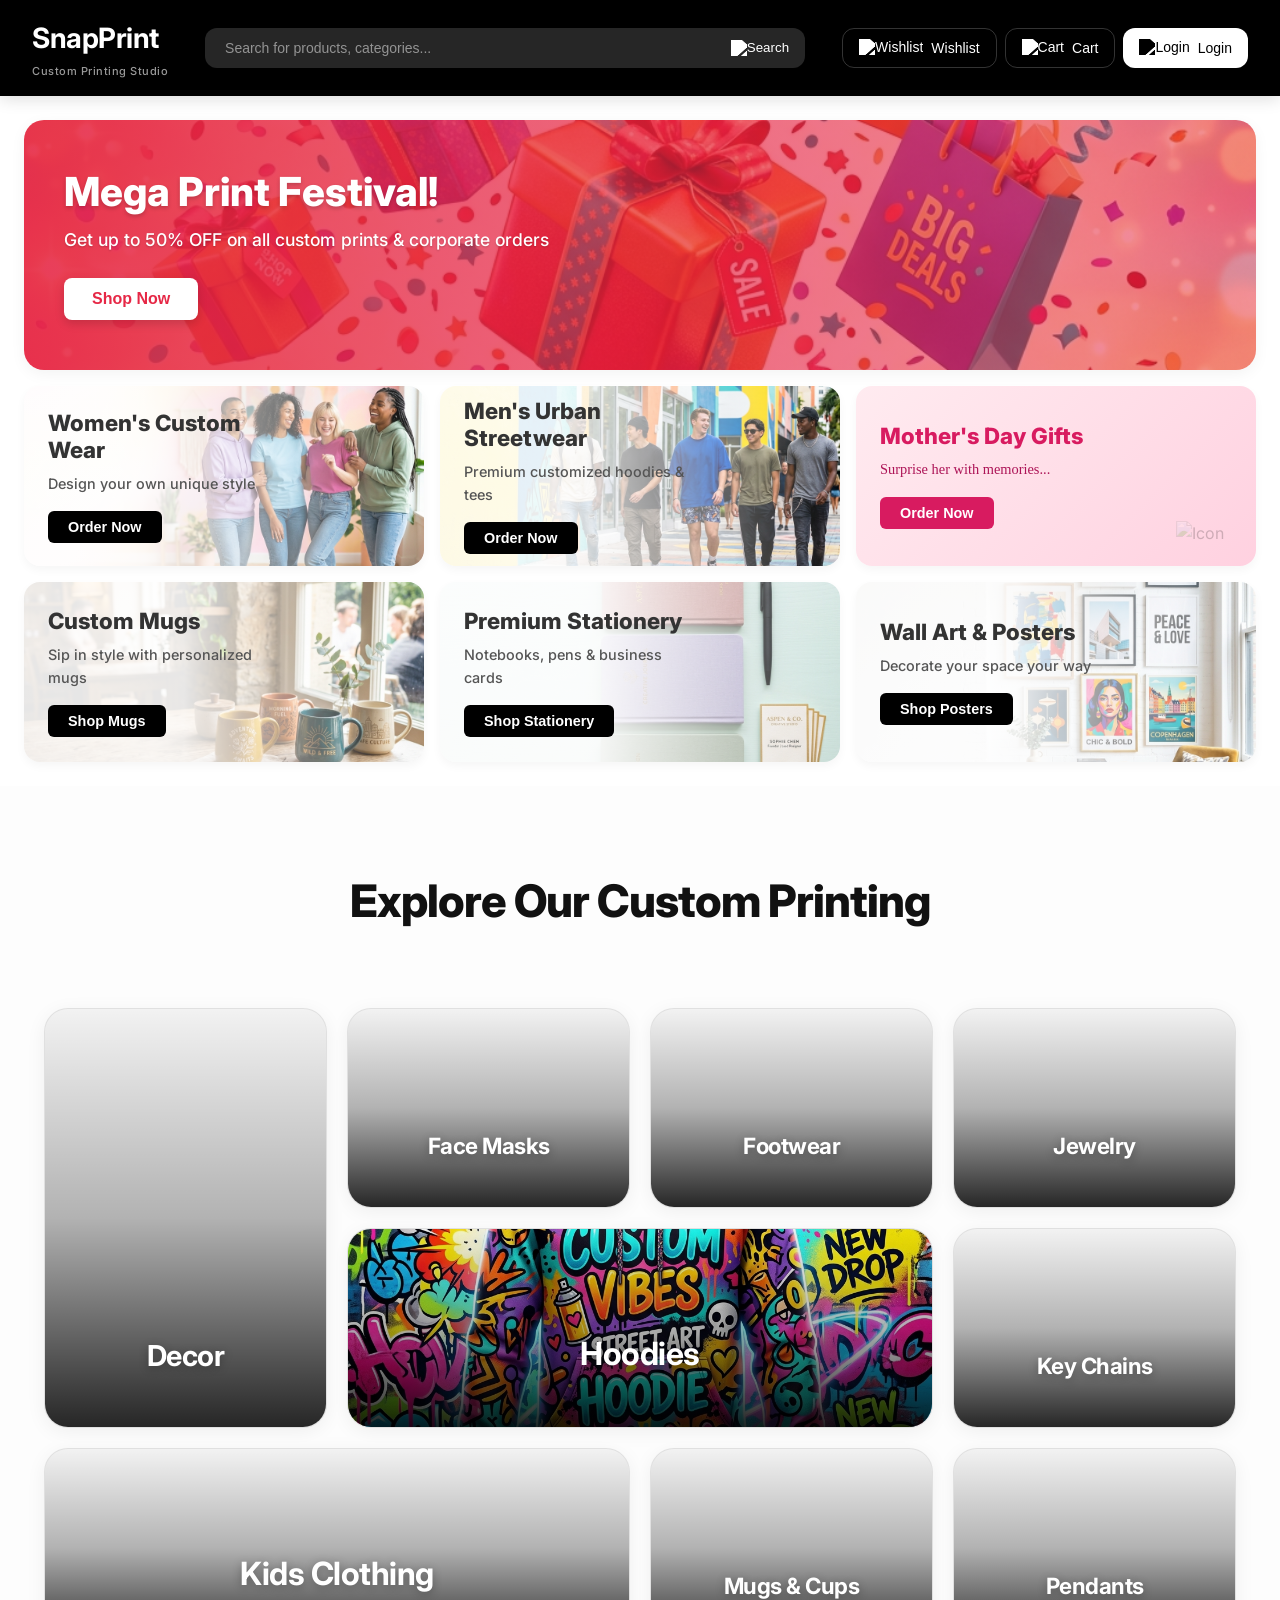
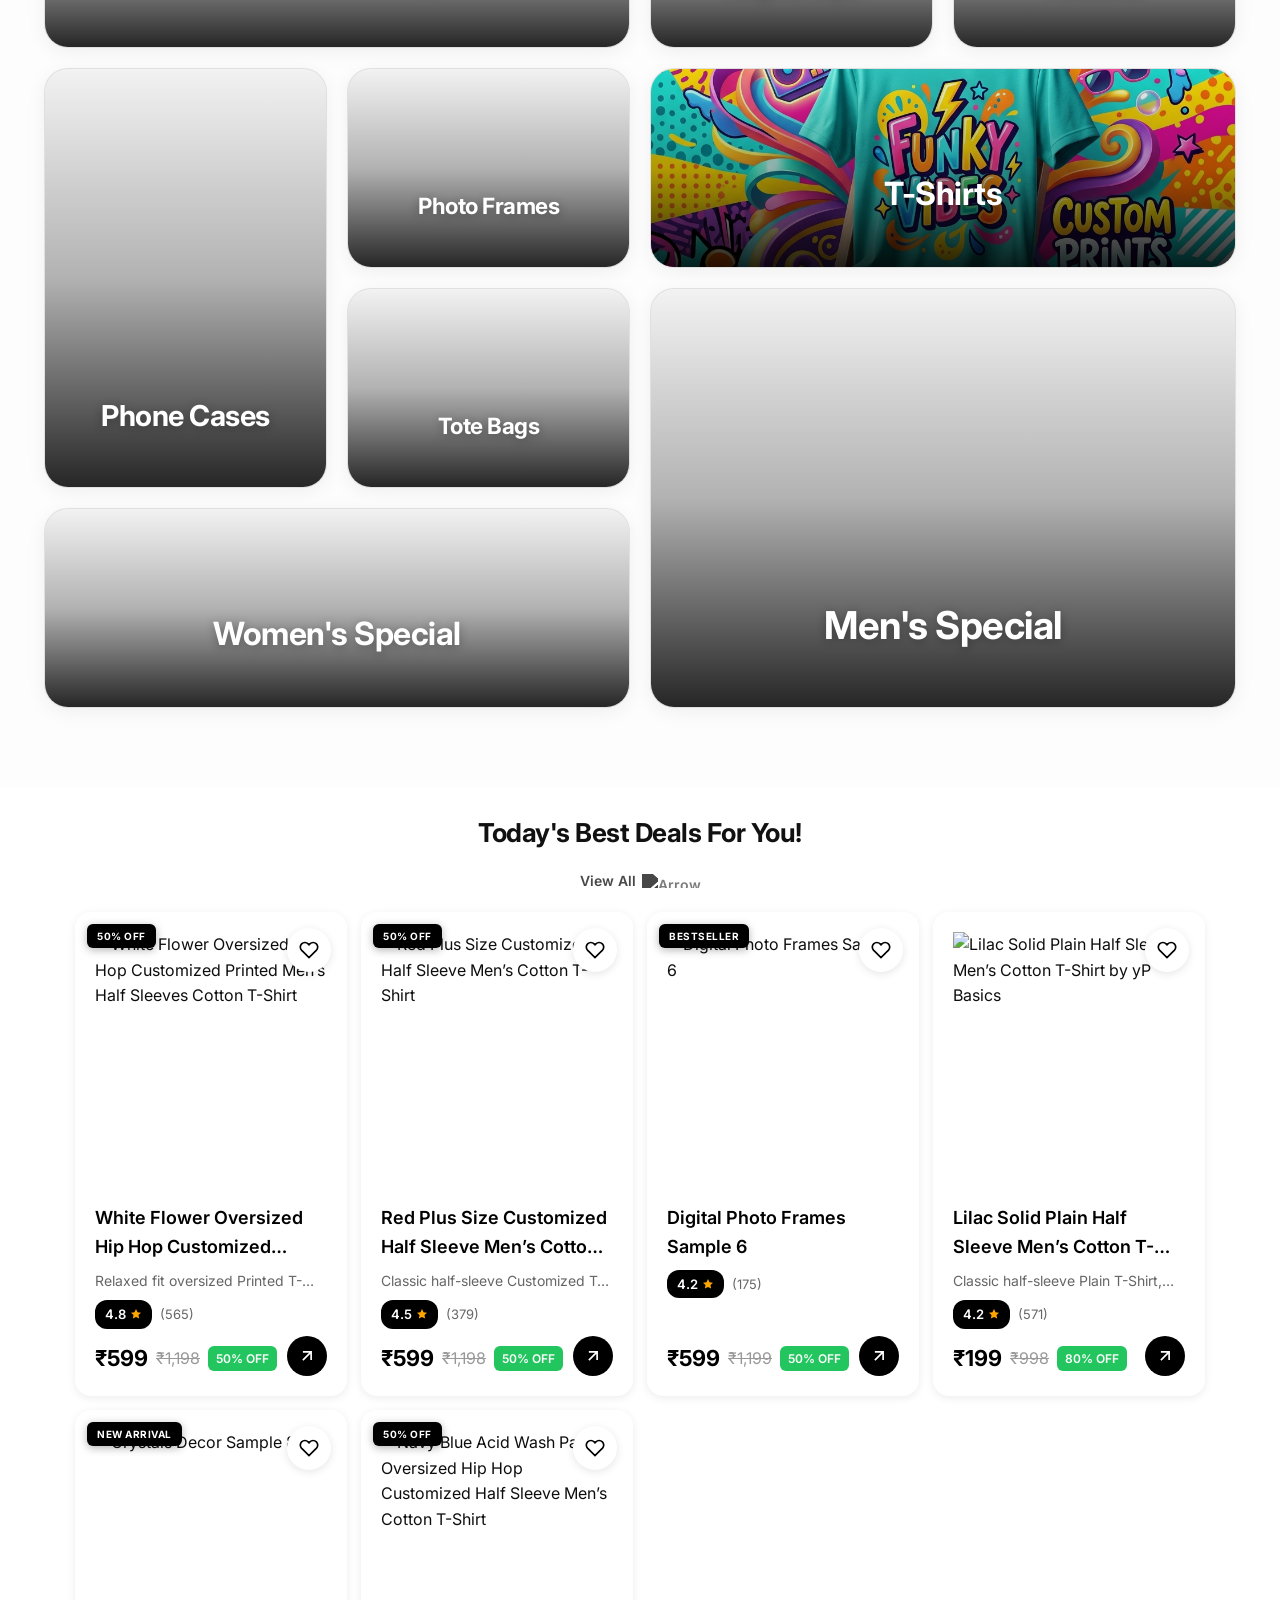
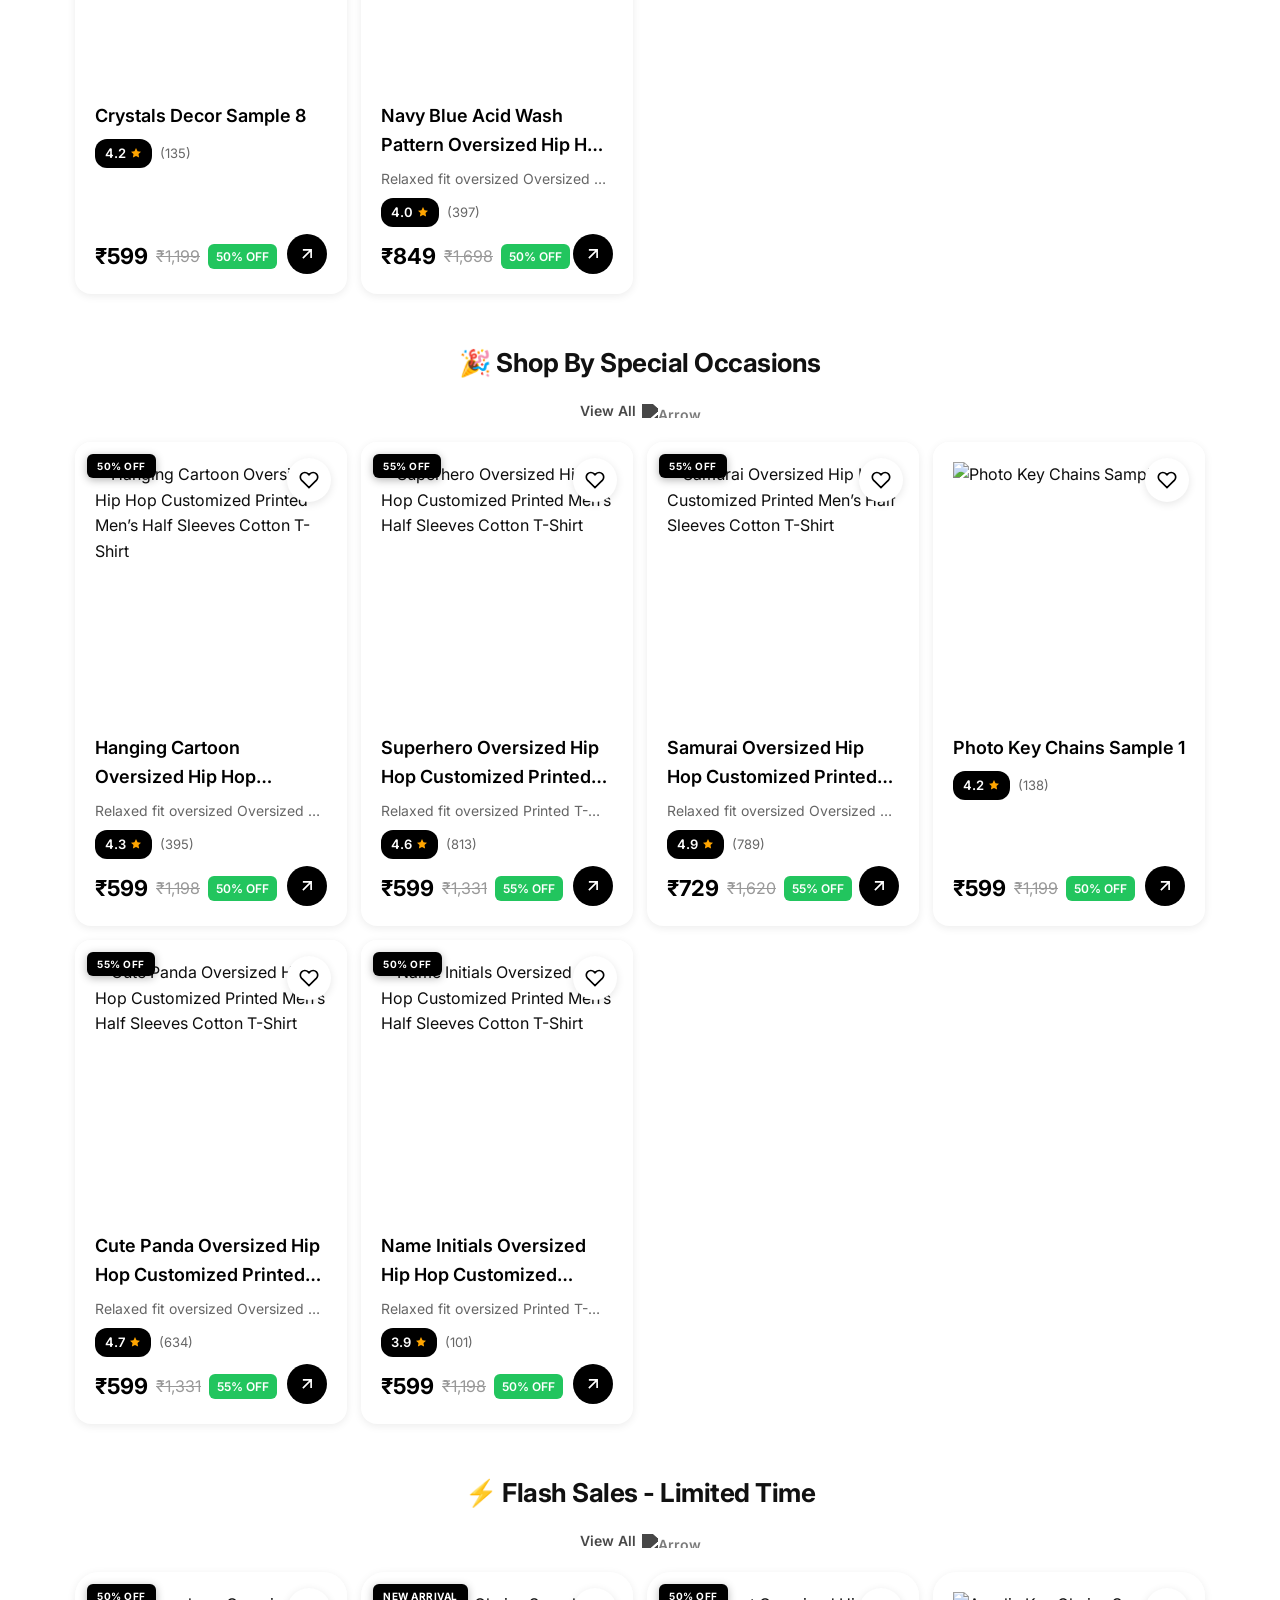
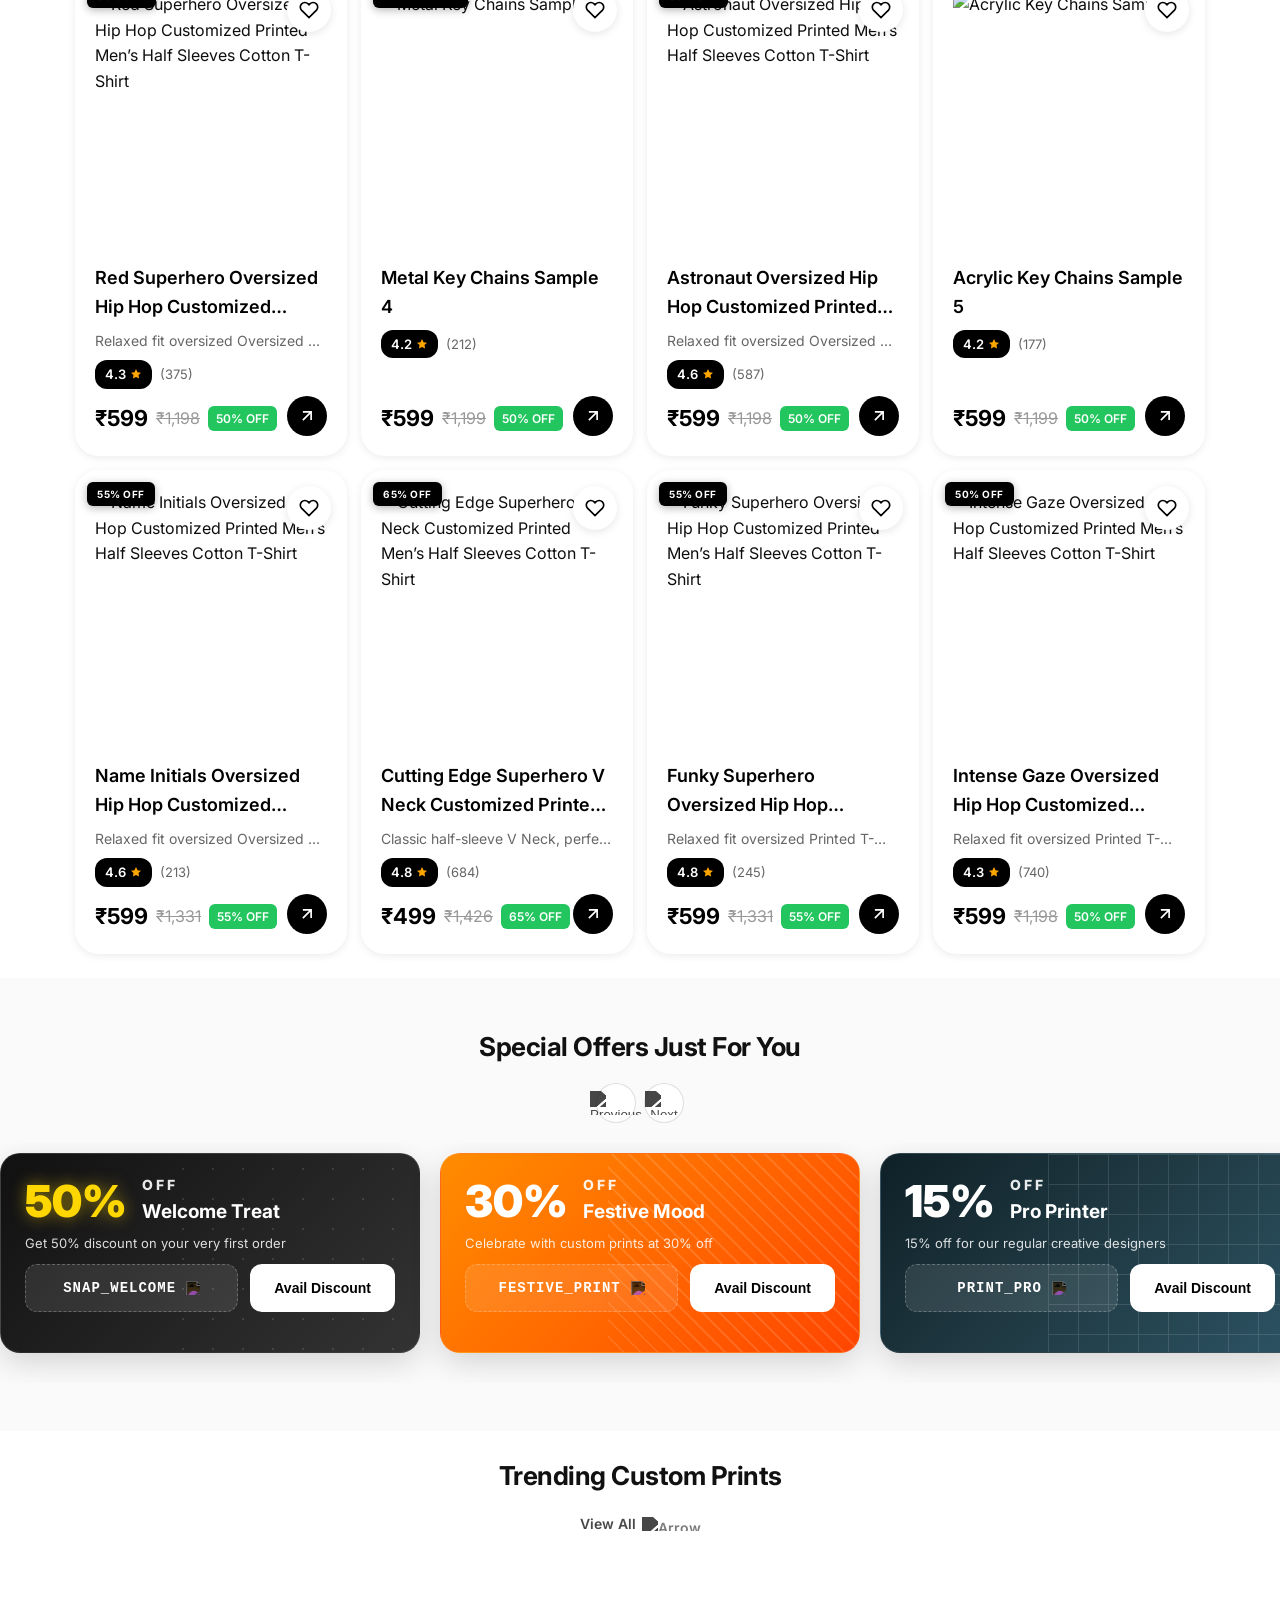
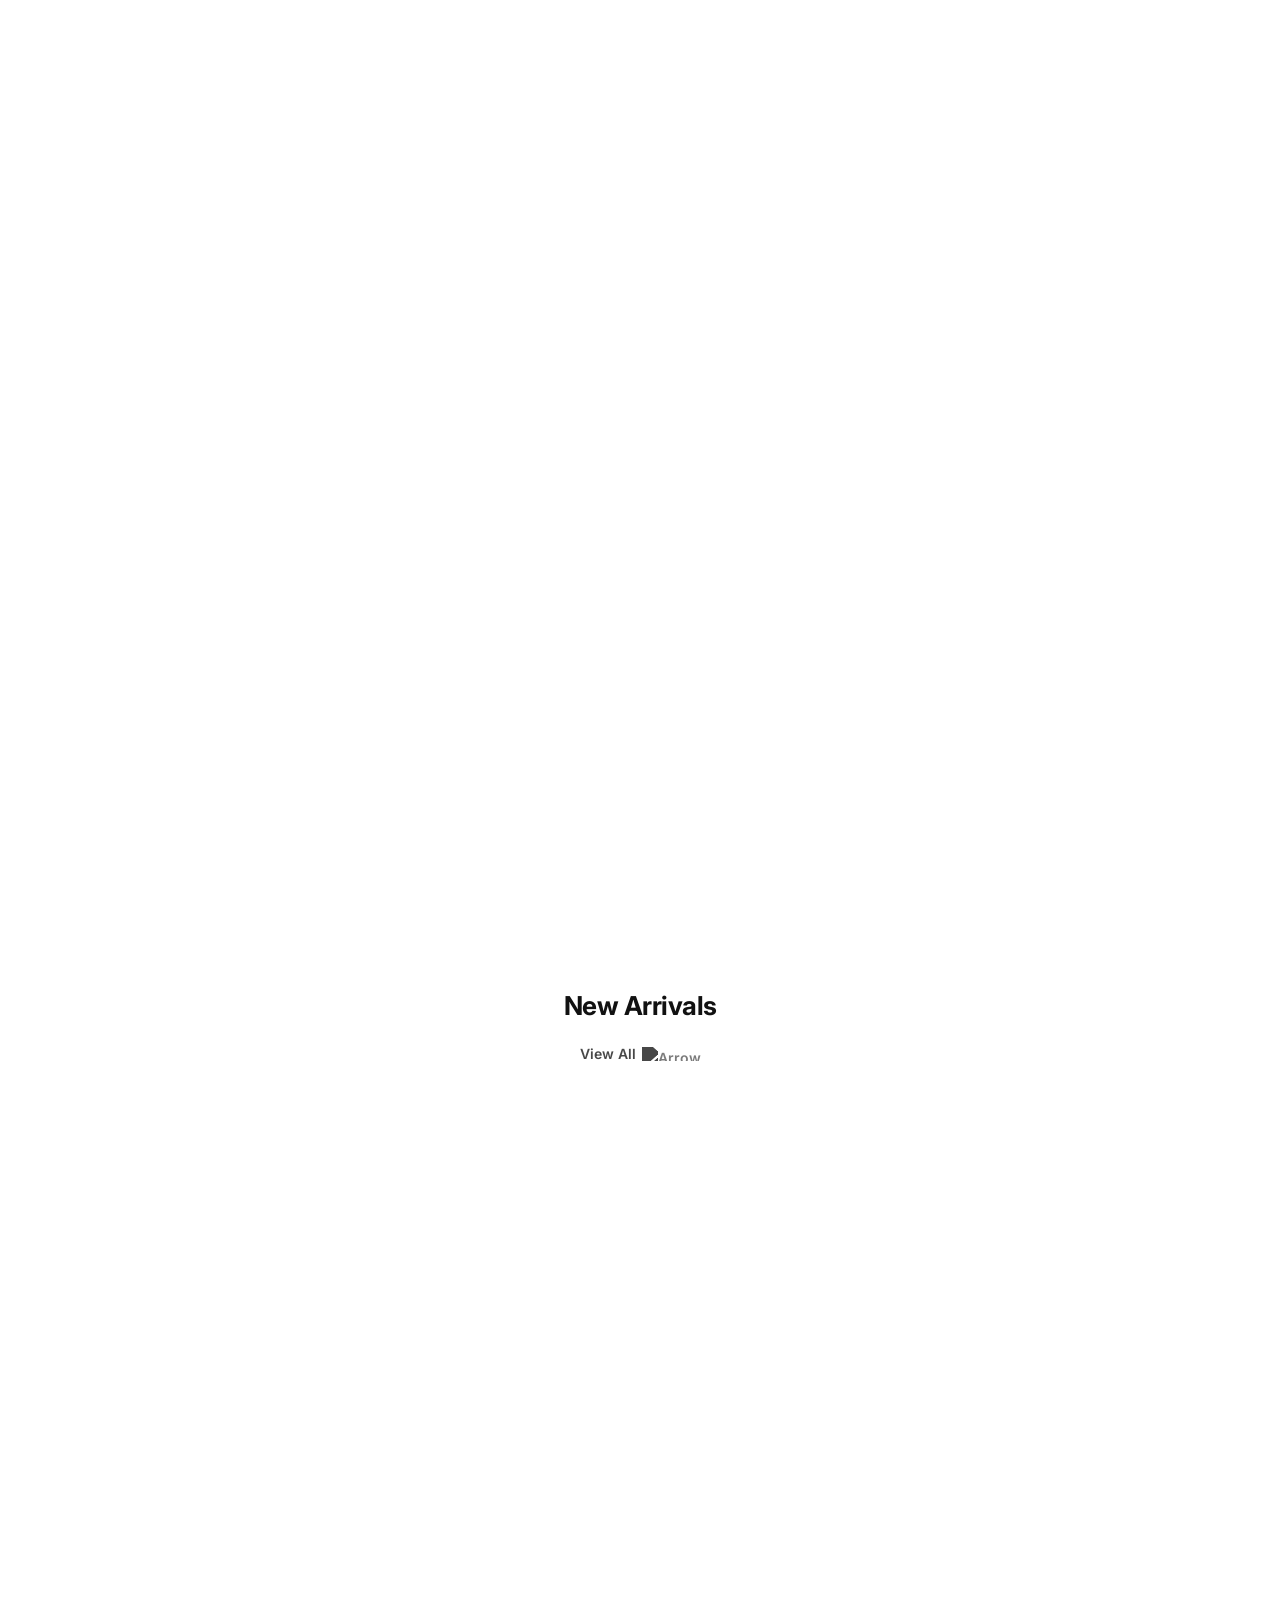
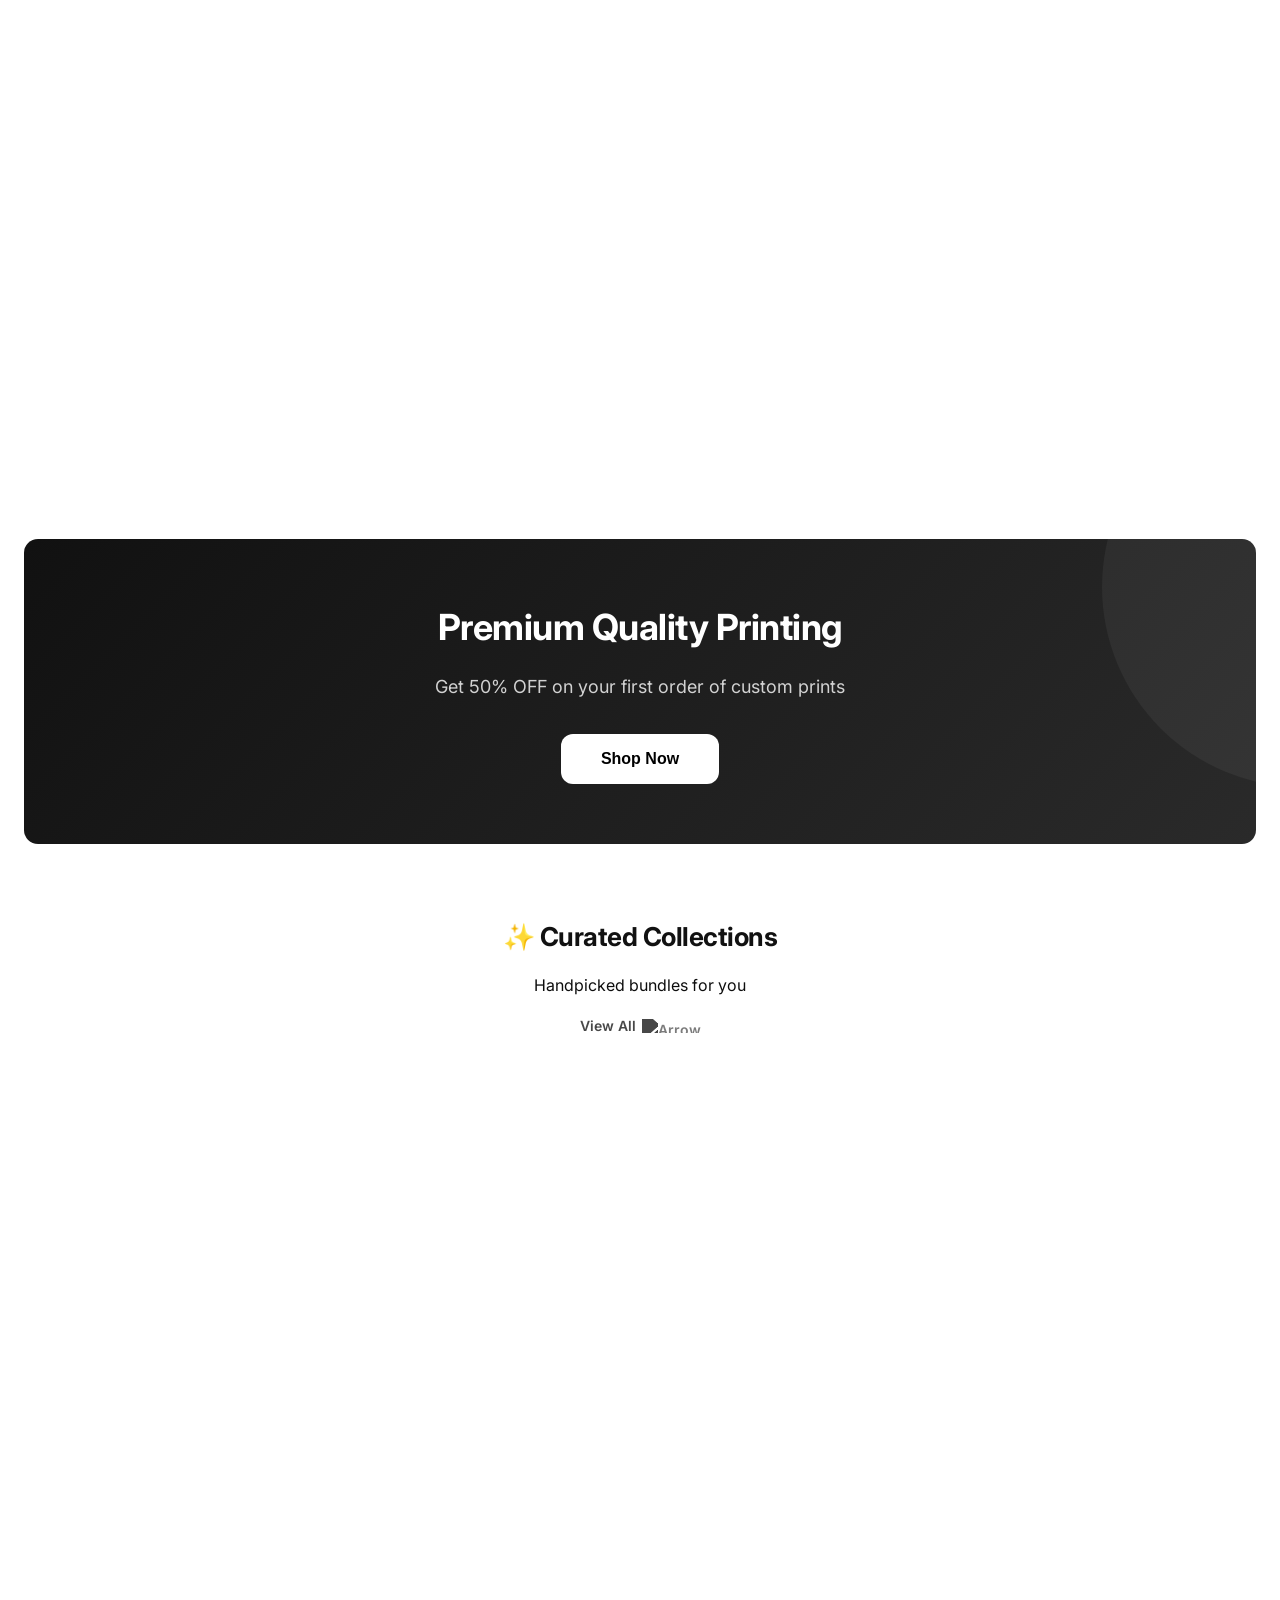
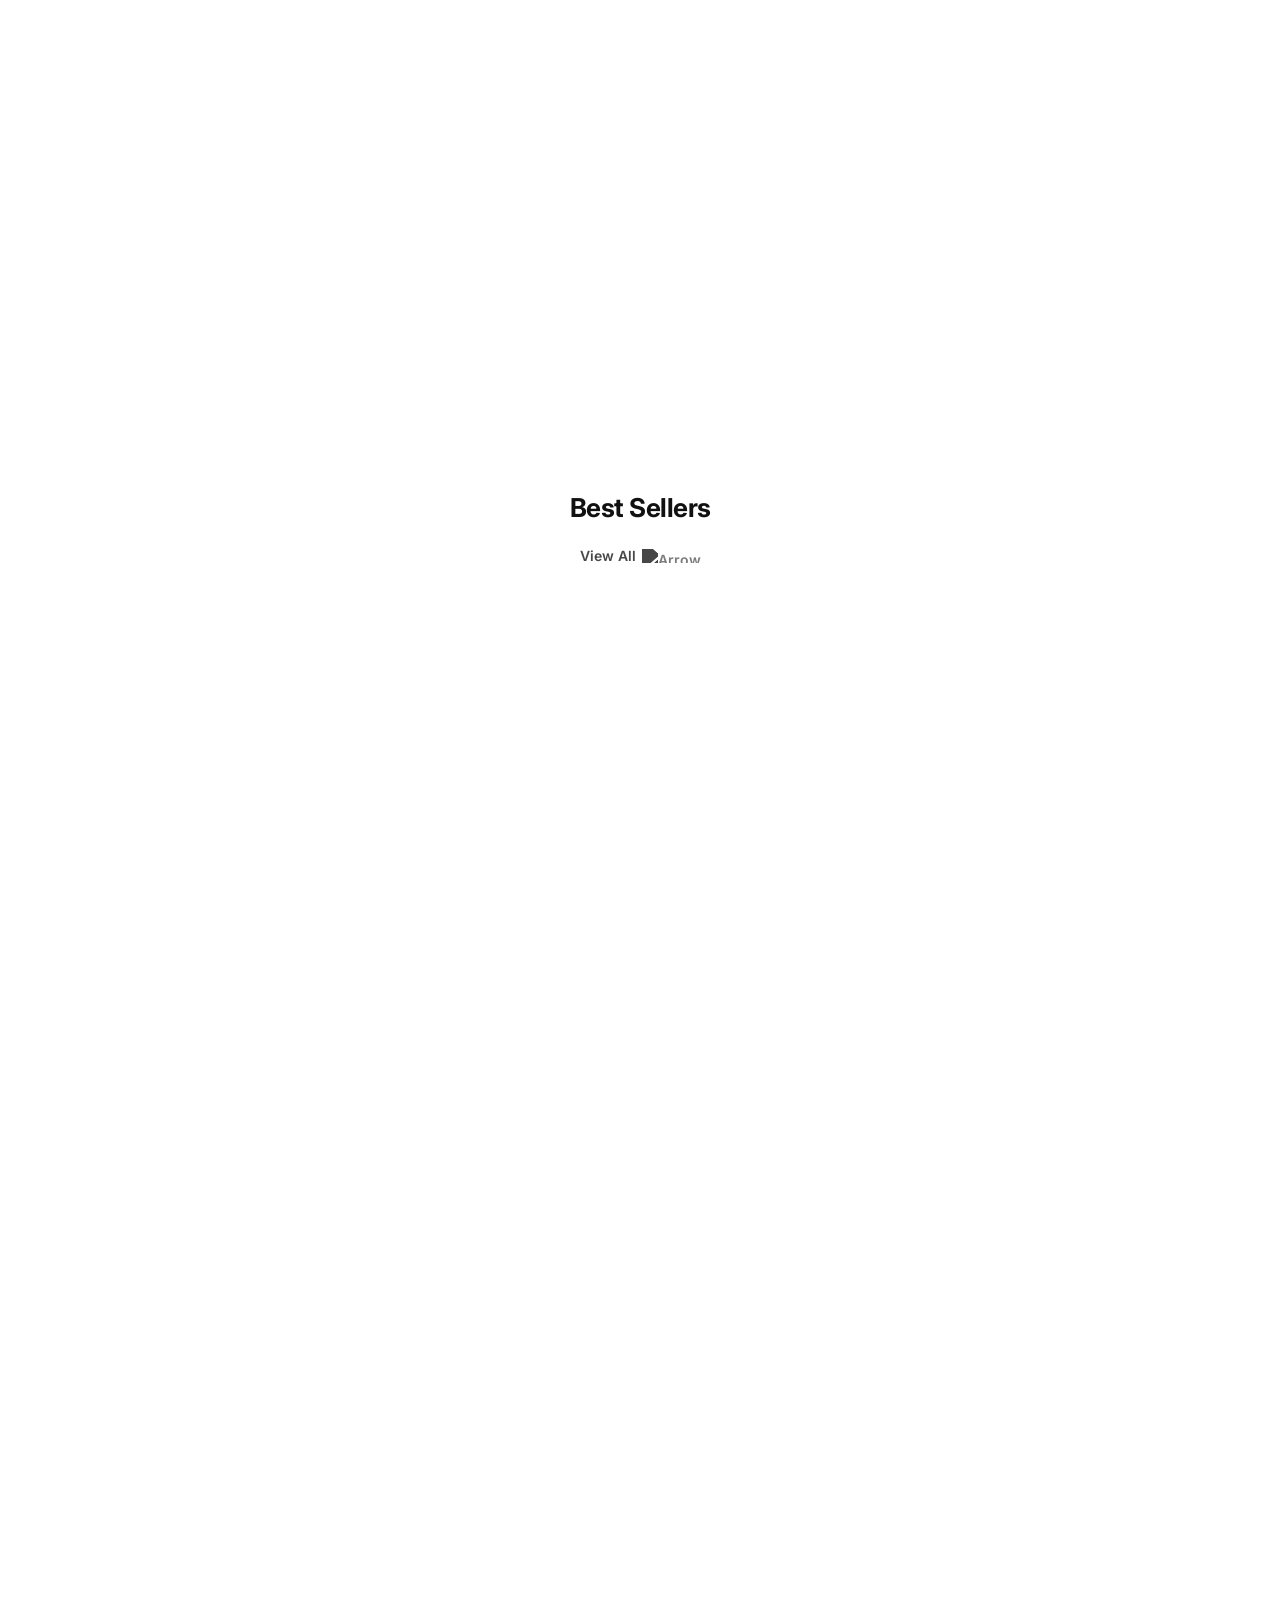
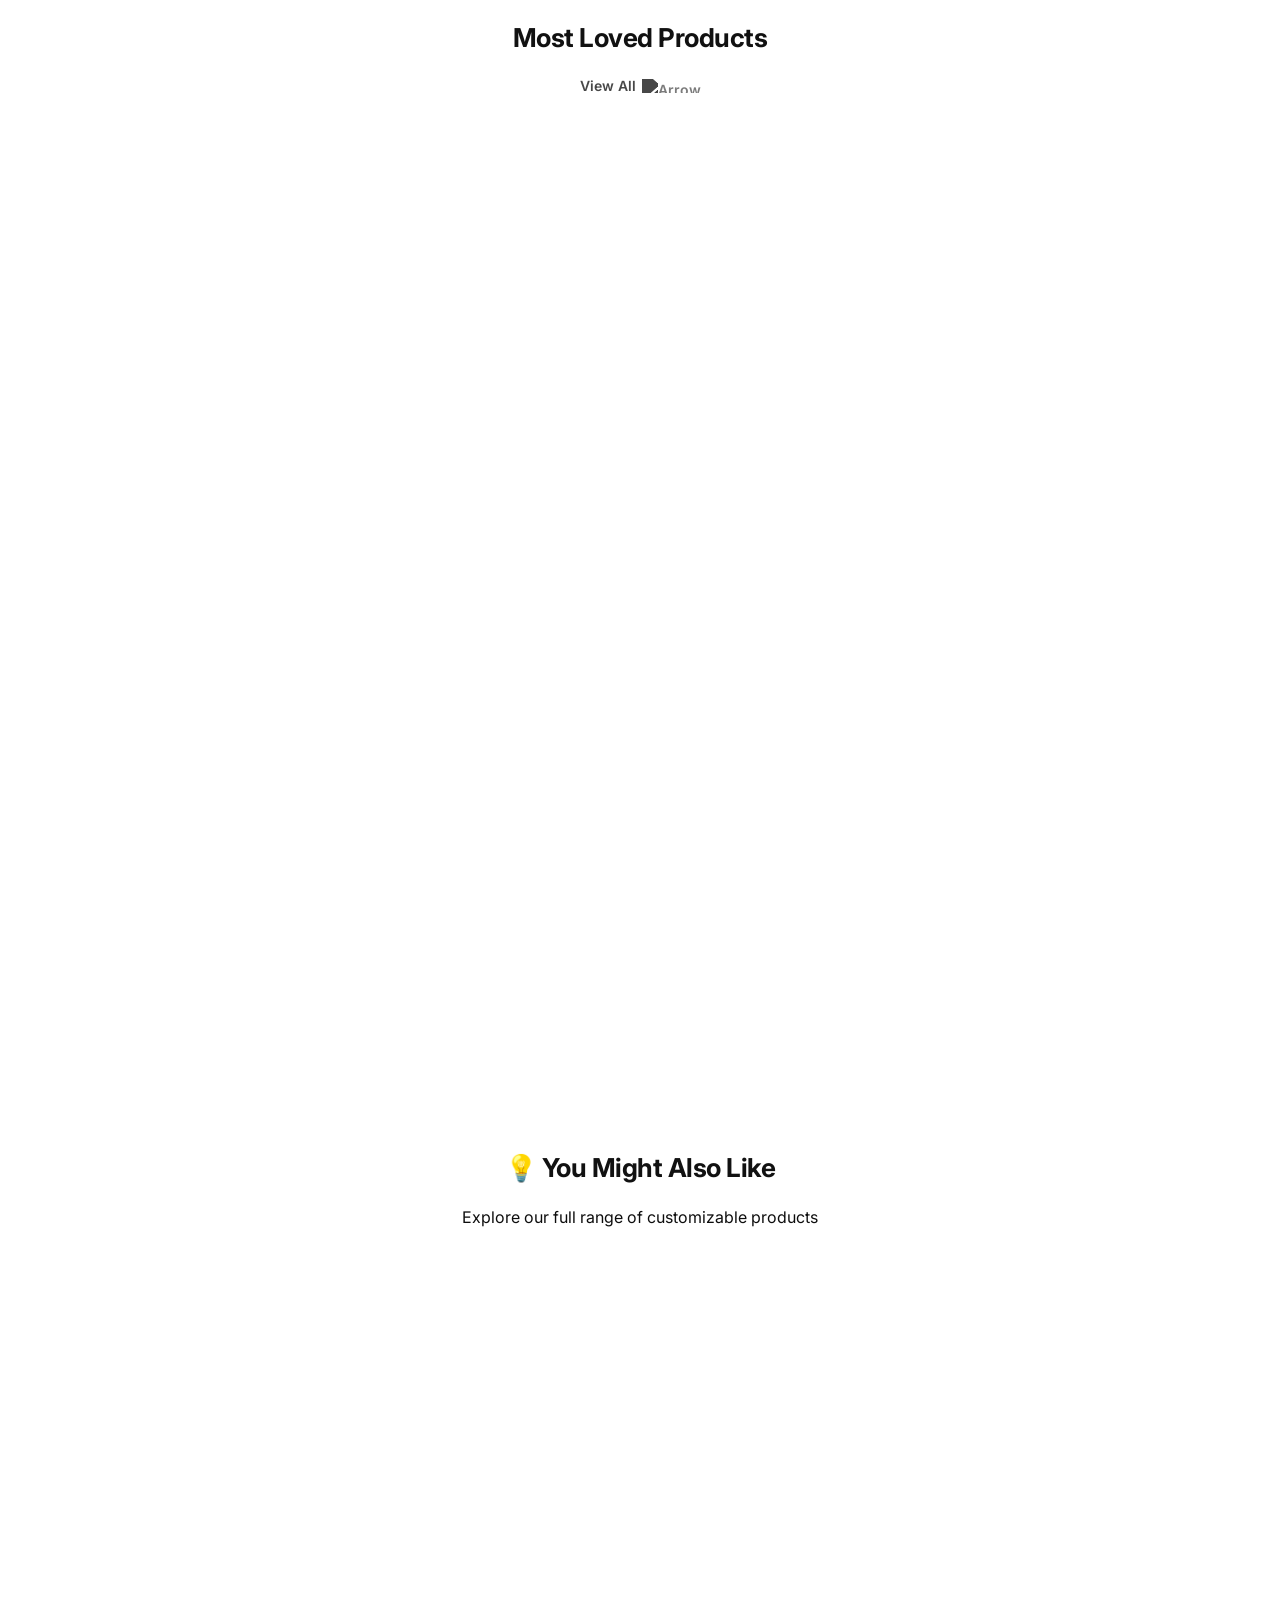
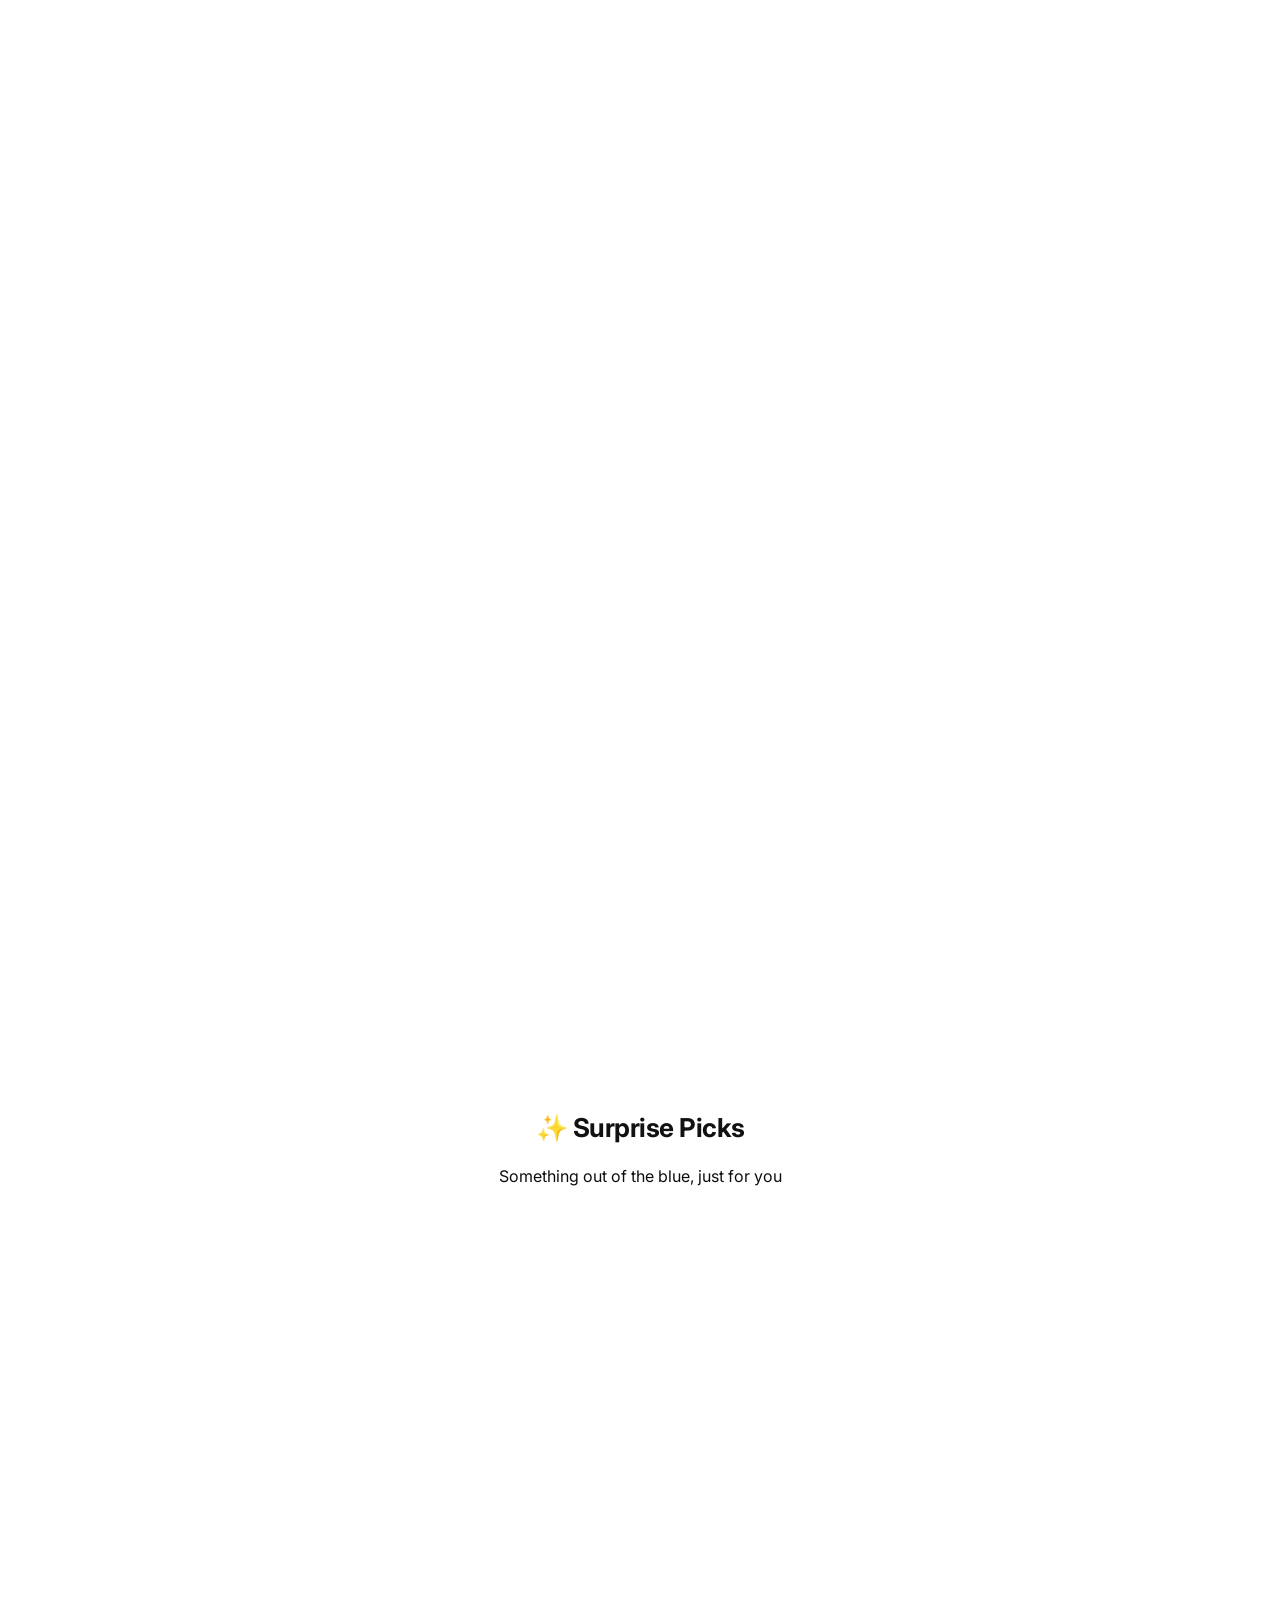
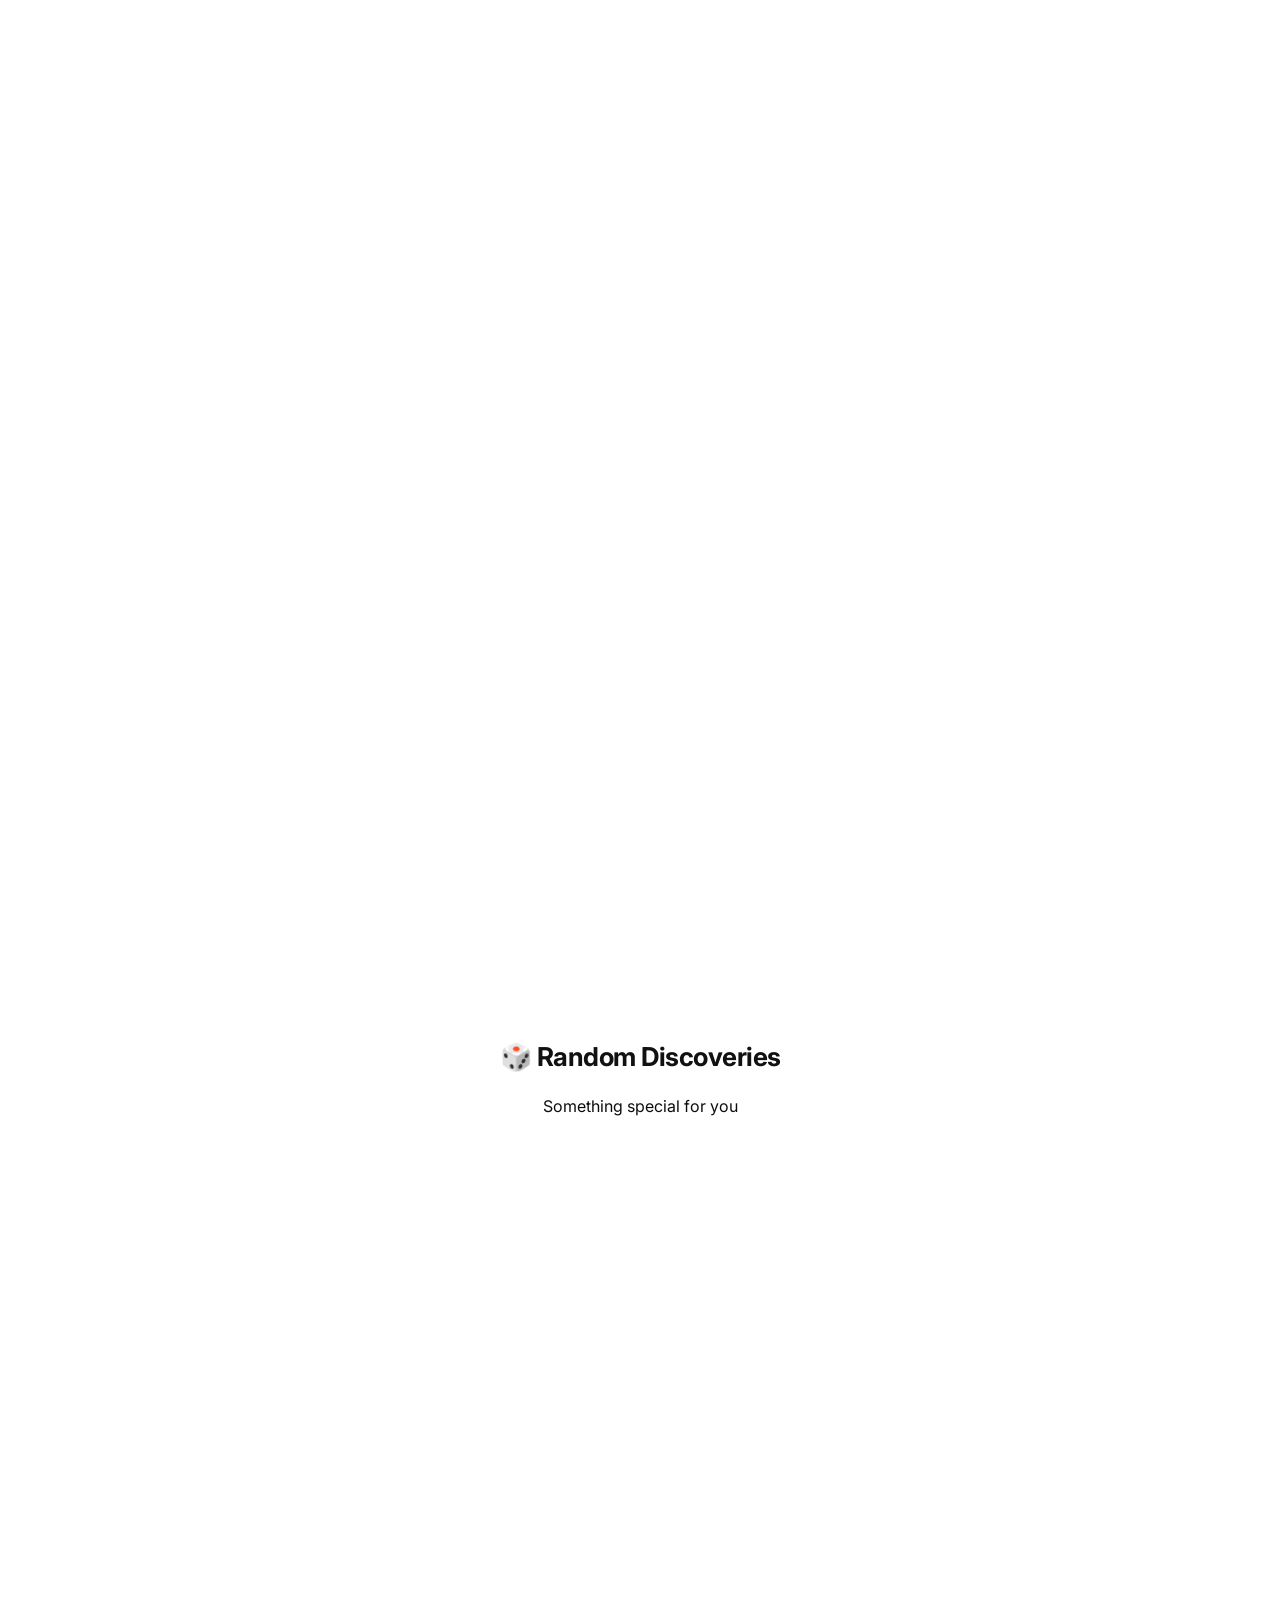
==== index.html @ 355e6d6d "Modifying the homoepage section" ====
<!DOCTYPE html>
<html lang="en">
<head>
    <meta charset="UTF-8">
    <meta name="viewport" content="width=device-width, initial-scale=1.0">
    <title>SnapPrint - Premium Custom Printing</title>
    <link rel="preconnect" href="https://fonts.googleapis.com">
    <link rel="preconnect" href="https://fonts.gstatic.com" crossorigin>
    <link href="https://fonts.googleapis.com/css2?family=Inter:wght@400;500;600;700&display=swap" rel="stylesheet">
    <link rel="stylesheet" href="styles/homepage.css">
    <link rel="stylesheet" href="styles/loginModal.css">
    <script src="scripts/dataService.js"></script>
    <script src="scripts/analyticsService.js"></script>

    <link rel="stylesheet" href="styles/loader.css">
    <link rel="stylesheet" href="styles/category_redesign.css">
    <script src="scripts/loader.js"></script>
</head>
<body>
    <!-- Global Loader -->
    <div id="global-loader">
        <div class="loader-container">
            <div class="loader-header skeleton-box">
                <div class="skeleton-logo skeleton-box" style="background: #e2e4e8;"></div>
                <div class="skeleton-search skeleton-box" style="background: #e2e4e8;"></div>
                <div class="skeleton-nav-items">
                    <div class="skeleton-nav-item skeleton-box" style="background: #e2e4e8;"></div>
                    <div class="skeleton-nav-item skeleton-box" style="background: #e2e4e8;"></div>
                    <div class="skeleton-nav-item skeleton-box" style="background: #e2e4e8;"></div>
                </div>
            </div>
            <div class="loader-hero skeleton-box"></div>
            <div class="loader-content">
                <div class="skeleton-title skeleton-box"></div>
                <div class="loader-grid">
                    <div class="skeleton-card">
                        <div class="skeleton-card-img skeleton-box"></div>
                        <div class="skeleton-card-text skeleton-box"></div>
                        <div class="skeleton-card-text short skeleton-box"></div>
                    </div>
                    <div class="skeleton-card">
                        <div class="skeleton-card-img skeleton-box"></div>
                        <div class="skeleton-card-text skeleton-box"></div>
                        <div class="skeleton-card-text short skeleton-box"></div>
                    </div>
                    <div class="skeleton-card">
                        <div class="skeleton-card-img skeleton-box"></div>
                        <div class="skeleton-card-text skeleton-box"></div>
                        <div class="skeleton-card-text short skeleton-box"></div>
                    </div>
                    <div class="skeleton-card">
                        <div class="skeleton-card-img skeleton-box"></div>
                        <div class="skeleton-card-text skeleton-box"></div>
                        <div class="skeleton-card-text short skeleton-box"></div>
                    </div>
                </div>
            </div>
        </div>
    </div>

    <!-- Main Container -->
    <div class="main-container">
        <!-- Navigation Header -->
        <header class="header">
            <div class="header-top">
                <!-- Mobile Menu Toggle -->
                <button class="hamburger-menu" aria-label="Toggle menu">
                    <span></span>
                    <span></span>
                    <span></span>
                </button>

                <div class="logo">
                    <h1>SnapPrint</h1>
                    <span class="tagline">Custom Printing Studio</span>
                </div>
                
                <div class="search-bar">
                    <input type="text" placeholder="Search for products, categories...">
                    <button class="search-btn">
                        <img src="constants/icons/search.svg" alt="Search" class="icon">
                    </button>
                </div>

                <div class="header-actions">
                    <button class="header-btn">
                        <img src="constants/icons/heart.svg" alt="Wishlist" class="icon">
                        <span>Wishlist</span>
                    </button>
                    <button class="header-btn">
                        <img src="constants/icons/cart.svg" alt="Cart" class="icon">
                        <span>Cart</span>
                    </button>
                    <button class="header-btn login-btn">
                        <img src="constants/icons/user.svg" alt="Login" class="icon">
                        <span>Login</span>
                    </button>
                </div>
            </div>
        </header>

        <!-- Promo Banners Section (Blinkit Style) -->
        <section class="promo-banners-section">
            <div class="promo-banners-container">
                <!-- Main Wide Banner -->
                <div class="promo-banner-main" style="background-image: linear-gradient(to right, rgba(230, 40, 70, 0.9), rgba(230, 40, 70, 0.5)), url('constants/promos/discount_promo_bg.png');">
                    <div class="promo-content-left">
                        <h2>Mega Print Festival!</h2>
                        <p>Get up to 50% OFF on all custom prints & corporate orders</p>
                        <button class="shop-now-btn">Shop Now</button>
                    </div>
                </div>
                
                <!-- Secondary Banners Grid -->
                <div class="promo-secondary-grid">
                    <div class="promo-banner-card womens-promo" style="background-image: linear-gradient(to right, rgba(255, 255, 255, 0.9) 30%, rgba(255, 255, 255, 0)), url('constants/promos/womens_fashion_bg.png');">
                        <div class="promo-content">
                            <h3>Women's Custom Wear</h3>
                            <p>Design your own unique style</p>
                            <button class="order-now-btn">Order Now</button>
                        </div>
                    </div>
                    <div class="promo-banner-card mens-promo" style="background-image: linear-gradient(to right, rgba(255, 255, 255, 0.9) 30%, rgba(255, 255, 255, 0)), url('constants/promos/mens_fashion_bg.png');">
                        <div class="promo-content">
                            <h3>Men's Urban Streetwear</h3>
                            <p>Premium customized hoodies & tees</p>
                            <button class="order-now-btn">Order Now</button>
                        </div>
                    </div>
                    <div class="promo-banner-card mothers-day-promo" style="background: linear-gradient(135deg, #FFEBF0 0%, #FFD1E0 100%);">
                        <div class="promo-content">
                            <h3 style="color: #D81B60;">Mother's Day Gifts</h3>
                            <p style="color: #ad1457; font-family: cursive;">Surprise her with memories...</p>
                            <button class="order-now-btn mothers-btn">Order Now</button>
                        </div>
                        <img src="constants/icons/heart.svg" class="floating-icon" alt="Heart" style="position: absolute; right: 20px; bottom: 20px; width: 60px; opacity: 0.2;">
                    </div>
                </div>
            </div>
        </section>

        <!-- Category Grid -->
        <section class="category-section">
            <div class="section-header">
                <h2>Explore Our Custom Printing</h2>
            </div>
            <div id="category-grid" class="category-grid"></div>
        </section>

        <!-- Featured Products -->
        <section class="products-section">
            <div class="section-header">
                <h2>Today's Best Deals For You!</h2>
                <a href="#" class="view-all">View All
                    <img src="constants/icons/arrow-right.svg" alt="Arrow" class="icon">
                </a>
            </div>
            <div id="featured-products" class="product-grid"></div>
        </section>

        <!-- Special Occasions -->
        <section class="products-section">
            <div class="section-header">
                <h2>🎉 Shop By Special Occasions</h2>
                <a href="#" class="view-all">View All
                    <img src="constants/icons/arrow-right.svg" alt="Arrow" class="icon">
                </a>
            </div>
            <div id="special-occasions" class="product-grid"></div>
        </section>

        <!-- Flash Sales -->
        <section class="products-section flash-sales-section">
            <div class="section-header">
                <h2>⚡ Flash Sales - Limited Time</h2>
                <a href="#" class="view-all">View All
                    <img src="constants/icons/arrow-right.svg" alt="Arrow" class="icon">
                </a>
            </div>
            <div id="flash-sales" class="product-grid"></div>
        </section>

        <!-- Special Offers Carousel -->
        <section class="special-offers-section">
            <div class="section-header">
                <h2>Special Offers Just For You</h2>
                <div class="carousel-controls">
                    <button class="carousel-btn prev" data-carousel="special-offers">
                        <img src="constants/icons/chevron-left.svg" alt="Previous" class="icon">
                    </button>
                    <button class="carousel-btn next" data-carousel="special-offers">
                        <img src="constants/icons/chevron-right.svg" alt="Next" class="icon">
                    </button>
                </div>
            </div>
            <div id="special-offers" class="special-carousel"></div>
        </section>

        <!-- Trending Products -->
        <section class="products-section">
            <div class="section-header">
                <h2>Trending Custom Prints</h2>
                <a href="#" class="view-all">View All
                    <img src="constants/icons/arrow-right.svg" alt="Arrow" class="icon">
                </a>
            </div>
            <div id="trending-products" class="product-grid"></div>
        </section>

        <!-- New Arrivals -->
        <section class="products-section">
            <div class="section-header">
                <h2>New Arrivals</h2>
                <a href="#" class="view-all">View All
                    <img src="constants/icons/arrow-right.svg" alt="Arrow" class="icon">
                </a>
            </div>
            <div id="new-arrivals" class="product-grid"></div>
        </section>

        <!-- Recently Viewed -->
        <section class="products-section">
            <div class="section-header">
                <h2>👀 Recently Viewed</h2>
                <a href="#" class="view-all">View All
                    <img src="constants/icons/arrow-right.svg" alt="Arrow" class="icon">
                </a>
            </div>
            <div id="recently-viewed" class="product-grid"></div>
        </section>

        <!-- Banner Section -->
        <section class="banner-section">
            <div class="promo-banner">
                <div class="banner-content">
                    <h2>Premium Quality Printing</h2>
                    <p>Get 50% OFF on your first order of custom prints</p>
                    <button class="cta-btn">Shop Now</button>
                </div>
            </div>
        </section>

        <!-- Best Sellers -->
        <!-- Curated Collections -->
        <section class="products-section curated-collections-section">
            <div class="section-header">
                <h2>✨ Curated Collections</h2>
                <p class="section-subtitle">Handpicked bundles for you</p>
                <a href="#" class="view-all">View All
                    <img src="constants/icons/arrow-right.svg" alt="Arrow" class="icon">
                </a>
            </div>
            <div id="curated-collections" class="product-grid"></div>
        </section>

        <!-- Best Sellers -->
        <section class="products-section">
            <div class="section-header">
                <h2>Best Sellers</h2>
                <a href="#" class="view-all">View All
                    <img src="constants/icons/arrow-right.svg" alt="Arrow" class="icon">
                </a>
            </div>
            <div id="best-sellers" class="product-grid"></div>
        </section>

        <!-- Most Loved Section -->
        <section class="products-section">
            <div class="section-header">
                <h2>Most Loved Products</h2>
                <a href="#" class="view-all">View All
                    <img src="constants/icons/arrow-right.svg" alt="Arrow" class="icon">
                </a>
            </div>
            <div id="most-loved" class="product-grid"></div>
        </section>

        <!-- You Might Like - Massive Mixed Categories Section -->
        <section class="products-section you-might-like-section">
            <div class="section-header">
                <h2>💡 You Might Also Like</h2>
                <p class="section-subtitle">Explore our full range of customizable products</p>
            </div>
            <div id="you-might-like" class="product-grid product-grid-large"></div>
        </section>

        <!-- Random Discoveries -->
        <section class="products-section random-section">
            <div class="section-header">
                <h2>🎲 Random Discoveries</h2>
                <p class="section-subtitle">Something special for you</p>
            </div>
            <div id="random-discoveries" class="product-grid"></div>
        </section>

        <!-- Footer -->
        <footer class="footer">
            <div class="footer-content">
                <div class="footer-section">
                    <h3>About SnapPrint</h3>
                    <p>Premium custom printing services for all your personalization needs.</p>
                </div>
                <div class="footer-section">
                    <h3>Quick Links</h3>
                    <ul>
                        <li><a href="#">About Us</a></li>
                        <li><a href="#">Contact</a></li>
                        <li><a href="#">FAQs</a></li>
                        <li><a href="#">Track Order</a></li>
                    </ul>
                </div>
                <div class="footer-section">
                    <h3>Categories</h3>
                    <ul>
                        <li><a href="#">T-Shirts</a></li>
                        <li><a href="#">Mugs & Cups</a></li>
                        <li><a href="#">Phone Cases</a></li>
                        <li><a href="#">Photo Frames</a></li>
                    </ul>
                </div>
                <div class="footer-section">
                    <h3>Customer Service</h3>
                    <ul>
                        <li><a href="#">Returns</a></li>
                        <li><a href="#">Shipping Info</a></li>
                        <li><a href="#">Privacy Policy</a></li>
                        <li><a href="#">Terms & Conditions</a></li>
                    </ul>
                </div>
            </div>
            <div class="footer-bottom">
                <p>&copy; 2026 SnapPrint. All rights reserved.</p>
            </div>
        </footer>
    </div>

    <!-- Scripts -->
    <script src="scripts/authService.js"></script>
    <script src="widgets/loginModal.js"></script>
    <script src="scripts/globalNavigation.js"></script>
    <script src="widgets/slidshowImage.js"></script>
    <script src="widgets/category_unit.js"></script>
    <script src="widgets/productCard.js"></script>
    <script src="widgets/specialProductCards.js"></script>
    <script src="widgets/discountCard.js"></script>
    <script src="scripts/scrollReveal.js"></script>
    <script src="scripts/homepage.js"></script>
</body>
</html>
---- styles/homepage.css ----
/* ========== ROOT & RESET ========== */
* {
    margin: 0;
    padding: 0;
    box-sizing: border-box;
}

:root {
    /* Colors */
    --color-white: #FFFFFF;
    --color-black: #000000;
    --color-primary: #000000;
    --color-primary-rgb: 0, 0, 0;
    --gray-900: #111111;
    --gray-800: #1A1A1A;
    --gray-700: #2A2A2A;
    --gray-600: #3A3A3A;
    --gray-500: #5A5A5A;
    --gray-400: #8A8A8A;
    --gray-300: #CFCFCF;
    --gray-200: #E6E6E6;
    --gray-100: #F4F4F4;
    --gray-050: #FAFAFA;

    --surface-1: var(--color-white);
    --surface-2: var(--gray-100);

    /* Opacity-based */
    --text-primary: rgba(0, 0, 0, 0.95);
    --text-secondary: rgba(0, 0, 0, 0.72);
    --text-meta: rgba(0, 0, 0, 0.55);
    --text-disabled: rgba(0, 0, 0, 0.35);
    --border-color: rgba(0, 0, 0, 0.12);
    --shadow-color: rgba(0, 0, 0, 0.08);

    /* Spacing */
    --container-width: 1400px;
    --section-padding: 48px;
    --card-radius: 14px;
    --button-radius: 12px;
}

body {
    font-family: 'Inter', -apple-system, BlinkMacSystemFont, 'Segoe UI', sans-serif;
    background: var(--gray-050);
    color: var(--text-primary);
    line-height: 1.6;
    overflow-x: hidden;
}

/* ========== ICON STYLING ========== */
.icon {
    display: inline-block;
    width: auto;
    height: 1.25em;
    vertical-align: middle;
}

/* White icons for dark backgrounds (header) */
.header .icon {
    filter: brightness(0) invert(1);
}

/* Black icon for login button (white background) */
.login-btn .icon {
    filter: brightness(0);
}

/* Dark icons for view-all links */
.view-all .icon {
    filter: brightness(0) saturate(100%) opacity(0.72);
    height: 1em;
}

.view-all:hover .icon {
    filter: brightness(0) saturate(100%) opacity(0.95);
}

/* Carousel button icons */
.carousel-btn .icon {
    filter: brightness(0) saturate(100%) opacity(0.72);
    transition: all 0.3s ease;
    height: 24px;
}

.carousel-btn:hover .icon {
    filter: brightness(0) invert(1);
}

/* ========== MAIN CONTAINER ========== */
.main-container {
    max-width: var(--container-width);
    margin: 0 auto;
    background: var(--color-white);
    box-shadow: 0 0 40px var(--shadow-color);
    min-height: 100vh;
}

/* ========== HEADER ========== */
.header {
    background: var(--color-black);
    color: var(--color-white);
    position: sticky;
    top: 0;
    z-index: 1000;
    box-shadow: 0 2px 16px rgba(0, 0, 0, 0.15);
    animation: slideDown 0.5s ease-out;
}

@keyframes slideDown {
    from {
        transform: translateY(-100%);
        opacity: 0;
    }

    to {
        transform: translateY(0);
        opacity: 1;
    }
}

.header-top {
    display: flex;
    align-items: center;
    justify-content: space-between;
    padding: 16px 32px;
    gap: 32px;
}

/* Hamburger Menu */
.hamburger-menu {
    display: none;
    flex-direction: column;
    gap: 5px;
    background: none;
    border: none;
    cursor: pointer;
    padding: 8px;
}

.hamburger-menu span {
    width: 24px;
    height: 2px;
    background: var(--color-white);
    transition: all 0.3s ease;
    border-radius: 2px;
}

.hamburger-menu.active span:nth-child(1) {
    transform: rotate(45deg) translate(7px, 7px);
}

.hamburger-menu.active span:nth-child(2) {
    opacity: 0;
}

.hamburger-menu.active span:nth-child(3) {
    transform: rotate(-45deg) translate(7px, -7px);
}

.logo {
    display: flex;
    flex-direction: column;
    gap: 2px;
}

.logo h1 {
    font-size: 28px;
    font-weight: 700;
    letter-spacing: -0.5px;
    color: var(--color-white);
}

.logo .tagline {
    font-size: 11px;
    font-weight: 500;
    color: rgba(255, 255, 255, 0.6);
    letter-spacing: 0.5px;
}

.search-bar {
    flex: 1;
    max-width: 600px;
    position: relative;
    display: flex;
    align-items: center;
}

.search-bar input {
    width: 100%;
    padding: 12px 50px 12px 20px;
    border: none;
    border-radius: var(--button-radius);
    background: rgba(255, 255, 255, 0.15);
    color: var(--color-white);
    font-size: 14px;
    font-weight: 400;
    transition: all 0.3s ease;
}

.search-bar input::placeholder {
    color: rgba(255, 255, 255, 0.5);
}

.search-bar input:focus {
    outline: none;
    background: rgba(255, 255, 255, 0.22);
    box-shadow: 0 0 0 3px rgba(255, 255, 255, 0.1);
}

.search-btn {
    position: absolute;
    right: 8px;
    background: none;
    border: none;
    color: var(--color-white);
    cursor: pointer;
    padding: 8px;
    display: flex;
    align-items: center;
    justify-content: center;
    transition: transform 0.2s ease;
}

.search-btn:hover {
    transform: scale(1.1);
}

.header-actions {
    display: flex;
    gap: 8px;
}

.header-btn {
    display: flex;
    align-items: center;
    gap: 8px;
    padding: 10px 16px;
    background: transparent;
    border: 1px solid rgba(255, 255, 255, 0.2);
    border-radius: var(--button-radius);
    color: var(--color-white);
    font-size: 14px;
    font-weight: 500;
    cursor: pointer;
    transition: all 0.3s ease;
}

.header-btn:hover {
    background: rgba(255, 255, 255, 0.1);
    border-color: rgba(255, 255, 255, 0.4);
    transform: translateY(-2px);
}

.login-btn {
    background: var(--color-white);
    color: var(--color-black);
    border: none;
}

.login-btn:hover {
    background: var(--gray-100);
    transform: translateY(-2px);
}

/* ========== HERO SECTION ========== */
.hero-section {
    padding: 24px;
    animation: fadeInUp 0.6s ease-out 0.2s both;
}

@keyframes fadeInUp {
    from {
        opacity: 0;
        transform: translateY(30px);
    }

    to {
        opacity: 1;
        transform: translateY(0);
    }
}

.hero-slider {
    position: relative;
    border-radius: var(--card-radius);
    overflow: hidden;
    min-height: 380px;
    background: var(--gray-100);
}

/* ========== SECTION HEADERS ========== */
.section-header {
    display: flex;
    justify-content: center;
    align-items: center;
    padding: 0 24px 20px;
    flex-direction: column;
    gap: 16px;
}

.section-header h2 {
    font-size: 26px;
    font-weight: 700;
    color: var(--gray-900);
    letter-spacing: -0.5px;
    text-align: center;
}

.view-all {
    display: flex;
    align-items: center;
    gap: 6px;
    color: var(--text-secondary);
    text-decoration: none;
    font-size: 14px;
    font-weight: 600;
    transition: all 0.3s ease;
}

.view-all:hover {
    color: var(--color-black);
    gap: 10px;
}

/* ========== CATEGORY SECTION ========== */
.category-section {
    padding: var(--section-padding) 0;
    animation: fadeInUp 0.6s ease-out 0.3s both;
}

.category-grid {
    display: grid;
    grid-template-columns: repeat(auto-fit, minmax(140px, 1fr));
    gap: 20px;
    padding: 0 24px;
}

.category-unit {
    display: flex;
    flex-direction: column;
    align-items: center;
    text-align: center;
    padding: 24px 16px;
    background: var(--color-white);
    border: 1px solid var(--border-color);
    border-radius: var(--card-radius);
    cursor: pointer;
    transition: all 0.4s cubic-bezier(0.4, 0, 0.2, 1);
    text-decoration: none;
    color: var(--text-primary);
}

.category-unit:hover {
    transform: translateY(-8px);
    border-color: var(--gray-400);
    box-shadow: 0 12px 32px var(--shadow-color);
}

.category-icon {
    width: 80px;
    height: 80px;
    background: var(--gray-050);
    border-radius: 50%;
    display: flex;
    align-items: center;
    justify-content: center;
    margin-bottom: 16px;
    transition: all 0.4s ease;
    font-size: 32px;
}

.category-unit:hover .category-icon {
    background: var(--gray-100);
    transform: scale(1.1) rotate(5deg);
}

.category-icon-img {
    width: 50px;
    height: 50px;
    object-fit: contain;
}

.category-name {
    font-size: 14px;
    font-weight: 600;
    color: var(--text-primary);
}

.category-count {
    font-size: 12px;
    color: var(--text-meta);
    margin-top: 4px;
}

/* ========== PRODUCTS SECTION ========== */
.products-section {
    padding: 24px 0;
    animation: fadeInUp 0.6s ease-out 0.4s both;
}

.product-grid {
    display: grid;
    grid-template-columns: repeat(auto-fill, minmax(260px, 1fr));
    gap: 14px;
    padding: 0 75px;
}

.product-grid-dense {
    grid-template-columns: repeat(auto-fill, minmax(180px, 1fr));
    gap: 12px;
}

/* Product Cards - Consistent Design */
.product-card-link {
    text-decoration: none;
    color: inherit;
    display: block;
    height: 100%;
}

.product-card-detail {
    background: white;
    border-radius: 16px;
    overflow: hidden;
    transition: all 0.3s ease;
    position: relative;
    height: 100%;
    display: flex;
    flex-direction: column;
    box-shadow: 0 2px 8px rgba(0, 0, 0, 0.08);
}

.product-card-detail:hover {
    transform: translateY(-8px);
    box-shadow: 0 12px 24px rgba(0, 0, 0, 0.15);
}

.product-card-detail.product-card-curved-bottom {
    border-bottom-left-radius: 32px;
    border-bottom-right-radius: 32px;
}

.product-card-detail.product-card-curved-all {
    border-radius: 24px;
}

.product-card-image {
    width: 100%;
    aspect-ratio: 1;
    overflow: hidden;
    background: #ffffff; /* White background for clean look */
    position: relative;
    padding: 20px; /* Padding for better product presentation */
    display: flex;
    align-items: center;
    justify-content: center;
}

.product-card-image img {
    width: 100%;
    height: 100%;
    object-fit: contain; /* Changed from cover to contain */
    transition: transform 0.3s ease;
}

.product-card-detail:hover .product-card-image img {
    transform: scale(1.05);
}

.product-badge {
    background: #000;
    color: white;
    padding: 6px 14px;
    border-radius: 6px;
    font-weight: 700;
    font-size: 11px;
    text-transform: uppercase;
    letter-spacing: 0.5px;
    z-index: 2;
    box-shadow: 0 4px 12px rgba(0, 0, 0, 0.2);
}

.badge-standard {
    background: #000;
}

.wishlist-btn {
    position: absolute;
    top: 16px;
    right: 16px;
    width: 44px;
    height: 44px;
    background: white;
    border: none;
    border-radius: 50%;
    display: flex;
    align-items: center;
    justify-content: center;
    cursor: pointer;
    transition: all 0.3s ease;
    z-index: 2;
    box-shadow: 0 2px 8px rgba(0, 0, 0, 0.1);
}

.wishlist-btn:hover {
    background: #000;
    transform: scale(1.1);
}

.wishlist-btn:hover svg {
    stroke: white;
    fill: white;
}

.wishlist-btn.active {
    background: #000;
}

.wishlist-btn.active svg {
    stroke: white;
    fill: white;
}

.product-card-info {
    padding: 20px;
    flex: 1;
    display: flex;
    flex-direction: column;
}

.product-card-title {
    font-size: 18px;
    font-weight: 600;
    margin: 0 0 8px 0;
    color: #000;
    display: -webkit-box;
    -webkit-line-clamp: 2;
    -webkit-box-orient: vertical;
    overflow: hidden;
}

.product-card-description {
    font-size: 14px;
    color: #666;
    margin: 0 0 8px 0;
    display: -webkit-box;
    -webkit-line-clamp: 1;
    -webkit-box-orient: vertical;
    overflow: hidden;
}

.product-viewed-time {
    font-size: 13px;
    color: #999;
    margin: 0 0 12px 0;
}

.product-card-rating {
    display: flex;
    align-items: center;
    gap: 8px;
    margin-bottom: 12px;
}

.rating-badge {
    display: flex;
    align-items: center;
    gap: 4px;
    background: #000;
    color: white;
    padding: 4px 10px;
    border-radius: 12px;
    font-size: 13px;
    font-weight: 600;
}

.rating-badge svg {
    flex-shrink: 0;
}

.review-count {
    font-size: 13px;
    color: #666;
}

.product-card-pricing {
    margin-top: auto;
}

.product-price-row {
    display: flex;
    align-items: center;
    gap: 8px;
    flex-wrap: wrap;
}

.product-discount {
    font-size: 22px;
    font-weight: 700;
    color: #000;
}

.product-original-price {
    font-size: 16px;
    color: #999;
    text-decoration: line-through;
}

.product-discount-badge {
    background: #22c55e;
    color: white;
    padding: 3px 8px;
    border-radius: 6px;
    font-size: 12px;
    font-weight: 600;
}

.product-card-arrow {
    position: absolute;
    bottom: 20px;
    right: 20px;
    width: 40px;
    height: 40px;
    background: #000;
    border: none;
    border-radius: 50%;
    display: flex;
    align-items: center;
    justify-content: center;
    cursor: pointer;
    transition: all 0.3s ease;
}

.product-card-arrow svg {
    stroke: white;
    transform: rotate(-45deg);
}

.product-card-detail:hover .product-card-arrow {
    transform: scale(1.1);
    background: #333;
}

/* ========== SPECIAL OFFERS CAROUSEL ========== */
.special-offers-section {
    padding: var(--section-padding) 0;
    background: var(--gray-050);
    animation: fadeInUp 0.6s ease-out 0.5s both;
}

.carousel-controls {
    display: flex;
    gap: 8px;
}

.carousel-btn {
    width: 40px;
    height: 40px;
    background: var(--color-white);
    border: 1px solid var(--border-color);
    border-radius: 50%;
    display: flex;
    align-items: center;
    justify-content: center;
    cursor: pointer;
    transition: all 0.3s ease;
}

.carousel-btn:hover {
    background: var(--color-black);
    border-color: var(--color-black);
}

.special-carousel {
    display: flex;
    gap: 20px;
    overflow-x: auto;
    scroll-behavior: smooth;
    padding: 0 24px 20px;
    scrollbar-width: none;
}

.special-carousel::-webkit-scrollbar {
    display: none;
}

.special-card {
    flex: 0 0 auto;
    width: 320px;
    background: var(--color-white);
    border: 1px solid var(--border-color);
    border-radius: var(--card-radius);
    overflow: hidden;
    transition: all 0.4s ease;
    cursor: pointer;
}

.special-card:hover {
    transform: translateY(-6px) scale(1.02);
    box-shadow: 0 16px 40px var(--shadow-color);
}

/* ========== BANNER SECTION ========== */
.banner-section {
    padding: var(--section-padding) 24px;
    animation: fadeInUp 0.6s ease-out 0.6s both;
}

.promo-banner {
    background: linear-gradient(135deg, var(--gray-900) 0%, var(--gray-700) 100%);
    border-radius: var(--card-radius);
    padding: 60px 40px;
    text-align: center;
    position: relative;
    overflow: hidden;
}

.promo-banner::before {
    content: '';
    position: absolute;
    top: -50%;
    right: -20%;
    width: 400px;
    height: 400px;
    background: rgba(255, 255, 255, 0.05);
    border-radius: 50%;
    animation: float 8s ease-in-out infinite;
}

@keyframes float {

    0%,
    100% {
        transform: translate(0, 0) rotate(0deg);
    }

    25% {
        transform: translate(-20px, 20px) rotate(90deg);
    }

    50% {
        transform: translate(0, 40px) rotate(180deg);
    }

    75% {
        transform: translate(20px, 20px) rotate(270deg);
    }
}

.banner-content {
    position: relative;
    z-index: 1;
}

.banner-content h2 {
    font-size: 36px;
    font-weight: 700;
    color: var(--color-white);
    margin-bottom: 16px;
    letter-spacing: -0.5px;
}

.banner-content p {
    font-size: 18px;
    color: rgba(255, 255, 255, 0.8);
    margin-bottom: 32px;
}

.cta-btn {
    padding: 16px 40px;
    background: var(--color-white);
    color: var(--color-black);
    border: none;
    border-radius: var(--button-radius);
    font-size: 16px;
    font-weight: 600;
    cursor: pointer;
    transition: all 0.3s ease;
}

.cta-btn:hover {
    transform: translateY(-3px);
    box-shadow: 0 12px 32px rgba(255, 255, 255, 0.3);
}

/* ========== FOOTER ========== */
.footer {
    background: var(--gray-900);
    color: rgba(255, 255, 255, 0.8);
    padding: 60px 32px 24px;
    margin-top: var(--section-padding);
}

.footer-content {
    display: grid;
    grid-template-columns: repeat(auto-fit, minmax(250px, 1fr));
    gap: 40px;
    margin-bottom: 40px;
}

.footer-section h3 {
    color: var(--color-white);
    font-size: 16px;
    font-weight: 600;
    margin-bottom: 16px;
}

.footer-section p {
    font-size: 14px;
    line-height: 1.7;
}

.footer-section ul {
    list-style: none;
}

.footer-section li {
    margin-bottom: 12px;
}

.footer-section a {
    color: rgba(255, 255, 255, 0.7);
    text-decoration: none;
    font-size: 14px;
    transition: color 0.3s ease;
}

.footer-section a:hover {
    color: var(--color-white);
}

.footer-bottom {
    text-align: center;
    padding-top: 24px;
    border-top: 1px solid rgba(255, 255, 255, 0.1);
    font-size: 13px;
    color: rgba(255, 255, 255, 0.5);
}

/* ========== RESPONSIVE ========== */
@media (max-width: 1024px) {
    :root {
        --container-width: 100%;
        --section-padding: 36px;
    }

    .header-top {
        padding: 12px 20px;
    }

    .product-grid {
        grid-template-columns: repeat(auto-fill, minmax(220px, 1fr));
        gap: 16px;
    }
}

@media (max-width: 768px) {
    .header-top {
        flex-wrap: wrap;
        gap: 16px;
        padding: 12px 16px;
    }

    .hamburger-menu {
        display: flex;
    }

    .logo {
        flex: 1;
        text-align: center;
    }

    .logo h1 {
        font-size: 22px;
    }

    .logo .tagline {
        font-size: 9px;
    }

    .search-bar {
        order: 3;
        flex-basis: 100%;
        max-width: 100%;
    }

    .header-actions {
        display: none;
        flex-basis: 100%;
        order: 4;
        gap: 8px;
    }

    .header-actions.active {
        display: flex;
    }

    .header-btn {
        flex: 1;
        justify-content: center;
        padding: 8px 12px;
        font-size: 13px;
    }

    .category-grid {
        grid-template-columns: repeat(auto-fit, minmax(100px, 1fr));
        gap: 12px;
        padding: 0 16px;
    }

    .category-icon {
        width: 60px;
        height: 60px;
        font-size: 24px;
    }

    .category-name {
        font-size: 12px;
    }

    /* SQUARE CARDS ON MOBILE */
    .product-grid {
        grid-template-columns: repeat(2, 1fr);
        gap: 16px;
        padding: 0 16px;
    }

    .product-card {
        aspect-ratio: 0.75 / 1;
    }

    .product-image-container {
        padding-top: 85%;
    }

    .product-info {
        padding: 16px 12px 12px;
        gap: 8px;
        display: flex;
        flex-direction: column;
    }

    .product-title {
        font-size: 14px;
        -webkit-line-clamp: 2;
        line-height: 1.4;
        margin-bottom: 4px;
    }

    .product-description {
        display: none !important;
        /* Hide description on mobile */
    }

    .product-rating {
        display: none !important;
        /* Hide rating on mobile */
    }

    .product-price {
        font-size: 16px;
        font-weight: 700;
        line-height: 1.2;
    }

    .product-original-price {
        font-size: 12px;
        line-height: 1.2;
    }

    .product-discount {
        font-size: 10px;
        flex-shrink: 0;
        line-height: 1.2;
    }

    .product-badge {
        padding: 4px 8px;
        font-size: 8px;
        top: 8px;
        left: 8px;
        max-width: calc(100% - 16px);
    }

    .product-bottom-row {
        margin-top: auto;
        padding-top: 8px;
        gap: 8px;
    }

    .product-price-group {
        gap: 6px 8px;
        flex-wrap: wrap;
        min-width: 0;
        align-items: center;
    }

    .wishlist-btn {
        width: 38px;
        height: 38px;
    }

    .wishlist-btn svg {
        width: 19px;
        height: 19px;
    }

    .product-arrow-btn {
        width: 38px;
        height: 38px;
    }

    .product-arrow-btn svg {
        width: 19px;
        height: 19px;
    }

    .product-badge {
        padding: 4px 8px;
        font-size: 8px;
        top: 8px;
        left: 8px;
        max-width: calc(100% - 16px);
        white-space: nowrap;
        overflow: hidden;
        text-overflow: ellipsis;
    }

    .section-header {
        padding: 0 16px 16px;
    }

    .section-header h2 {
        font-size: 18px;
    }

    .view-all {
        font-size: 12px;
    }

    .footer-content {
        grid-template-columns: 1fr;
        gap: 32px;
        padding: 0 16px;
    }

    .hero-section {
        padding: 16px;
    }

    .banner-section {
        padding: 24px 16px;
    }

    .promo-banner {
        padding: 40px 24px;
    }

    .banner-content h2 {
        font-size: 22px;
    }

    .banner-content p {
        font-size: 14px;
    }
}

@media (max-width: 480px) {
    .header-actions {
        flex-wrap: wrap;
        width: 100%;
    }

    .header-btn span {
        display: none;
    }

    .logo h1 {
        font-size: 20px;
    }

    .logo .tagline {
        font-size: 8px;
    }

    .banner-content h2 {
        font-size: 20px;
    }

    .banner-content p {
        font-size: 13px;
    }

    .section-header h2 {
        font-size: 16px;
    }

    .view-all {
        font-size: 11px;
    }

    /* Extra tight spacing for very small screens */
    .product-grid {
        gap: 12px;
        padding: 0 12px;
    }

    .product-info {
        padding: 12px;
        gap: 5px;
    }

    .product-title {
        font-size: 12px;
        line-height: 1.3;
    }

    .product-price {
        font-size: 14px;
    }

    .product-original-price {
        font-size: 10px;
    }

    .product-discount {
        font-size: 9px;
    }

    .wishlist-btn {
        width: 32px;
        height: 32px;
    }

    .wishlist-btn svg {
        width: 16px;
        height: 16px;
    }

    .product-arrow-btn {
        width: 32px;
        height: 32px;
    }

    .product-arrow-btn svg {
        width: 16px;
        height: 16px;
    }

    .product-badge {
        padding: 3px 6px;
        font-size: 7px;
        letter-spacing: 0.3px;
    }

    .category-grid {
        grid-template-columns: repeat(auto-fit, minmax(80px, 1fr));
        gap: 10px;
    }

    .category-icon {
        width: 50px;
        height: 50px;
        font-size: 20px;
    }

    .category-name {
        font-size: 11px;
    }

    .category-count {
        font-size: 9px;
    }
}

/* ========== ANIMATIONS ========== */
@keyframes shimmer {
    0% {
        background-position: -1000px 0;
    }

    100% {
        background-position: 1000px 0;
    }
}

.loading {
    background: linear-gradient(90deg,
            var(--gray-100) 0%,
            var(--gray-050) 50%,
            var(--gray-100) 100%);
    background-size: 1000px 100%;
    animation: shimmer 2s infinite;
}

/* Smooth scroll */
html {
    scroll-behavior: smooth;
}

/* Selection */
::selection {
    background: var(--color-black);
    color: var(--color-white);
}

/* ========== EXTRA SMALL SCREENS ========== */
@media (max-width: 400px) {
    .section-header h2 {
        font-size: 14px;
    }

    .view-all {
        font-size: 10px;
    }

    .product-grid {
        gap: 6px;
        padding: 0 8px;
    }

    .product-info {
        padding: 6px;
        gap: 2px;
    }

    .product-title {
        font-size: 10px !important;
        line-height: 1.2 !important;
    }

    .product-price {
        font-size: 11px !important;
    }

    .product-original-price {
        font-size: 8px !important;
    }

    .product-discount {
        font-size: 7px !important;
    }

    .product-badge {
        padding: 2px 5px !important;
        font-size: 6px !important;
    }

    .wishlist-btn,
    .product-arrow-btn {
        width: 26px !important;
        height: 26px !important;
    }

    .wishlist-btn svg,
    .product-arrow-btn svg {
        width: 12px !important;
        height: 12px !important;
    }

    .category-grid {
        grid-template-columns: repeat(auto-fit, minmax(70px, 1fr));
        gap: 6px;
    }

    .category-icon {
        width: 45px;
        height: 45px;
        font-size: 18px;
    }

    .category-name {
        font-size: 9px;
    }

    .product-bottom-row {
        gap: 3px !important;
    }

    .product-price-group {
        gap: 2px !important;
    }
}

/* ========== SPECIAL OFFERS / DISCOUNT CARDS ========== */
.special-offers-container {
    padding: 20px 0;
    margin-bottom: 30px;
    background: #fafafa;
}

.special-offers-container .section-header {
    margin-bottom: 20px;
    padding: 0 24px;
}

.special-carousel {
    display: flex;
    gap: 20px;
    padding: 10px 24px 30px 24px;
    overflow-x: auto;
    scroll-behavior: smooth;
    scrollbar-width: none;
    -ms-overflow-style: none;
    scroll-snap-type: x mandatory;
}

.special-carousel::-webkit-scrollbar {
    display: none;
}

.discount-card {
    min-width: 420px;
    height: 200px;
    border-radius: 20px;
    position: relative;
    overflow: hidden;
    display: flex;
    flex-direction: column;
    justify-content: space-between;
    padding: 20px 24px;
    color: white;
    transition: all 0.5s cubic-bezier(0.4, 0, 0.2, 1);
    box-shadow: 0 10px 30px rgba(0, 0, 0, 0.15);
    cursor: default;
    border: 1px solid rgba(255, 255, 255, 0.1);
    scroll-snap-align: start;
    flex-shrink: 0;
}

@media (max-width: 768px) {
    .discount-card {
        min-width: calc(100vw - 48px);
        padding: 16px 20px;
        height: auto;
        min-height: 180px;
    }

    .discount-percent {
        font-size: 36px;
    }

    .desc-text {
        font-size: 16px;
    }
}

.discount-card:hover {
    transform: translateY(-8px) scale(1.02);
    box-shadow: 0 20px 40px rgba(0, 0, 0, 0.3);
}

/* Themes */
.black-gold {
    background: linear-gradient(135deg, #111 0%, #333 100%);
}

.black-gold .discount-percent {
    color: #ffd700;
    text-shadow: 0 0 15px rgba(255, 215, 0, 0.5);
}

.vibrant-orange {
    background: linear-gradient(135deg, #ff8c00 0%, #ff4500 100%);
}

.dark-blue {
    background: linear-gradient(135deg, #0f2027 0%, #203a43 50%, #2c5364 100%);
}

.premium-purple {
    background: linear-gradient(135deg, #6a11cb 0%, #2575fc 100%);
}

/* Patterns Overlay */
.card-bg-pattern {
    position: absolute;
    top: 0;
    right: 0;
    width: 60%;
    height: 100%;
    opacity: 0.12;
    background-size: 30px 30px;
    pointer-events: none;
}

.dots {
    background-image: radial-gradient(circle, #fff 1.5px, transparent 1.5px);
}

.chevrons {
    background: repeating-linear-gradient(45deg, transparent, transparent 10px, #fff 10px, #fff 12px);
}

.grid {
    background-image: linear-gradient(#fff 1px, transparent 1px), linear-gradient(90deg, #fff 1px, transparent 1px);
}

.circles {
    background: radial-gradient(circle, transparent 20%, #fff 21%, #fff 34%, transparent 35%, transparent 65%, #fff 66%, #fff 79%, transparent 80%);
    background-size: 20px 20px;
}

.discount-content {
    position: relative;
    z-index: 2;
}

.discount-main {
    display: flex;
    align-items: center;
    gap: 15px;
    margin-bottom: 8px;
}

.discount-percent {
    font-size: 44px;
    font-weight: 900;
    line-height: 1;
}

.discount-label {
    display: flex;
    flex-direction: column;
}

.off-text {
    font-size: 14px;
    font-weight: 800;
    letter-spacing: 3px;
    opacity: 0.9;
}

.desc-text {
    font-size: 19px;
    font-weight: 700;
}

.discount-detail {
    font-size: 13px;
    opacity: 0.85;
    margin-bottom: 12px;
    max-width: 90%;
    line-height: 1.3;
}

.discount-actions {
    display: flex;
    align-items: stretch;
    gap: 12px;
    margin-top: auto;
}

.coupon-code {
    background: rgba(255, 255, 255, 0.1);
    padding: 0 16px;
    border-radius: 12px;
    font-family: 'Courier New', Courier, monospace;
    font-weight: 800;
    font-size: 14px;
    display: flex;
    align-items: center;
    gap: 10px;
    cursor: pointer;
    border: 1px dashed rgba(255, 255, 255, 0.25);
    transition: all 0.3s ease;
    flex-grow: 1;
    justify-content: center;
    min-height: 48px;
}

.coupon-code:hover {
    background: rgba(255, 255, 255, 0.2);
    border-color: rgba(255, 255, 255, 0.5);
    transform: translateY(-2px);
}

.code-val {
    letter-spacing: 1px;
}

.icon-small {
    width: 14px;
    height: 14px;
    filter: invert(1);
    opacity: 0.8;
}

.avail-btn {
    background: #fff;
    color: #000;
    border: none;
    padding: 0 24px;
    border-radius: 12px;
    font-weight: 800;
    font-size: 14px;
    cursor: pointer;
    transition: all 0.3s cubic-bezier(0.175, 0.885, 0.32, 1.275);
    display: flex;
    align-items: center;
    justify-content: center;
    min-height: 48px;
    white-space: nowrap;
}

.avail-btn:hover:not(:disabled) {
    transform: scale(1.08);
    box-shadow: 0 8px 20px rgba(255, 255, 255, 0.4);
}

.avail-btn:active {
    transform: scale(0.95);
}

.avail-btn:disabled {
    background: rgba(255, 255, 255, 0.3);
    color: rgba(255, 255, 255, 0.7);
    cursor: not-allowed;
}

/* Success Animation Layer */
.card-success-overlay {
    position: absolute;
    top: 0;
    left: 0;
    width: 100%;
    height: 100%;
    background: rgba(0, 0, 0, 0.9);
    display: flex;
    flex-direction: column;
    align-items: center;
    justify-content: center;
    opacity: 0;
    visibility: hidden;
    transform: translateY(100%);
    transition: all 0.5s cubic-bezier(0.68, -0.55, 0.265, 1.55);
    z-index: 10;
    backdrop-filter: blur(4px);
}

.discount-card.availed .card-success-overlay {
    opacity: 1;
    visibility: visible;
    transform: translateY(0);
}

.success-icon {
    font-size: 50px;
    margin-bottom: 12px;
    animation: success-pop 0.6s cubic-bezier(0.175, 0.885, 0.32, 1.275) both;
}

.card-success-overlay p {
    font-size: 18px;
    font-weight: 800;
    color: #fff;
    letter-spacing: 1px;
}

@keyframes success-pop {
    0% {
        transform: scale(0);
        rotate: -45deg;
    }

    70% {
        transform: scale(1.2);
        rotate: 10deg;
    }

    100% {
        transform: scale(1);
        rotate: 0deg;
    }
}

/* ========== SCROLL REVEAL ANIMATIONS ========== */
.reveal {
    opacity: 0;
    transition: all 0.8s cubic-bezier(0.16, 1, 0.3, 1);
    will-change: transform, opacity;
}

.reveal-up {
    transform: translateY(40px);
}

.reveal-down {
    transform: translateY(-40px);
}

.reveal-left {
    transform: translateX(40px);
}

.reveal-right {
    transform: translateX(-40px);
}

.reveal-scale {
    transform: scale(0.95);
}

.reveal-blur {
    filter: blur(8px);
}

/* State when revealed */
.revealed {
    opacity: 1 !important;
    transform: translate(0, 0) scale(1) !important;
    filter: blur(0) !important;
}

/* Staggered Delay Utilities */
.stagger-1 { transition-delay: 0.1s; }
.stagger-2 { transition-delay: 0.2s; }
.stagger-3 { transition-delay: 0.3s; }
.stagger-4 { transition-delay: 0.4s; }
.stagger-5 { transition-delay: 0.5s; }
.stagger-6 { transition-delay: 0.6s; }
.stagger-7 { transition-delay: 0.7s; }
.stagger-8 { transition-delay: 0.8s; }

/* Grid specific reveal behavior */
.product-grid > *, 
.subcategory-grid > *,
.category-grid > * {
    opacity: 0;
    transform: translateY(30px);
    transition: all 0.7s cubic-bezier(0.165, 0.84, 0.44, 1);
}

.product-grid .revealed,
.subcategory-grid .revealed,
.category-grid .revealed {
    opacity: 1;
    transform: translateY(0);
}

/* ==========================================================================
   Blinkit-Style Promo Banners Section
   ========================================================================== */
.promo-banners-section {
    padding: 24px;
    max-width: 1400px;
    margin: 0 auto;
}

.promo-banners-container {
    display: flex;
    flex-direction: column;
    gap: 16px;
}

/* Main Wide Banner */
.promo-banner-main {
    position: relative;
    border-radius: 20px;
    height: 250px;
    background-size: cover;
    background-position: center;
    display: flex;
    align-items: center;
    padding: 40px;
    overflow: hidden;
    color: white;
    box-shadow: 0 4px 15px rgba(0,0,0,0.05);
}

.promo-content-left {
    position: relative;
    z-index: 2;
    max-width: 50%;
}

.promo-content-left h2 {
    font-size: 2.5rem;
    font-weight: 800;
    margin-bottom: 12px;
    line-height: 1.1;
    text-shadow: 0 2px 4px rgba(0,0,0,0.2);
}

.promo-content-left p {
    font-size: 1.1rem;
    margin-bottom: 24px;
    font-weight: 500;
    text-shadow: 0 1px 2px rgba(0,0,0,0.2);
}

.shop-now-btn {
    background: white;
    color: #e62846;
    border: none;
    padding: 12px 28px;
    border-radius: 8px;
    font-weight: 700;
    font-size: 1rem;
    cursor: pointer;
    transition: transform 0.2s;
    box-shadow: 0 4px 10px rgba(0,0,0,0.15);
}

.shop-now-btn:hover {
    transform: translateY(-2px);
}

/* Secondary Banners (Row-based for isolated hover) */
.promo-secondary-grid {
    display: flex;
    flex-direction: column;
    gap: 16px;
}

.promo-row {
    display: grid;
    grid-template-columns: 1fr 1fr 1fr;
    gap: 16px;
    transition: grid-template-columns 0.6s cubic-bezier(0.25, 1, 0.5, 1);
}

.promo-banner-card {
    position: relative;
    border-radius: 16px;
    height: 180px;
    background-size: cover;
    background-position: center;
    padding: 24px;
    display: flex;
    align-items: center;
    overflow: hidden;
    box-shadow: 0 4px 10px rgba(0,0,0,0.04);
    
    /* Animation base */
    width: 100%;
    transition: transform 0.4s cubic-bezier(0.25, 1, 0.5, 1), box-shadow 0.4s ease;
}

/* Hover expansion animation (Desktop only) - Isolated to Row */
@media (min-width: 1025px) {
    .promo-row:has(.promo-banner-card:nth-child(1):hover) {
        grid-template-columns: 2fr 1fr 1fr;
    }
    .promo-row:has(.promo-banner-card:nth-child(2):hover) {
        grid-template-columns: 1fr 2fr 1fr;
    }
    .promo-row:has(.promo-banner-card:nth-child(3):hover) {
        grid-template-columns: 1fr 1fr 2fr;
    }

    .promo-row .promo-banner-card:hover {
        transform: translateY(-4px);
        box-shadow: 0 12px 30px rgba(0,0,0,0.12);
        z-index: 10;
    }
}

.promo-banner-card:hover {
    transform: translateY(-4px);
    box-shadow: 0 8px 20px rgba(0,0,0,0.08);
}


.promo-content {
    position: relative;
    z-index: 2;
    max-width: 65%;
    transition: transform 0.4s ease;
}

.promo-banner-card:hover .promo-content {
    transform: translateX(5px);
}

.promo-banner-card h3 {
    font-size: 1.4rem;
    font-weight: 800;
    margin-bottom: 8px;
    color: #333;
    line-height: 1.2;
}

.promo-banner-card p {
    font-size: 0.9rem;
    margin-bottom: 16px;
    color: #555;
    font-weight: 500;
}

.order-now-btn {
    background: #000;
    color: #fff;
    border: none;
    padding: 8px 20px;
    border-radius: 6px;
    font-weight: 600;
    font-size: 0.9rem;
    cursor: pointer;
    transition: opacity 0.2s;
}

.order-now-btn:hover {
    opacity: 0.8;
}

.mothers-btn {
    background: #D81B60;
    color: white;
}

.floating-icon {
    transition: transform 0.4s ease;
}

.promo-banner-card:hover .floating-icon {
    transform: scale(1.1) rotate(-10deg);
}

/* Responsive */
@media (max-width: 1024px) {
    .promo-row {
        grid-template-columns: 1fr 1fr;
    }
    .promo-banner-card {
        width: 100%;
    }
}

@media (max-width: 768px) {
    .promo-banners-section {
        padding: 16px;
    }
    
    .promo-banner-main {
        height: 200px;
        padding: 24px;
        justify-content: center;
        text-align: center;
    }
    
    .promo-content-left {
        max-width: 100%;
    }
    
    .promo-content-left h2 {
        font-size: 1.8rem;
    }
    
    .promo-row {
        display: contents;
    }
    
    .promo-secondary-grid {
        display: flex;
        flex-direction: row;
        overflow-x: auto;
        scroll-snap-type: x mandatory;
        scrollbar-width: none;
        -ms-overflow-style: none;
        padding-bottom: 8px;
        scroll-behavior: smooth;
    }
    .promo-secondary-grid::-webkit-scrollbar {
        display: none;
    }
    
    .promo-banner-card {
        width: 85vw;
        min-width: 85vw;
        flex: 0 0 auto;
        scroll-snap-align: center;
        height: 160px;
    }
}
---- styles/loginModal.css ----
/* ========== LOGIN MODAL STYLES ========== */
.login-modal-overlay {
    position: fixed;
    top: 0;
    left: 0;
    width: 100vw;
    height: 100vh;
    background: rgba(0, 0, 0, 0.6);
    backdrop-filter: blur(8px);
    z-index: 9999;
    display: flex;
    align-items: center;
    justify-content: center;
    opacity: 0;
    pointer-events: none;
    transition: opacity 0.3s ease;
}

.login-modal-overlay.active {
    opacity: 1;
    pointer-events: auto;
}

.login-modal-container {
    background: var(--color-white);
    width: 100%;
    max-width: 440px;
    border-radius: 20px;
    box-shadow: 0 24px 64px rgba(0, 0, 0, 0.2);
    overflow: hidden;
    position: relative;
    transform: translateY(30px);
    transition: transform 0.4s cubic-bezier(0.175, 0.885, 0.32, 1.275);
}

.login-modal-overlay.active .login-modal-container {
    transform: translateY(0);
}

.login-modal-close {
    position: absolute;
    top: 16px;
    right: 16px;
    width: 36px;
    height: 36px;
    background: var(--gray-100);
    border: none;
    border-radius: 50%;
    display: flex;
    align-items: center;
    justify-content: center;
    cursor: pointer;
    transition: all 0.2s ease;
    z-index: 10;
}

.login-modal-close:hover {
    background: var(--gray-200);
    transform: rotate(90deg);
}

.login-modal-close svg {
    width: 18px;
    height: 18px;
    stroke: var(--color-black);
}

.login-step-wrapper {
    padding: 40px 32px;
}

/* Internal Steps Logic */
.login-step {
    display: none;
    animation: fadeInStep 0.4s ease forwards;
}

.login-step.active {
    display: block;
}

@keyframes fadeInStep {
    from { opacity: 0; transform: translateX(20px); }
    to { opacity: 1; transform: translateX(0); }
}

.login-header {
    text-align: center;
    margin-bottom: 32px;
}

.login-header .logo-text {
    font-size: 24px;
    font-weight: 700;
    color: var(--color-black);
    margin-bottom: 8px;
}

.login-header .subtitle {
    font-size: 14px;
    color: var(--text-secondary);
}

/* Inputs */
.login-input-group {
    margin-bottom: 24px;
    position: relative;
}

.login-input-group label {
    display: block;
    font-size: 13px;
    font-weight: 600;
    color: var(--gray-700);
    margin-bottom: 8px;
}

.login-input {
    width: 100%;
    padding: 14px 16px;
    border: 2px solid var(--gray-200);
    border-radius: var(--button-radius);
    font-size: 16px;
    font-family: inherit;
    transition: all 0.3s ease;
    background: var(--color-white);
}

.login-input:focus {
    outline: none;
    border-color: var(--color-black);
    box-shadow: 0 0 0 4px rgba(0,0,0,0.05);
}

.phone-input-wrapper {
    display: flex;
    gap: 12px;
}

.country-code {
    background: var(--gray-100);
    padding: 14px 16px;
    border-radius: var(--button-radius);
    font-size: 16px;
    font-weight: 600;
    border: 2px solid var(--gray-100);
    color: var(--color-black);
    display: flex;
    align-items: center;
}

/* Action Button */
.login-btn-primary {
    width: 100%;
    padding: 16px;
    background: var(--color-black);
    color: var(--color-white);
    border: none;
    border-radius: var(--button-radius);
    font-size: 16px;
    font-weight: 600;
    cursor: pointer;
    transition: all 0.3s ease;
    display: flex;
    align-items: center;
    justify-content: center;
    gap: 8px;
}

.login-btn-primary:not(:disabled):hover {
    background: var(--gray-800);
    transform: translateY(-2px);
    box-shadow: 0 8px 16px rgba(0,0,0,0.15);
}

.login-btn-primary:disabled {
    background: var(--gray-300);
    cursor: not-allowed;
}

.spinner {
    display: none;
    width: 20px;
    height: 20px;
    border: 3px solid rgba(255,255,255,0.3);
    border-radius: 50%;
    border-top-color: #fff;
    animation: spin 1s ease-in-out infinite;
}

.login-btn-primary.loading .spinner {
    display: inline-block;
}

.login-btn-primary.loading .btn-text {
    display: none;
}

@keyframes spin {
    to { transform: rotate(360deg); }
}

/* OTP Specifics */
.otp-inputs {
    display: flex;
    justify-content: space-between;
    gap: 8px;
    margin-bottom: 24px;
}

.otp-box {
    width: 48px;
    height: 56px;
    border: 2px solid var(--gray-200);
    border-radius: 12px;
    font-size: 24px;
    font-weight: 700;
    text-align: center;
    color: var(--color-black);
    transition: all 0.2s ease;
}

.otp-box:focus {
    outline: none;
    border-color: var(--color-black);
}

.error-message {
    color: #ef4444;
    font-size: 13px;
    margin-top: 8px;
    min-height: 20px;
    display: block;
}

.resend-text {
    text-align: center;
    margin-top: 16px;
    font-size: 14px;
    color: var(--text-secondary);
}

.resend-text a {
    color: var(--color-black);
    font-weight: 600;
    text-decoration: none;
    margin-left: 4px;
}

.resend-text a:hover {
    text-decoration: underline;
}
---- styles/loader.css ----
/* Global Loader Styles */
#global-loader {
    position: fixed;
    top: 0;
    left: 0;
    width: 100vw;
    height: 100vh;
    background-color: #ffffff;
    z-index: 999999;
    display: flex;
    justify-content: center;
    align-items: flex-start;
    overflow: hidden;
    transition: opacity 0.6s cubic-bezier(0.8, 0, 0.2, 1), visibility 0.6s cubic-bezier(0.8, 0, 0.2, 1);
}

#global-loader.hidden {
    opacity: 0;
    visibility: hidden;
    pointer-events: none;
}

.loader-container {
    width: 100%;
    max-width: 1400px; /* Same max-width as site */
    padding: 0;
    display: flex;
    flex-direction: column;
}

/* Skeleton Animations */
@keyframes shimmer {
    0% {
        background-position: -1000px 0;
    }
    100% {
        background-position: 1000px 0;
    }
}

.skeleton-box {
    background: #f6f7f8;
    background-image: linear-gradient(
        90deg,
        #f6f7f8 0px,
        #edeef1 20%,
        #f6f7f8 40%,
        #f6f7f8 100%
    );
    background-size: 1000px 100%;
    animation: shimmer 2s infinite linear;
    border-radius: 8px;
}

/* Specific Skeleton Parts */
.loader-header {
    height: 70px;
    width: 100%;
    display: flex;
    align-items: center;
    padding: 0 24px;
    border-bottom: 1px solid #eaeaea;
    gap: 20px;
}

.skeleton-logo {
    width: 150px;
    height: 30px;
}

.skeleton-search {
    flex-grow: 1;
    max-width: 500px;
    height: 40px;
    margin: 0 auto;
    border-radius: 20px;
}

.skeleton-nav-items {
    display: flex;
    gap: 15px;
}

.skeleton-nav-item {
    width: 80px;
    height: 24px;
}

.loader-hero {
    height: 400px;
    width: calc(100% - 48px);
    margin: 24px auto;
    border-radius: 16px;
}

.loader-content {
    padding: 24px;
    display: flex;
    flex-direction: column;
    gap: 30px;
}

.skeleton-title {
    width: 300px;
    height: 36px;
    margin-bottom: 20px;
}

.loader-grid {
    display: grid;
    grid-template-columns: repeat(auto-fill, minmax(250px, 1fr));
    gap: 24px;
    width: 100%;
}

.skeleton-card {
    display: flex;
    flex-direction: column;
    gap: 12px;
}

.skeleton-card-img {
    width: 100%;
    height: 280px;
    border-radius: 12px;
}

.skeleton-card-text {
    width: 80%;
    height: 20px;
}

.skeleton-card-text.short {
    width: 50%;
}

/* Mobile Adjustments */
@media (max-width: 768px) {
    .loader-header {
        height: 60px;
        padding: 0 16px;
    }
    
    .skeleton-search {
        display: none;
    }
    
    .skeleton-nav-items {
        display: none;
    }
    
    .loader-hero {
        height: 200px;
        width: calc(100% - 32px);
        margin: 16px auto;
    }
    
    .loader-content {
        padding: 16px;
    }
    
    .loader-grid {
        grid-template-columns: repeat(2, 1fr);
        gap: 16px;
    }
    
    .skeleton-card-img {
        height: 180px;
    }
}
---- styles/category_redesign.css ----
/* Professional Bento Grid Category Redesign */
.category-section {
    padding: 80px 20px;
    background: #fdfdfd;
}

.category-section h2 {
    text-align: center;
    font-size: 2.8rem;
    font-weight: 800;
    margin-bottom: 50px;
    color: #111;
    letter-spacing: -1px;
}

.category-grid {
    display: grid;
    grid-template-columns: repeat(4, 1fr);
    grid-auto-rows: 200px;
    gap: 20px;
    max-width: 1300px;
    margin: 0 auto;
    grid-auto-flow: dense;
}

.category-unit {
    position: relative;
    border-radius: 24px;
    overflow: hidden;
    display: flex;
    flex-direction: column;
    justify-content: flex-end;
    text-decoration: none;
    padding: 30px;
    box-shadow: 0 4px 20px rgba(0,0,0,0.06);
    transition: all 0.5s cubic-bezier(0.2, 0.8, 0.2, 1);
}

.category-unit:hover {
    transform: translateY(-8px);
    box-shadow: 0 20px 40px rgba(0,0,0,0.15);
}

.category-bg {
    position: absolute;
    inset: 0;
    background-size: cover;
    background-position: center;
    transition: transform 0.8s cubic-bezier(0.2, 0.8, 0.2, 1);
    z-index: 1;
}

.category-unit:hover .category-bg {
    transform: scale(1.1);
}

.category-overlay {
    position: absolute;
    inset: 0;
    background: linear-gradient(to top, rgba(0,0,0,0.85) 0%, rgba(0,0,0,0.3) 50%, rgba(0,0,0,0.05) 100%);
    z-index: 2;
    transition: opacity 0.5s ease;
}

.category-unit:hover .category-overlay {
    background: linear-gradient(to top, rgba(0,0,0,0.95) 0%, rgba(0,0,0,0.5) 60%, rgba(0,0,0,0.1) 100%);
}

.category-content {
    position: relative;
    z-index: 3;
    transform: translateY(12px);
    transition: transform 0.5s cubic-bezier(0.2, 0.8, 0.2, 1);
}

.category-unit:hover .category-content {
    transform: translateY(0);
}

.category-name {
    font-size: 1.6rem;
    font-weight: 700;
    color: #fff;
    margin-bottom: 10px;
    letter-spacing: -0.5px;
    line-height: 1.2;
    text-shadow: 0 2px 10px rgba(0,0,0,0.3);
}

.category-count {
    font-size: 1rem;
    font-weight: 600;
    color: rgba(255,255,255,0.8);
    display: flex;
    align-items: center;
    gap: 8px;
    opacity: 0;
    transform: translateX(-15px);
    transition: all 0.5s cubic-bezier(0.2, 0.8, 0.2, 1);
}

.category-unit:hover .category-count {
    opacity: 1;
    transform: translateX(0);
    color: #fff;
}

/* Grid Sizing */
.category-large {
    grid-column: span 2;
    grid-row: span 2;
}
.category-large .category-name { font-size: 2.4rem; margin-bottom: 15px; }

.category-wide {
    grid-column: span 2;
    grid-row: span 1;
}
.category-wide .category-name { font-size: 2rem; }

.category-tall {
    grid-column: span 1;
    grid-row: span 2;
}
.category-tall .category-name { font-size: 1.8rem; }

.category-small {
    grid-column: span 1;
    grid-row: span 1;
    padding: 24px;
}
.category-small .category-name { font-size: 1.4rem; }

/* Emoji fallback */
.category-emoji {
    font-size: 4rem;
    position: absolute;
    top: 50%;
    left: 50%;
    transform: translate(-50%, -50%);
    z-index: 1;
}

/* Responsive Layout */
@media (max-width: 1024px) {
    .category-grid {
        grid-template-columns: repeat(3, 1fr);
        grid-auto-rows: 180px;
    }
    
    .category-large {
        grid-column: span 2;
        grid-row: span 2;
    }
    .category-wide {
        grid-column: span 2;
        grid-row: span 1;
    }
}

@media (max-width: 768px) {
    .category-section {
        padding: 60px 15px;
    }
    
    .category-section h2 {
        font-size: 2.2rem;
        margin-bottom: 40px;
    }

    .category-grid {
        grid-template-columns: repeat(2, 1fr);
        grid-auto-rows: 160px;
        gap: 12px;
    }
    
    .category-large {
        grid-column: span 2;
        grid-row: span 2;
    }
    .category-wide {
        grid-column: span 2;
        grid-row: span 1;
    }
    .category-tall {
        grid-column: span 1;
        grid-row: span 2;
    }
    .category-small {
        grid-column: span 1;
        grid-row: span 1;
    }
    
    .category-large .category-name,
    .category-wide .category-name,
    .category-tall .category-name,
    .category-small .category-name {
        font-size: 1.4rem !important;
        margin-bottom: 8px;
    }
    
    .category-unit {
        padding: 20px;
        border-radius: 20px;
    }
    
    .category-count {
        opacity: 0.9;
        transform: translateX(0);
        font-size: 0.9rem;
    }
    
    .category-content {
        transform: translateY(0);
    }
}
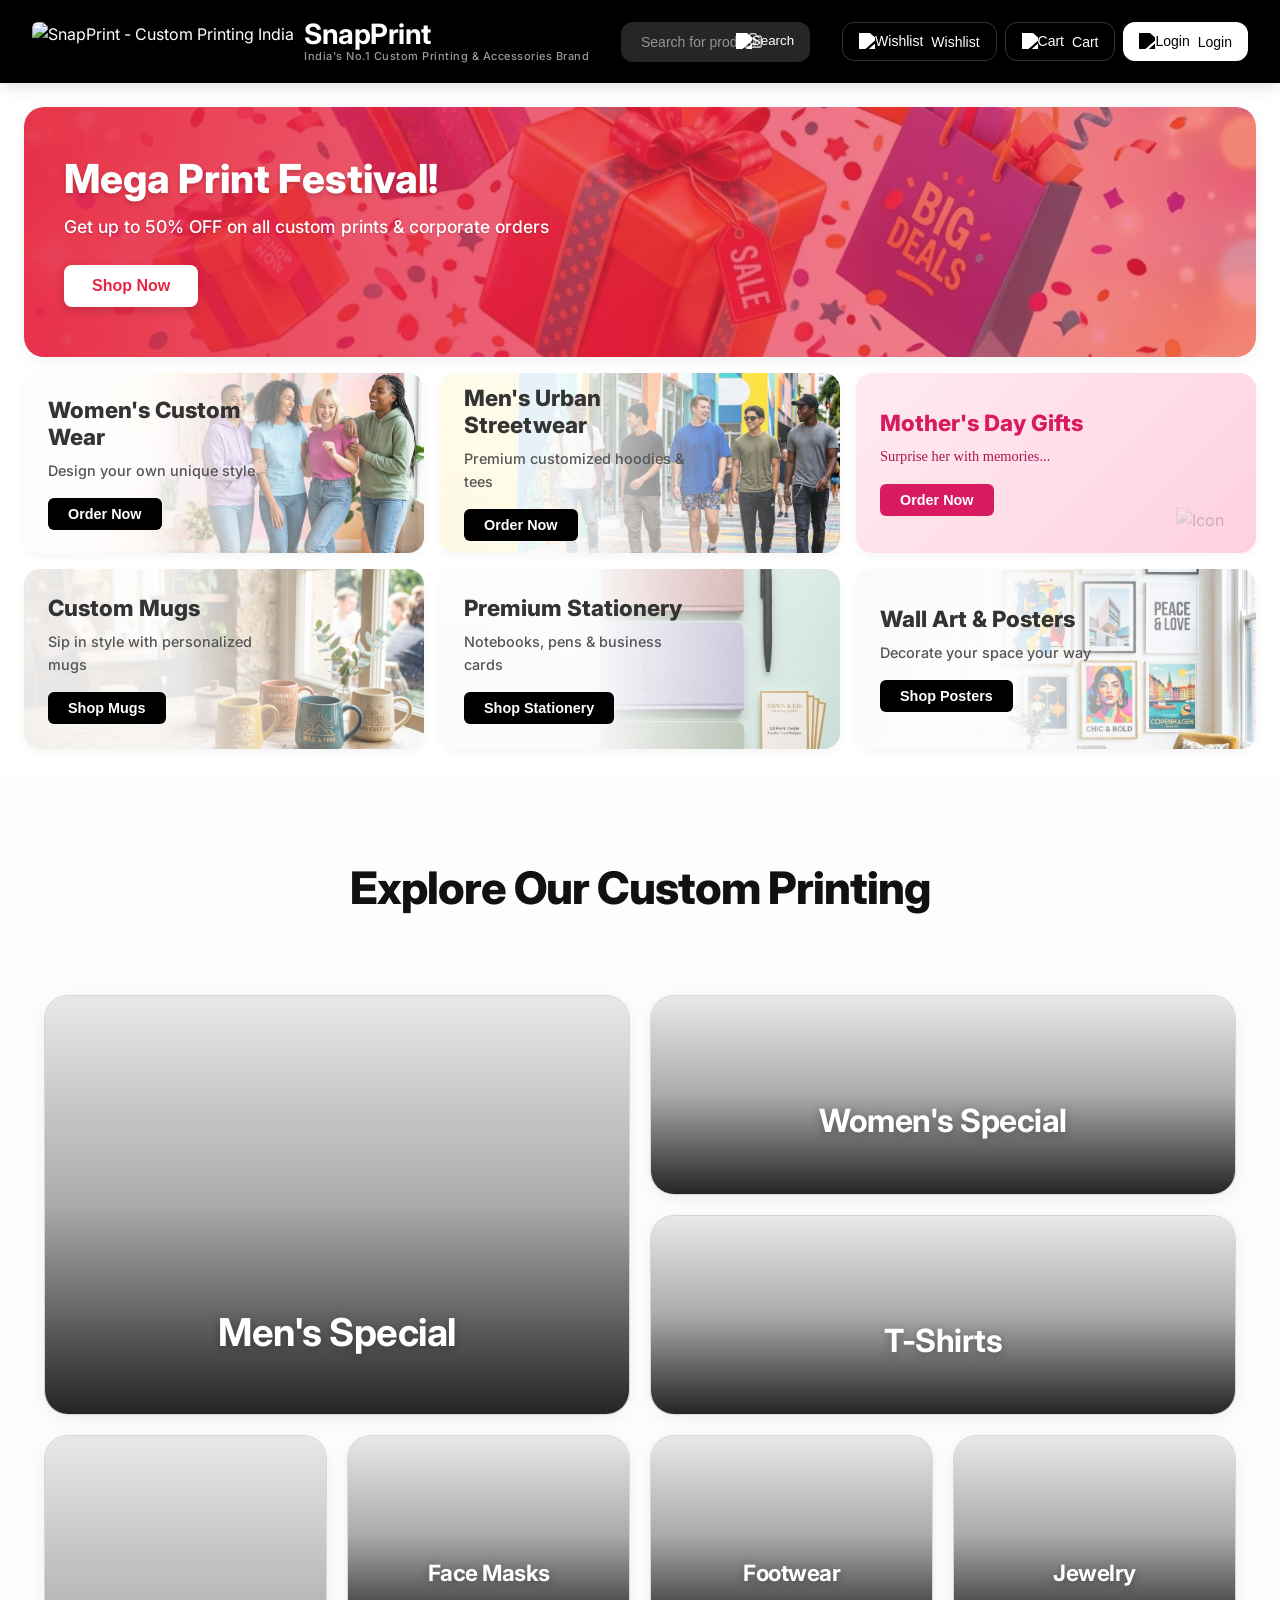
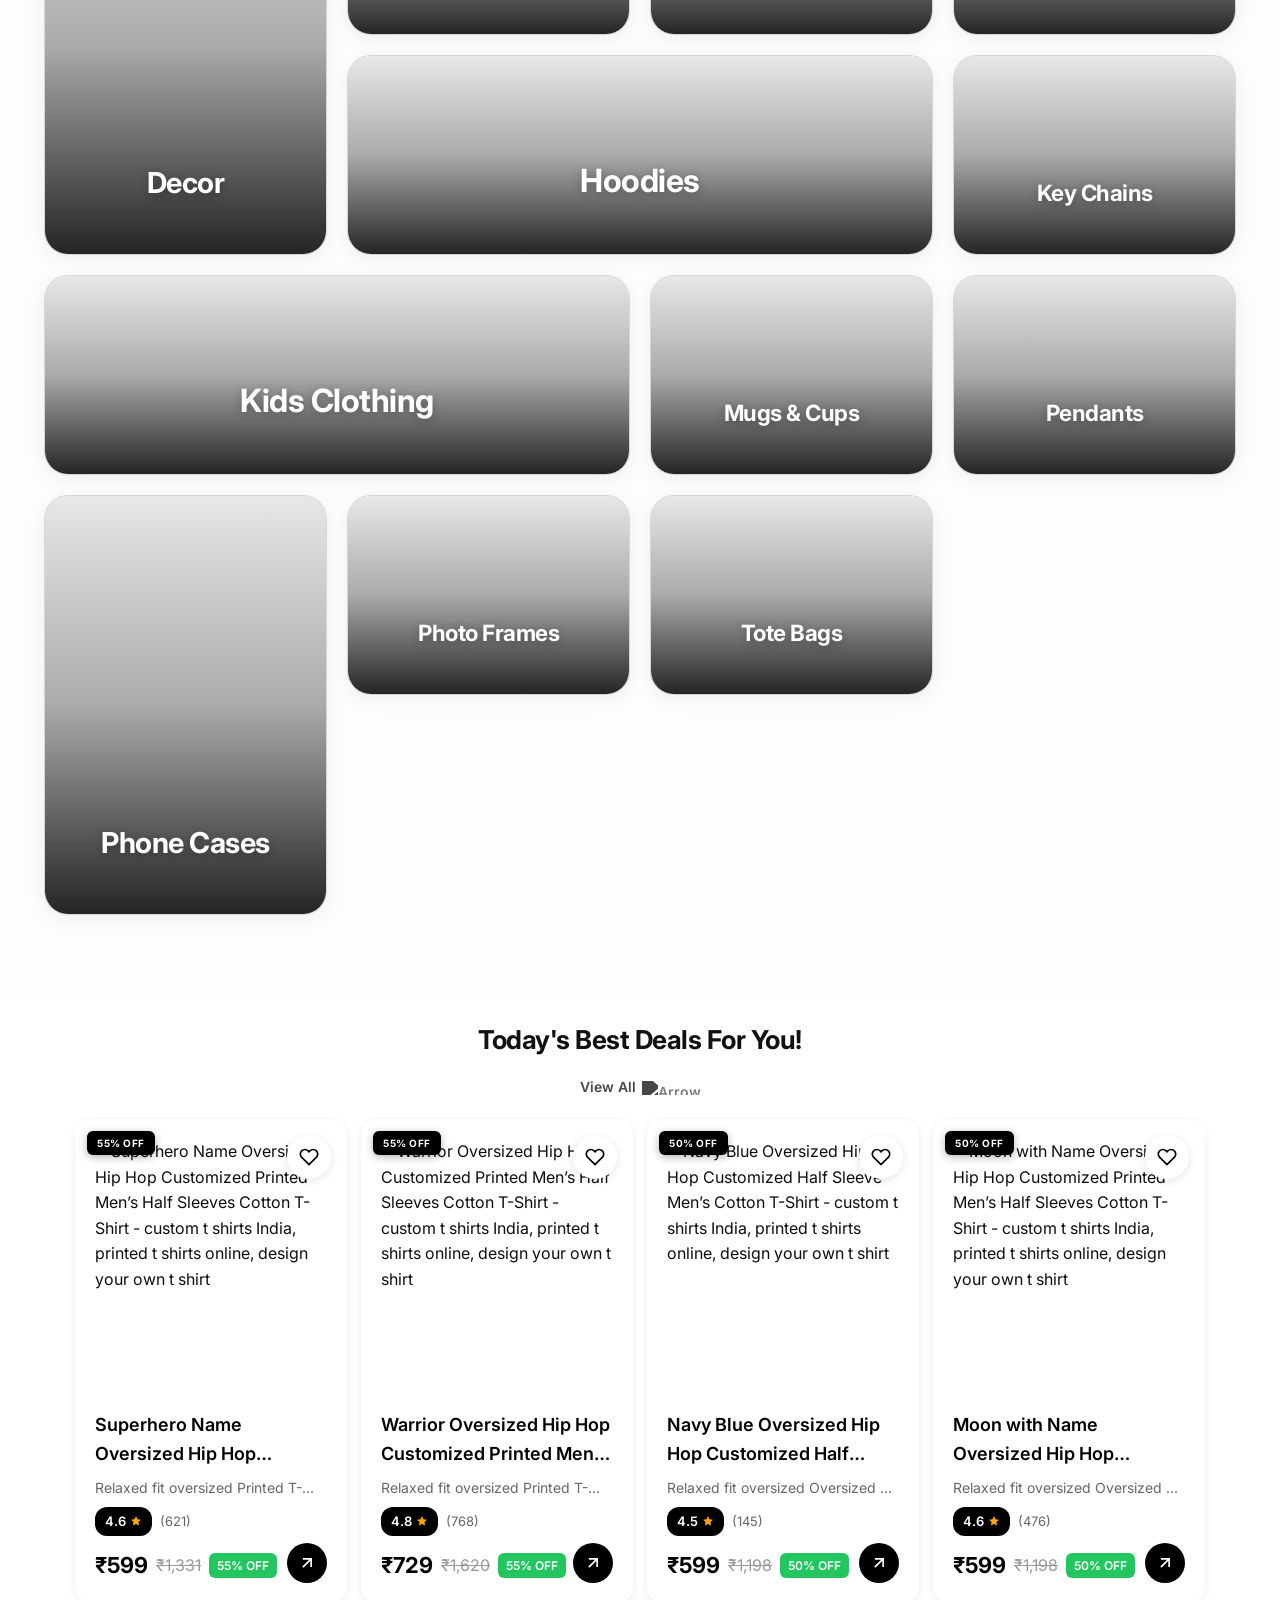
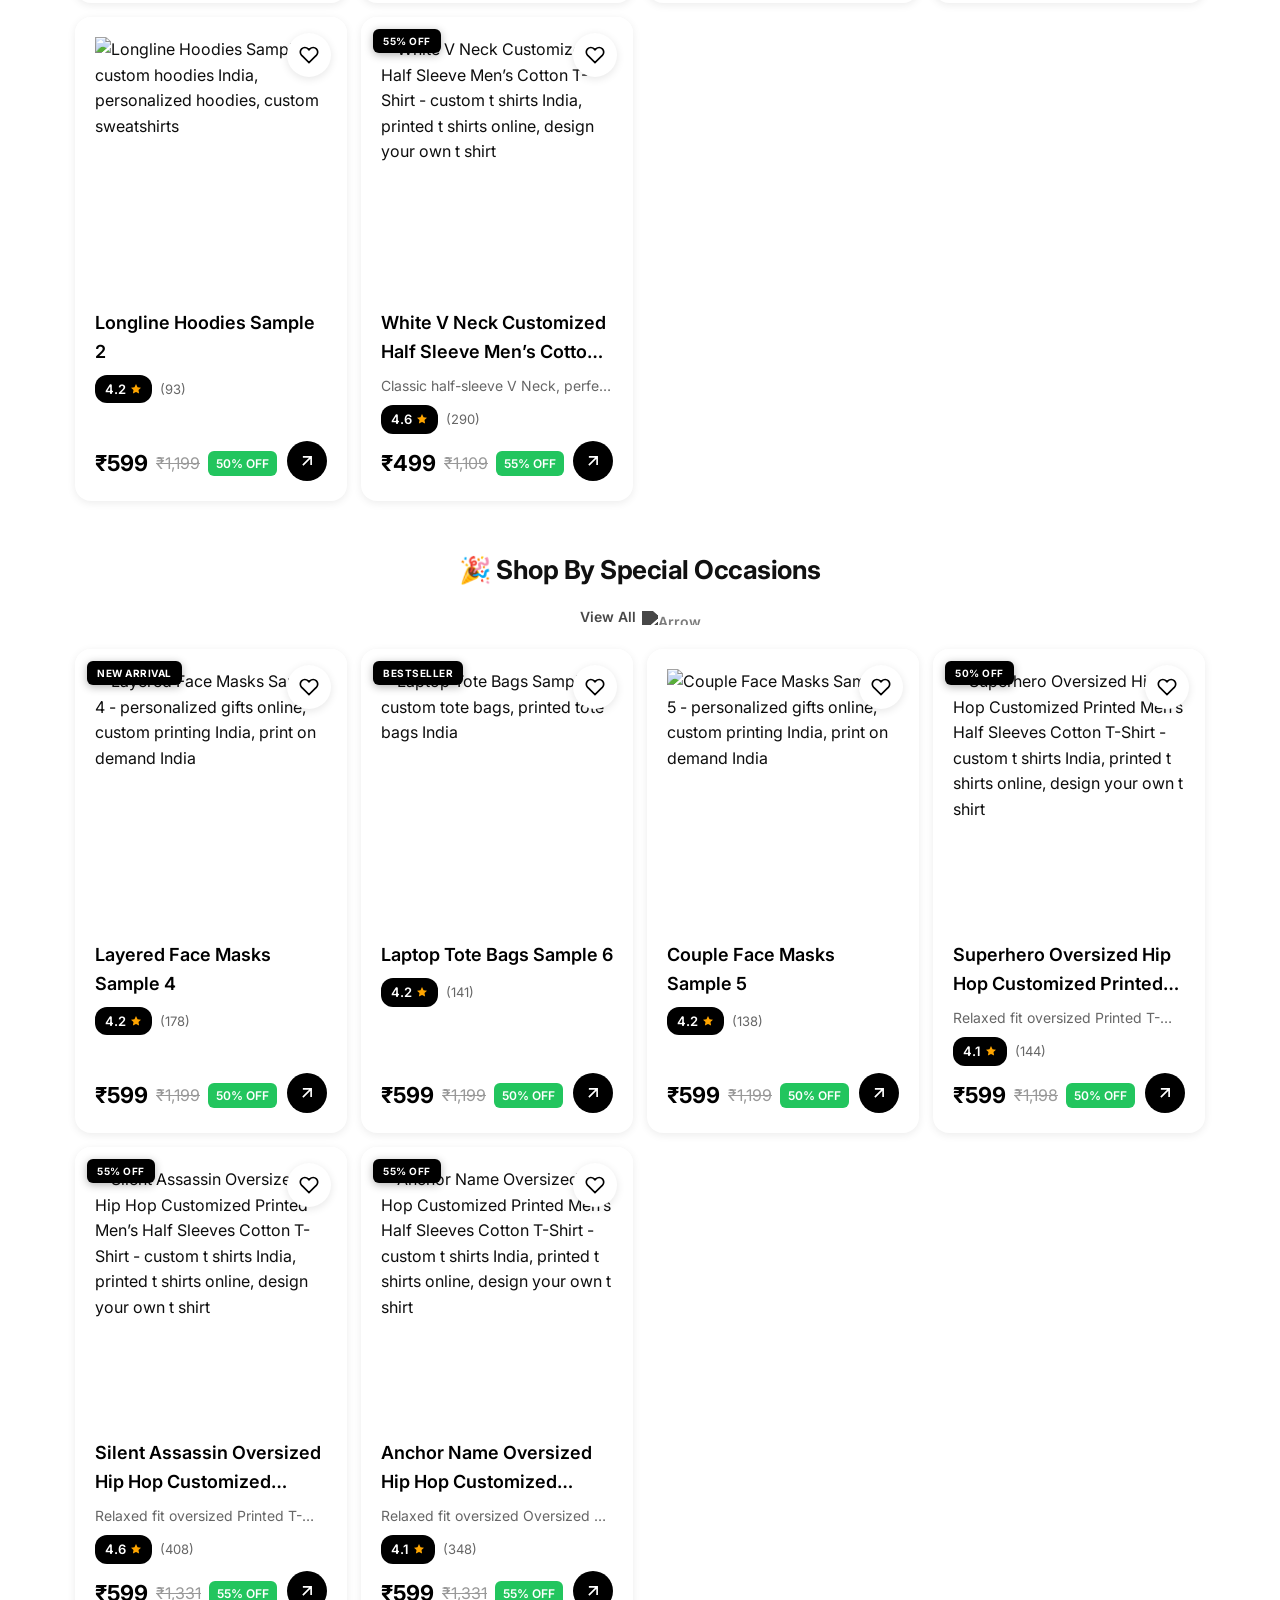
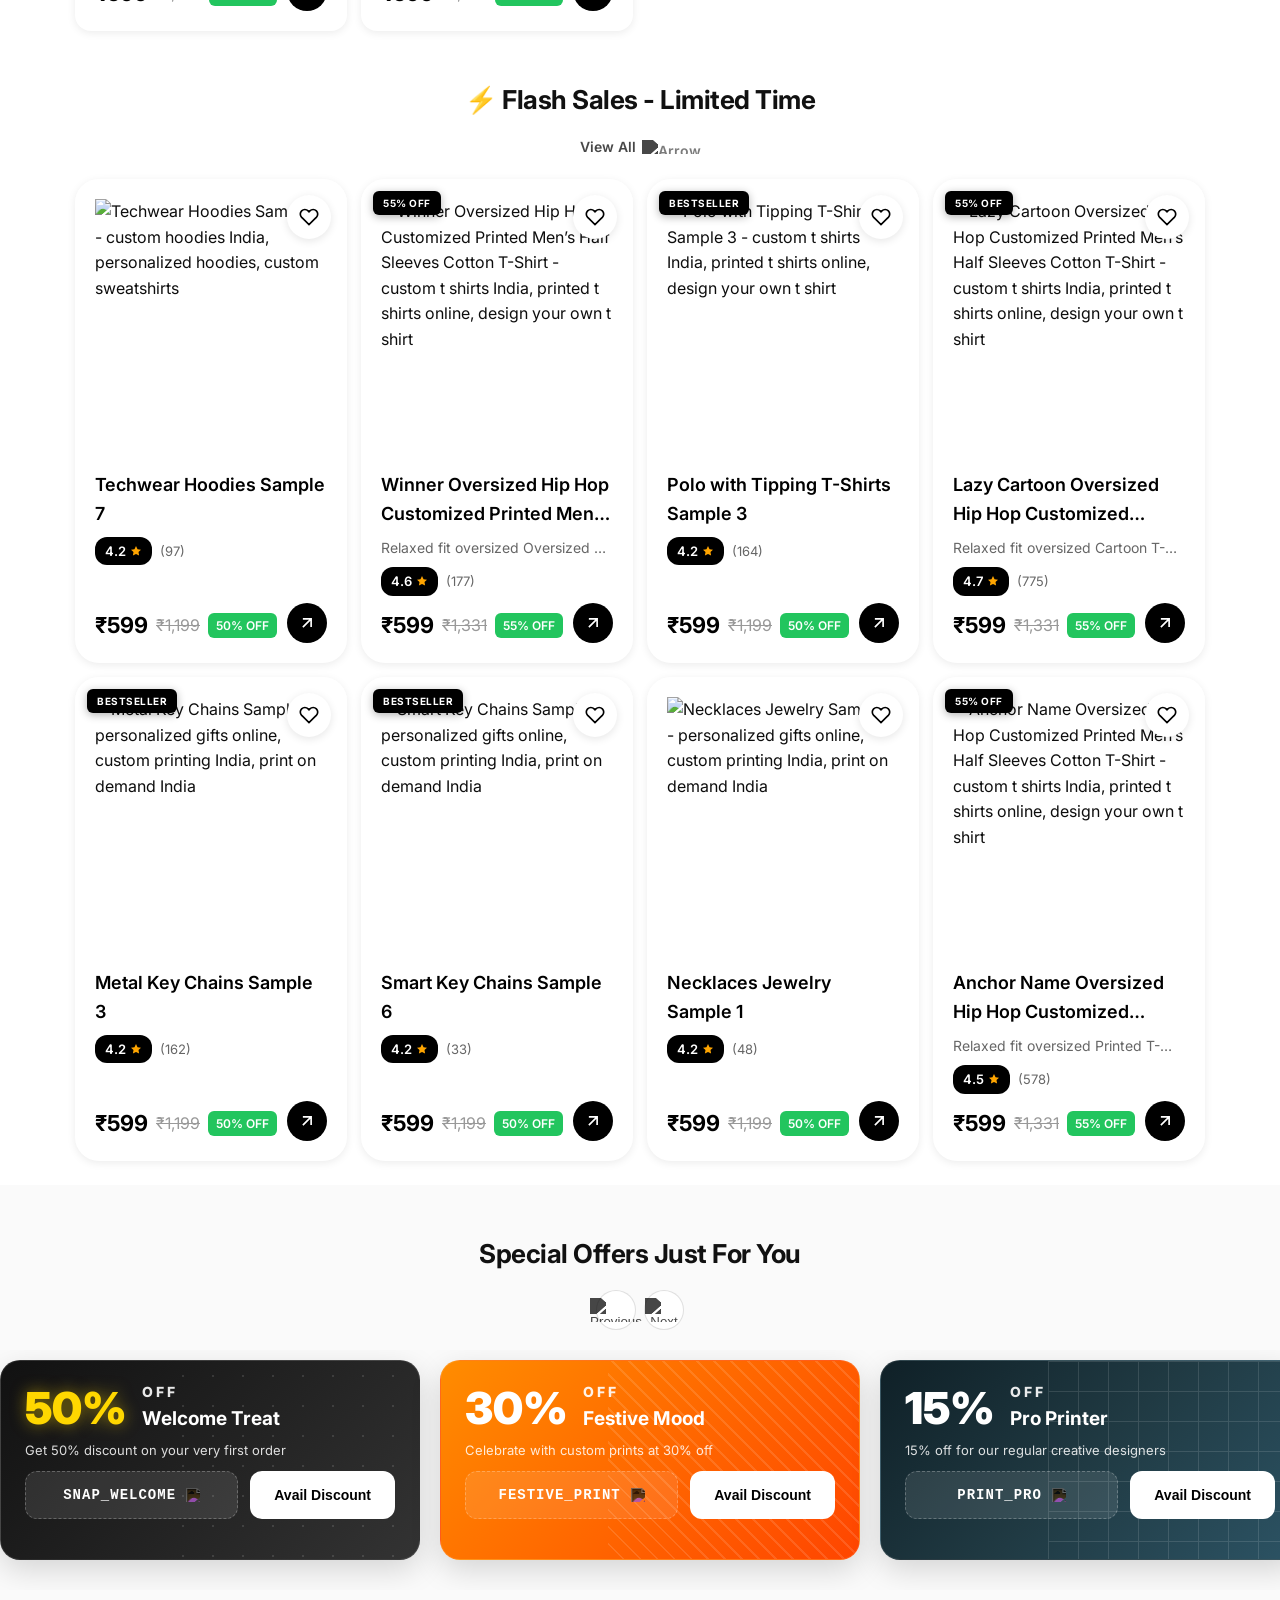
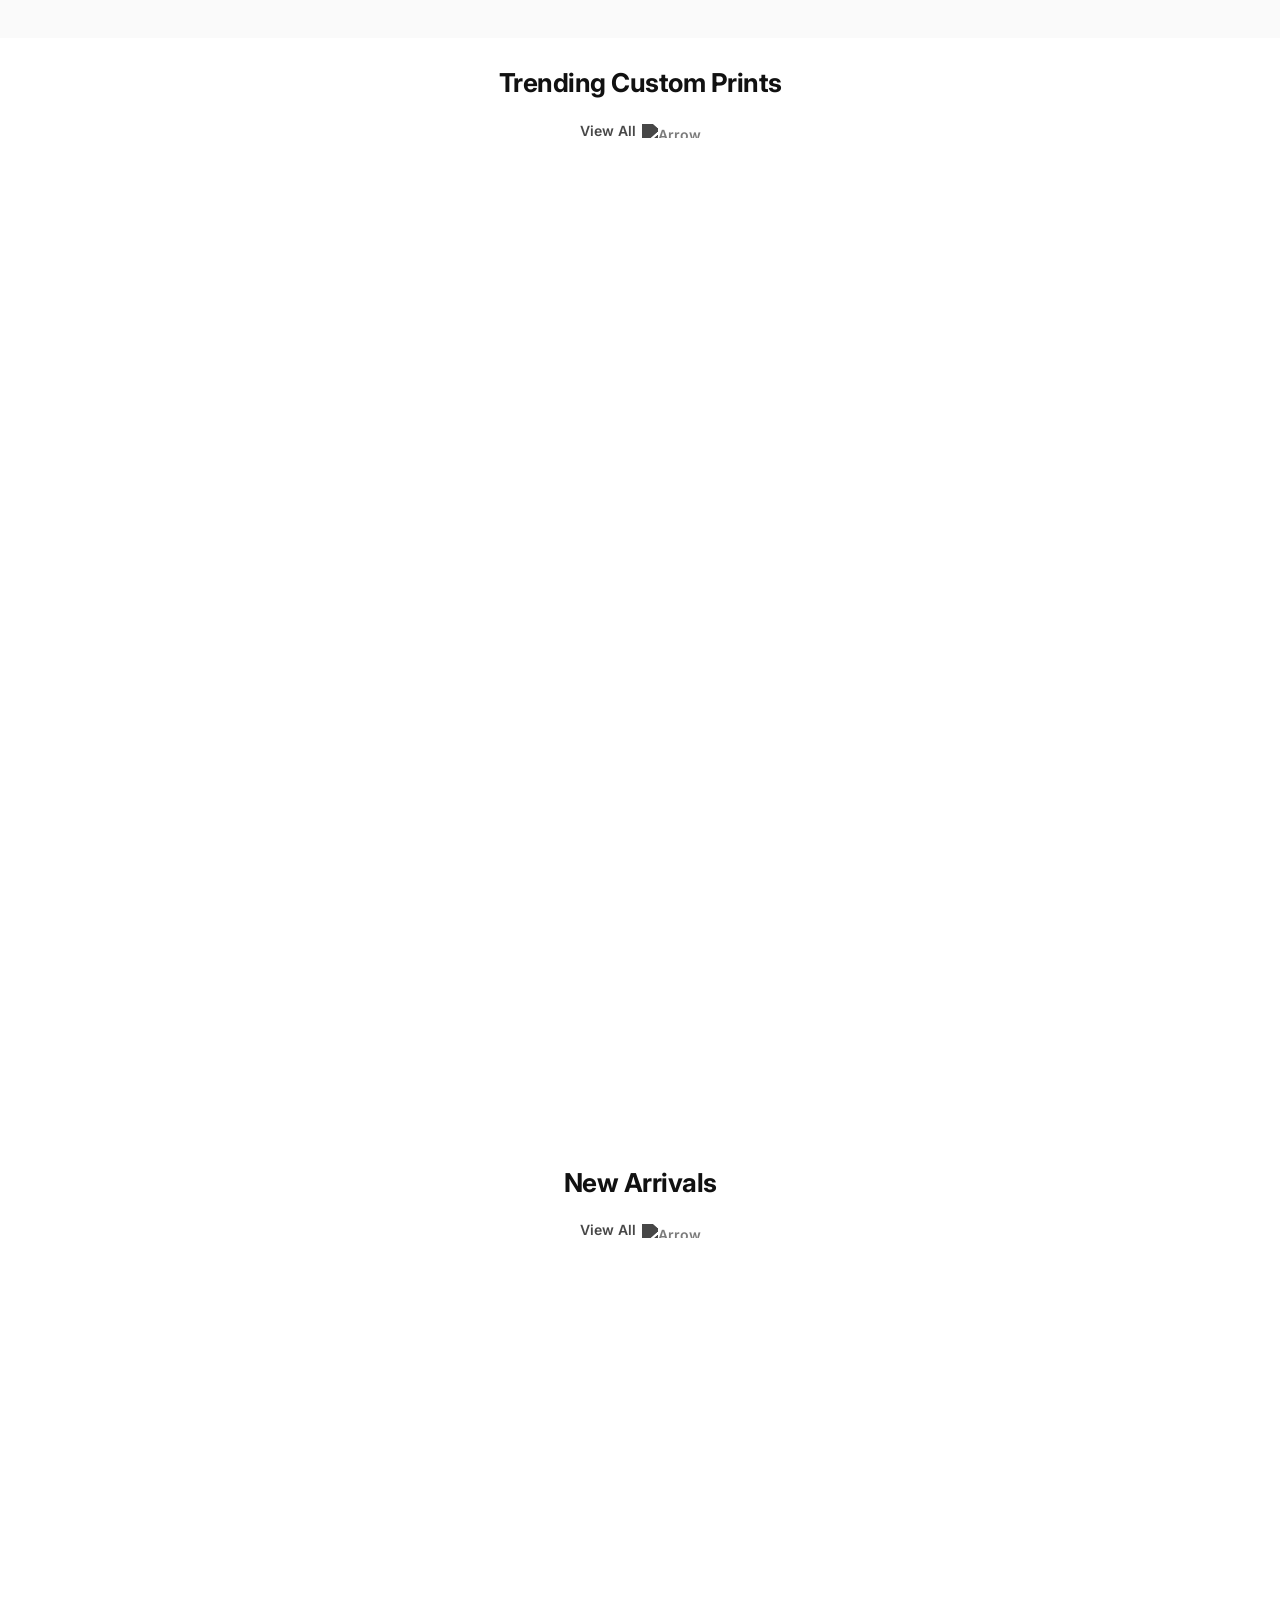
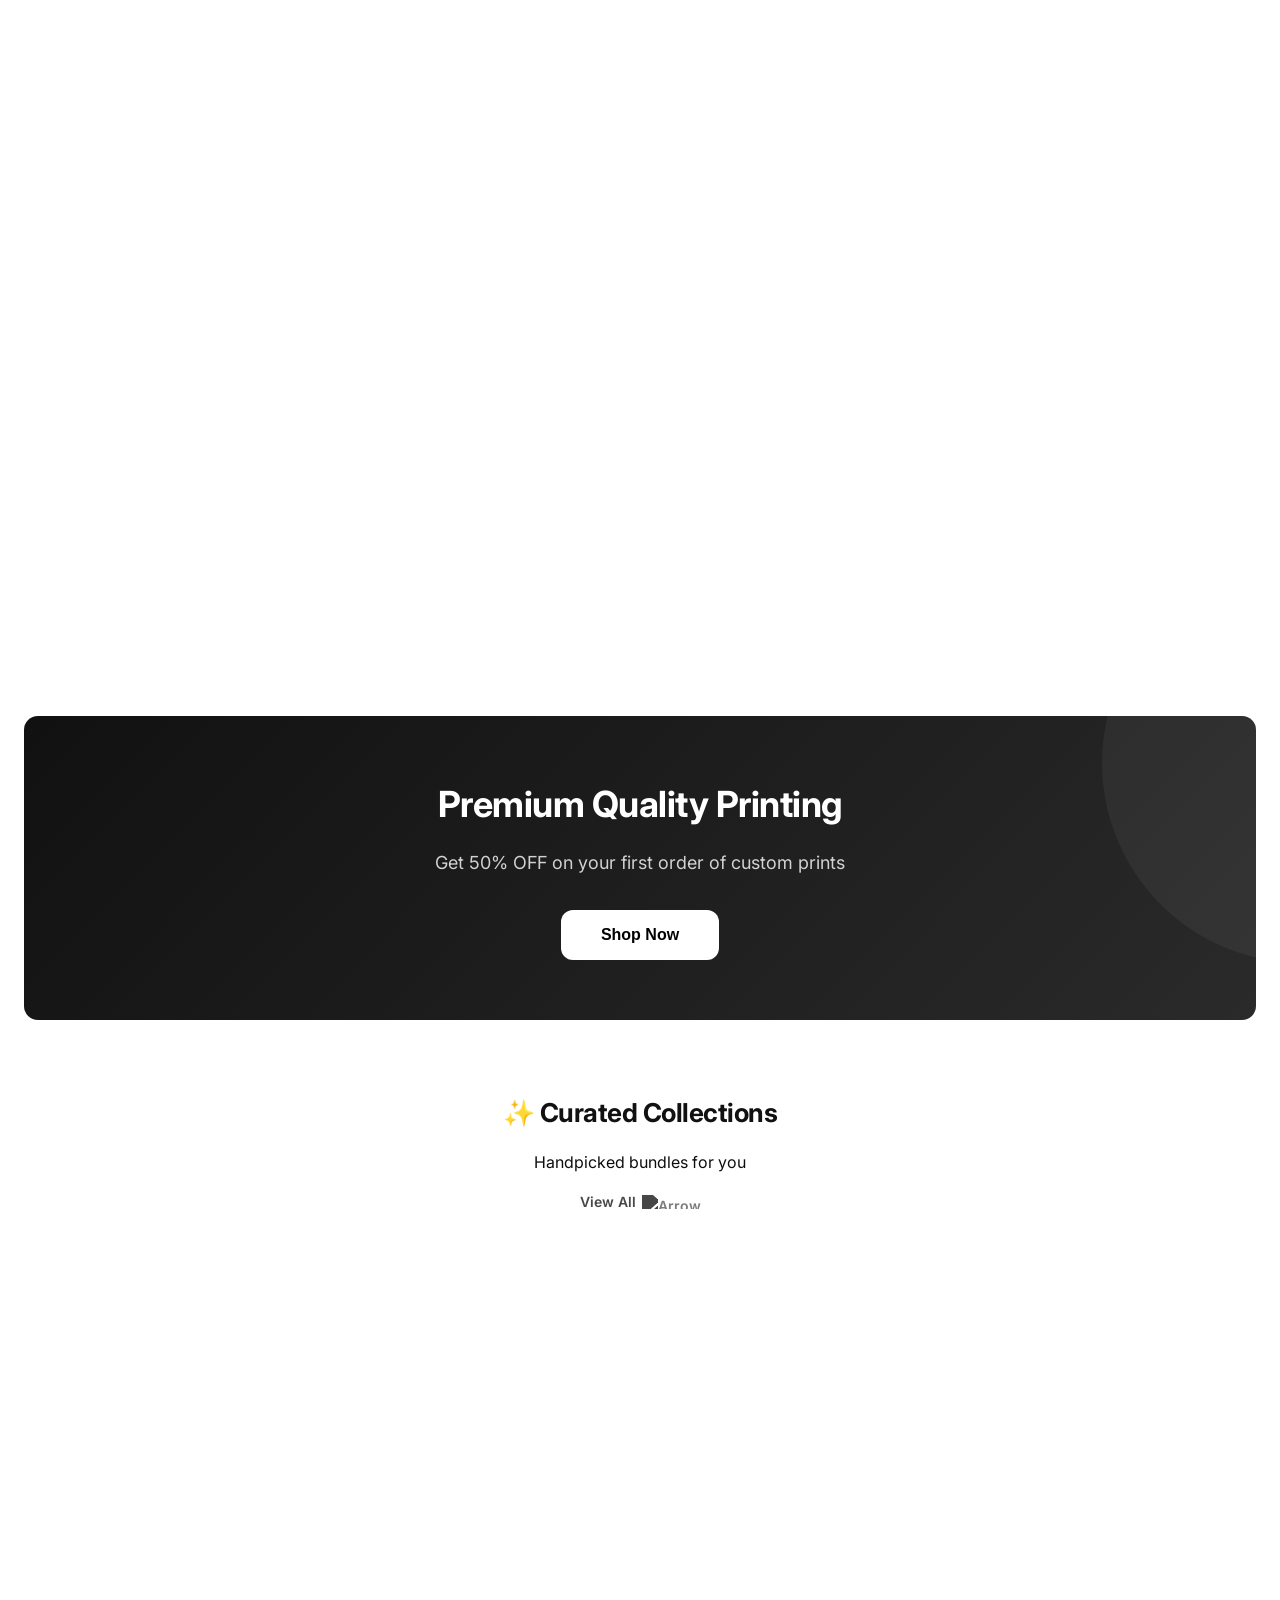
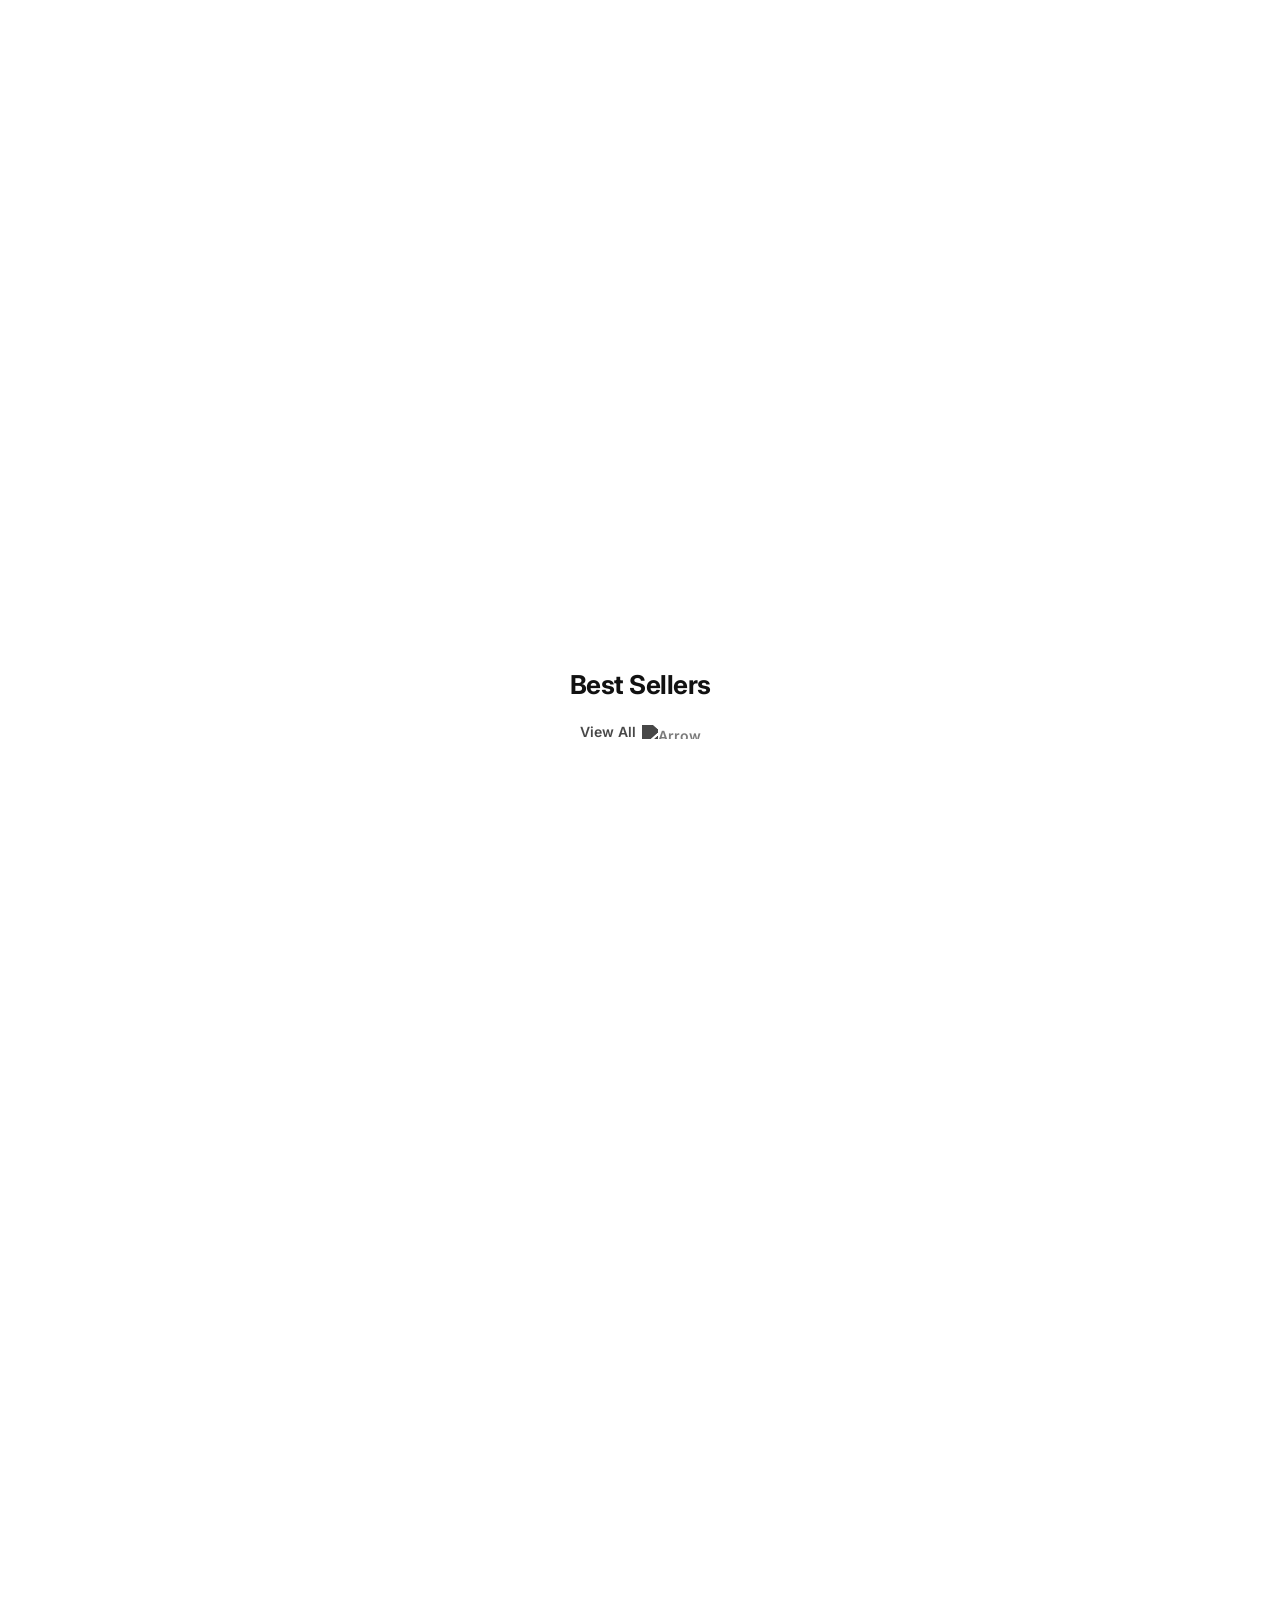
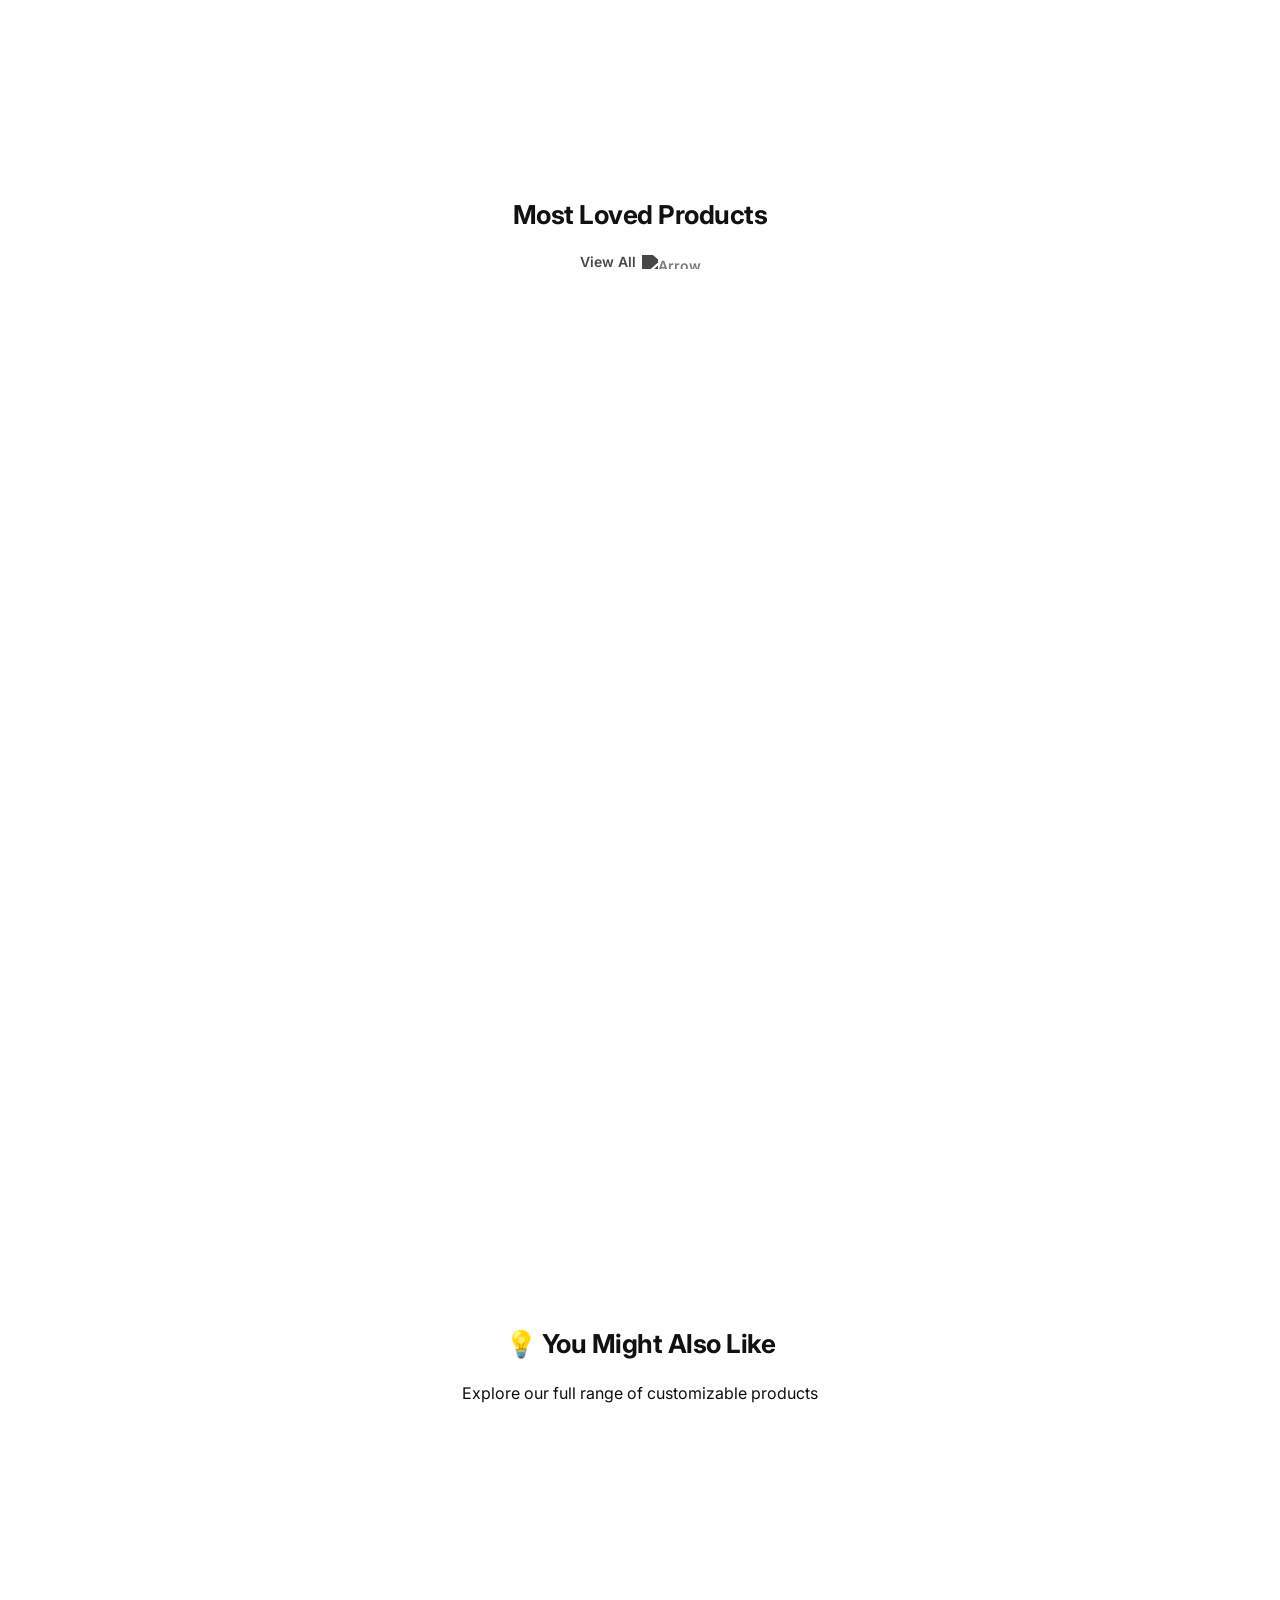
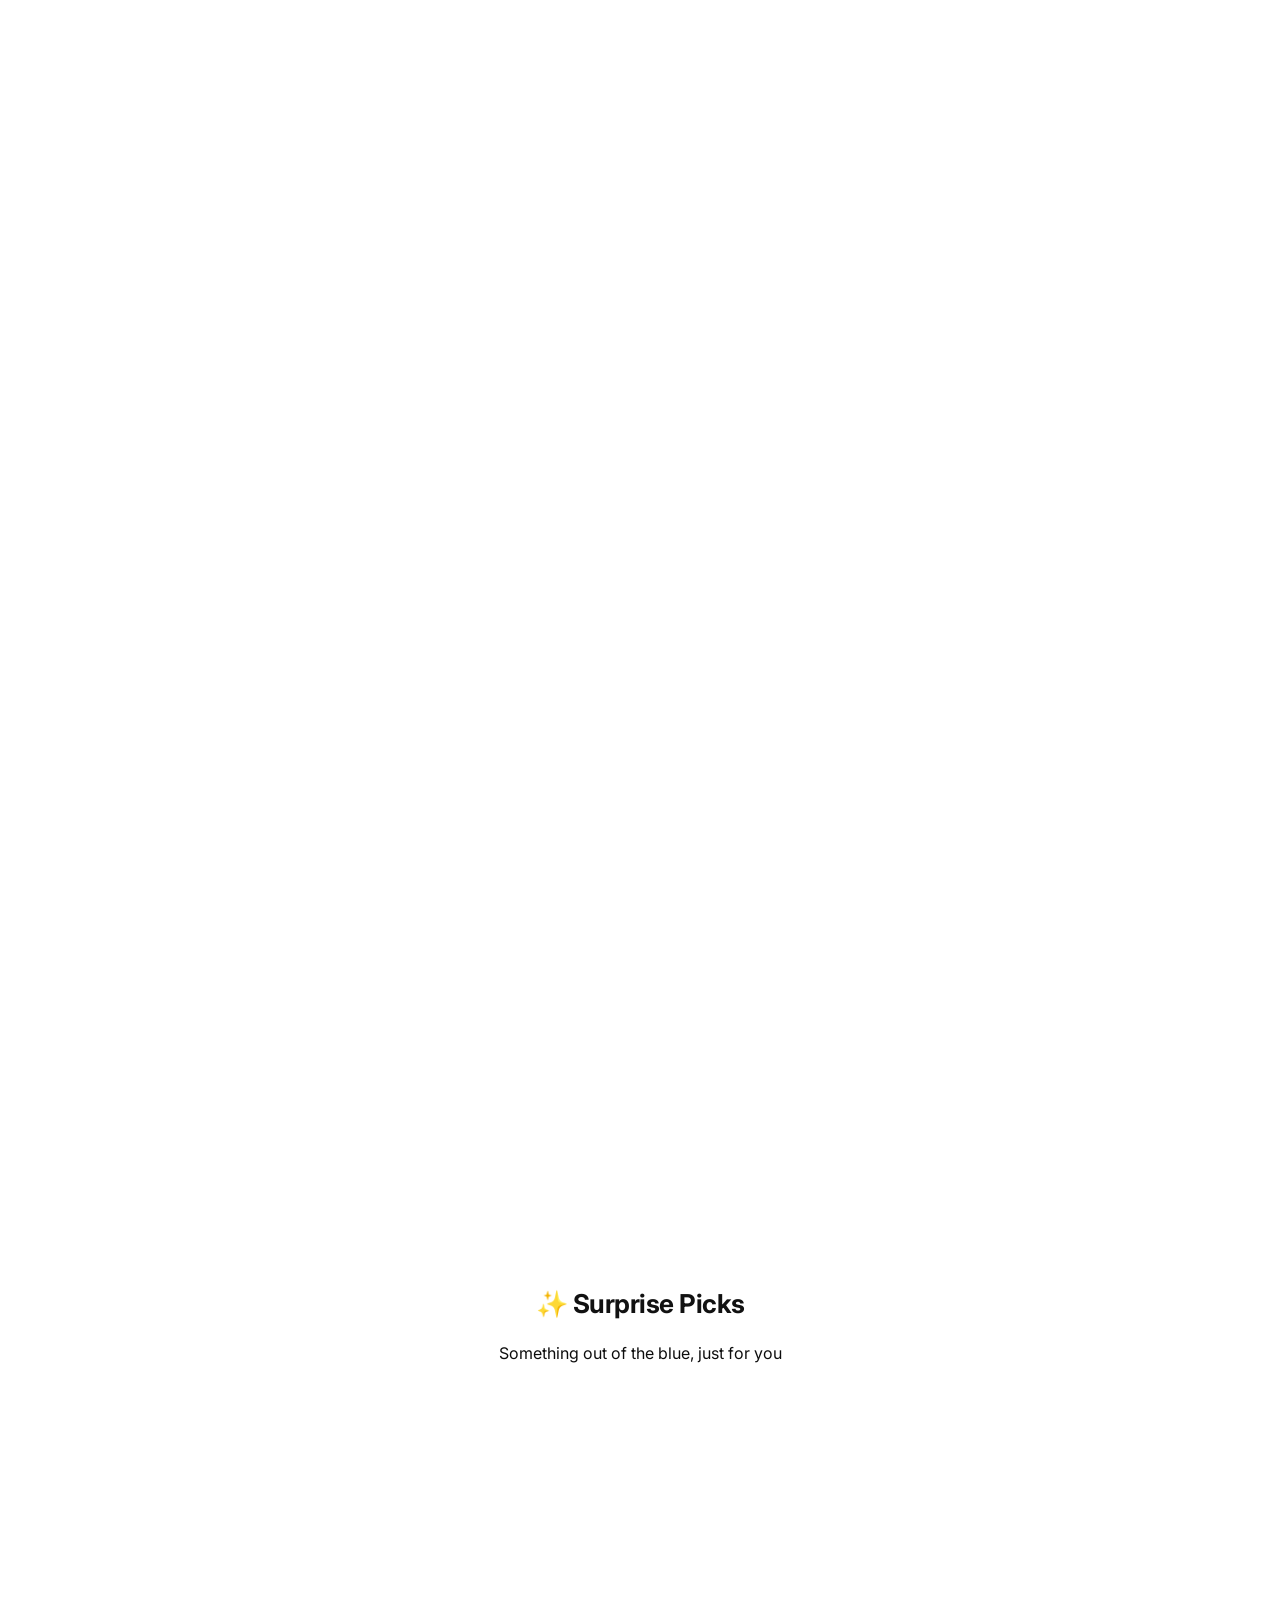
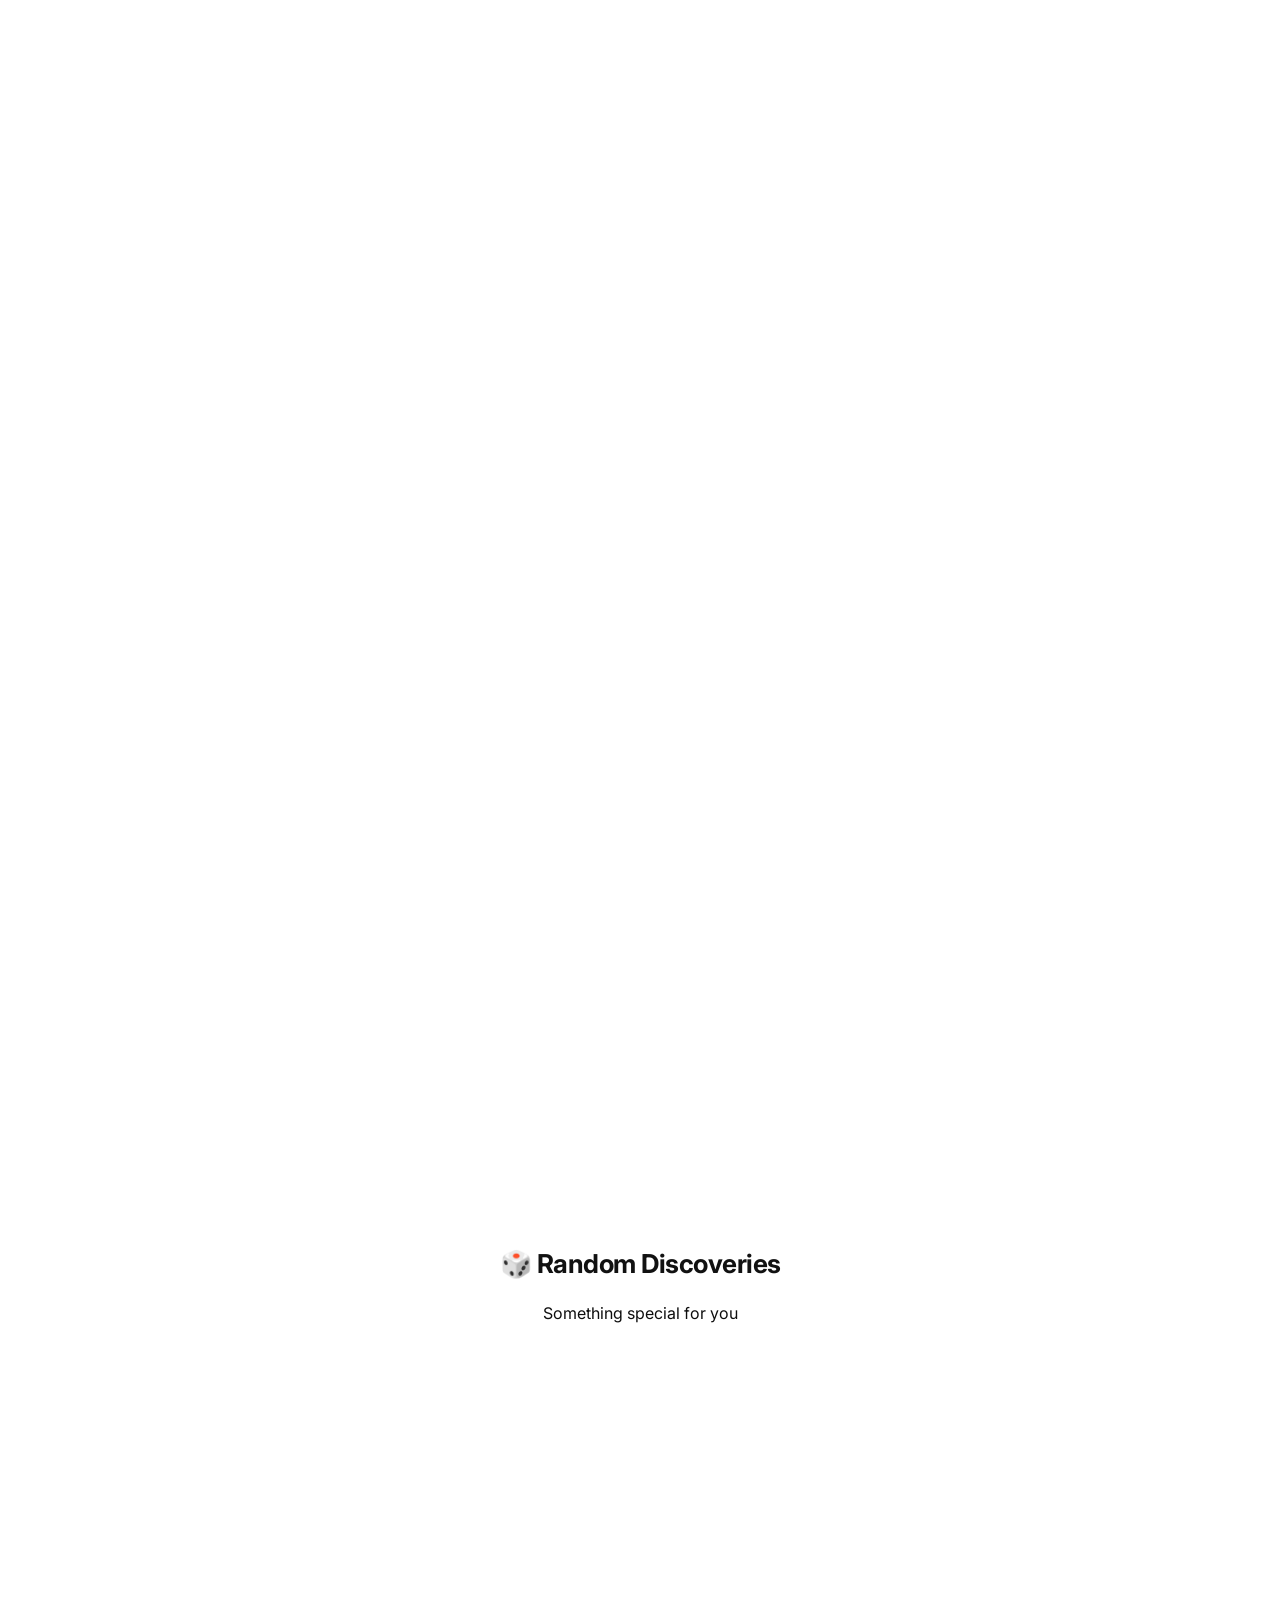
==== commit 45dffc31: "Imporoving the HomePage UI" ====
--- a/index.html
+++ b/index.html
@@ -3,7 +3,33 @@
 <head>
     <meta charset="UTF-8">
     <meta name="viewport" content="width=device-width, initial-scale=1.0">
-    <title>SnapPrint - Premium Custom Printing</title>
+    <title>SnapPrint – Custom Printing & Personalized Gifts Online in India</title>
+    <meta name="description" content="SnapPrint offers custom t-shirts, mugs, phone cases, and personalized gifts online in India. Design your own products with fast delivery and premium quality.">
+    <meta name="keywords" content="buy custom t shirts online India, order personalized gifts India, create custom hoodie online, design custom mug online India, custom phone case order online, print photo frame online India, cheap personalized gifts India, best print on demand India, custom printing website India, fast custom gift delivery India">
+    <script type="application/ld+json">
+    {
+      "@context": "https://schema.org",
+      "@type": "WebSite",
+      "name": "SnapPrint",
+      "url": "https://snapprint.in/",
+      "description": "India's No. 1 Custom Printing and Accessories Brand",
+      "potentialAction": {
+        "@type": "SearchAction",
+        "target": "https://snapprint.in/searchPage.html?q={search_term_string}",
+        "query-input": "required name=search_term_string"
+      }
+    }
+    </script>
+    <script type="application/ld+json">
+    {
+      "@context": "https://schema.org",
+      "@type": "Organization",
+      "name": "SnapPrint",
+      "url": "https://snapprint.in/",
+      "logo": "https://snapprint.in/constants/images/logo.jpeg",
+      "description": "India's No. 1 Custom Printing and Accessories Brand"
+    }
+    </script>
     <link rel="preconnect" href="https://fonts.googleapis.com">
     <link rel="preconnect" href="https://fonts.gstatic.com" crossorigin>
     <link href="https://fonts.googleapis.com/css2?family=Inter:wght@400;500;600;700&display=swap" rel="stylesheet">
@@ -15,6 +41,8 @@
     <link rel="stylesheet" href="styles/loader.css">
     <link rel="stylesheet" href="styles/category_redesign.css">
     <script src="scripts/loader.js"></script>
+    <link rel="icon" type="image/x-icon" href="constants/images/favicon.ico">
+    <link rel="apple-touch-icon" href="constants/images/apple-touch-icon.png">
 </head>
 <body>
     <!-- Global Loader -->
@@ -70,9 +98,12 @@
                     <span></span>
                 </button>
 
-                <div class="logo">
-                    <h1>SnapPrint</h1>
-                    <span class="tagline">Custom Printing Studio</span>
+                <div class="logo" style="cursor: pointer;" onclick="window.location.href='/'">
+                    <img src="constants/images/logo.jpeg" alt="SnapPrint - Custom Printing India" style="height: 40px; width: auto; border-radius: 6px;">
+                    <div class="logo-text-container" style="display: flex; flex-direction: column; text-align: left; justify-content: center;">
+                        <h1 style="margin: 0; line-height: 1;">SnapPrint</h1>
+                        <span class="tagline" style="line-height: 1.2; margin-top: 2px;">India's No.1 Custom Printing & Accessories Brand</span>
+                    </div>
                 </div>
                 
                 <div class="search-bar">
--- a/styles/homepage.css
+++ b/styles/homepage.css
@@ -123,7 +123,7 @@
     display: flex;
     align-items: center;
     justify-content: space-between;
-    padding: 16px 32px;
+    padding: 20px 32px;
     gap: 32px;
 }
 
@@ -160,8 +160,9 @@
 
 .logo {
     display: flex;
-    flex-direction: column;
-    gap: 2px;
+    flex-direction: row;
+    align-items: center;
+    gap: 10px;
 }
 
 .logo h1 {
@@ -859,7 +860,7 @@
     .header-top {
         flex-wrap: wrap;
         gap: 16px;
-        padding: 12px 16px;
+        padding: 16px 16px;
     }
 
     .hamburger-menu {
@@ -868,6 +869,7 @@
 
     .logo {
         flex: 1;
+        justify-content: center;
         text-align: center;
     }
 
--- a/styles/category_redesign.css
+++ b/styles/category_redesign.css
@@ -33,12 +33,13 @@
     text-decoration: none;
     padding: 30px;
     box-shadow: 0 4px 20px rgba(0,0,0,0.06);
-    transition: all 0.5s cubic-bezier(0.2, 0.8, 0.2, 1);
+    transition: transform 0.5s cubic-bezier(0.175, 0.885, 0.32, 1.275), box-shadow 0.5s ease;
+    background-color: #f4f4f4; /* Fallback for missing images */
 }
 
 .category-unit:hover {
-    transform: translateY(-8px);
-    box-shadow: 0 20px 40px rgba(0,0,0,0.15);
+    transform: translateY(-10px) scale(1.02);
+    box-shadow: 0 25px 50px rgba(0,0,0,0.2);
 }
 
 .category-bg {
@@ -51,7 +52,7 @@
 }
 
 .category-unit:hover .category-bg {
-    transform: scale(1.1);
+    transform: scale(1.15) rotate(1.5deg);
 }
 
 .category-overlay {
@@ -85,6 +86,11 @@
     letter-spacing: -0.5px;
     line-height: 1.2;
     text-shadow: 0 2px 10px rgba(0,0,0,0.3);
+    transition: transform 0.3s ease;
+}
+
+.category-unit:hover .category-name {
+    transform: translateY(-5px);
 }
 
 .category-count {
@@ -141,6 +147,16 @@
     z-index: 1;
 }
 
+/* Mobile Slider Wrapper */
+.cat-slider-wrapper {
+    position: relative;
+    width: 100%;
+}
+
+.cat-nav-btn {
+    display: none;
+}
+
 /* Responsive Layout */
 @media (max-width: 1024px) {
     .category-grid {
@@ -160,57 +176,124 @@
 
 @media (max-width: 768px) {
     .category-section {
-        padding: 60px 15px;
+        padding: 30px 0; /* Full width for horizontal slider */
     }
     
     .category-section h2 {
-        font-size: 2.2rem;
-        margin-bottom: 40px;
-    }
+        font-size: 1.8rem;
+        margin-bottom: 25px;
+        padding: 0 20px;
+        text-align: left;
+    }
+
+    .cat-nav-btn {
+        display: flex;
+        position: absolute;
+        top: 36px; /* center of the 72px circle */
+        transform: translateY(-50%);
+        width: 32px;
+        height: 32px;
+        border-radius: 50%;
+        background: rgba(255, 255, 255, 0.95);
+        border: 1px solid #eaeaea;
+        box-shadow: 0 4px 12px rgba(0,0,0,0.15);
+        align-items: center;
+        justify-content: center;
+        z-index: 10;
+        cursor: pointer;
+        color: #333;
+    }
+    
+    .cat-nav-btn svg {
+        width: 18px;
+        height: 18px;
+    }
+    
+    .cat-nav-left { left: 10px; }
+    .cat-nav-right { right: 10px; }
 
     .category-grid {
-        grid-template-columns: repeat(2, 1fr);
-        grid-auto-rows: 160px;
-        gap: 12px;
-    }
-    
-    .category-large {
-        grid-column: span 2;
-        grid-row: span 2;
-    }
-    .category-wide {
-        grid-column: span 2;
-        grid-row: span 1;
-    }
-    .category-tall {
-        grid-column: span 1;
-        grid-row: span 2;
-    }
-    .category-small {
-        grid-column: span 1;
-        grid-row: span 1;
+        display: flex;
+        flex-wrap: nowrap;
+        overflow-x: auto;
+        -webkit-overflow-scrolling: touch;
+        gap: 16px;
+        padding: 0 20px 20px 20px;
+        scrollbar-width: none;
+        grid-auto-rows: auto;
+    }
+    
+    .category-grid::-webkit-scrollbar {
+        display: none;
+    }
+
+    .category-unit {
+        flex: 0 0 auto;
+        width: 82px; /* Increased width to accommodate 2 lines of text */
+        padding: 0;
+        border-radius: 0;
+        box-shadow: none !important;
+        background: transparent;
+        display: flex;
+        flex-direction: column;
+        align-items: center;
+        justify-content: flex-start;
+        transform: none !important;
+    }
+    
+    .category-bg {
+        position: relative;
+        width: 72px;
+        height: 72px;
+        border-radius: 50%; /* Perfect circle */
+        border: 2px solid #fff; /* Internal white ring to separate color */
+        box-shadow: 0 0 0 2px var(--theme-color, #ccc), 0 4px 10px rgba(0,0,0,0.1);
+        inset: auto;
+        z-index: 1;
+        transition: transform 0.2s;
+    }
+
+    .category-unit:active .category-bg {
+        transform: scale(0.92);
+    }
+    
+    .category-overlay {
+        display: none; /* No overlay on mobile icons */
+    }
+    
+    .category-content {
+        position: relative;
+        transform: none !important;
+        margin-top: 12px;
+        text-align: center;
+        width: 100%;
+        padding: 0;
     }
     
     .category-large .category-name,
     .category-wide .category-name,
     .category-tall .category-name,
     .category-small .category-name {
-        font-size: 1.4rem !important;
-        margin-bottom: 8px;
-    }
-    
-    .category-unit {
-        padding: 20px;
-        border-radius: 20px;
+        font-size: 0.75rem !important;
+        color: #333;
+        font-weight: 600;
+        text-shadow: none;
+        margin-bottom: 0;
+        white-space: normal; /* Allow text to wrap */
+        display: -webkit-box;
+        -webkit-line-clamp: 2; /* Limit to 2 lines */
+        -webkit-box-orient: vertical;
+        overflow: hidden;
+        text-overflow: ellipsis;
+        max-width: 100%;
+        line-height: 1.2;
+        text-align: center;
+        transform: none !important;
     }
     
     .category-count {
-        opacity: 0.9;
-        transform: translateX(0);
-        font-size: 0.9rem;
-    }
-    
-    .category-content {
-        transform: translateY(0);
-    }
-}
+        display: none;
+    }
+}
+
+
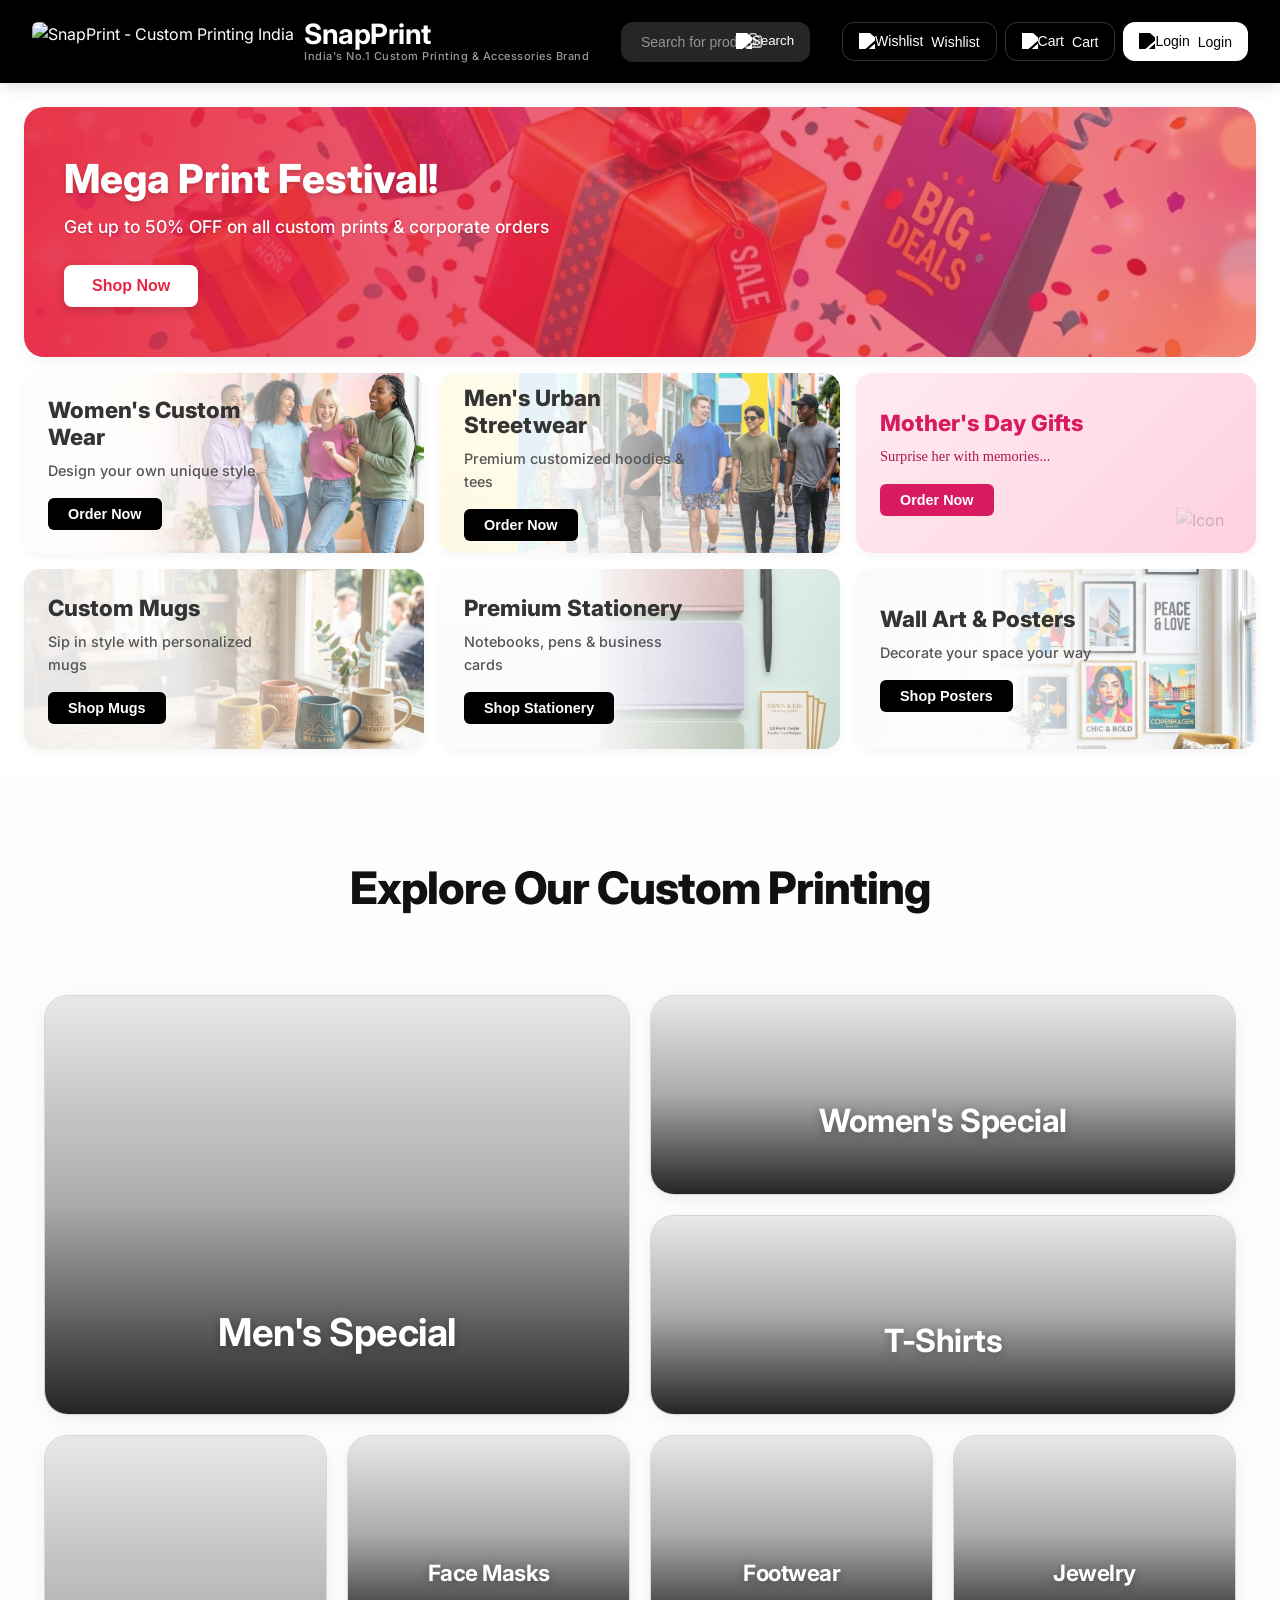
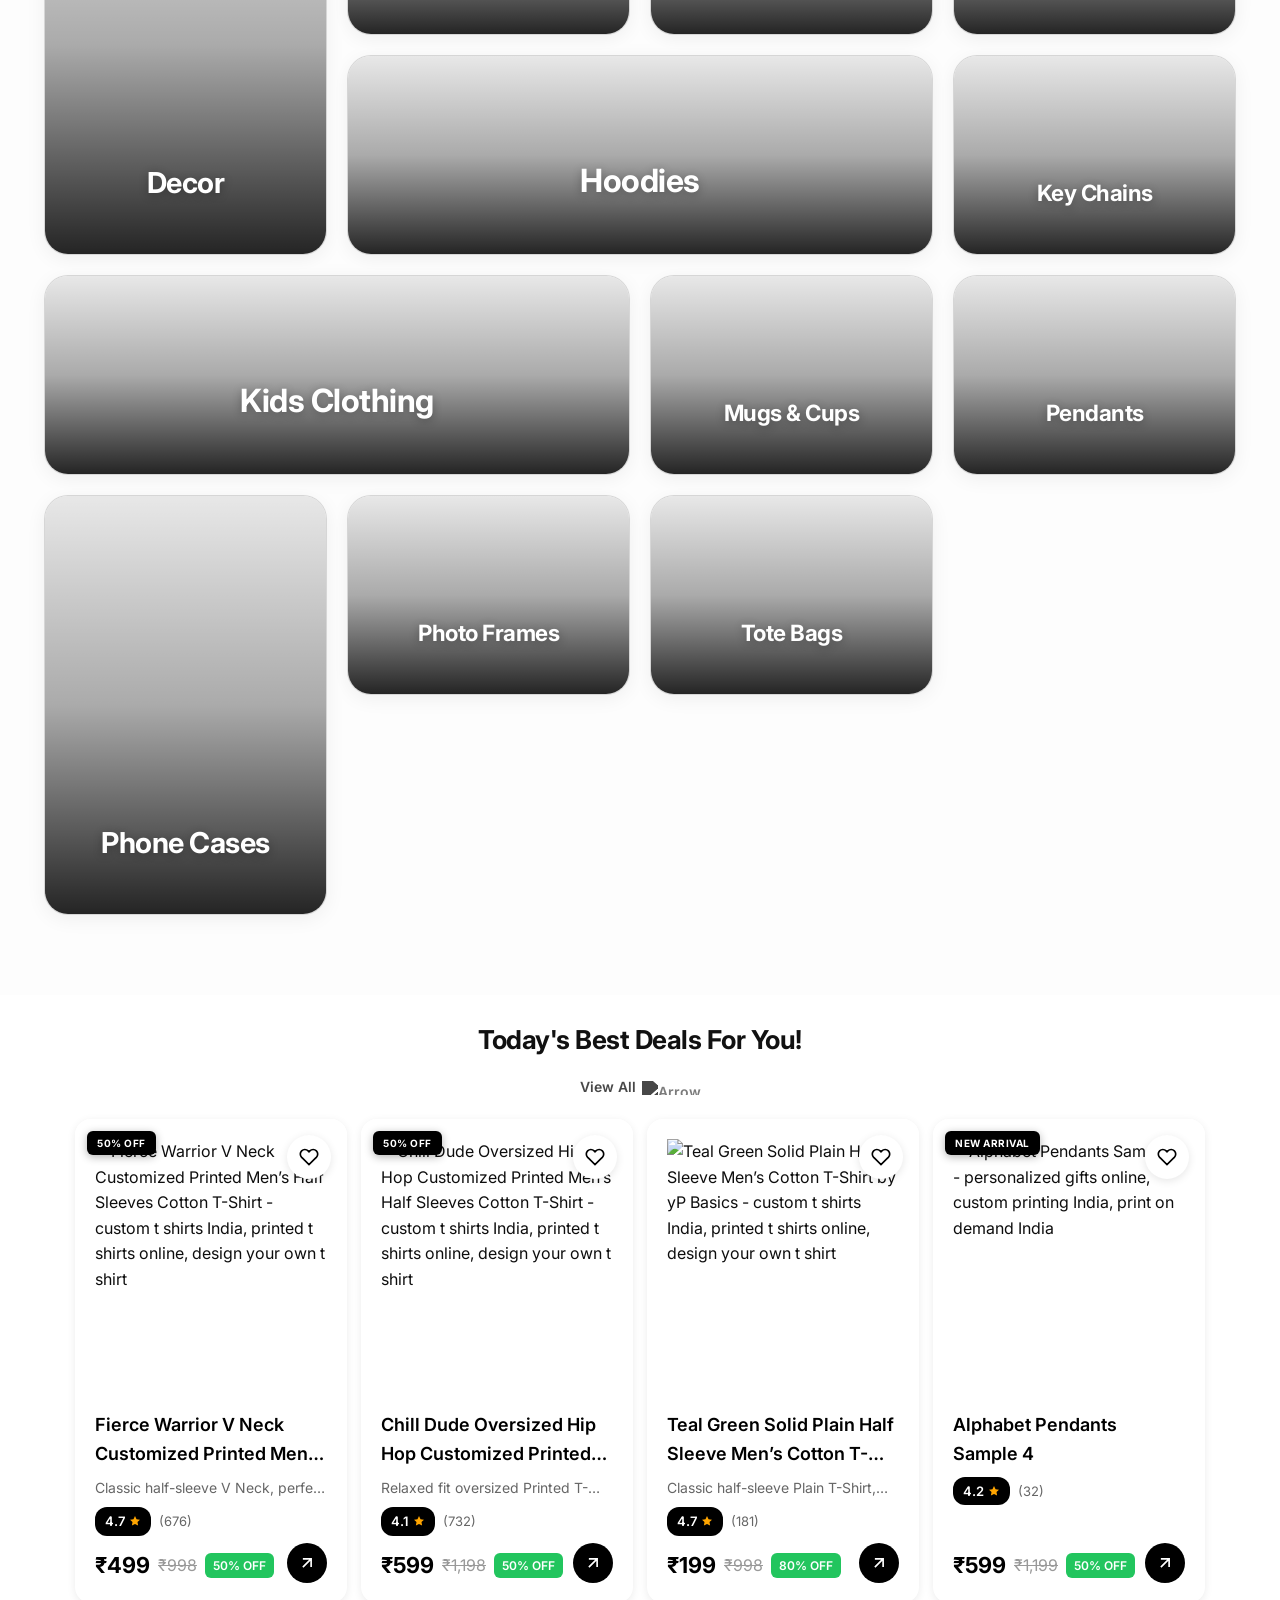
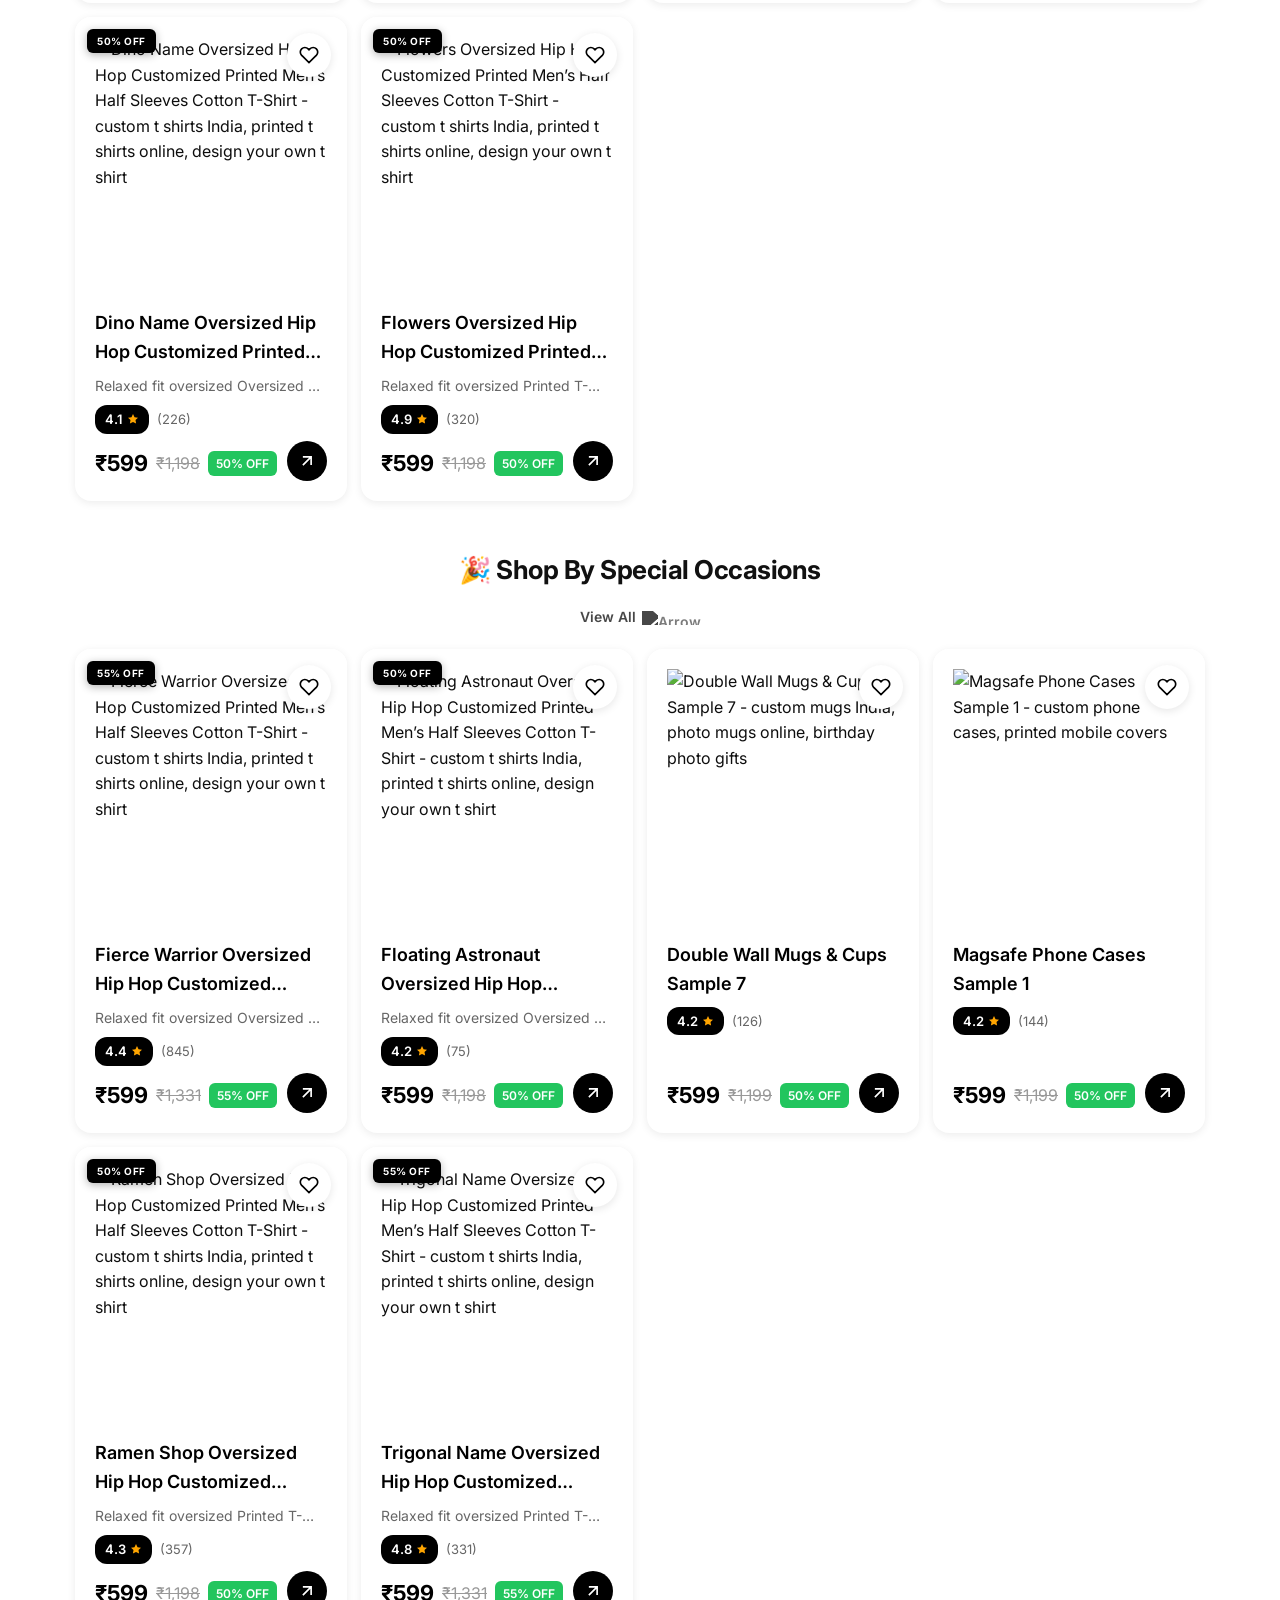
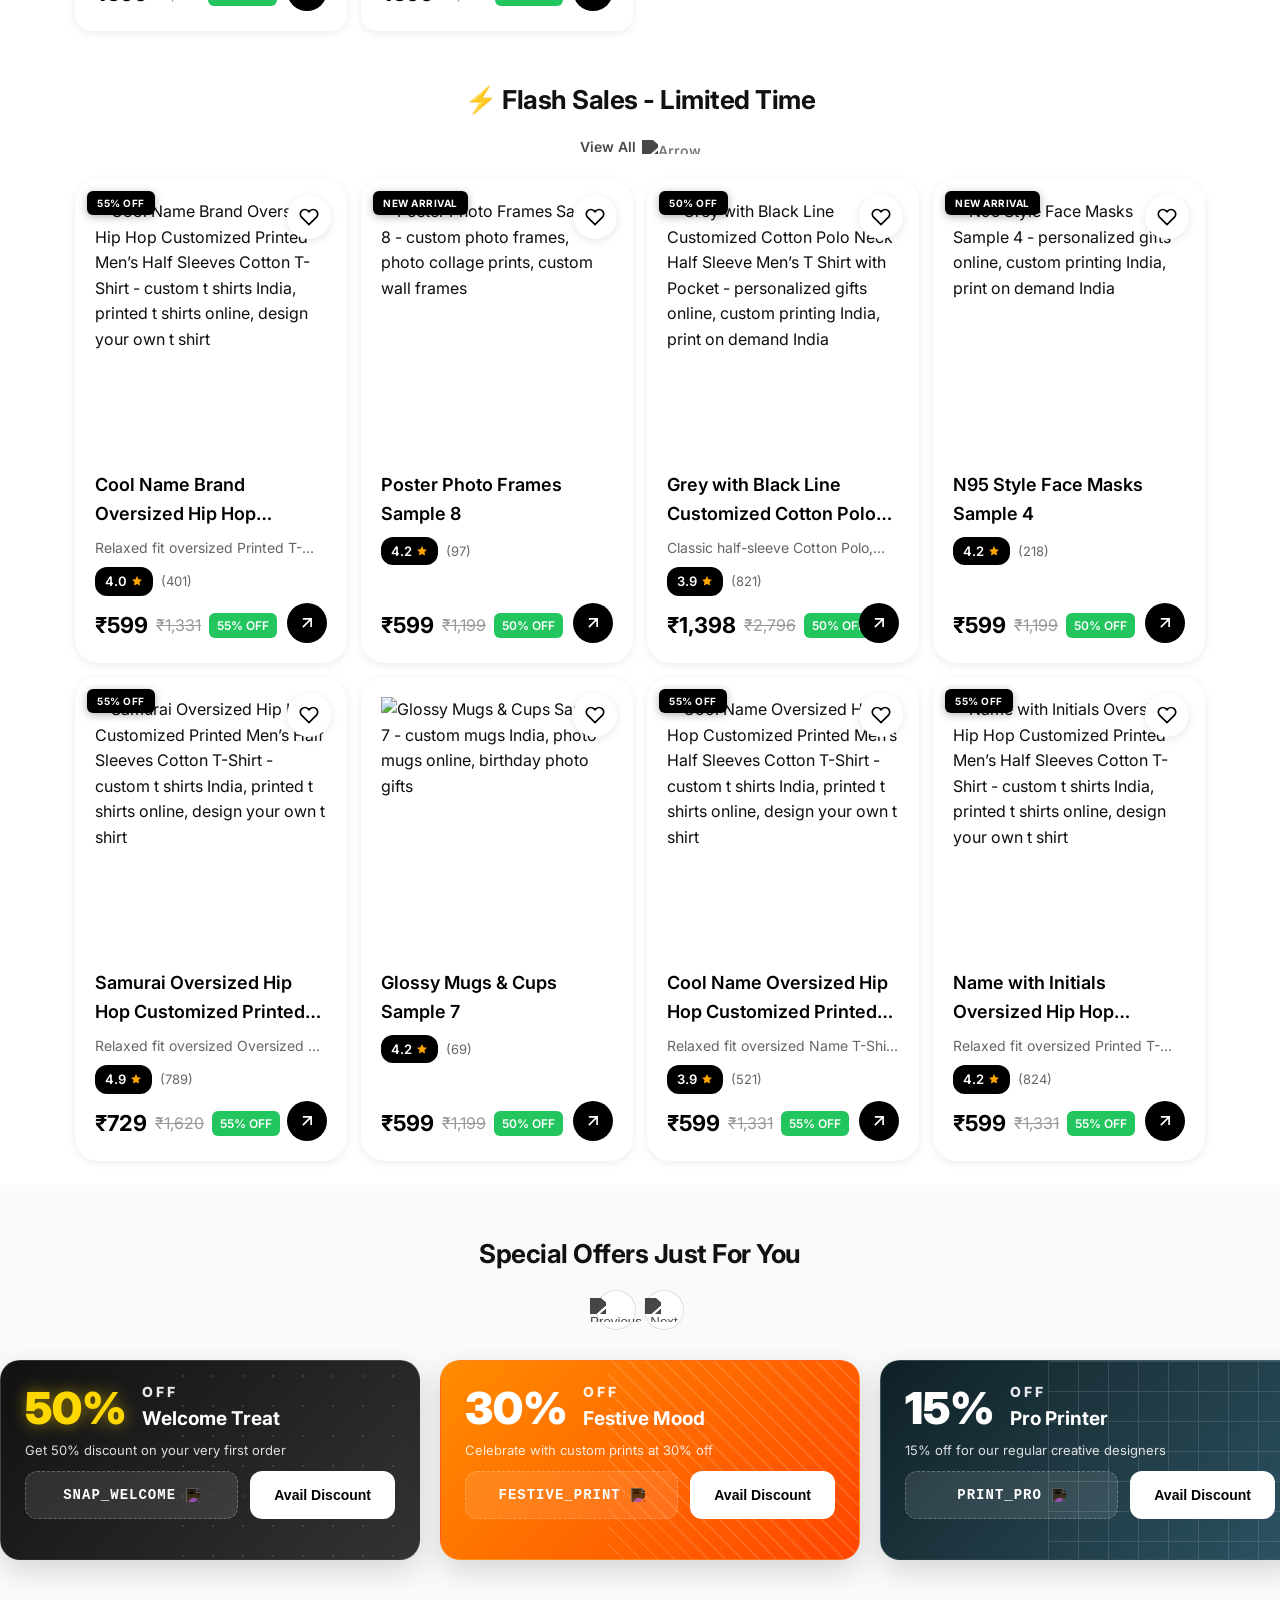
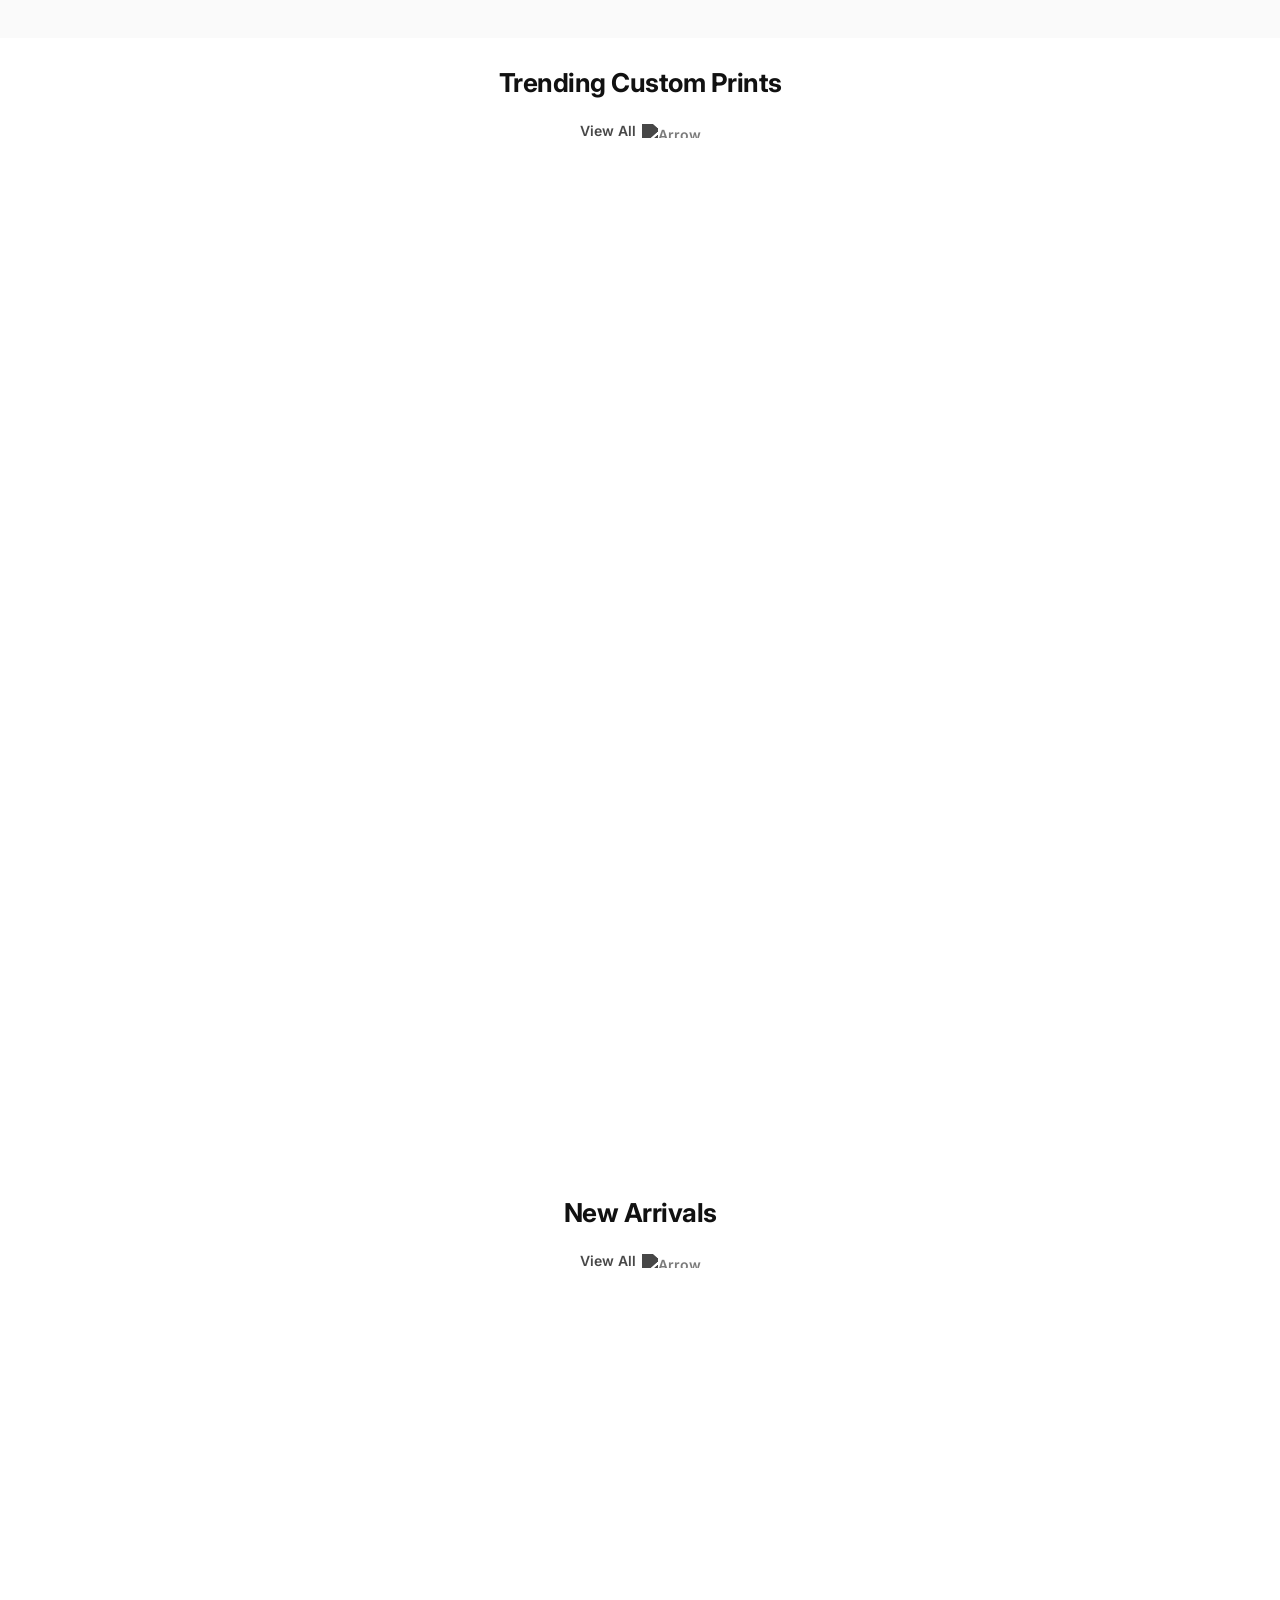
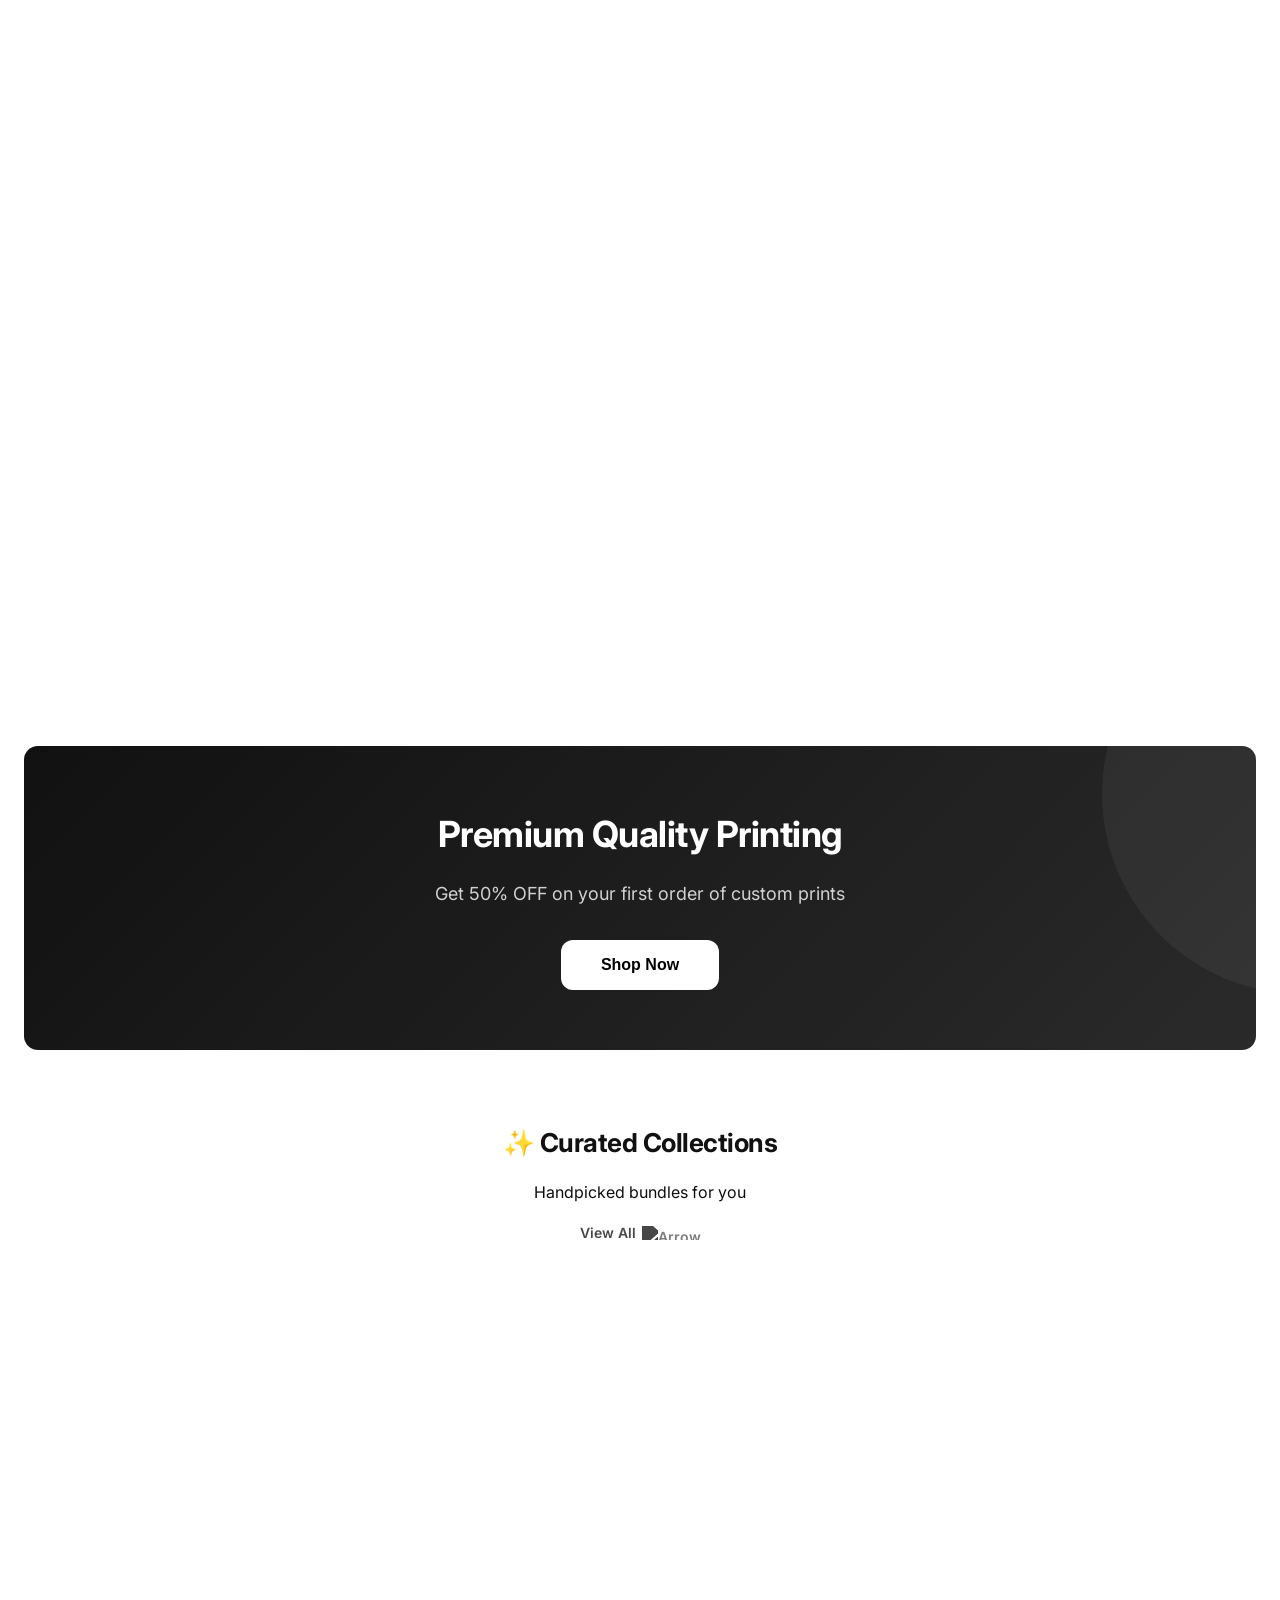
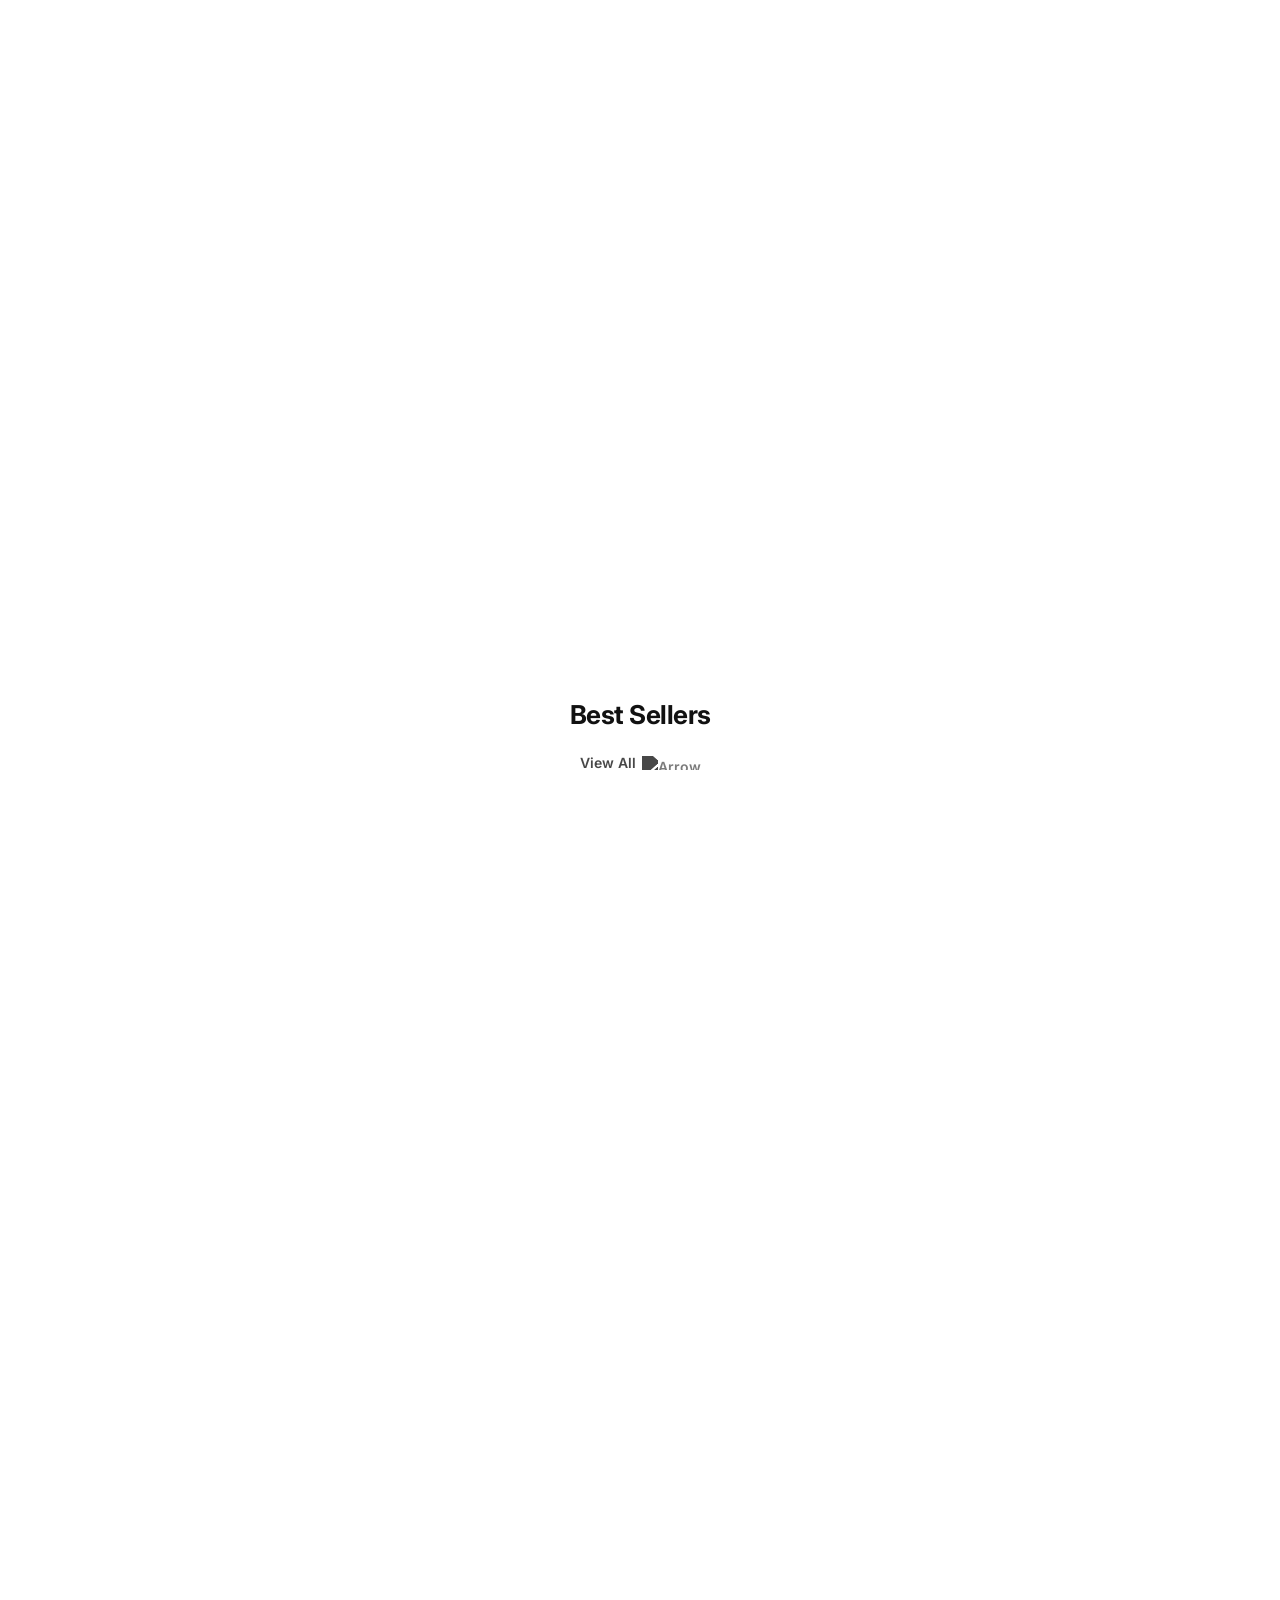
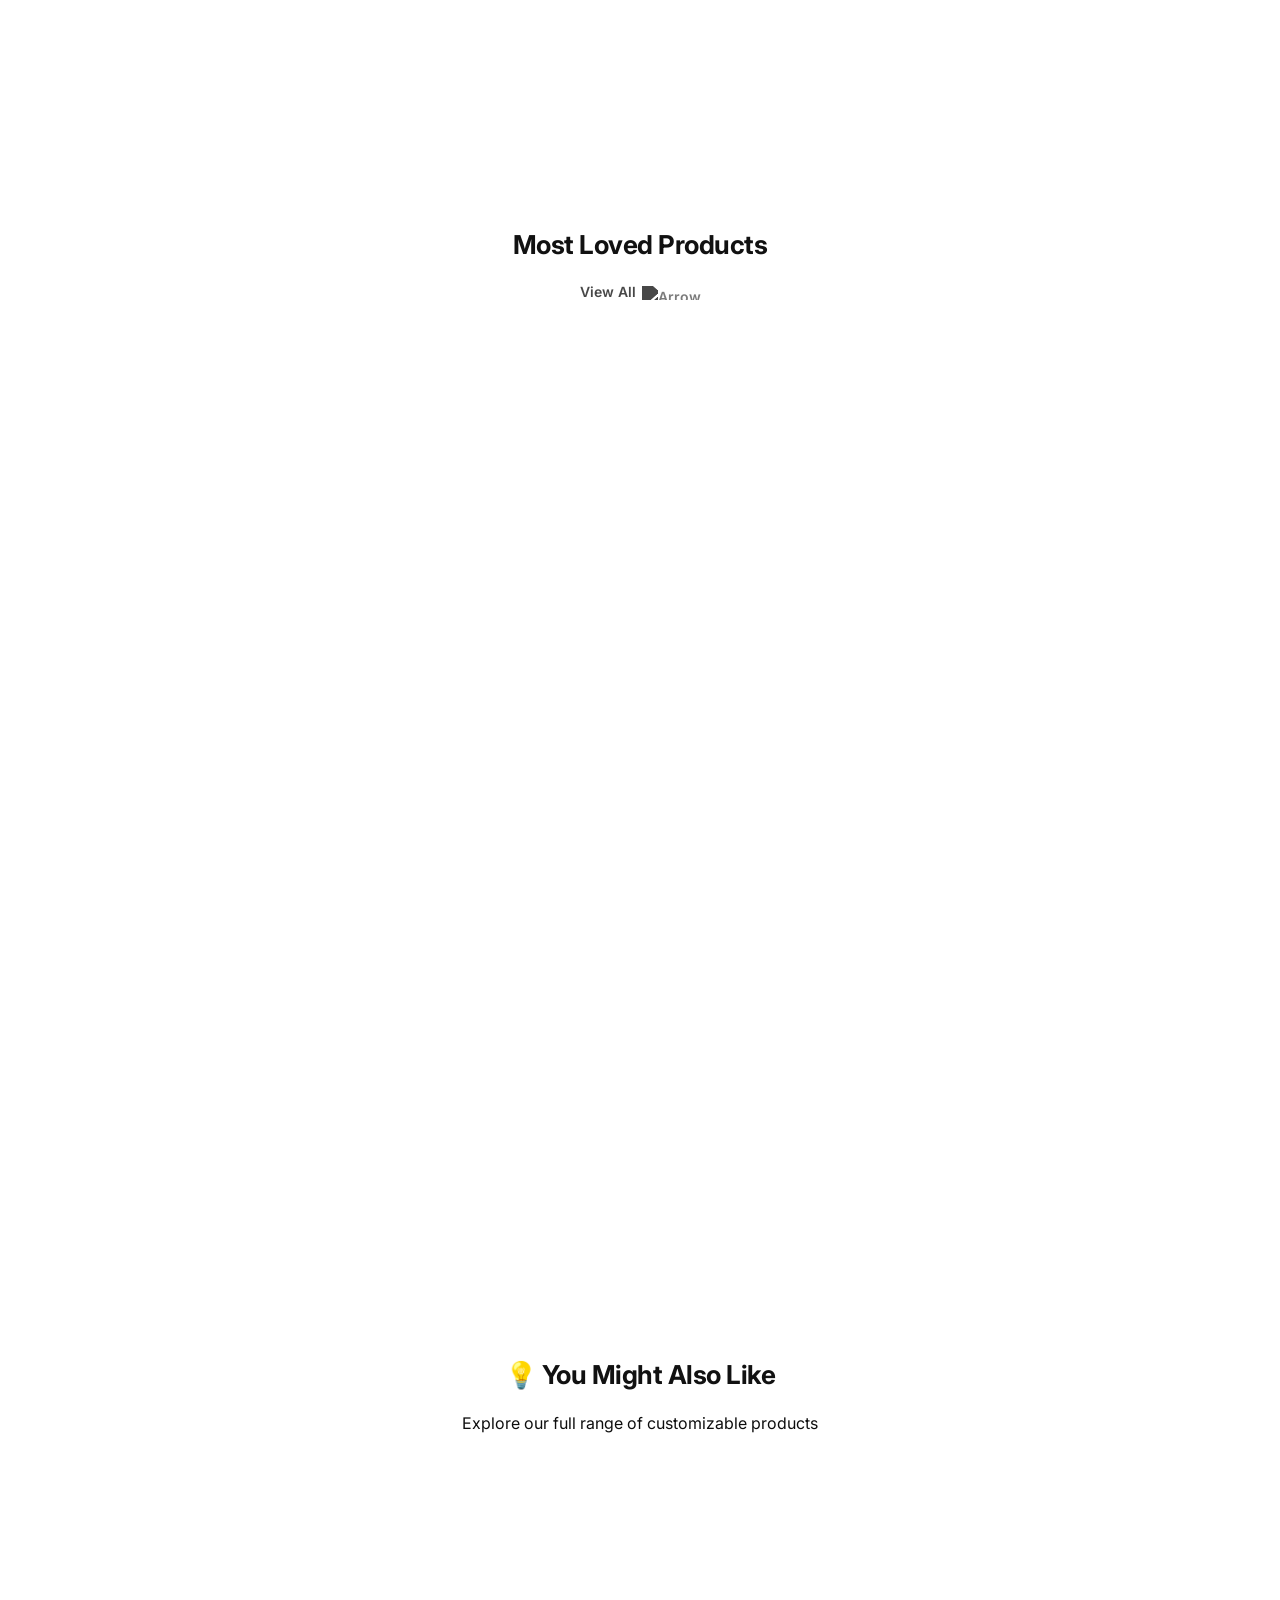
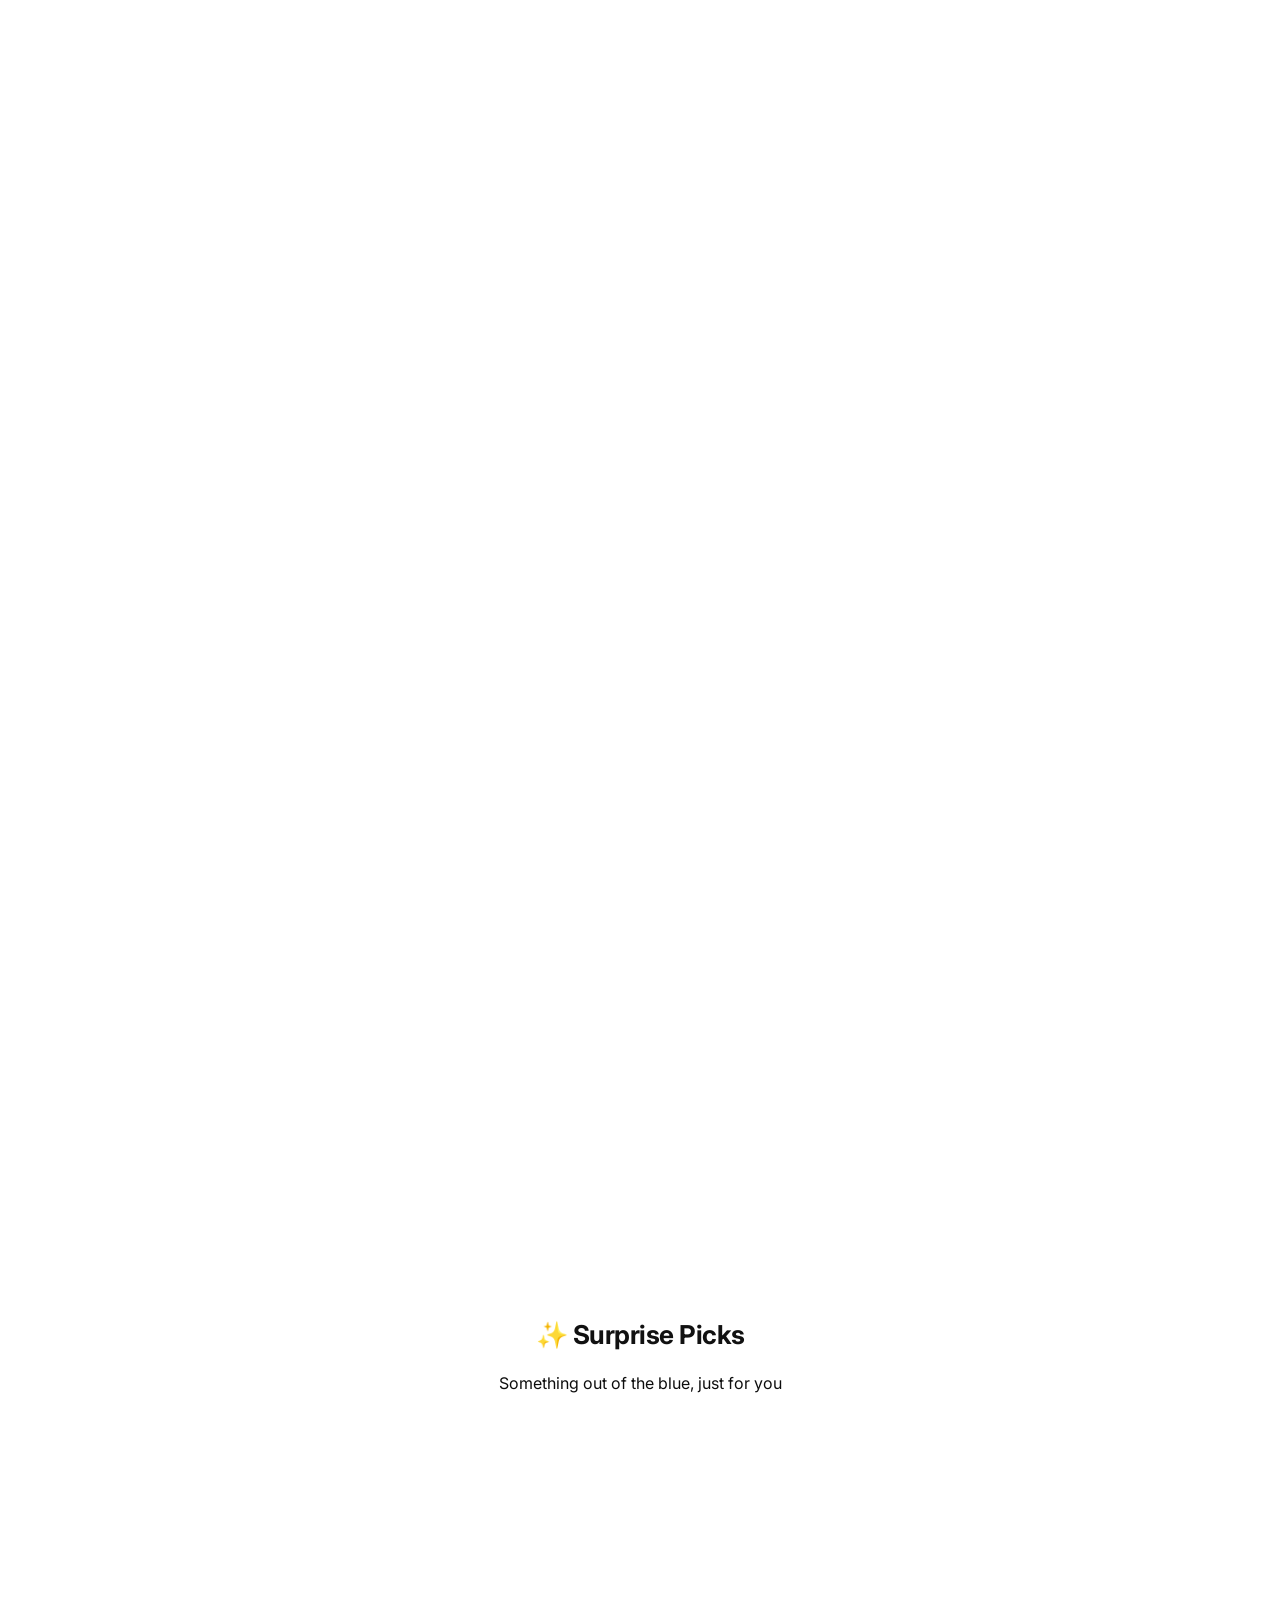
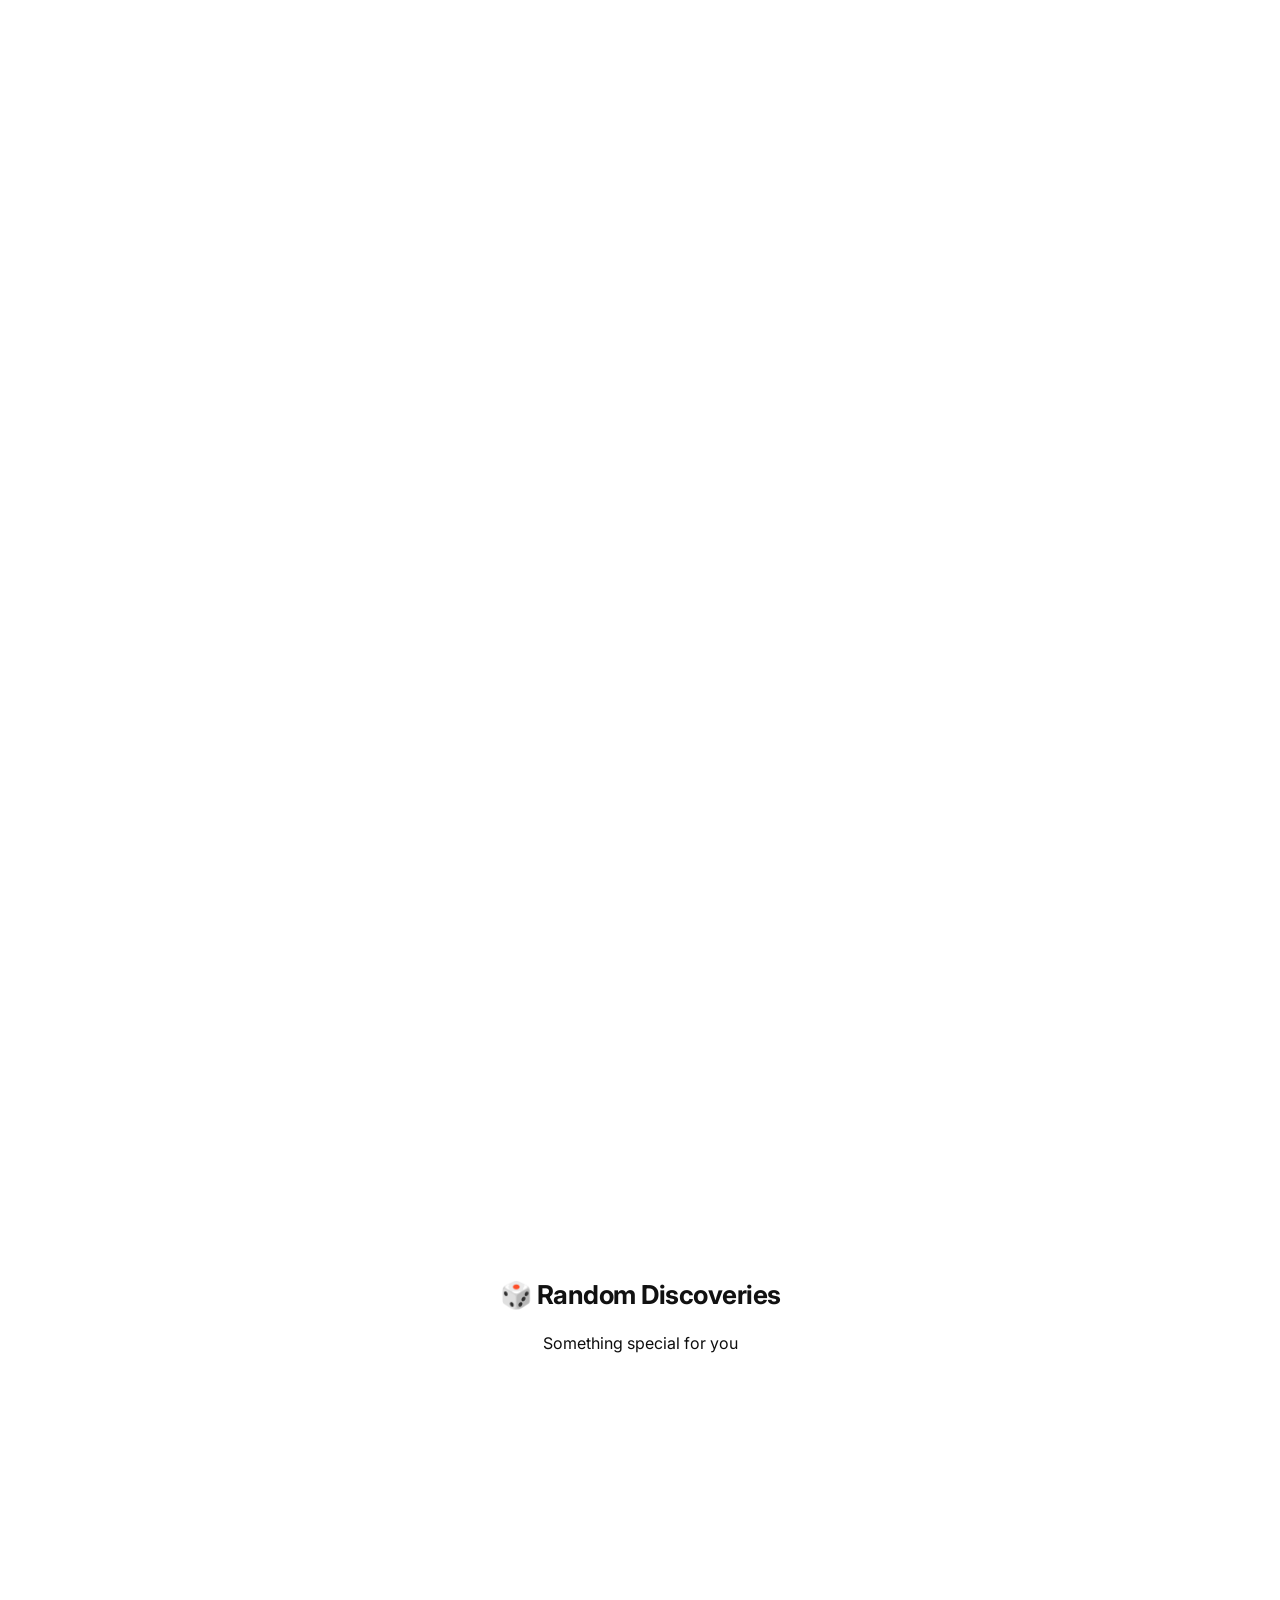
==== commit 9af023c1: "Adding the WhishList Section" ====
--- a/index.html
+++ b/index.html
@@ -114,9 +114,10 @@
                 </div>
 
                 <div class="header-actions">
-                    <button class="header-btn">
+                    <button class="header-btn" id="wishlist-header-btn" onclick="window.location.href='wishlist.html'">
                         <img src="constants/icons/heart.svg" alt="Wishlist" class="icon">
                         <span>Wishlist</span>
+                        <span class="wishlist-badge" id="wishlist-badge" style="display:none;">0</span>
                     </button>
                     <button class="header-btn">
                         <img src="constants/icons/cart.svg" alt="Cart" class="icon">
@@ -367,6 +368,7 @@
 
     <!-- Scripts -->
     <script src="scripts/authService.js"></script>
+    <script src="scripts/wishlistService.js"></script>
     <script src="widgets/loginModal.js"></script>
     <script src="scripts/globalNavigation.js"></script>
     <script src="widgets/slidshowImage.js"></script>
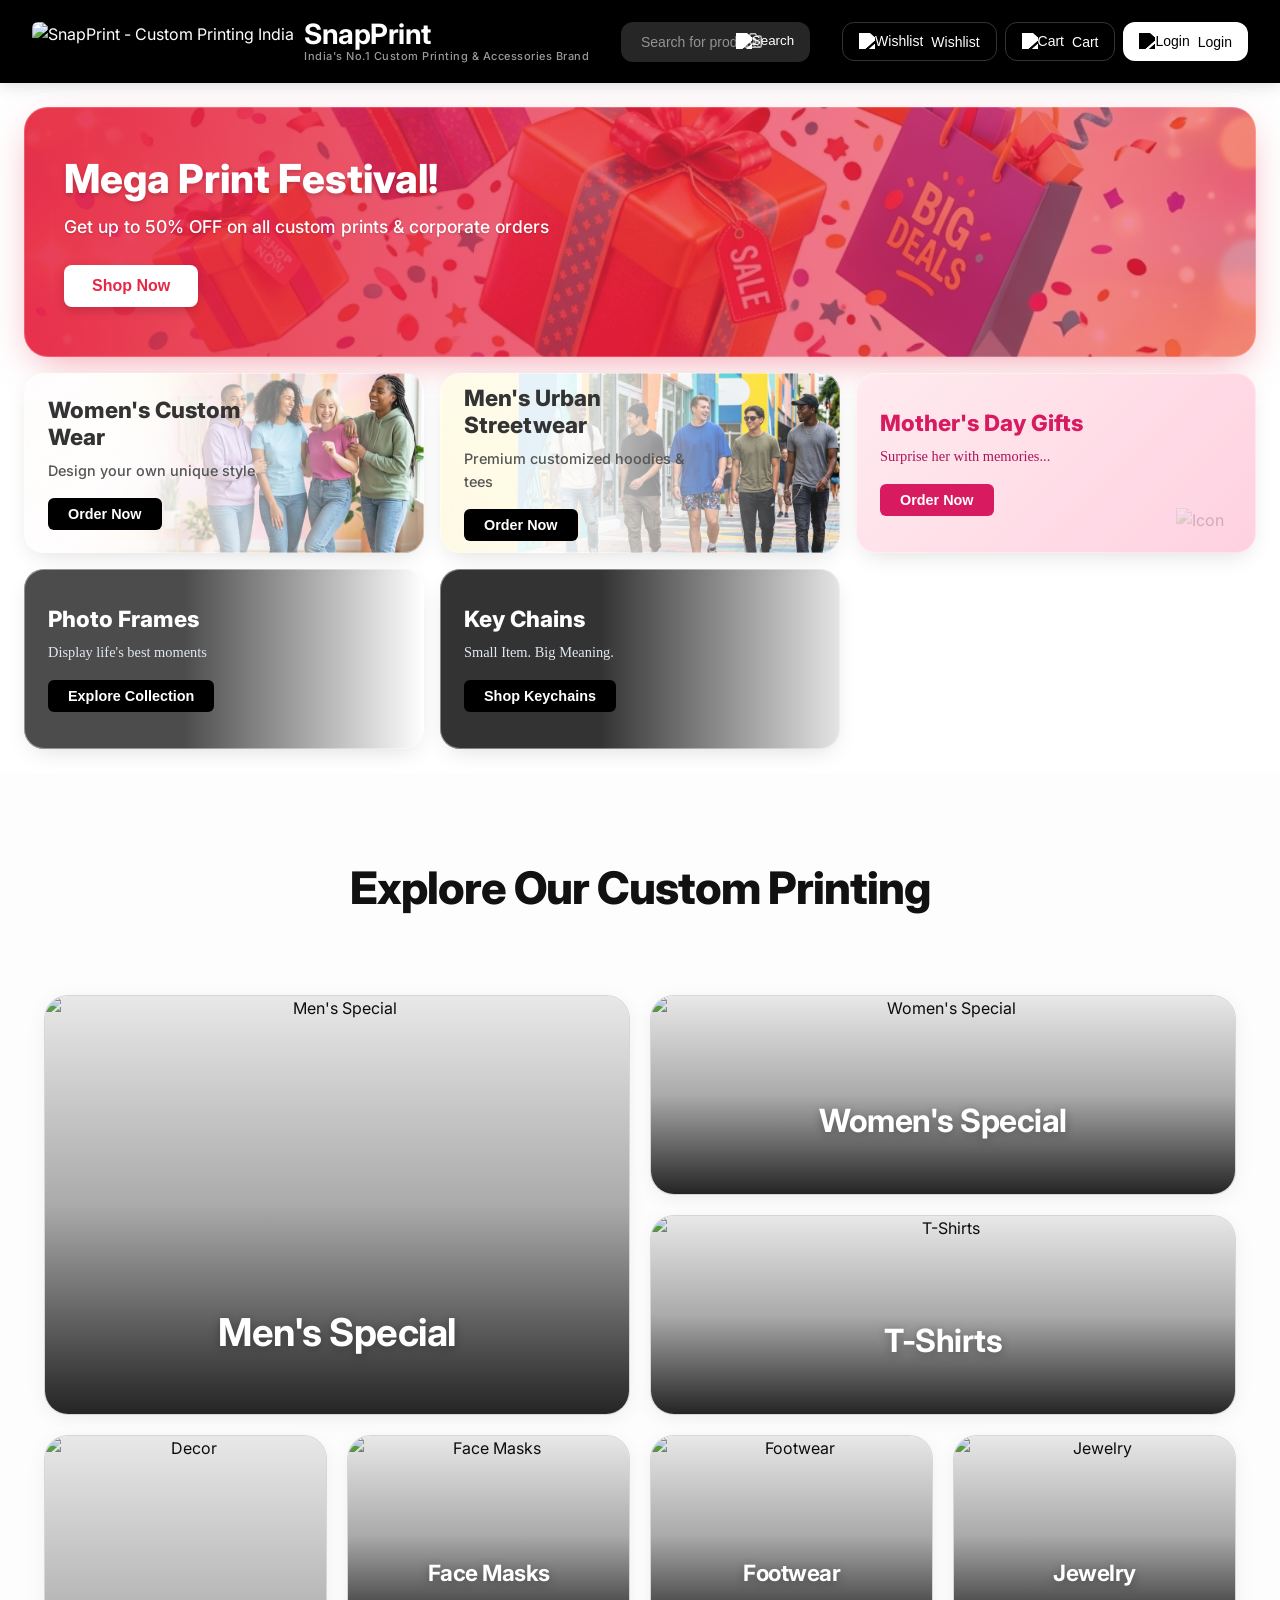
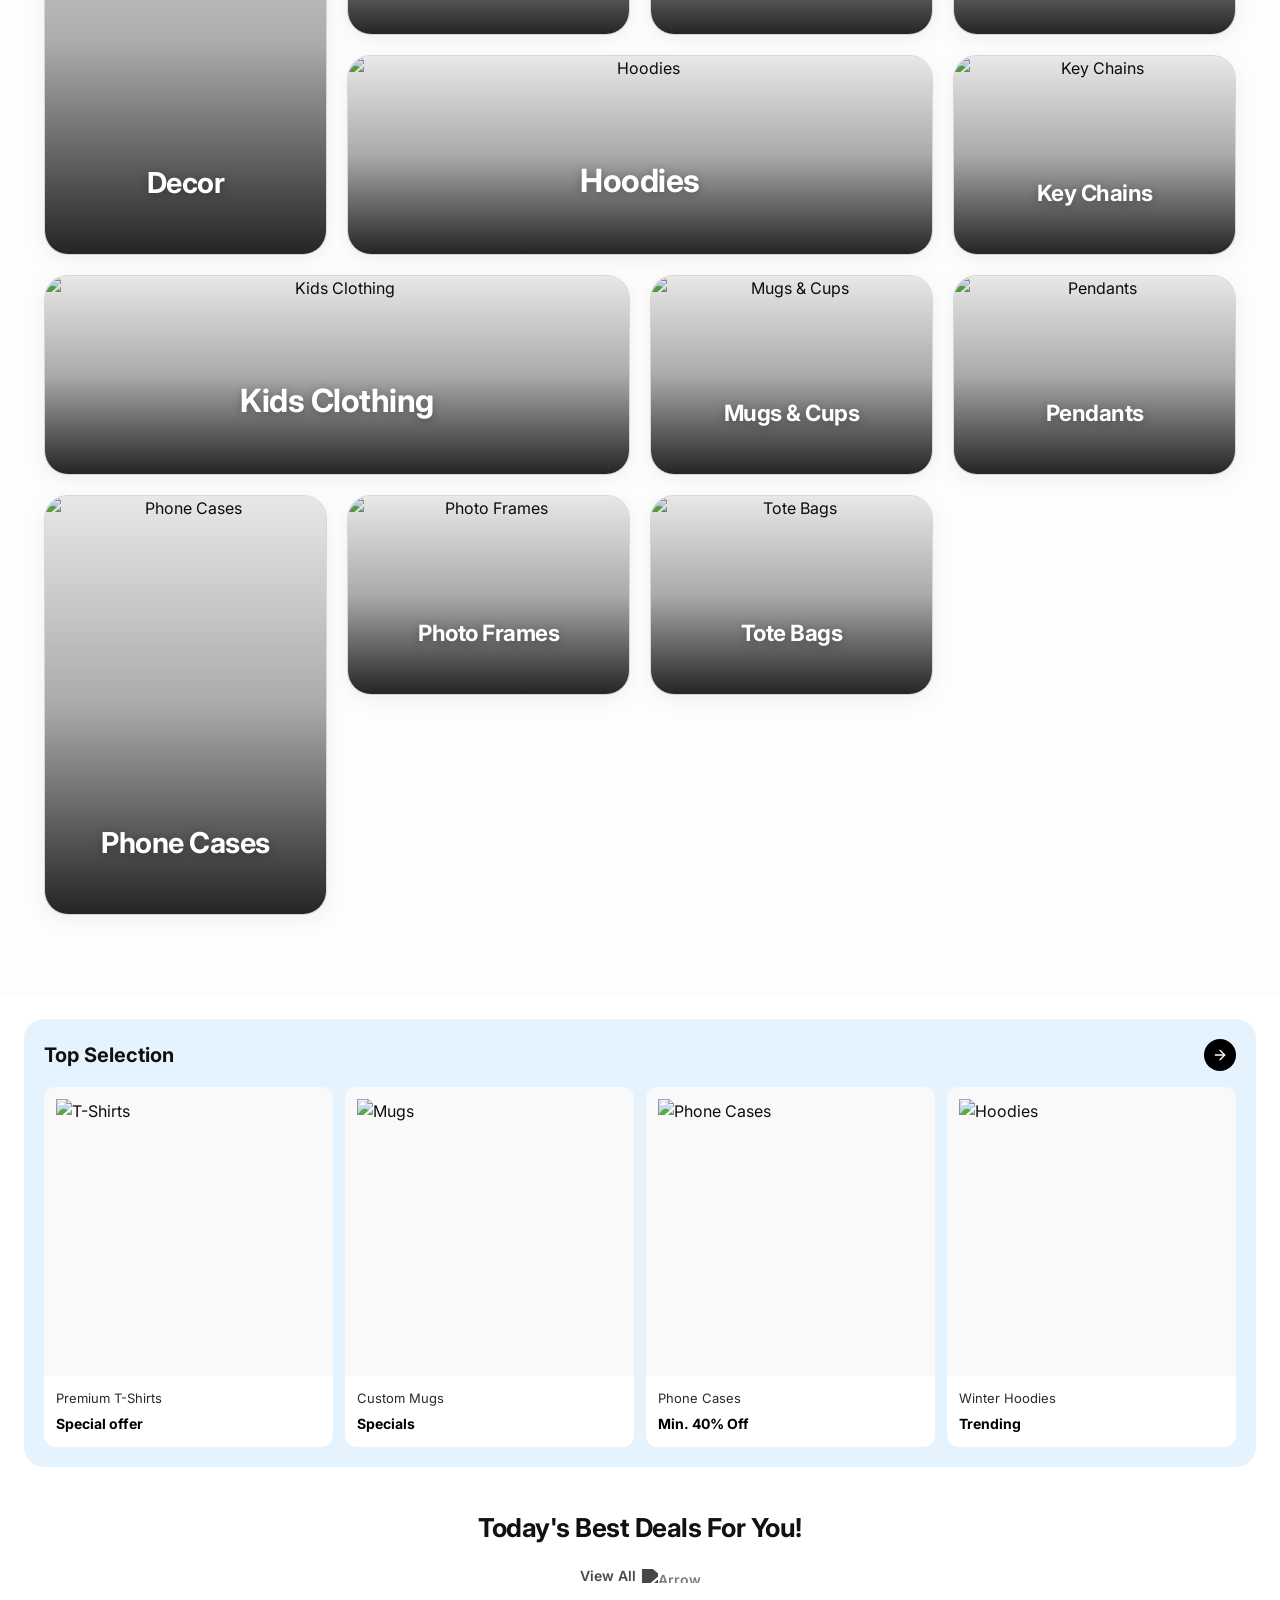
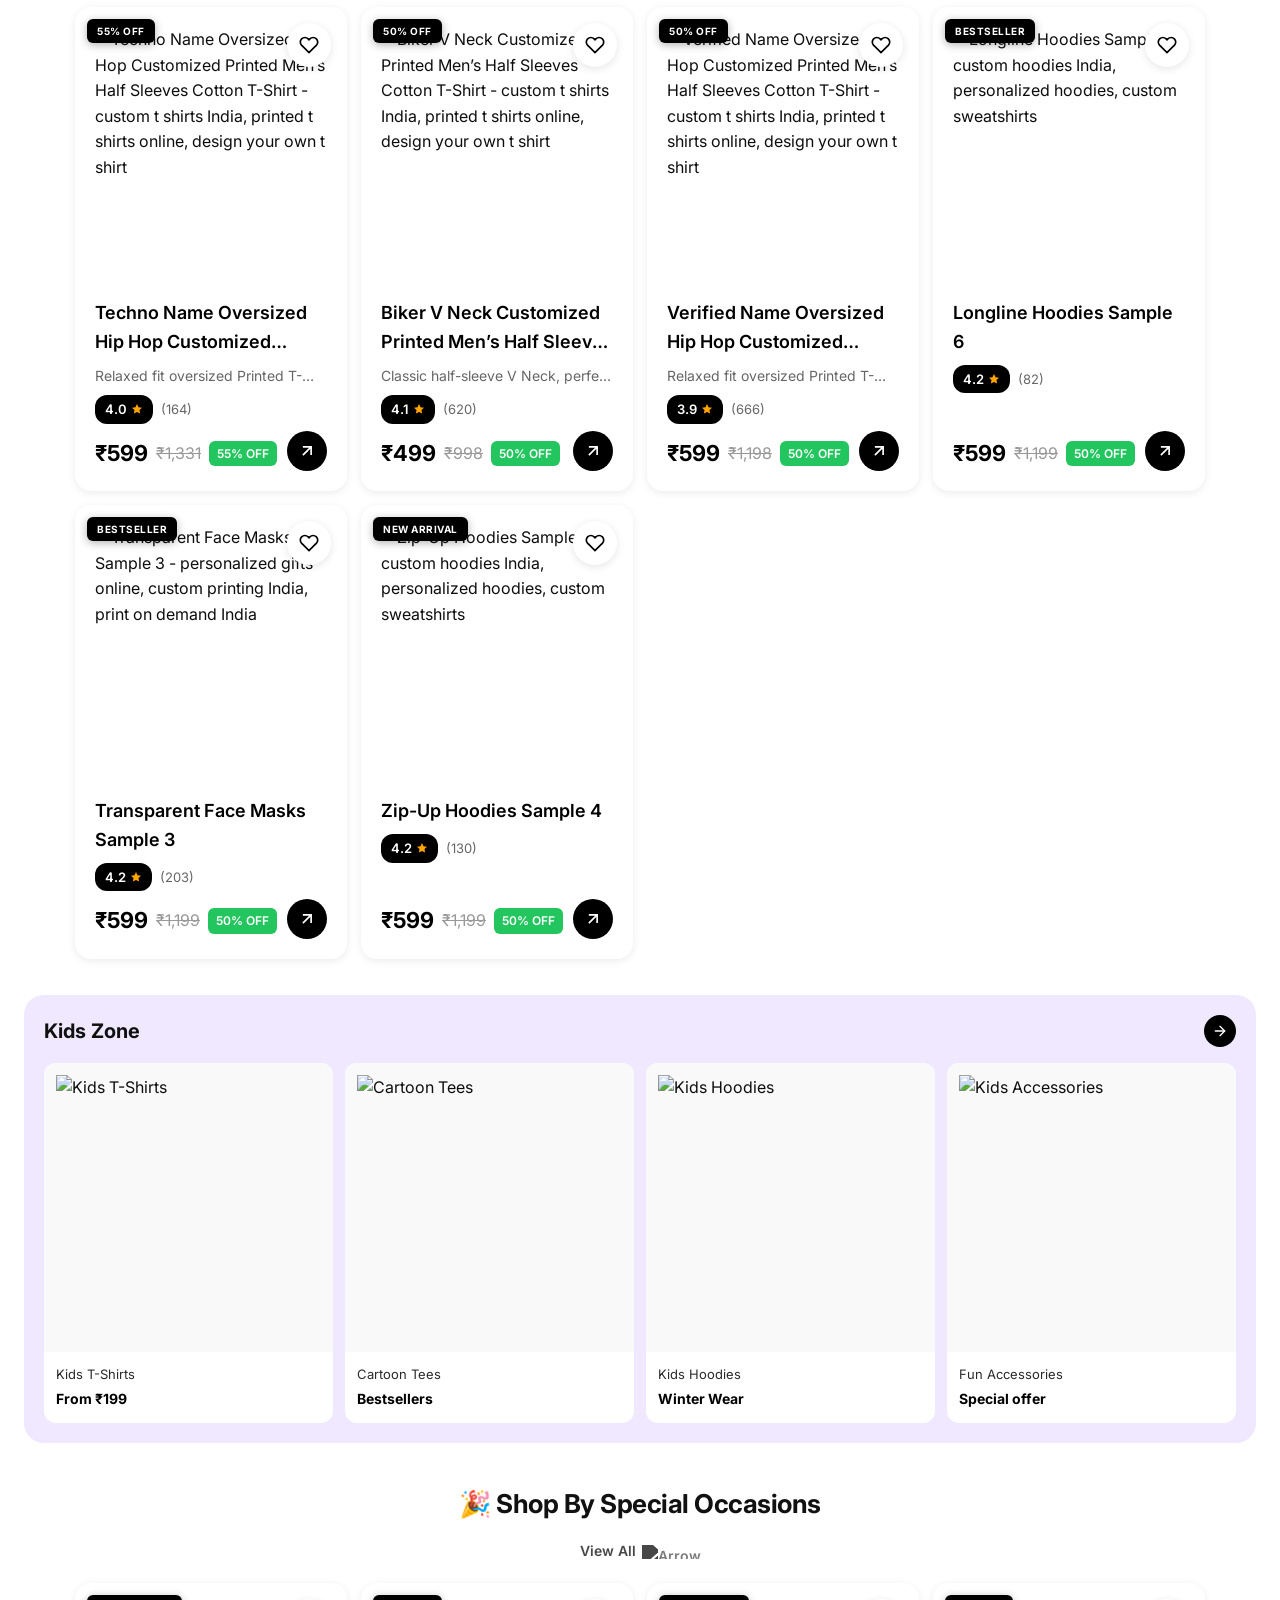
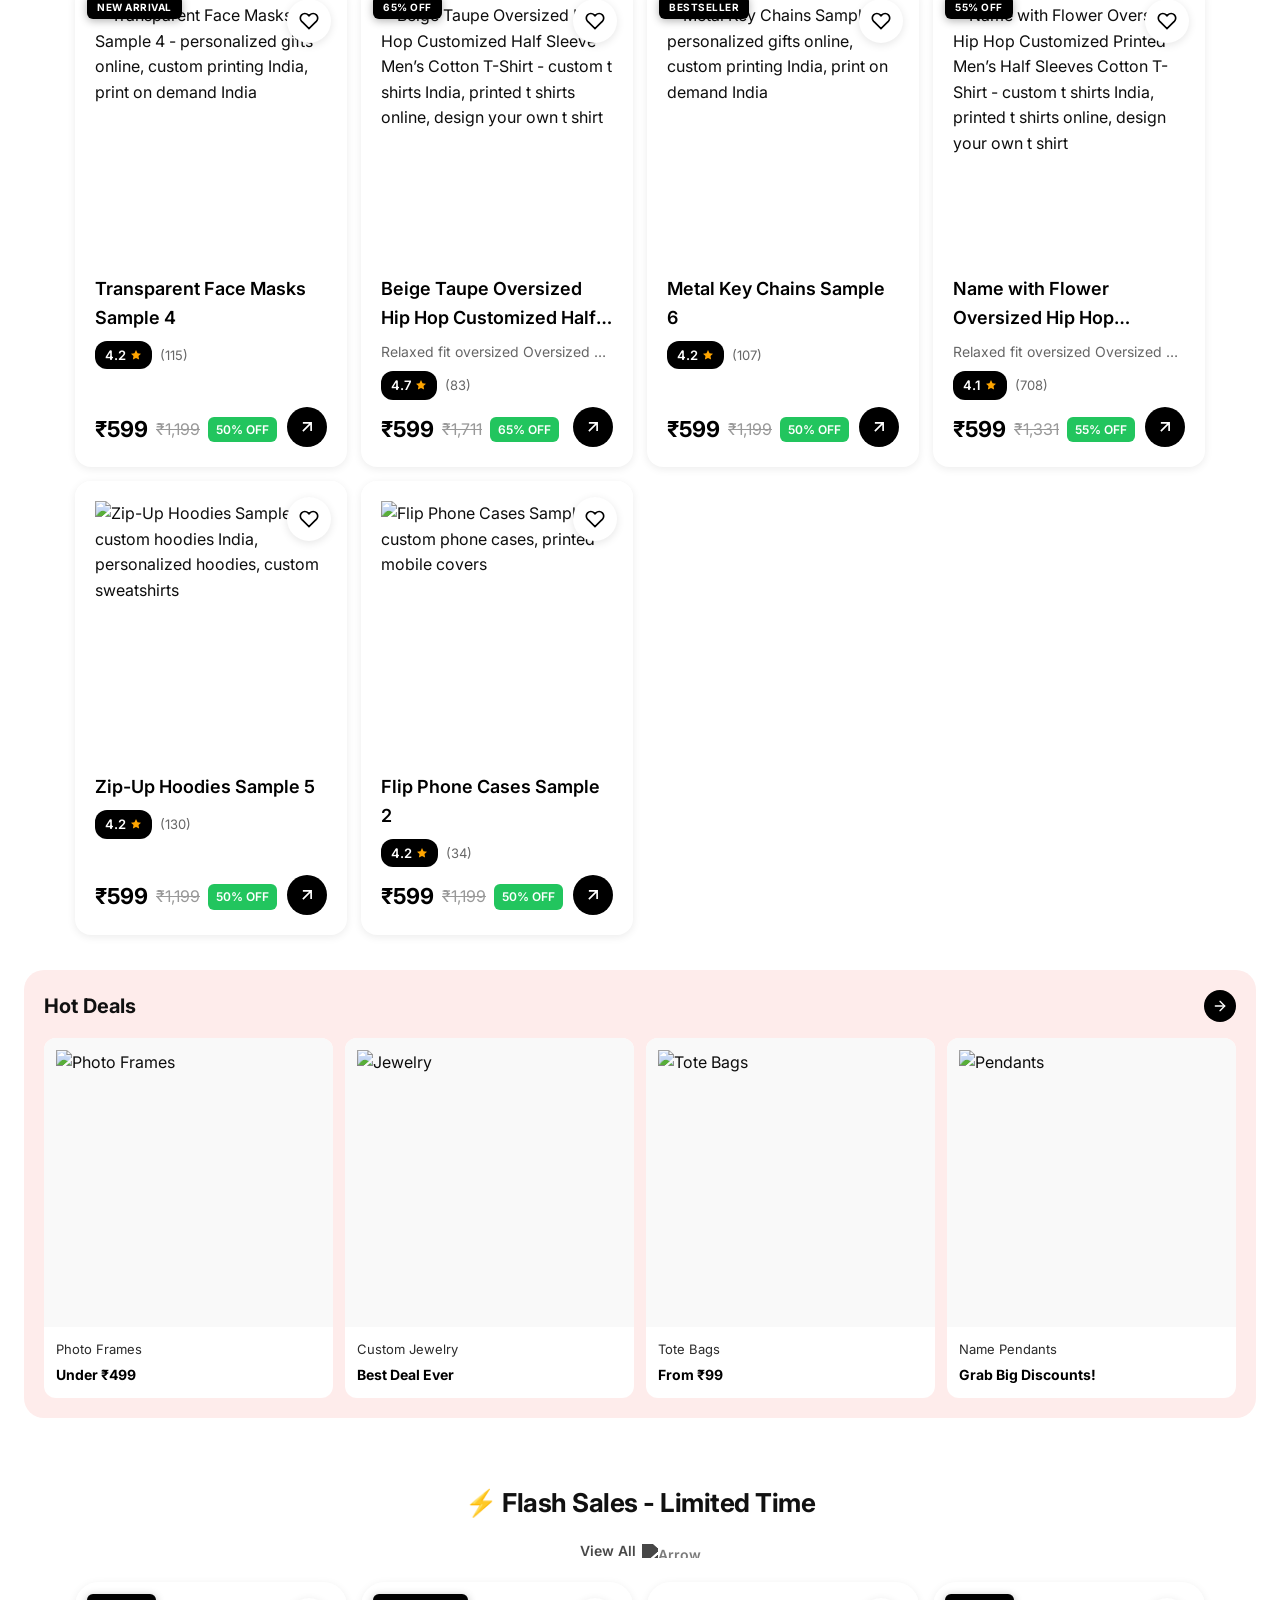
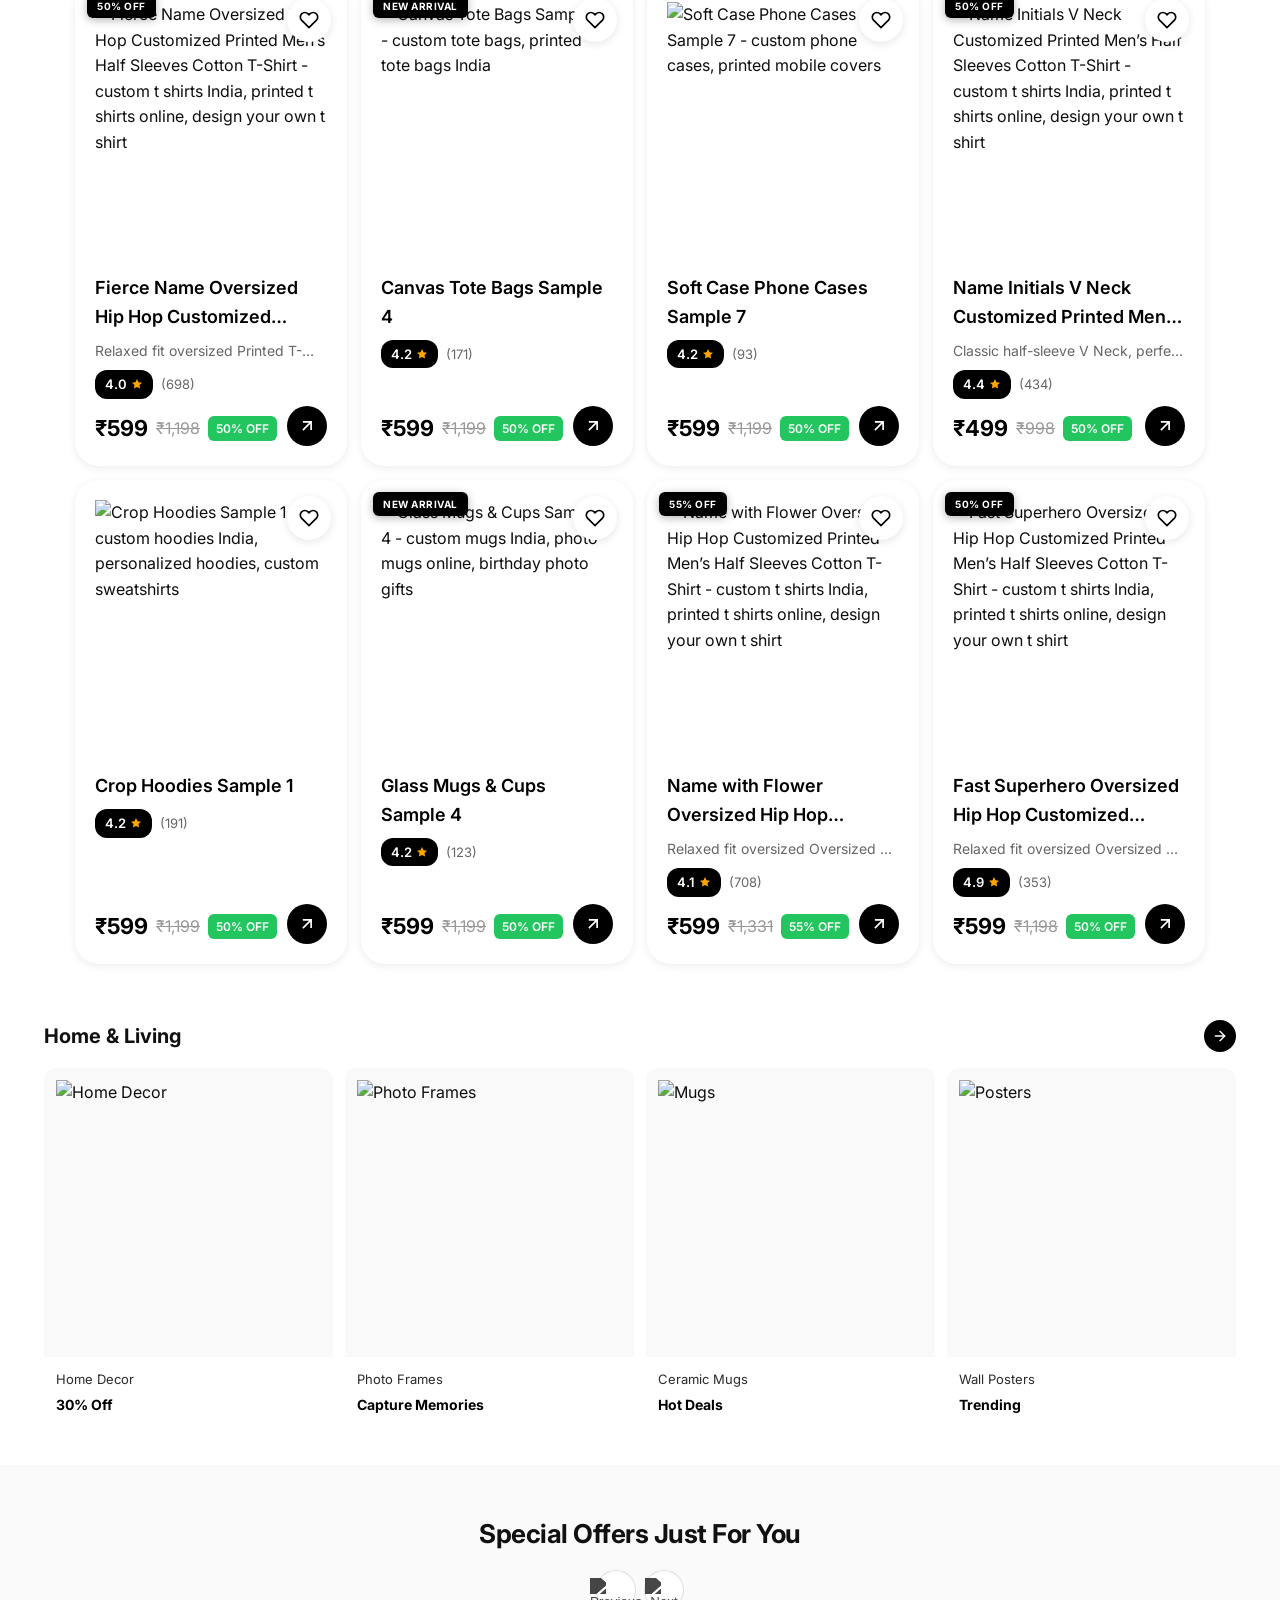
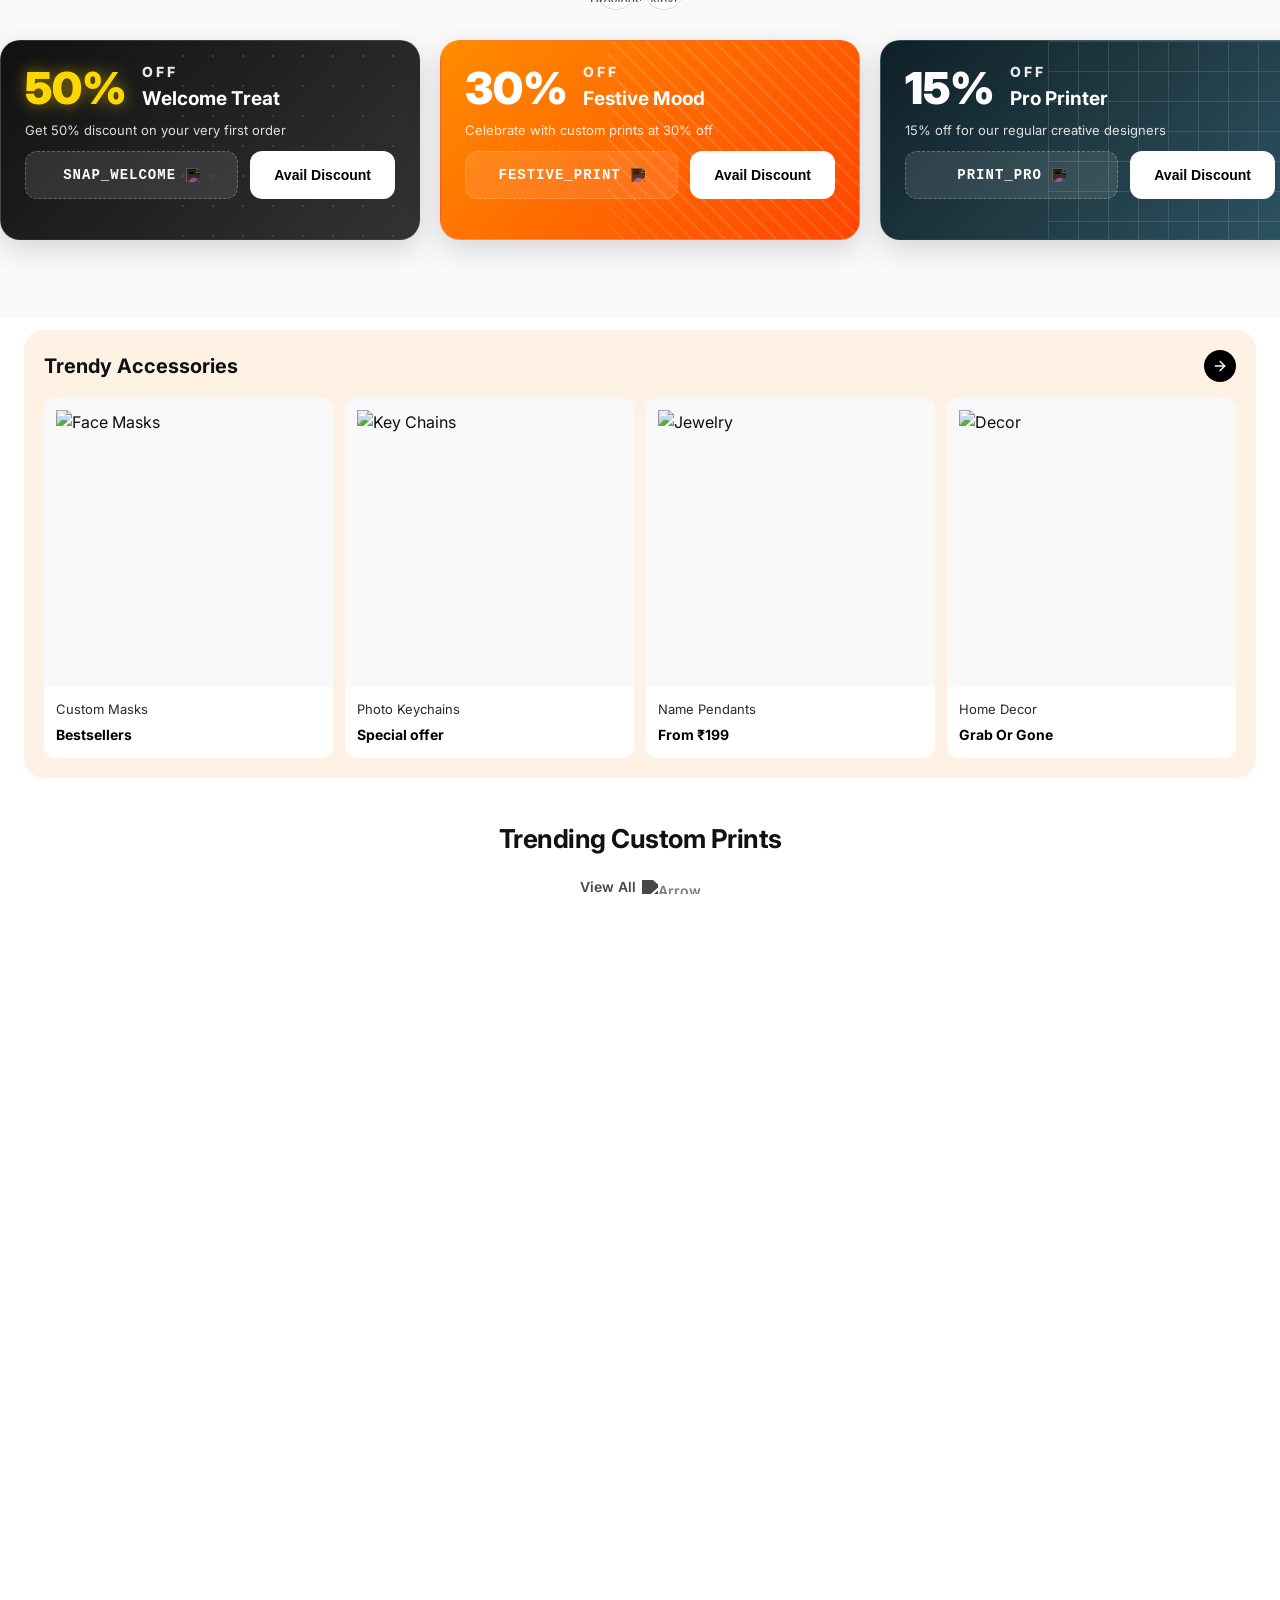
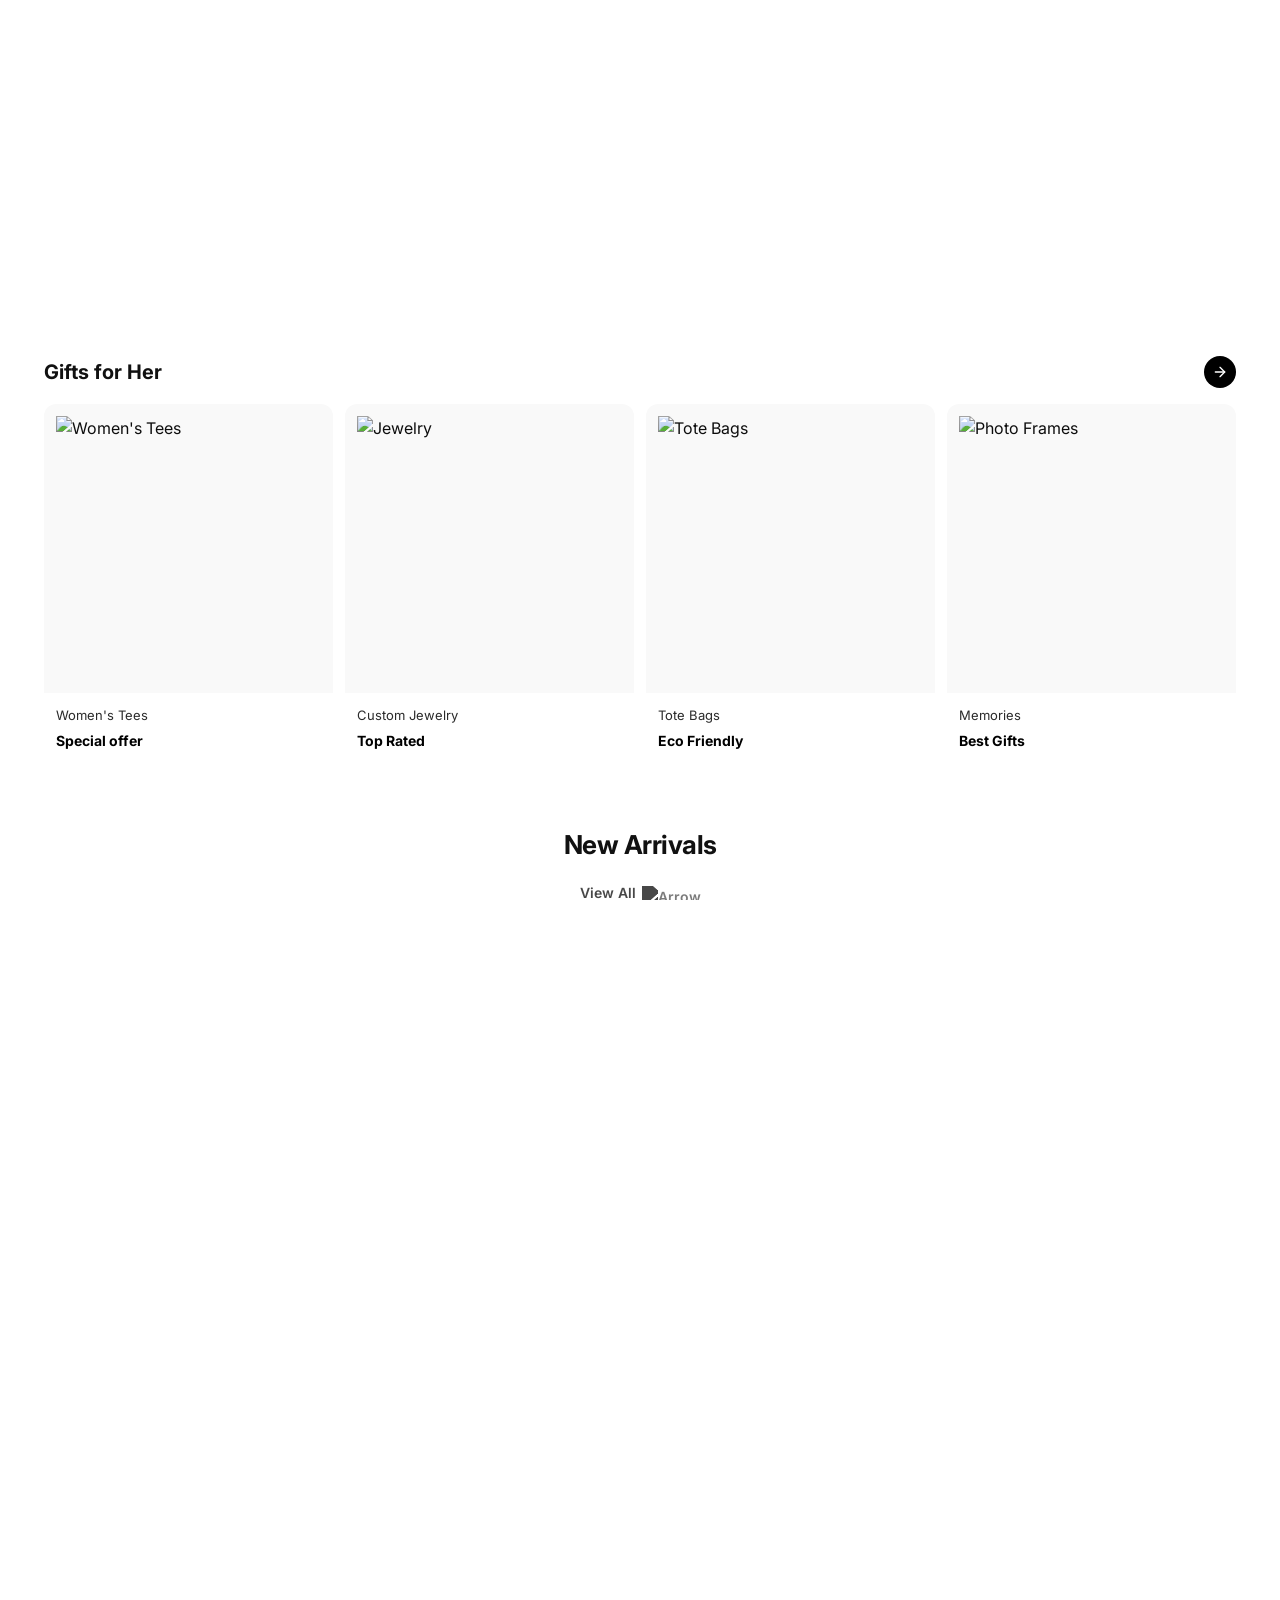
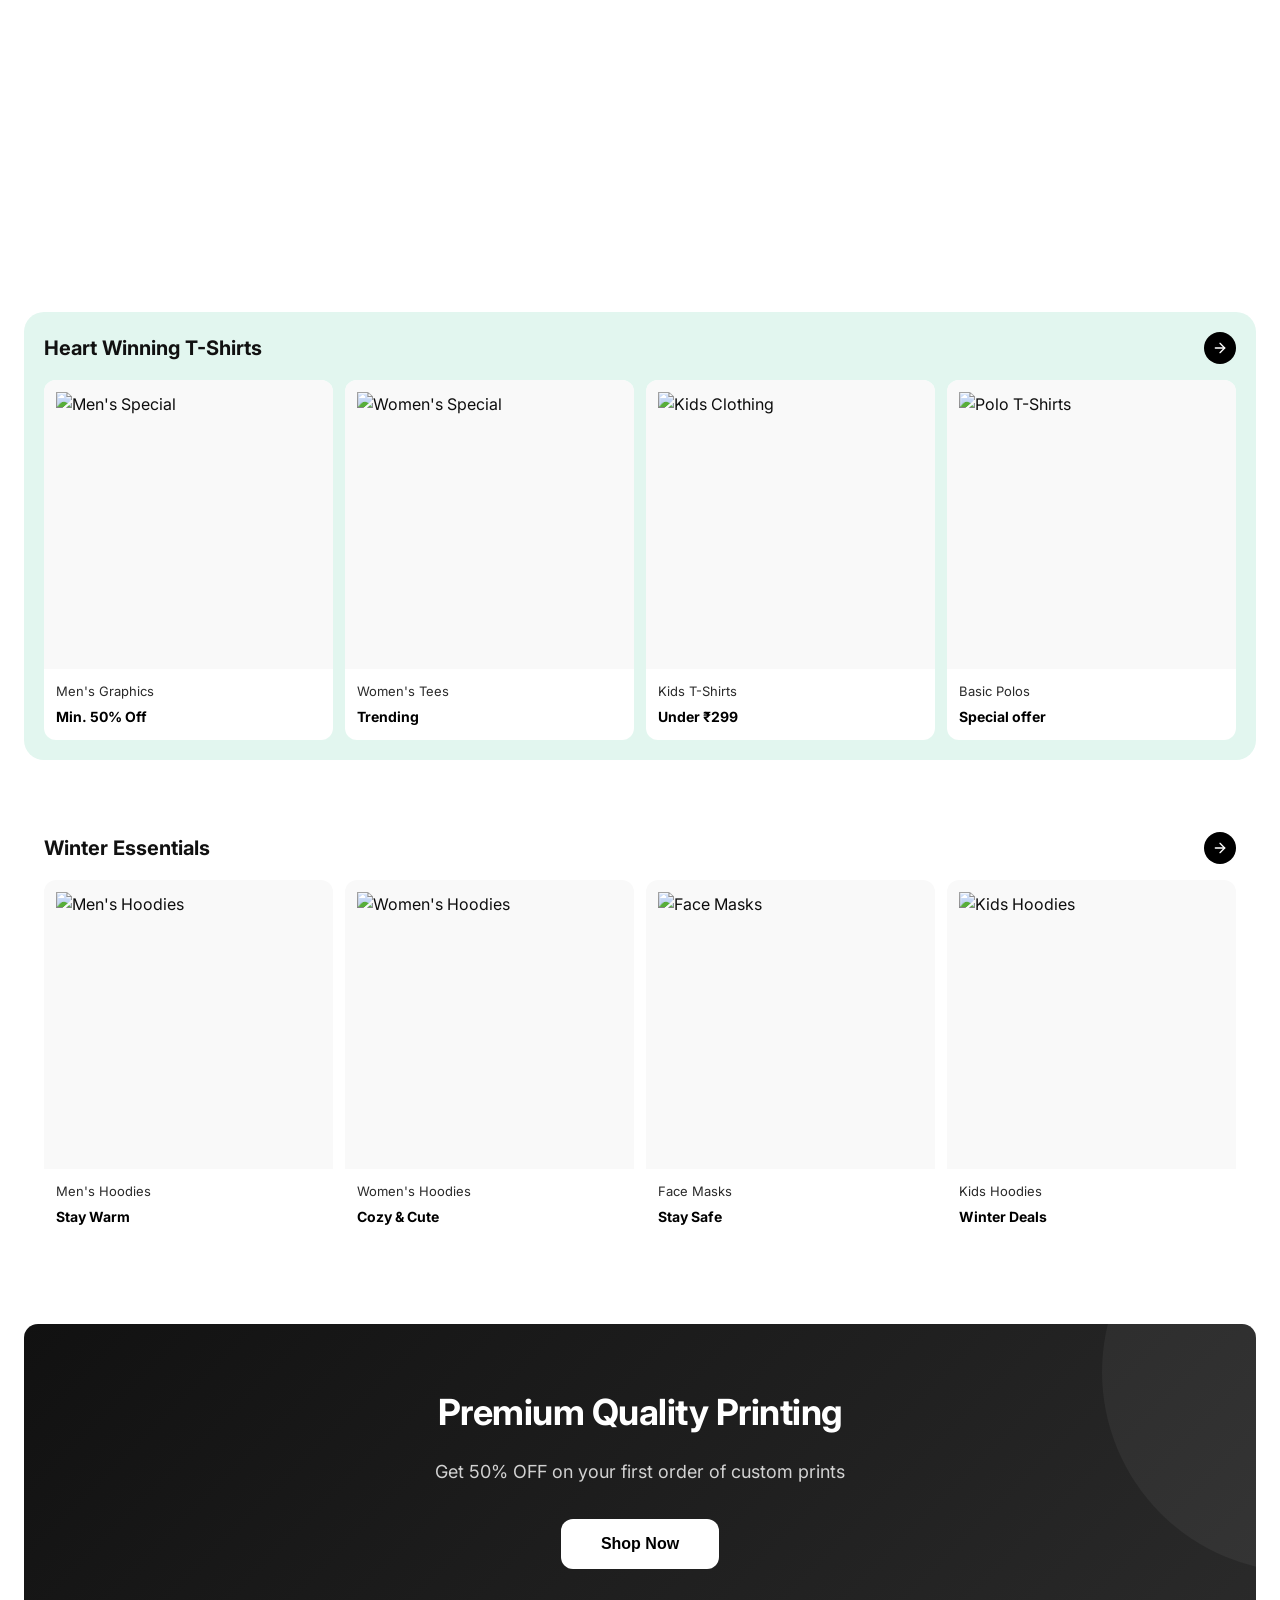
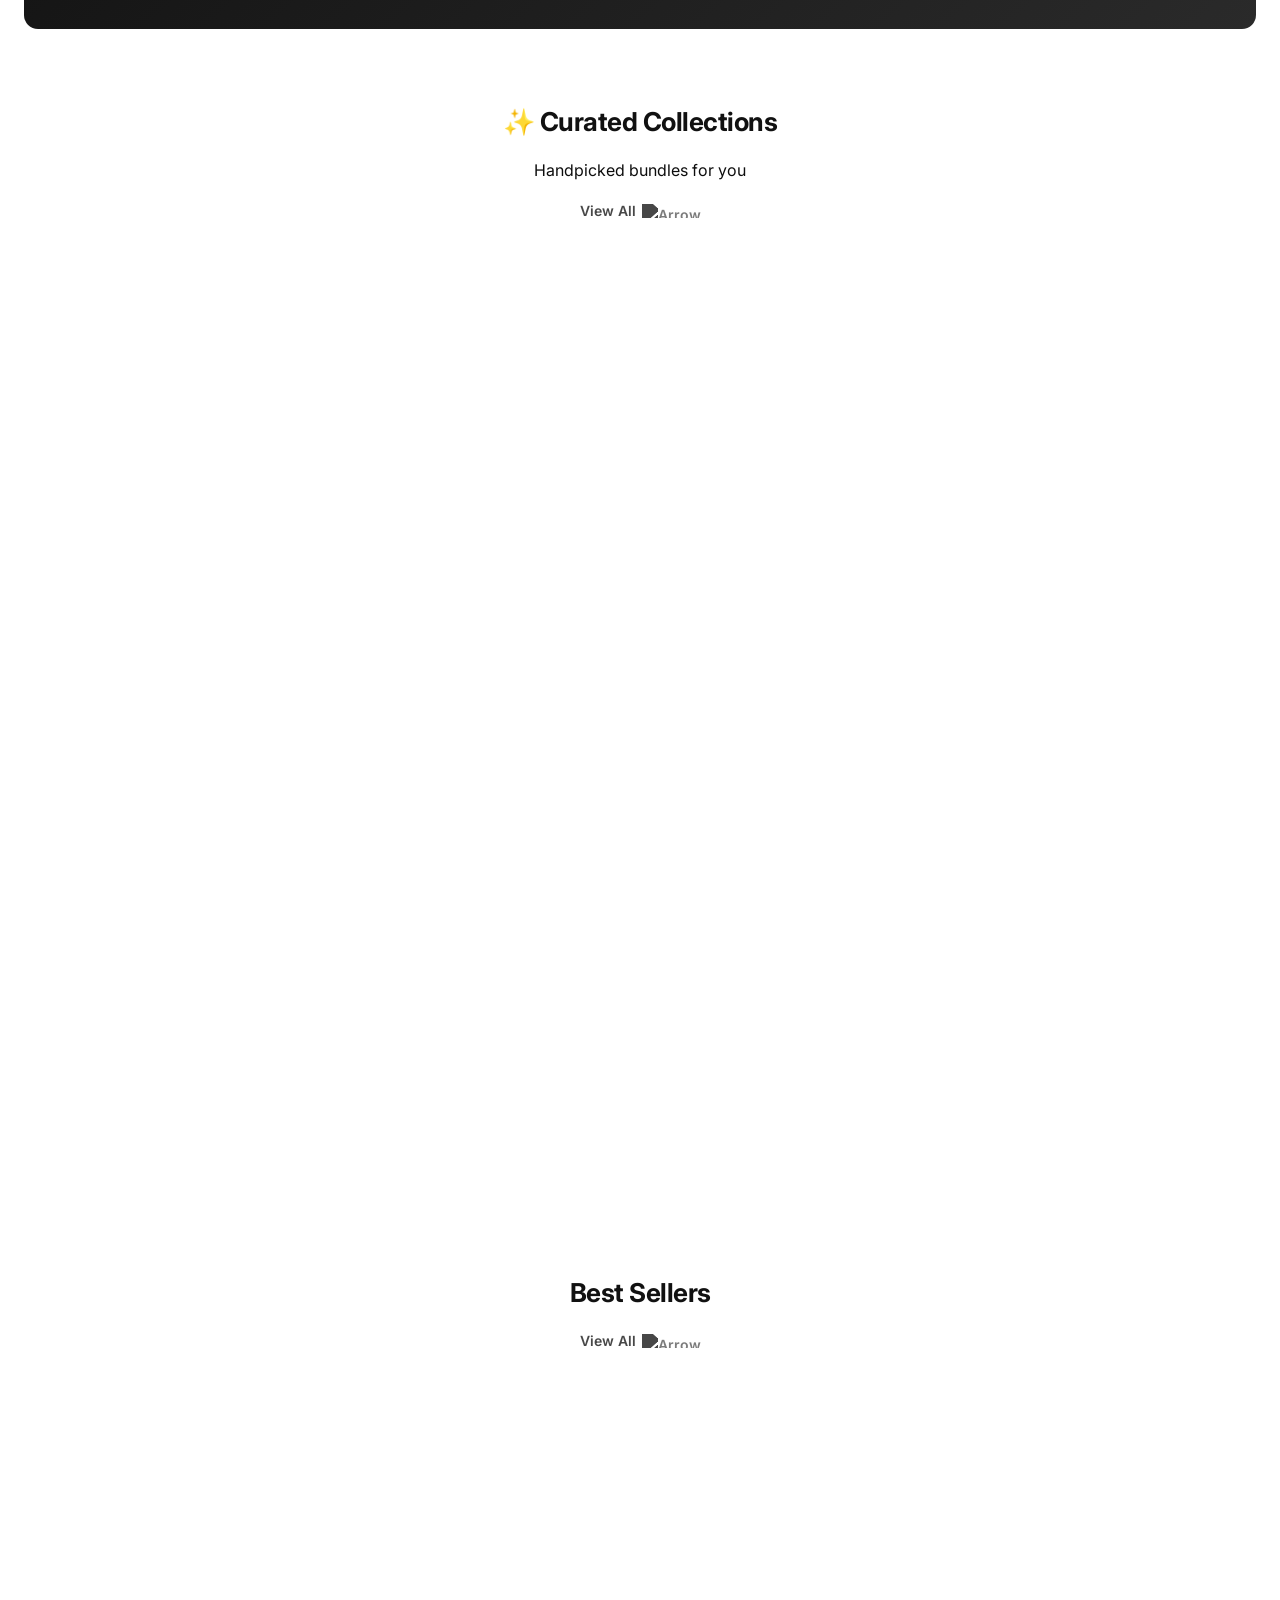
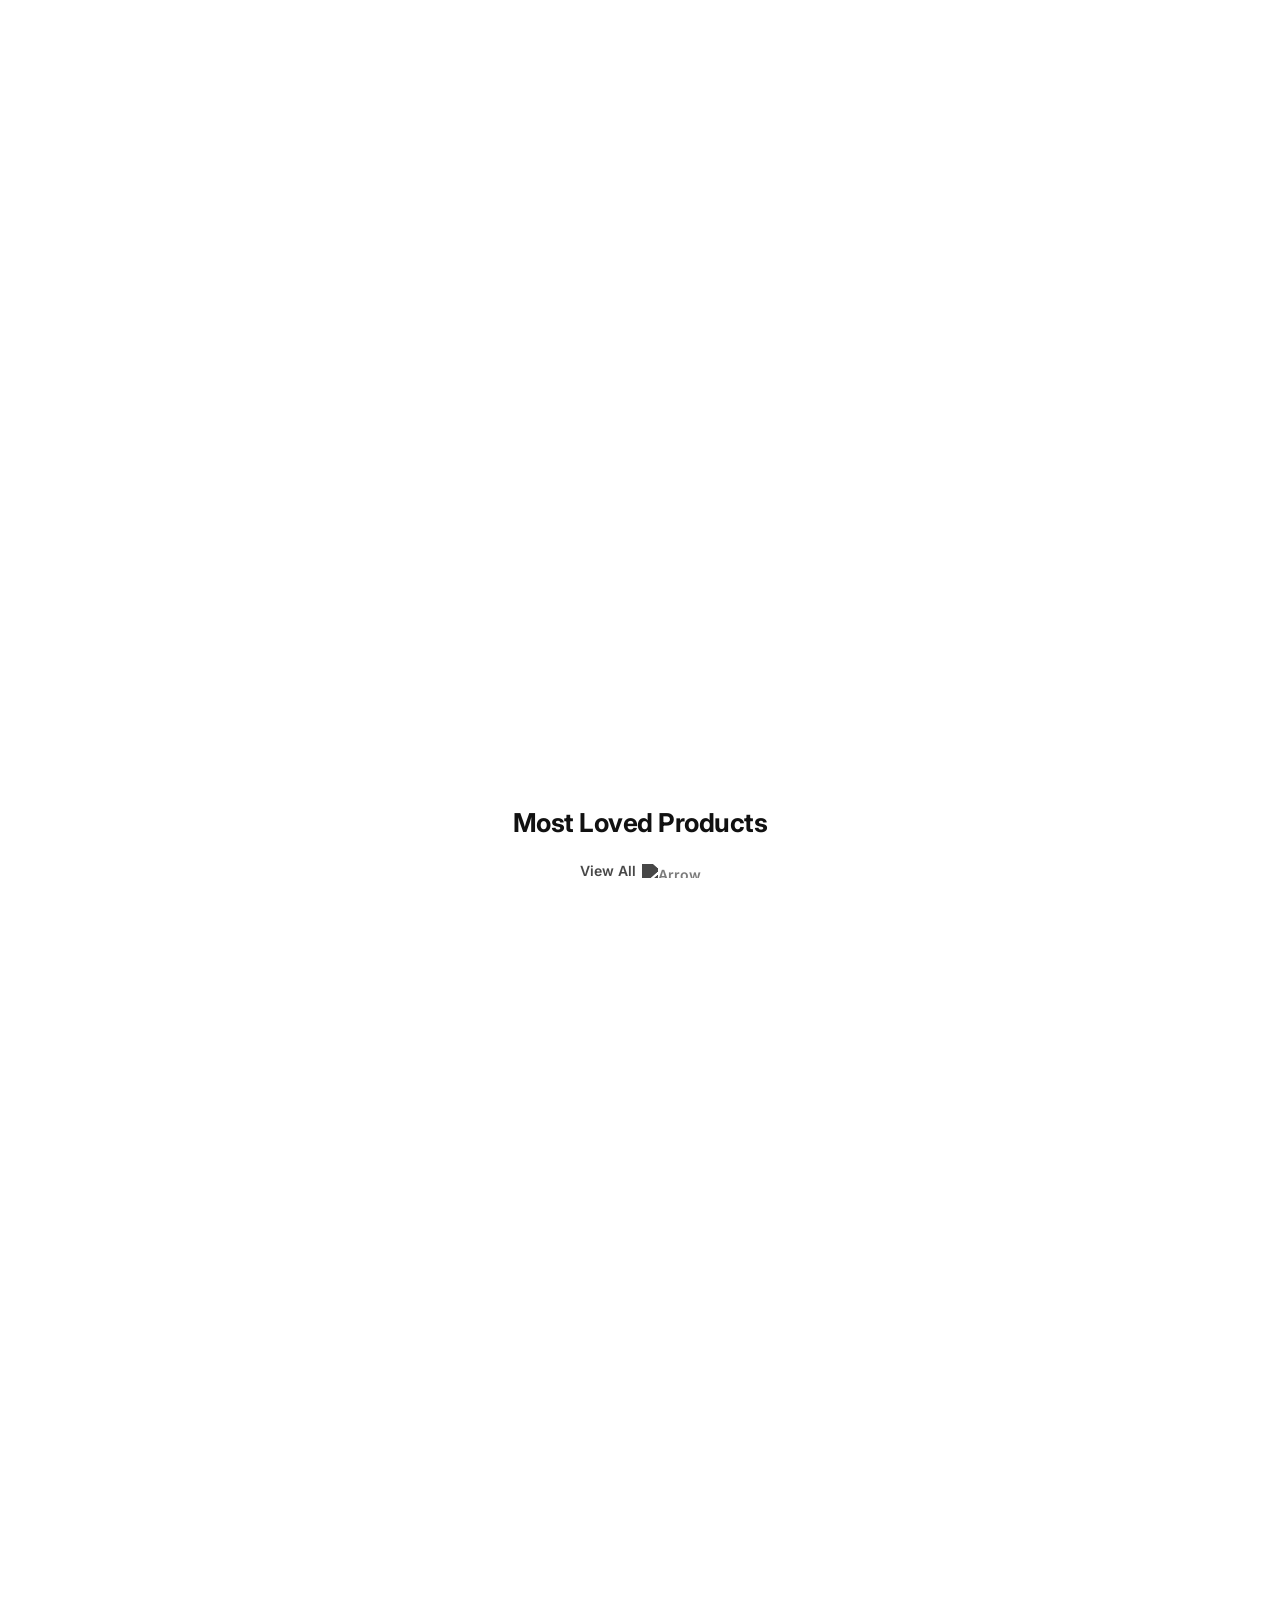
==== commit 8de2ab7f: "Improvising the Homepage section" ====
--- a/index.html
+++ b/index.html
@@ -179,40 +179,241 @@
             <div id="category-grid" class="category-grid"></div>
         </section>
 
-        <!-- Featured Products -->
+        
+<!-- Top Selection Block (Blue) -->
+        <section class="colored-block-section" style="max-width: var(--container-width); margin: 0 auto; padding-bottom: 0;">
+            <div class="colored-block-container bg-blue">
+                <div class="colored-block-header">
+                    <h2>Top Selection</h2>
+                    <a href="searchPage.html?collection=Top Selection" class="colored-block-arrow">
+                        <svg xmlns="http://www.w3.org/2000/svg" viewBox="0 0 24 24" fill="none" stroke-width="2" stroke-linecap="round" stroke-linejoin="round"><path d="M5 12h14"></path><path d="m12 5 7 7-7 7"></path></svg>
+                    </a>
+                </div>
+                <div class="colored-block-grid">
+                    <a href="productCategory.html?category=T-Shirts" class="colored-block-card">
+                        <div class="colored-block-img-container">
+                            <img src="https://picsum.photos/seed/sub-graphic1/400/400" alt="T-Shirts">
+                        </div>
+                        <div class="colored-block-info">
+                            <div class="colored-block-title">Premium T-Shirts</div>
+                            <div class="colored-block-subtitle">Special offer</div>
+                        </div>
+                    </a>
+                    <a href="productCategory.html?category=Mugs%20%26%20Cups" class="colored-block-card">
+                        <div class="colored-block-img-container">
+                            <img src="https://picsum.photos/seed/sub-cartoon1/400/400" alt="Mugs">
+                        </div>
+                        <div class="colored-block-info">
+                            <div class="colored-block-title">Custom Mugs</div>
+                            <div class="colored-block-subtitle">Specials</div>
+                        </div>
+                    </a>
+                    <a href="productCategory.html?category=Phone%20Cases" class="colored-block-card">
+                        <div class="colored-block-img-container">
+                            <img src="https://picsum.photos/seed/sub-silicone1/400/400" alt="Phone Cases">
+                        </div>
+                        <div class="colored-block-info">
+                            <div class="colored-block-title">Phone Cases</div>
+                            <div class="colored-block-subtitle">Min. 40% Off</div>
+                        </div>
+                    </a>
+                    <a href="productCategory.html?category=Hoodies" class="colored-block-card">
+                        <div class="colored-block-img-container">
+                            <img src="https://picsum.photos/seed/sub-menclothing-wintercollection1/400/400" alt="Hoodies">
+                        </div>
+                        <div class="colored-block-info">
+                            <div class="colored-block-title">Winter Hoodies</div>
+                            <div class="colored-block-subtitle">Trending</div>
+                        </div>
+                    </a>
+                </div>
+            </div>
+        </section>
+
+<!-- Featured Products -->
         <section class="products-section">
             <div class="section-header">
                 <h2>Today's Best Deals For You!</h2>
-                <a href="#" class="view-all">View All
+                <a href="searchPage.html?collection=Deals" class="view-all">View All
                     <img src="constants/icons/arrow-right.svg" alt="Arrow" class="icon">
                 </a>
             </div>
             <div id="featured-products" class="product-grid"></div>
         </section>
 
-        <!-- Special Occasions -->
+<!-- Kids Zone Block (Purple) -->
+        <section class="colored-block-section" style="max-width: var(--container-width); margin: 0 auto; padding-top: 12px; padding-bottom: 0;">
+            <div class="colored-block-container bg-purple">
+                <div class="colored-block-header">
+                    <h2>Kids Zone</h2>
+                    <a href="productCategory.html?category=Kids Clothing" class="colored-block-arrow">
+                        <svg xmlns="http://www.w3.org/2000/svg" viewBox="0 0 24 24" fill="none" stroke-width="2" stroke-linecap="round" stroke-linejoin="round"><path d="M5 12h14"></path><path d="m12 5 7 7-7 7"></path></svg>
+                    </a>
+                </div>
+                <div class="colored-block-grid">
+                    <a href="productCategory.html?category=Kids Clothing" class="colored-block-card">
+                        <div class="colored-block-img-container">
+                            <img src="https://picsum.photos/seed/sub-kids1/400/400" alt="Kids T-Shirts">
+                        </div>
+                        <div class="colored-block-info">
+                            <div class="colored-block-title">Kids T-Shirts</div>
+                            <div class="colored-block-subtitle">From ₹199</div>
+                        </div>
+                    </a>
+                    <a href="productCategory.html?category=Kids Clothing" class="colored-block-card">
+                        <div class="colored-block-img-container">
+                            <img src="https://picsum.photos/seed/sub-cartoon1/400/400" alt="Cartoon Tees">
+                        </div>
+                        <div class="colored-block-info">
+                            <div class="colored-block-title">Cartoon Tees</div>
+                            <div class="colored-block-subtitle">Bestsellers</div>
+                        </div>
+                    </a>
+                    <a href="productCategory.html?category=Kids Clothing" class="colored-block-card">
+                        <div class="colored-block-img-container">
+                            <img src="https://picsum.photos/seed/sub-kids-winter1/400/400" alt="Kids Hoodies">
+                        </div>
+                        <div class="colored-block-info">
+                            <div class="colored-block-title">Kids Hoodies</div>
+                            <div class="colored-block-subtitle">Winter Wear</div>
+                        </div>
+                    </a>
+                    <a href="productCategory.html?category=Jewelry" class="colored-block-card">
+                        <div class="colored-block-img-container">
+                            <img src="https://picsum.photos/seed/sub-bracelets1/400/400" alt="Kids Accessories">
+                        </div>
+                        <div class="colored-block-info">
+                            <div class="colored-block-title">Fun Accessories</div>
+                            <div class="colored-block-subtitle">Special offer</div>
+                        </div>
+                    </a>
+                </div>
+            </div>
+        </section>
+
+<!-- Special Occasions -->
         <section class="products-section">
             <div class="section-header">
                 <h2>🎉 Shop By Special Occasions</h2>
-                <a href="#" class="view-all">View All
+                <a href="searchPage.html?collection=Occasions" class="view-all">View All
                     <img src="constants/icons/arrow-right.svg" alt="Arrow" class="icon">
                 </a>
             </div>
             <div id="special-occasions" class="product-grid"></div>
         </section>
 
-        <!-- Flash Sales -->
+<!-- Top Deals Block (Red) -->
+        <section class="colored-block-section" style="max-width: var(--container-width); margin: 0 auto; padding-top: 12px;">
+            <div class="colored-block-container bg-red">
+                <div class="colored-block-header">
+                    <h2>Hot Deals</h2>
+                    <a href="searchPage.html?collection=Deals" class="colored-block-arrow">
+                        <svg xmlns="http://www.w3.org/2000/svg" viewBox="0 0 24 24" fill="none" stroke-width="2" stroke-linecap="round" stroke-linejoin="round"><path d="M5 12h14"></path><path d="m12 5 7 7-7 7"></path></svg>
+                    </a>
+                </div>
+                <div class="colored-block-grid">
+                    <a href="productCategory.html?category=Photo%20Frames" class="colored-block-card">
+                        <div class="colored-block-img-container">
+                            <img src="https://picsum.photos/seed/sub-wooden1/400/400" alt="Photo Frames">
+                        </div>
+                        <div class="colored-block-info">
+                            <div class="colored-block-title">Photo Frames</div>
+                            <div class="colored-block-subtitle">Under ₹499</div>
+                        </div>
+                    </a>
+                    <a href="productCategory.html?category=Jewelry" class="colored-block-card">
+                        <div class="colored-block-img-container">
+                            <img src="https://picsum.photos/seed/sub-necklaces1/400/400" alt="Jewelry">
+                        </div>
+                        <div class="colored-block-info">
+                            <div class="colored-block-title">Custom Jewelry</div>
+                            <div class="colored-block-subtitle">Best Deal Ever</div>
+                        </div>
+                    </a>
+                    <a href="productCategory.html?category=Tote%20Bags" class="colored-block-card">
+                        <div class="colored-block-img-container">
+                            <img src="https://picsum.photos/seed/sub-cotton1/400/400" alt="Tote Bags">
+                        </div>
+                        <div class="colored-block-info">
+                            <div class="colored-block-title">Tote Bags</div>
+                            <div class="colored-block-subtitle">From ₹99</div>
+                        </div>
+                    </a>
+                    <a href="productCategory.html?category=Pendants" class="colored-block-card">
+                        <div class="colored-block-img-container">
+                            <img src="https://picsum.photos/seed/sub-custom1/400/400" alt="Pendants">
+                        </div>
+                        <div class="colored-block-info">
+                            <div class="colored-block-title">Name Pendants</div>
+                            <div class="colored-block-subtitle">Grab Big Discounts!</div>
+                        </div>
+                    </a>
+                </div>
+            </div>
+        </section>
+
+<!-- Flash Sales -->
         <section class="products-section flash-sales-section">
             <div class="section-header">
                 <h2>⚡ Flash Sales - Limited Time</h2>
-                <a href="#" class="view-all">View All
+                <a href="searchPage.html?collection=Flash Sales" class="view-all">View All
                     <img src="constants/icons/arrow-right.svg" alt="Arrow" class="icon">
                 </a>
             </div>
             <div id="flash-sales" class="product-grid"></div>
         </section>
 
-        <!-- Special Offers Carousel -->
+<!-- Home & Living Block (Cyan) -->
+        <section class="colored-block-section" style="max-width: var(--container-width); margin: 0 auto; padding-top: 12px; padding-bottom: 0;">
+            <div class="colored-block-container bg-cyan">
+                <div class="colored-block-header">
+                    <h2>Home & Living</h2>
+                    <a href="searchPage.html?collection=Occasions" class="colored-block-arrow">
+                        <svg xmlns="http://www.w3.org/2000/svg" viewBox="0 0 24 24" fill="none" stroke-width="2" stroke-linecap="round" stroke-linejoin="round"><path d="M5 12h14"></path><path d="m12 5 7 7-7 7"></path></svg>
+                    </a>
+                </div>
+                <div class="colored-block-grid">
+                    <a href="productCategory.html?category=Decor" class="colored-block-card">
+                        <div class="colored-block-img-container">
+                            <img src="https://picsum.photos/seed/sub-crystals1/400/400" alt="Home Decor">
+                        </div>
+                        <div class="colored-block-info">
+                            <div class="colored-block-title">Home Decor</div>
+                            <div class="colored-block-subtitle">30% Off</div>
+                        </div>
+                    </a>
+                    <a href="productCategory.html?category=Photo Frames" class="colored-block-card">
+                        <div class="colored-block-img-container">
+                            <img src="https://picsum.photos/seed/sub-wooden1/400/400" alt="Photo Frames">
+                        </div>
+                        <div class="colored-block-info">
+                            <div class="colored-block-title">Photo Frames</div>
+                            <div class="colored-block-subtitle">Capture Memories</div>
+                        </div>
+                    </a>
+                    <a href="productCategory.html?category=Mugs%20%26%20Cups" class="colored-block-card">
+                        <div class="colored-block-img-container">
+                            <img src="https://picsum.photos/seed/sub-ceramic1/400/400" alt="Mugs">
+                        </div>
+                        <div class="colored-block-info">
+                            <div class="colored-block-title">Ceramic Mugs</div>
+                            <div class="colored-block-subtitle">Hot Deals</div>
+                        </div>
+                    </a>
+                    <a href="productCategory.html?category=Posters" class="colored-block-card">
+                        <div class="colored-block-img-container">
+                            <img src="https://picsum.photos/seed/sub-canvas1/400/400" alt="Posters">
+                        </div>
+                        <div class="colored-block-info">
+                            <div class="colored-block-title">Wall Posters</div>
+                            <div class="colored-block-subtitle">Trending</div>
+                        </div>
+                    </a>
+                </div>
+            </div>
+        </section>
+
+<!-- Special Offers Carousel -->
         <section class="special-offers-section">
             <div class="section-header">
                 <h2>Special Offers Just For You</h2>
@@ -228,40 +429,240 @@
             <div id="special-offers" class="special-carousel"></div>
         </section>
 
-        <!-- Trending Products -->
+<!-- Trendy Accessories Block (Orange) -->
+        <section class="colored-block-section" style="max-width: var(--container-width); margin: 0 auto; padding-top: 12px; padding-bottom: 0;">
+            <div class="colored-block-container bg-orange">
+                <div class="colored-block-header">
+                    <h2>Trendy Accessories</h2>
+                    <a href="searchPage.html?collection=Trendy Accessories" class="colored-block-arrow">
+                        <svg xmlns="http://www.w3.org/2000/svg" viewBox="0 0 24 24" fill="none" stroke-width="2" stroke-linecap="round" stroke-linejoin="round"><path d="M5 12h14"></path><path d="m12 5 7 7-7 7"></path></svg>
+                    </a>
+                </div>
+                <div class="colored-block-grid">
+                    <a href="productCategory.html?category=Face%20Masks" class="colored-block-card">
+                        <div class="colored-block-img-container">
+                            <img src="https://picsum.photos/seed/sub-adjustable1/400/400" alt="Face Masks">
+                        </div>
+                        <div class="colored-block-info">
+                            <div class="colored-block-title">Custom Masks</div>
+                            <div class="colored-block-subtitle">Bestsellers</div>
+                        </div>
+                    </a>
+                    <a href="productCategory.html?category=Key%20Chains" class="colored-block-card">
+                        <div class="colored-block-img-container">
+                            <img src="https://picsum.photos/seed/sub-acrylic1/400/400" alt="Key Chains">
+                        </div>
+                        <div class="colored-block-info">
+                            <div class="colored-block-title">Photo Keychains</div>
+                            <div class="colored-block-subtitle">Special offer</div>
+                        </div>
+                    </a>
+                    <a href="productCategory.html?category=Jewelry" class="colored-block-card">
+                        <div class="colored-block-img-container">
+                            <img src="https://picsum.photos/seed/sub-bracelets1/400/400" alt="Jewelry">
+                        </div>
+                        <div class="colored-block-info">
+                            <div class="colored-block-title">Name Pendants</div>
+                            <div class="colored-block-subtitle">From ₹199</div>
+                        </div>
+                    </a>
+                    <a href="productCategory.html?category=Decor" class="colored-block-card">
+                        <div class="colored-block-img-container">
+                            <img src="https://picsum.photos/seed/sub-crystals1/400/400" alt="Decor">
+                        </div>
+                        <div class="colored-block-info">
+                            <div class="colored-block-title">Home Decor</div>
+                            <div class="colored-block-subtitle">Grab Or Gone</div>
+                        </div>
+                    </a>
+                </div>
+            </div>
+        </section>
+
+<!-- Trending Products -->
         <section class="products-section">
             <div class="section-header">
                 <h2>Trending Custom Prints</h2>
-                <a href="#" class="view-all">View All
+                <a href="searchPage.html?collection=Top Selection" class="view-all">View All
                     <img src="constants/icons/arrow-right.svg" alt="Arrow" class="icon">
                 </a>
             </div>
             <div id="trending-products" class="product-grid"></div>
         </section>
 
-        <!-- New Arrivals -->
+<!-- Gifts for Her Block (Pink) -->
+        <section class="colored-block-section" style="max-width: var(--container-width); margin: 0 auto; padding-top: 12px; padding-bottom: 0;">
+            <div class="colored-block-container bg-pink">
+                <div class="colored-block-header">
+                    <h2>Gifts for Her</h2>
+                    <a href="searchPage.html?collection=Occasions" class="colored-block-arrow">
+                        <svg xmlns="http://www.w3.org/2000/svg" viewBox="0 0 24 24" fill="none" stroke-width="2" stroke-linecap="round" stroke-linejoin="round"><path d="M5 12h14"></path><path d="m12 5 7 7-7 7"></path></svg>
+                    </a>
+                </div>
+                <div class="colored-block-grid">
+                    <a href="productCategory.html?category=Women's%20Special" class="colored-block-card">
+                        <div class="colored-block-img-container">
+                            <img src="https://picsum.photos/seed/sub-womenclothing-graphic1/400/400" alt="Women's Tees">
+                        </div>
+                        <div class="colored-block-info">
+                            <div class="colored-block-title">Women's Tees</div>
+                            <div class="colored-block-subtitle">Special offer</div>
+                        </div>
+                    </a>
+                    <a href="productCategory.html?category=Jewelry" class="colored-block-card">
+                        <div class="colored-block-img-container">
+                            <img src="https://picsum.photos/seed/sub-necklaces1/400/400" alt="Jewelry">
+                        </div>
+                        <div class="colored-block-info">
+                            <div class="colored-block-title">Custom Jewelry</div>
+                            <div class="colored-block-subtitle">Top Rated</div>
+                        </div>
+                    </a>
+                    <a href="productCategory.html?category=Tote%20Bags" class="colored-block-card">
+                        <div class="colored-block-img-container">
+                            <img src="https://picsum.photos/seed/sub-canvas1/400/400" alt="Tote Bags">
+                        </div>
+                        <div class="colored-block-info">
+                            <div class="colored-block-title">Tote Bags</div>
+                            <div class="colored-block-subtitle">Eco Friendly</div>
+                        </div>
+                    </a>
+                    <a href="productCategory.html?category=Photo%20Frames" class="colored-block-card">
+                        <div class="colored-block-img-container">
+                            <img src="https://picsum.photos/seed/sub-custom1/400/400" alt="Photo Frames">
+                        </div>
+                        <div class="colored-block-info">
+                            <div class="colored-block-title">Memories</div>
+                            <div class="colored-block-subtitle">Best Gifts</div>
+                        </div>
+                    </a>
+                </div>
+            </div>
+        </section>
+
+<!-- New Arrivals -->
         <section class="products-section">
             <div class="section-header">
                 <h2>New Arrivals</h2>
-                <a href="#" class="view-all">View All
+                <a href="searchPage.html?sort=newest" class="view-all">View All
                     <img src="constants/icons/arrow-right.svg" alt="Arrow" class="icon">
                 </a>
             </div>
             <div id="new-arrivals" class="product-grid"></div>
         </section>
 
-        <!-- Recently Viewed -->
+<!-- Heart Winning T-Shirts Block (Green) -->
+        <section class="colored-block-section" style="max-width: var(--container-width); margin: 0 auto; padding-top: 12px;">
+            <div class="colored-block-container bg-green">
+                <div class="colored-block-header">
+                    <h2>Heart Winning T-Shirts</h2>
+                    <a href="searchPage.html?collection=Heart Winning T-Shirts" class="colored-block-arrow">
+                        <svg xmlns="http://www.w3.org/2000/svg" viewBox="0 0 24 24" fill="none" stroke-width="2" stroke-linecap="round" stroke-linejoin="round"><path d="M5 12h14"></path><path d="m12 5 7 7-7 7"></path></svg>
+                    </a>
+                </div>
+                <div class="colored-block-grid">
+                    <a href="productCategory.html?category=Men's%20Special" class="colored-block-card">
+                        <div class="colored-block-img-container">
+                            <img src="https://picsum.photos/seed/sub-menclothing-graphic1/400/400" alt="Men's Special">
+                        </div>
+                        <div class="colored-block-info">
+                            <div class="colored-block-title">Men's Graphics</div>
+                            <div class="colored-block-subtitle">Min. 50% Off</div>
+                        </div>
+                    </a>
+                    <a href="productCategory.html?category=Women's%20Special" class="colored-block-card">
+                        <div class="colored-block-img-container">
+                            <img src="https://picsum.photos/seed/sub-womenclothing-graphic1/400/400" alt="Women's Special">
+                        </div>
+                        <div class="colored-block-info">
+                            <div class="colored-block-title">Women's Tees</div>
+                            <div class="colored-block-subtitle">Trending</div>
+                        </div>
+                    </a>
+                    <a href="productCategory.html?category=Kids%20Clothing" class="colored-block-card">
+                        <div class="colored-block-img-container">
+                            <img src="https://picsum.photos/seed/sub-kids1/400/400" alt="Kids Clothing">
+                        </div>
+                        <div class="colored-block-info">
+                            <div class="colored-block-title">Kids T-Shirts</div>
+                            <div class="colored-block-subtitle">Under ₹299</div>
+                        </div>
+                    </a>
+                    <a href="productCategory.html?category=T-Shirts" class="colored-block-card">
+                        <div class="colored-block-img-container">
+                            <img src="https://picsum.photos/seed/sub-plain1/400/400" alt="Polo T-Shirts">
+                        </div>
+                        <div class="colored-block-info">
+                            <div class="colored-block-title">Basic Polos</div>
+                            <div class="colored-block-subtitle">Special offer</div>
+                        </div>
+                    </a>
+                </div>
+            </div>
+        </section>
+
+<!-- Winter Essentials Block (Yellow) -->
+        <section class="colored-block-section" style="max-width: var(--container-width); margin: 0 auto; padding-top: 12px; padding-bottom: 0;">
+            <div class="colored-block-container bg-yellow">
+                <div class="colored-block-header">
+                    <h2>Winter Essentials</h2>
+                    <a href="productCategory.html?category=Hoodies" class="colored-block-arrow">
+                        <svg xmlns="http://www.w3.org/2000/svg" viewBox="0 0 24 24" fill="none" stroke-width="2" stroke-linecap="round" stroke-linejoin="round"><path d="M5 12h14"></path><path d="m12 5 7 7-7 7"></path></svg>
+                    </a>
+                </div>
+                <div class="colored-block-grid">
+                    <a href="productCategory.html?category=Hoodies" class="colored-block-card">
+                        <div class="colored-block-img-container">
+                            <img src="https://picsum.photos/seed/sub-menclothing-wintercollection1/400/400" alt="Men's Hoodies">
+                        </div>
+                        <div class="colored-block-info">
+                            <div class="colored-block-title">Men's Hoodies</div>
+                            <div class="colored-block-subtitle">Stay Warm</div>
+                        </div>
+                    </a>
+                    <a href="productCategory.html?category=Hoodies" class="colored-block-card">
+                        <div class="colored-block-img-container">
+                            <img src="https://picsum.photos/seed/sub-womenclothing-wintercollection1/400/400" alt="Women's Hoodies">
+                        </div>
+                        <div class="colored-block-info">
+                            <div class="colored-block-title">Women's Hoodies</div>
+                            <div class="colored-block-subtitle">Cozy & Cute</div>
+                        </div>
+                    </a>
+                    <a href="productCategory.html?category=Face%20Masks" class="colored-block-card">
+                        <div class="colored-block-img-container">
+                            <img src="https://picsum.photos/seed/sub-adjustable1/400/400" alt="Face Masks">
+                        </div>
+                        <div class="colored-block-info">
+                            <div class="colored-block-title">Face Masks</div>
+                            <div class="colored-block-subtitle">Stay Safe</div>
+                        </div>
+                    </a>
+                    <a href="productCategory.html?category=Kids%20Clothing" class="colored-block-card">
+                        <div class="colored-block-img-container">
+                            <img src="https://picsum.photos/seed/sub-kids-winter1/400/400" alt="Kids Hoodies">
+                        </div>
+                        <div class="colored-block-info">
+                            <div class="colored-block-title">Kids Hoodies</div>
+                            <div class="colored-block-subtitle">Winter Deals</div>
+                        </div>
+                    </a>
+                </div>
+            </div>
+        </section>
+
+<!-- Recently Viewed -->
         <section class="products-section">
             <div class="section-header">
                 <h2>👀 Recently Viewed</h2>
-                <a href="#" class="view-all">View All
+                <a href="profile.html" class="view-all">View All
                     <img src="constants/icons/arrow-right.svg" alt="Arrow" class="icon">
                 </a>
             </div>
             <div id="recently-viewed" class="product-grid"></div>
         </section>
 
-        <!-- Banner Section -->
+<!-- Banner Section -->
         <section class="banner-section">
             <div class="promo-banner">
                 <div class="banner-content">
@@ -271,14 +672,12 @@
                 </div>
             </div>
         </section>
-
-        <!-- Best Sellers -->
-        <!-- Curated Collections -->
+<!-- Curated Collections -->
         <section class="products-section curated-collections-section">
             <div class="section-header">
                 <h2>✨ Curated Collections</h2>
                 <p class="section-subtitle">Handpicked bundles for you</p>
-                <a href="#" class="view-all">View All
+                <a href="searchPage.html?q=Collections" class="view-all">View All
                     <img src="constants/icons/arrow-right.svg" alt="Arrow" class="icon">
                 </a>
             </div>
@@ -289,7 +688,7 @@
         <section class="products-section">
             <div class="section-header">
                 <h2>Best Sellers</h2>
-                <a href="#" class="view-all">View All
+                <a href="searchPage.html?collection=Mega Print Festival" class="view-all">View All
                     <img src="constants/icons/arrow-right.svg" alt="Arrow" class="icon">
                 </a>
             </div>
@@ -300,7 +699,7 @@
         <section class="products-section">
             <div class="section-header">
                 <h2>Most Loved Products</h2>
-                <a href="#" class="view-all">View All
+                <a href="searchPage.html?q=Loved Products" class="view-all">View All
                     <img src="constants/icons/arrow-right.svg" alt="Arrow" class="icon">
                 </a>
             </div>
@@ -326,44 +725,7 @@
         </section>
 
         <!-- Footer -->
-        <footer class="footer">
-            <div class="footer-content">
-                <div class="footer-section">
-                    <h3>About SnapPrint</h3>
-                    <p>Premium custom printing services for all your personalization needs.</p>
-                </div>
-                <div class="footer-section">
-                    <h3>Quick Links</h3>
-                    <ul>
-                        <li><a href="#">About Us</a></li>
-                        <li><a href="#">Contact</a></li>
-                        <li><a href="#">FAQs</a></li>
-                        <li><a href="#">Track Order</a></li>
-                    </ul>
-                </div>
-                <div class="footer-section">
-                    <h3>Categories</h3>
-                    <ul>
-                        <li><a href="#">T-Shirts</a></li>
-                        <li><a href="#">Mugs & Cups</a></li>
-                        <li><a href="#">Phone Cases</a></li>
-                        <li><a href="#">Photo Frames</a></li>
-                    </ul>
-                </div>
-                <div class="footer-section">
-                    <h3>Customer Service</h3>
-                    <ul>
-                        <li><a href="#">Returns</a></li>
-                        <li><a href="#">Shipping Info</a></li>
-                        <li><a href="#">Privacy Policy</a></li>
-                        <li><a href="#">Terms & Conditions</a></li>
-                    </ul>
-                </div>
-            </div>
-            <div class="footer-bottom">
-                <p>&copy; 2026 SnapPrint. All rights reserved.</p>
-            </div>
-        </footer>
+        <div id="site-footer"></div>
     </div>
 
     <!-- Scripts -->
@@ -378,5 +740,6 @@
     <script src="widgets/discountCard.js"></script>
     <script src="scripts/scrollReveal.js"></script>
     <script src="scripts/homepage.js"></script>
+    <script src="widgets/footer.js"></script>
 </body>
 </html>
--- a/styles/homepage.css
+++ b/styles/homepage.css
@@ -400,6 +400,123 @@
     animation: fadeInUp 0.6s ease-out 0.4s both;
 }
 
+/* ========== COLORED FEATURED BLOCKS ========== */
+.colored-block-section {
+    padding: 24px;
+    animation: fadeInUp 0.6s ease-out 0.4s both;
+}
+
+.colored-block-container {
+    border-radius: 20px;
+    padding: 20px;
+    margin-bottom: 16px;
+}
+
+.bg-blue { background-color: #E5F3FE; }
+.bg-purple { background-color: #EFE8FF; }
+.bg-green { background-color: #E2F6EF; }
+.bg-red { background-color: #FEECEB; }
+.bg-orange { background-color: #FFF2E5; }
+
+.colored-block-header {
+    display: flex;
+    justify-content: space-between;
+    align-items: center;
+    margin-bottom: 16px;
+}
+
+.colored-block-header h2 {
+    font-size: 20px;
+    font-weight: 700;
+    color: var(--gray-900);
+}
+
+.colored-block-arrow {
+    width: 32px;
+    height: 32px;
+    background: var(--color-black);
+    color: var(--color-white);
+    border-radius: 50%;
+    display: flex;
+    align-items: center;
+    justify-content: center;
+    text-decoration: none;
+    transition: transform 0.3s ease;
+}
+
+.colored-block-arrow:hover {
+    transform: scale(1.1);
+}
+
+.colored-block-arrow svg {
+    width: 16px;
+    height: 16px;
+    stroke: white;
+}
+
+.colored-block-grid {
+    display: grid;
+    grid-template-columns: repeat(4, 1fr);
+    gap: 12px;
+}
+
+.colored-block-card {
+    background: var(--color-white);
+    border-radius: 12px;
+    overflow: hidden;
+    text-decoration: none;
+    color: var(--text-primary);
+    display: flex;
+    flex-direction: column;
+    transition: transform 0.3s ease;
+}
+
+.colored-block-card:hover {
+    transform: translateY(-4px);
+    box-shadow: 0 8px 24px rgba(0,0,0,0.1);
+}
+
+.colored-block-img-container {
+    width: 100%;
+    aspect-ratio: 1;
+    padding: 12px;
+    background: #f9f9f9;
+    display: flex;
+    align-items: center;
+    justify-content: center;
+}
+
+.colored-block-img-container img {
+    width: 100%;
+    height: 100%;
+    object-fit: contain;
+}
+
+.colored-block-info {
+    padding: 12px;
+}
+
+.colored-block-title {
+    font-size: 13px;
+    color: var(--gray-700);
+    margin-bottom: 4px;
+    white-space: nowrap;
+    overflow: hidden;
+    text-overflow: ellipsis;
+}
+
+.colored-block-subtitle {
+    font-size: 14px;
+    font-weight: 700;
+    color: var(--color-black);
+}
+
+@media (max-width: 768px) {
+    .colored-block-grid {
+        grid-template-columns: repeat(2, 1fr);
+    }
+}
+
 .product-grid {
     display: grid;
     grid-template-columns: repeat(auto-fill, minmax(260px, 1fr));
@@ -1659,7 +1776,7 @@
 /* Main Wide Banner */
 .promo-banner-main {
     position: relative;
-    border-radius: 20px;
+    border-radius: 24px;
     height: 250px;
     background-size: cover;
     background-position: center;
@@ -1668,7 +1785,13 @@
     padding: 40px;
     overflow: hidden;
     color: white;
-    box-shadow: 0 4px 15px rgba(0,0,0,0.05);
+    box-shadow: 0 12px 40px -12px rgba(230, 40, 70, 0.5), inset 0 0 0 1px rgba(255,255,255,0.2);
+    transition: transform 0.4s cubic-bezier(0.25, 1, 0.5, 1), box-shadow 0.4s ease;
+}
+
+.promo-banner-main:hover {
+    transform: translateY(-4px) scale(1.01);
+    box-shadow: 0 24px 50px -12px rgba(230, 40, 70, 0.6), inset 0 0 0 1px rgba(255,255,255,0.3);
 }
 
 .promo-content-left {
@@ -1725,7 +1848,7 @@
 
 .promo-banner-card {
     position: relative;
-    border-radius: 16px;
+    border-radius: 20px;
     height: 180px;
     background-size: cover;
     background-position: center;
@@ -1733,7 +1856,7 @@
     display: flex;
     align-items: center;
     overflow: hidden;
-    box-shadow: 0 4px 10px rgba(0,0,0,0.04);
+    box-shadow: 0 8px 24px -8px rgba(0,0,0,0.15), inset 0 0 0 1px rgba(255,255,255,0.4);
     
     /* Animation base */
     width: 100%;
@@ -1753,8 +1876,8 @@
     }
 
     .promo-row .promo-banner-card:hover {
-        transform: translateY(-4px);
-        box-shadow: 0 12px 30px rgba(0,0,0,0.12);
+        transform: translateY(-4px) scale(1.02);
+        box-shadow: 0 20px 40px -10px rgba(0,0,0,0.25), inset 0 0 0 1px rgba(255,255,255,0.6);
         z-index: 10;
     }
 }
--- a/styles/category_redesign.css
+++ b/styles/category_redesign.css
@@ -45,10 +45,20 @@
 .category-bg {
     position: absolute;
     inset: 0;
-    background-size: cover;
-    background-position: center;
-    transition: transform 0.8s cubic-bezier(0.2, 0.8, 0.2, 1);
+    width: 100%;
+    height: 100%;
+    object-fit: cover;
+    transition: transform 0.8s cubic-bezier(0.2, 0.8, 0.2, 1), opacity 0.5s ease;
     z-index: 1;
+    opacity: 0; /* Hidden initially for fade-in */
+}
+
+.category-bg[src] {
+    opacity: 1; /* Show when src is set */
+}
+
+.category-bg.loaded {
+    opacity: 1;
 }
 
 .category-unit:hover .category-bg {
@@ -217,8 +227,8 @@
         flex-wrap: nowrap;
         overflow-x: auto;
         -webkit-overflow-scrolling: touch;
-        gap: 16px;
-        padding: 0 20px 20px 20px;
+        gap: 12px;
+        padding: 0 16px 16px 16px;
         scrollbar-width: none;
         grid-auto-rows: auto;
     }
@@ -229,7 +239,7 @@
 
     .category-unit {
         flex: 0 0 auto;
-        width: 82px; /* Increased width to accommodate 2 lines of text */
+        width: 76px; 
         padding: 0;
         border-radius: 0;
         box-shadow: none !important;
@@ -245,26 +255,30 @@
         position: relative;
         width: 72px;
         height: 72px;
-        border-radius: 50%; /* Perfect circle */
-        border: 2px solid #fff; /* Internal white ring to separate color */
-        box-shadow: 0 0 0 2px var(--theme-color, #ccc), 0 4px 10px rgba(0,0,0,0.1);
+        border-radius: 18px; /* Smooth rounded corners on the image itself */
+        border: none;
+        background-color: transparent !important;
+        box-shadow: 0 4px 12px rgba(0,0,0,0.08); /* subtle drop shadow for depth */
         inset: auto;
         z-index: 1;
-        transition: transform 0.2s;
+        transition: transform 0.2s cubic-bezier(0.4, 0, 0.2, 1);
+        padding: 0; /* Remove padding */
+        object-fit: cover; /* Fill the shape completely with the image */
     }
 
     .category-unit:active .category-bg {
         transform: scale(0.92);
+        box-shadow: 0 2px 6px rgba(0,0,0,0.04);
     }
     
     .category-overlay {
-        display: none; /* No overlay on mobile icons */
+        display: none;
     }
     
     .category-content {
         position: relative;
         transform: none !important;
-        margin-top: 12px;
+        margin-top: 8px;
         text-align: center;
         width: 100%;
         padding: 0;
@@ -275,14 +289,11 @@
     .category-tall .category-name,
     .category-small .category-name {
         font-size: 0.75rem !important;
-        color: #333;
-        font-weight: 600;
+        color: #444;
+        font-weight: 500;
         text-shadow: none;
         margin-bottom: 0;
-        white-space: normal; /* Allow text to wrap */
-        display: -webkit-box;
-        -webkit-line-clamp: 2; /* Limit to 2 lines */
-        -webkit-box-orient: vertical;
+        white-space: nowrap; /* Single line */
         overflow: hidden;
         text-overflow: ellipsis;
         max-width: 100%;
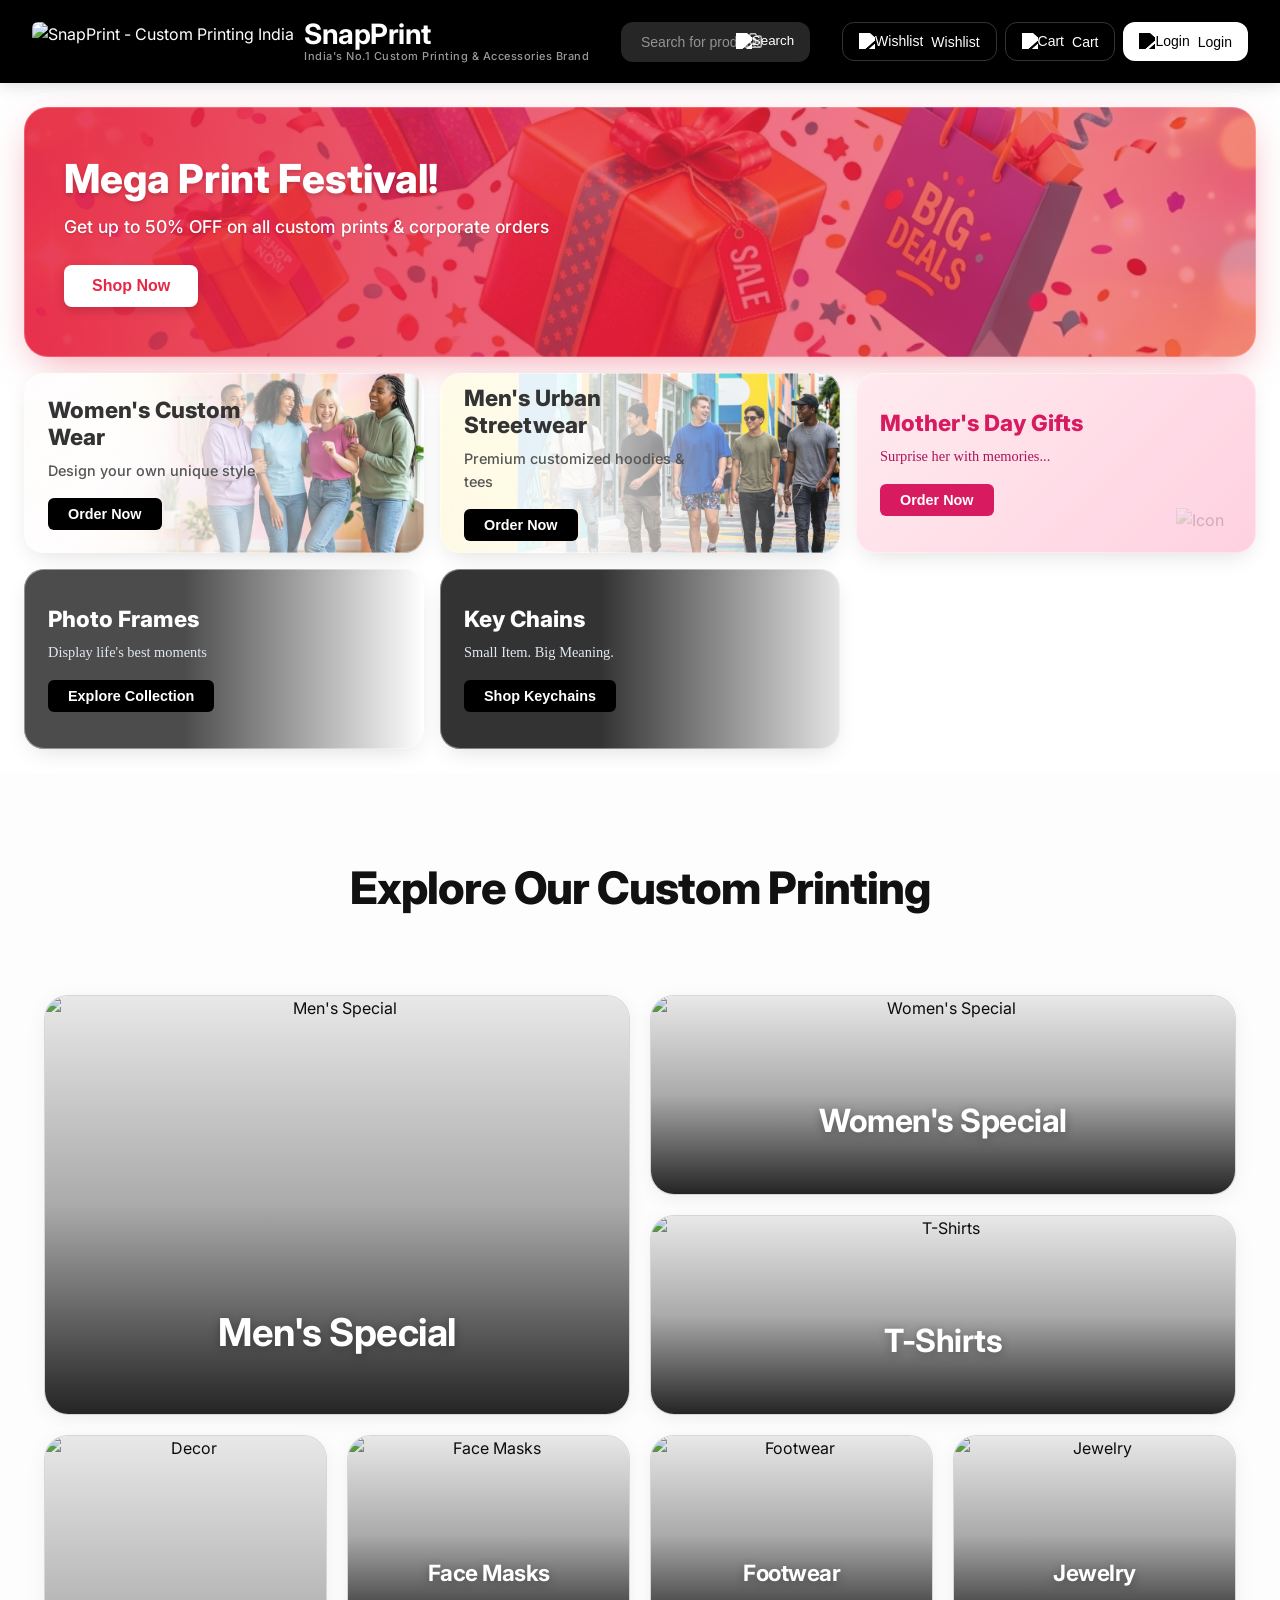
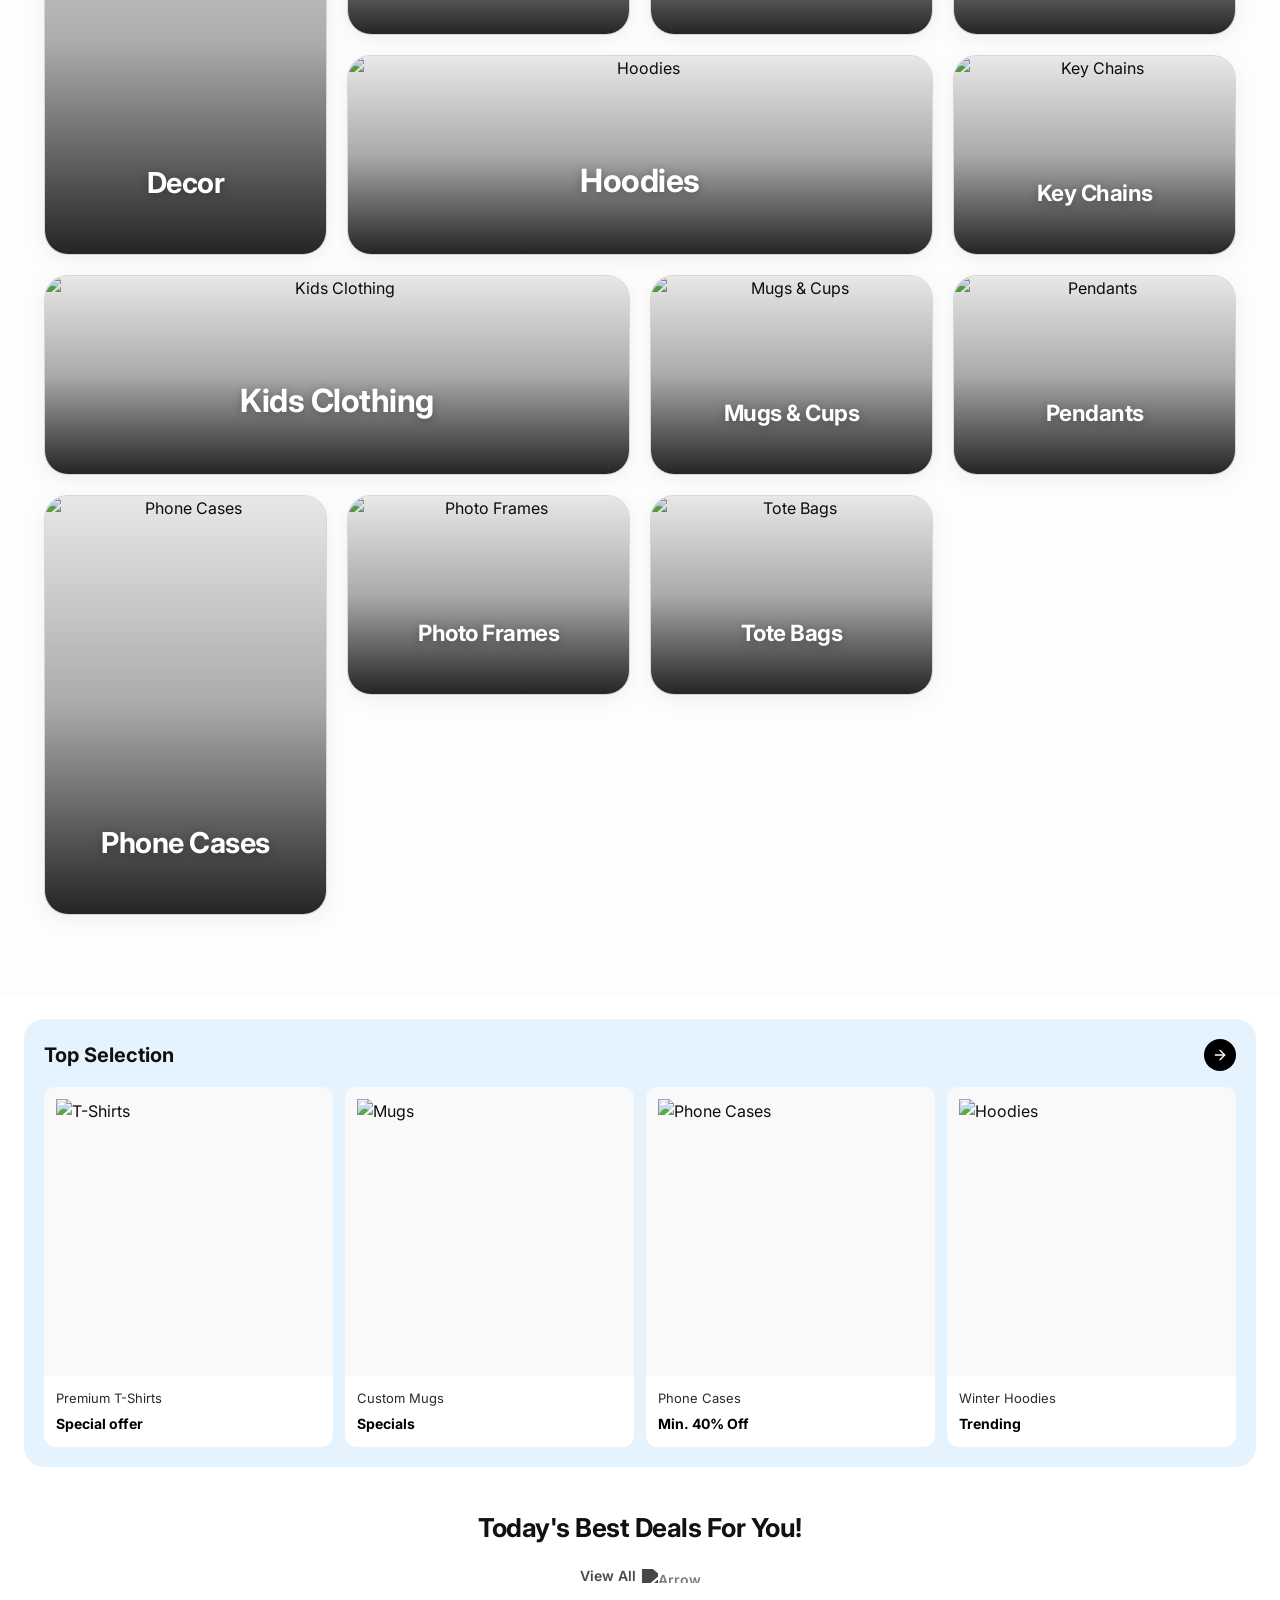
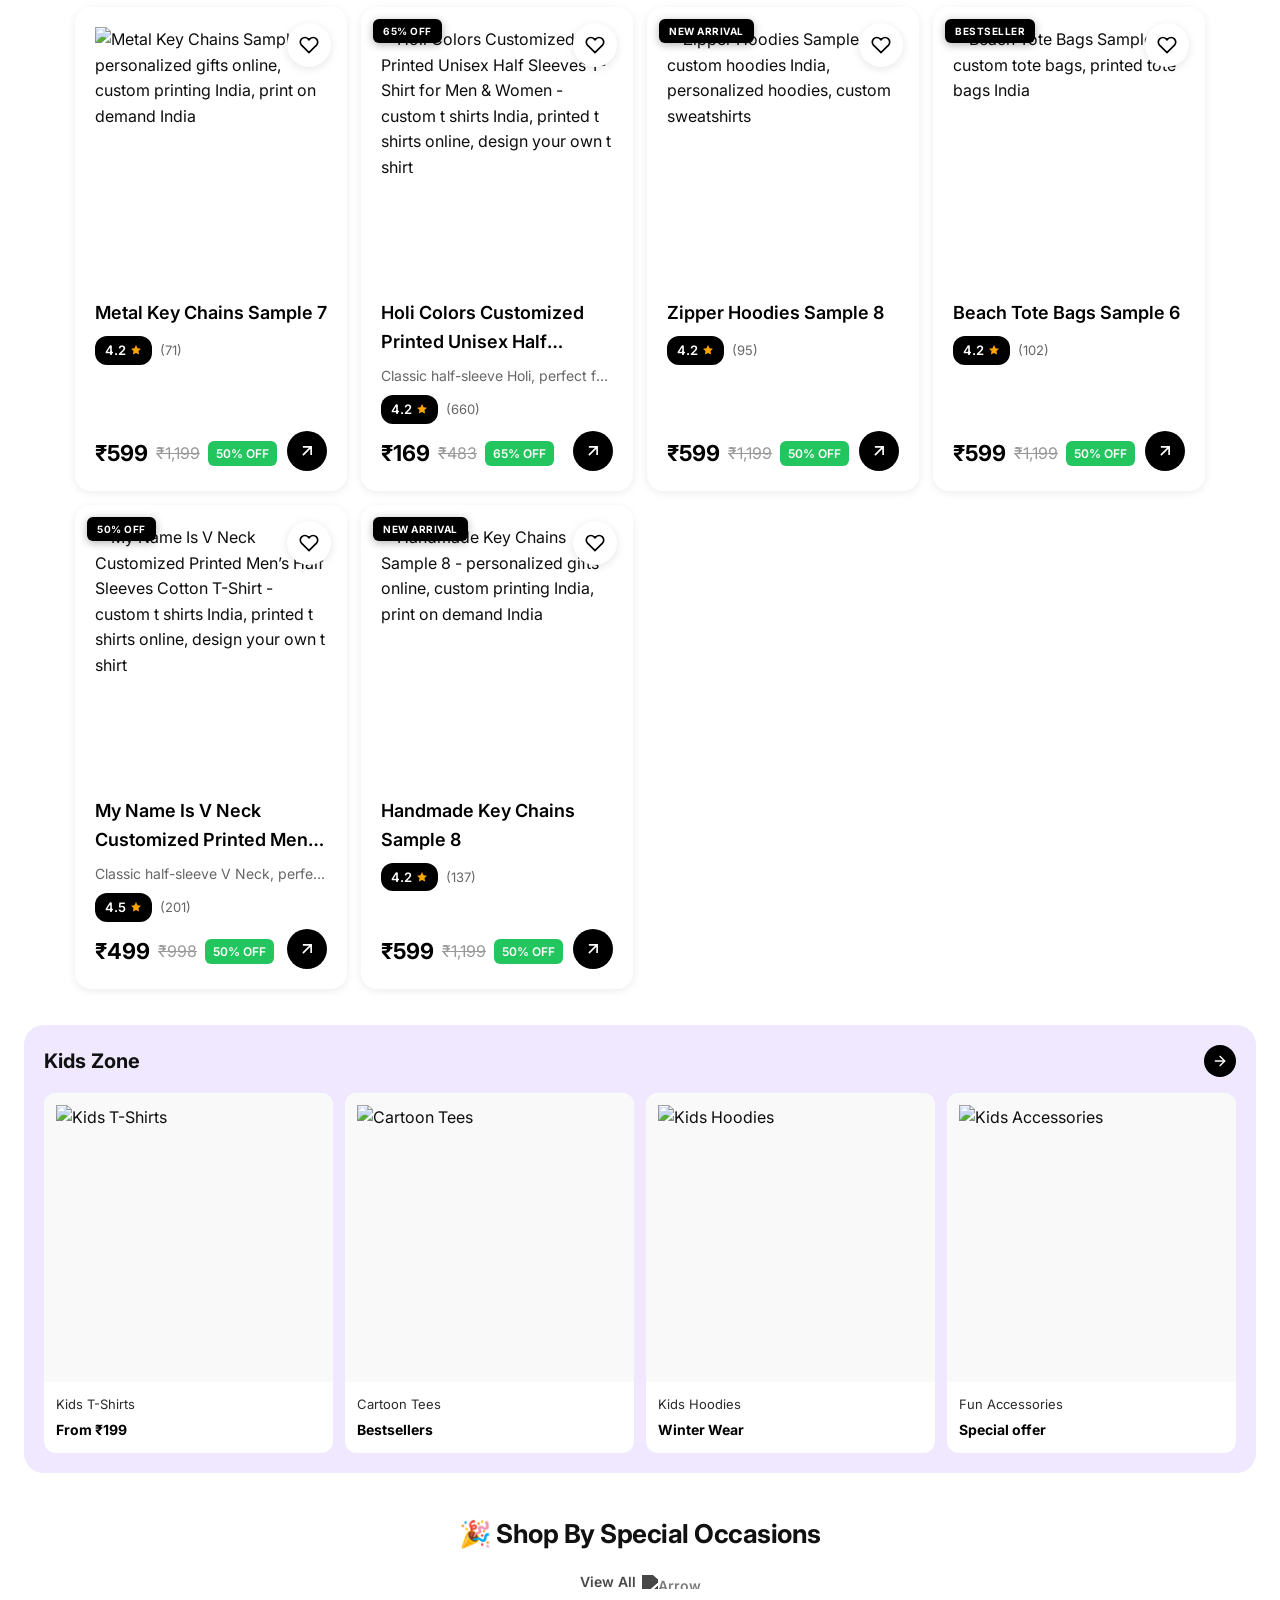
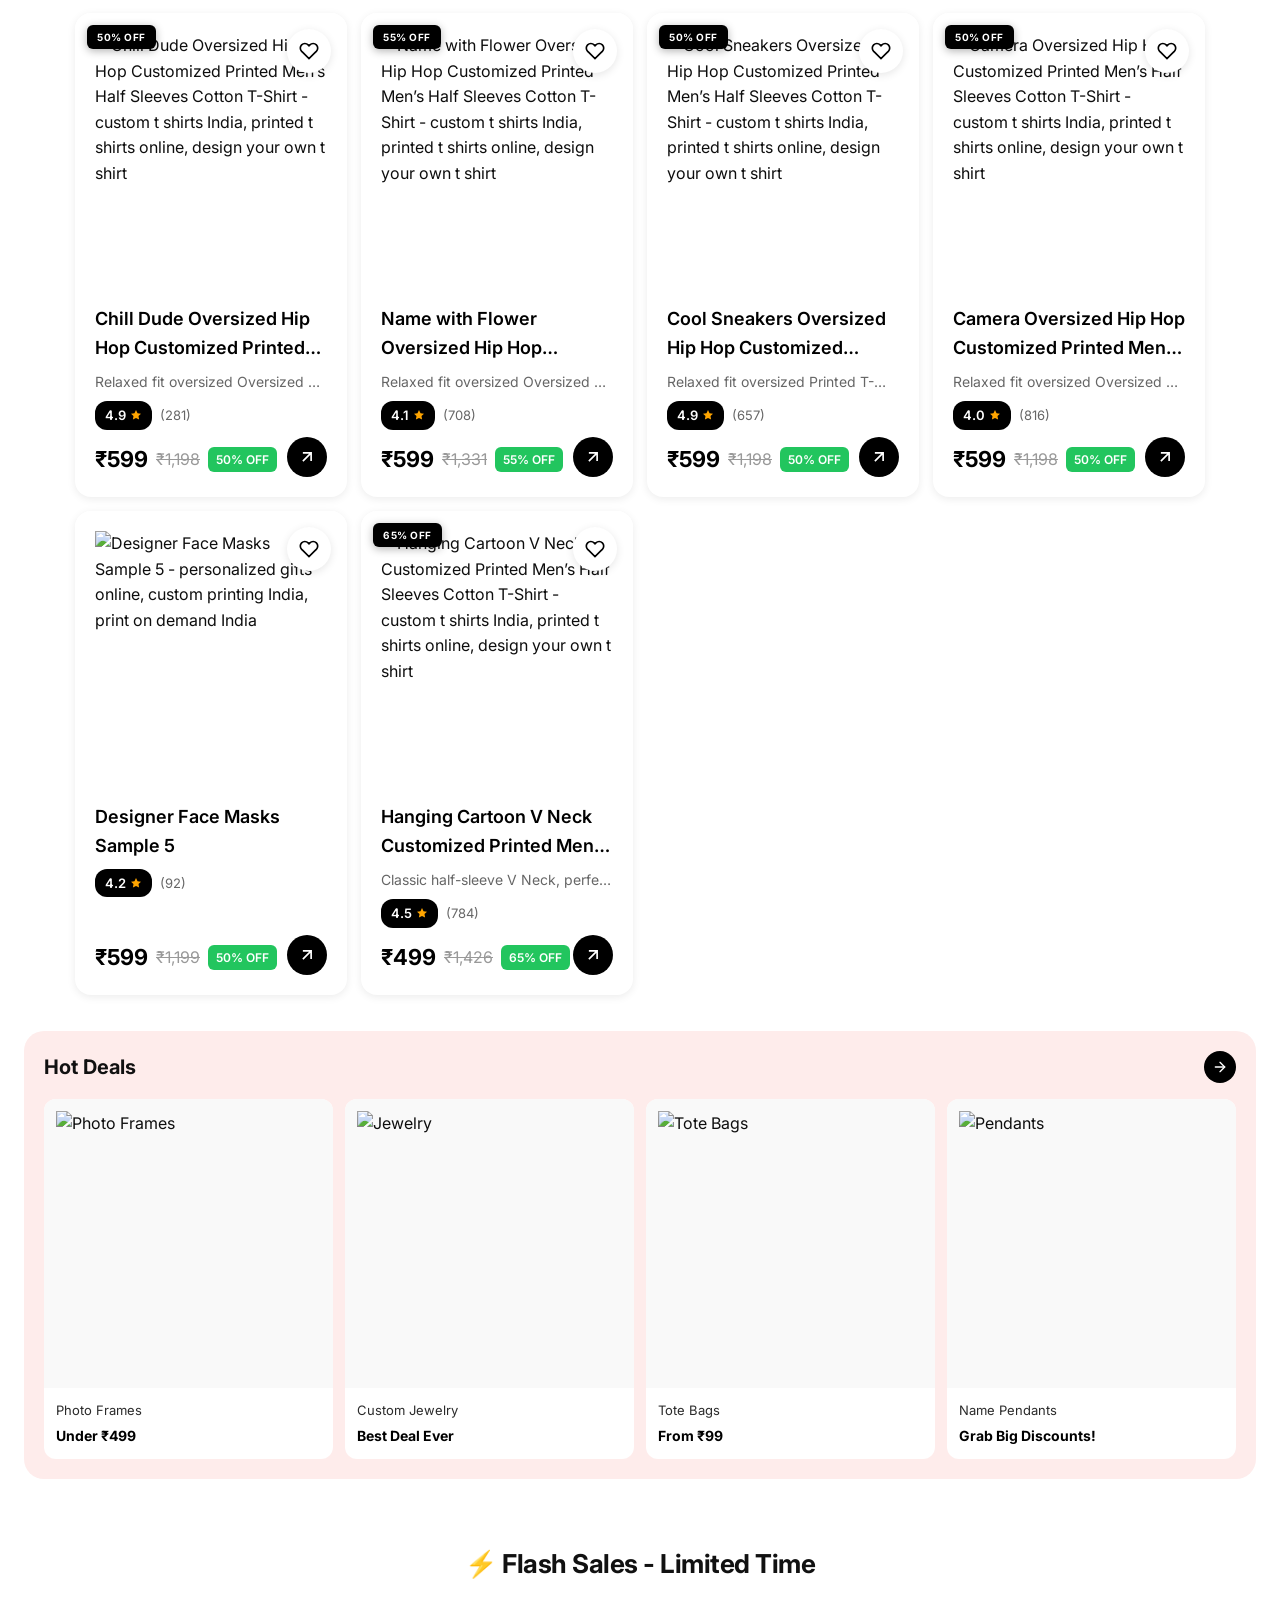
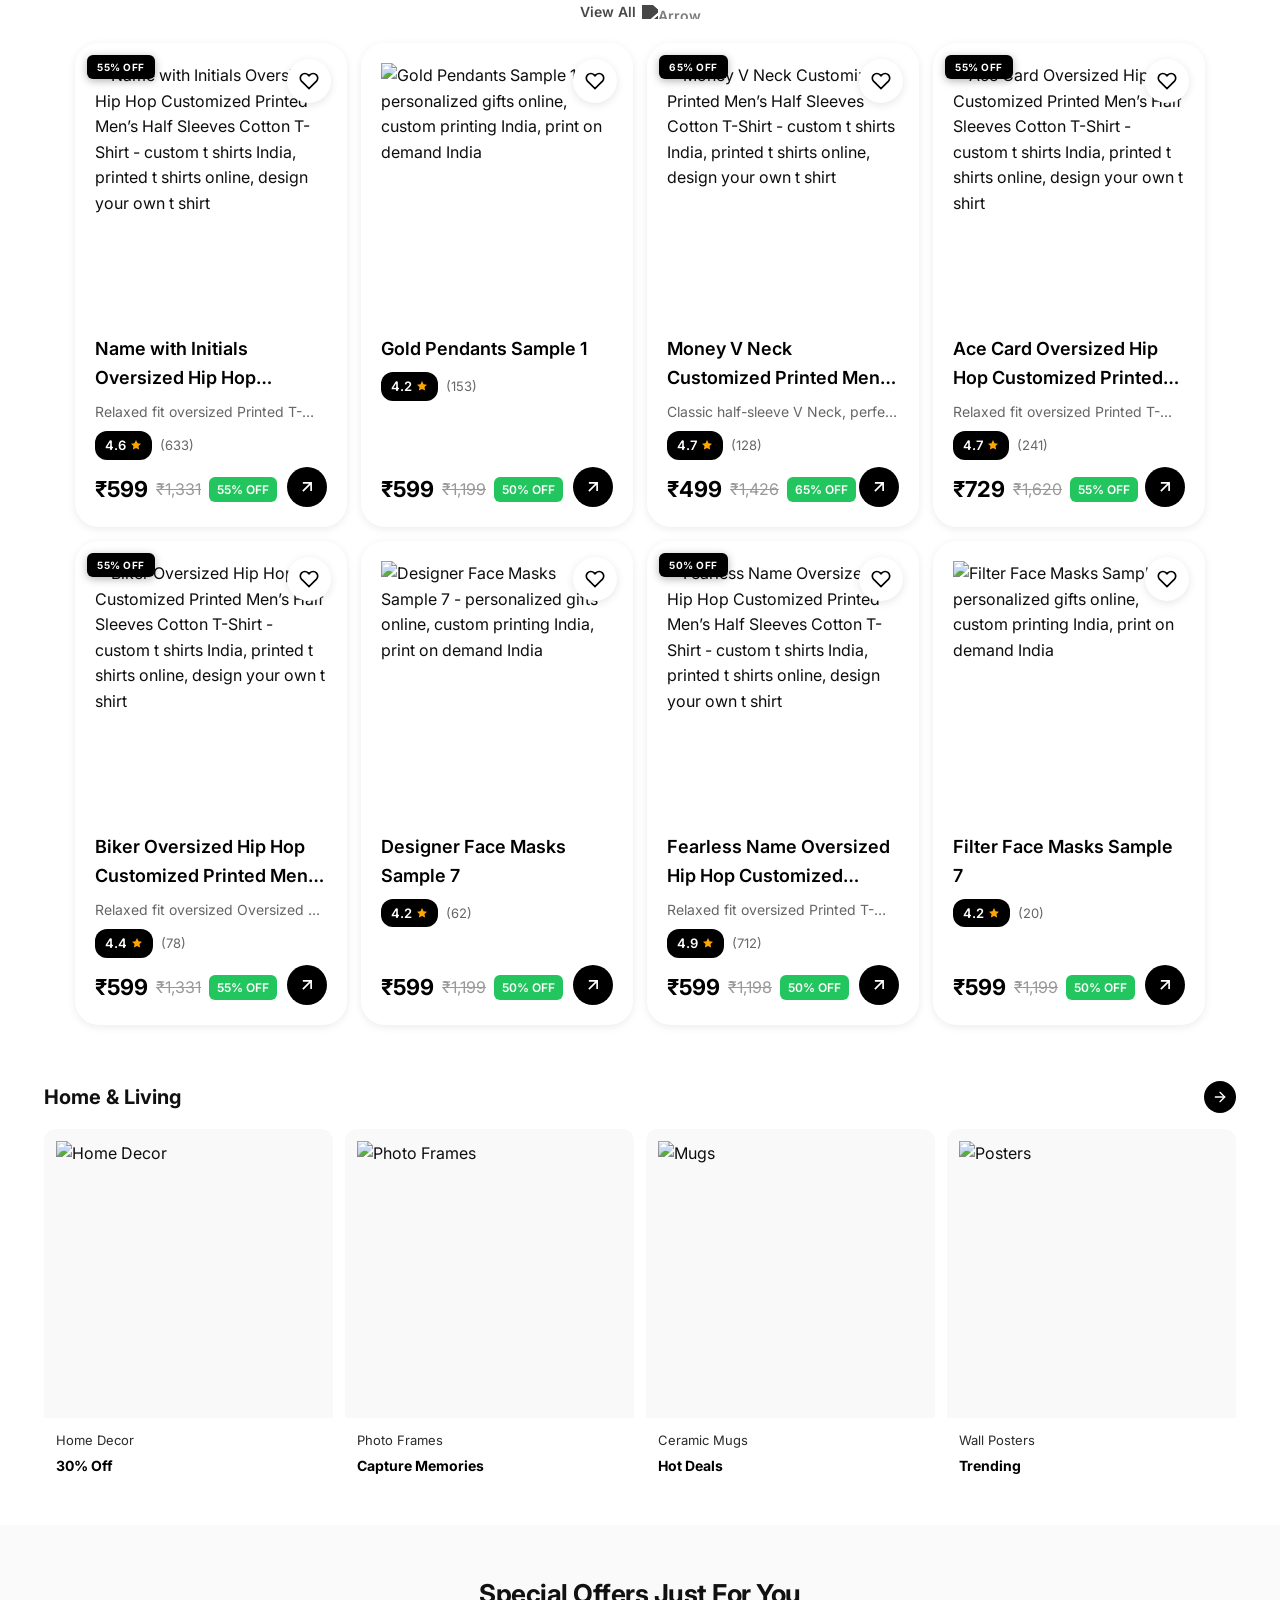
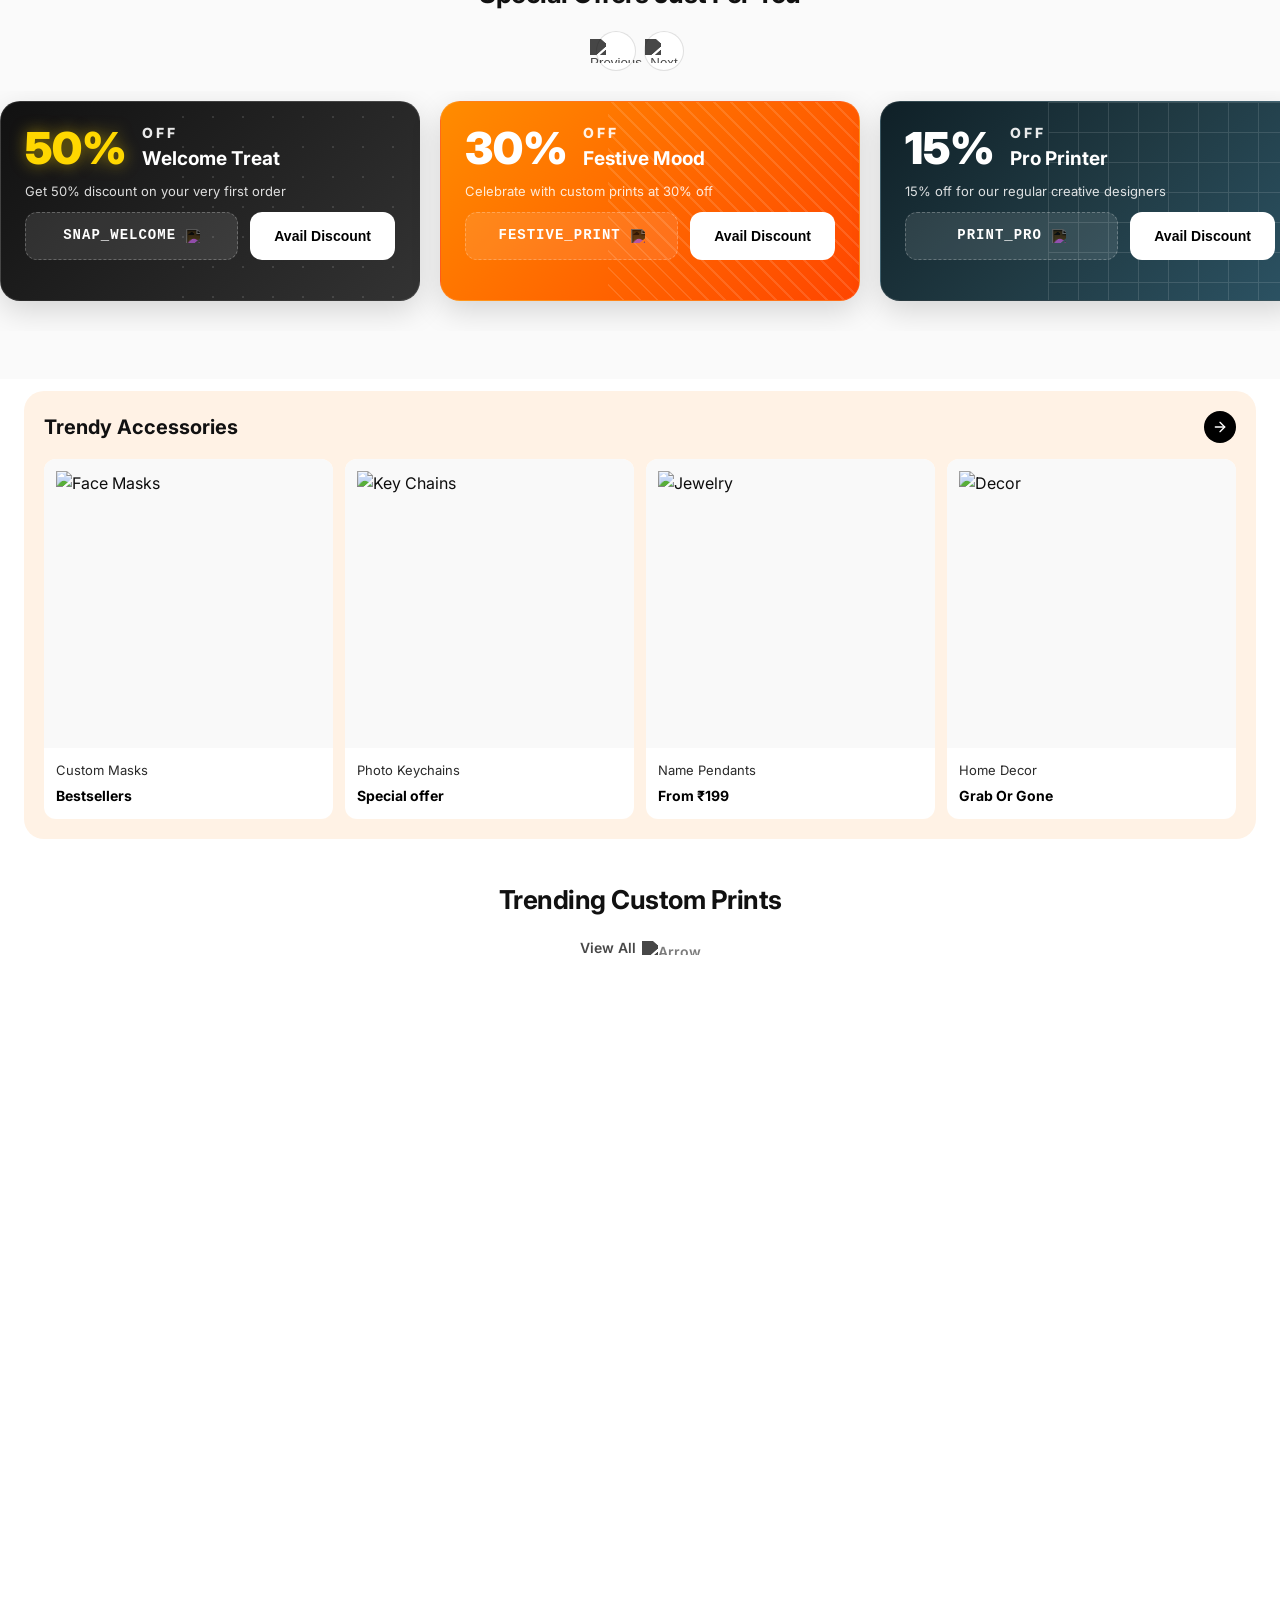
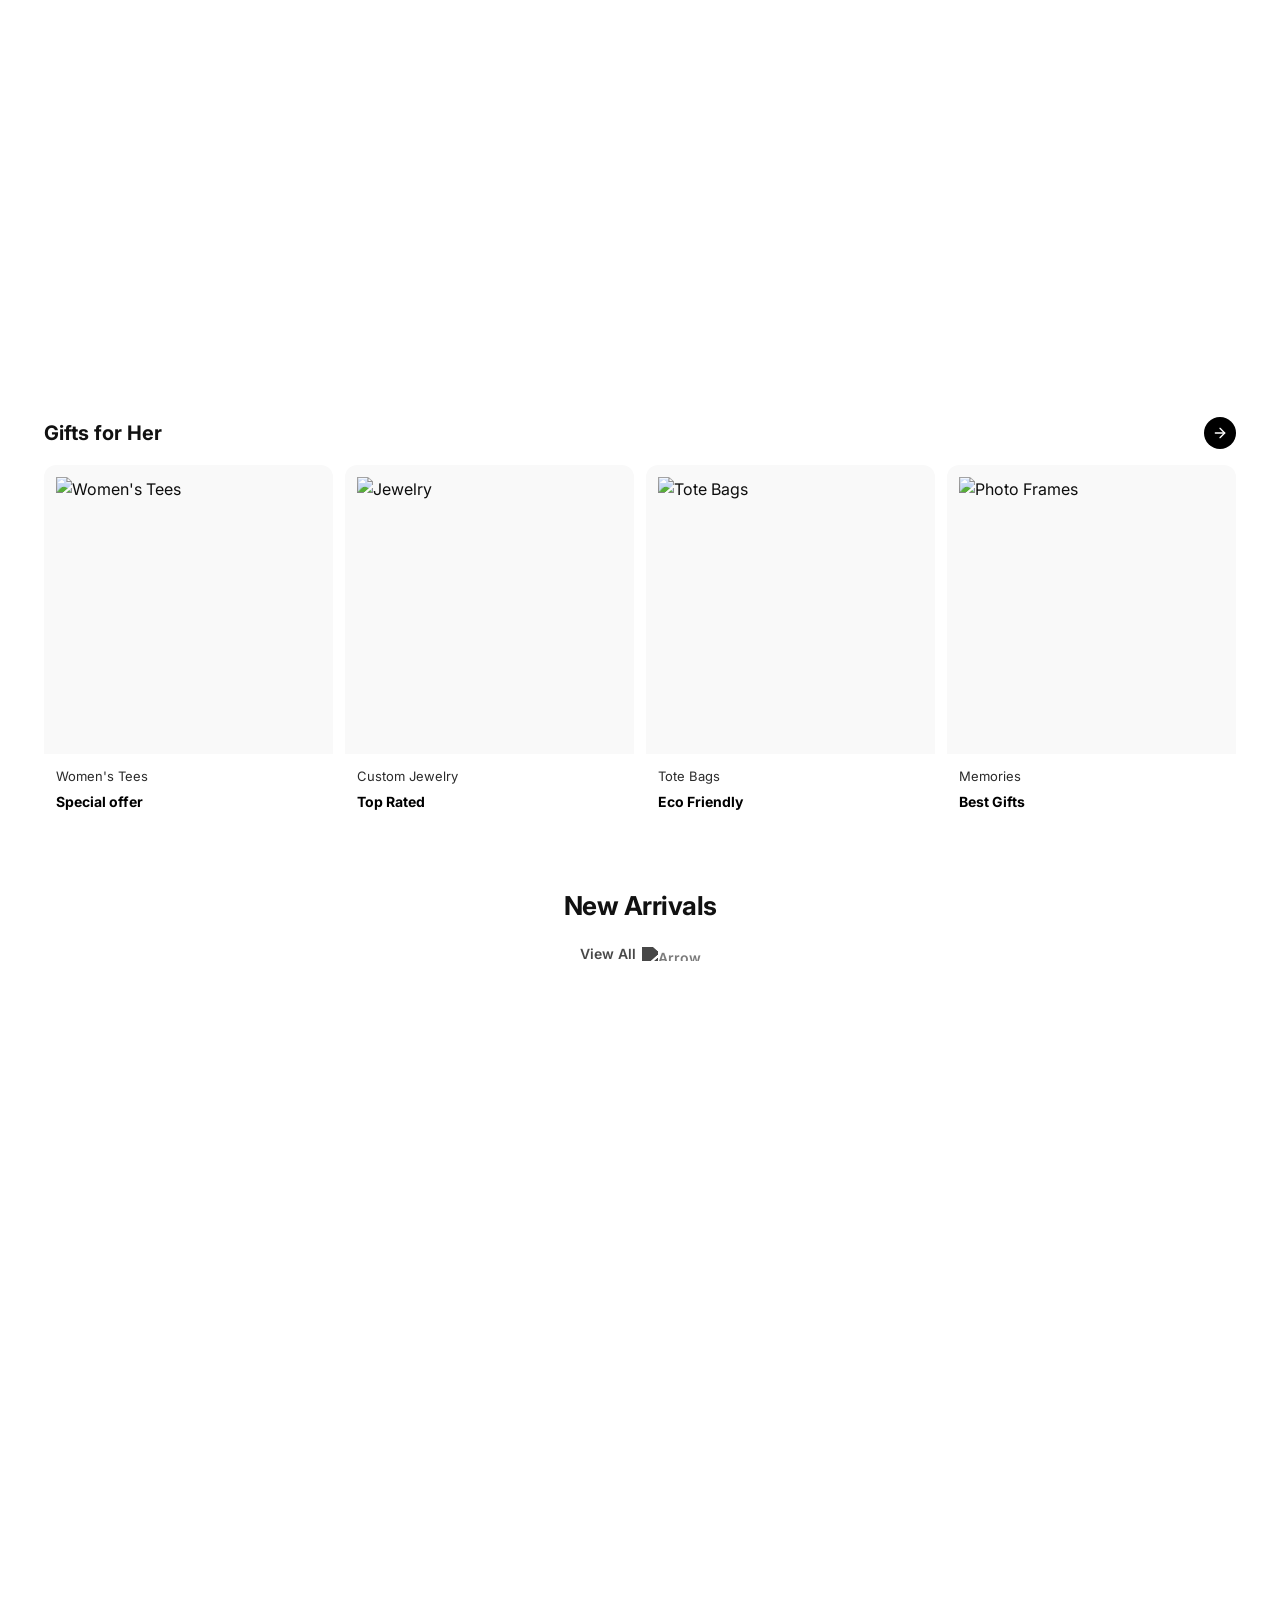
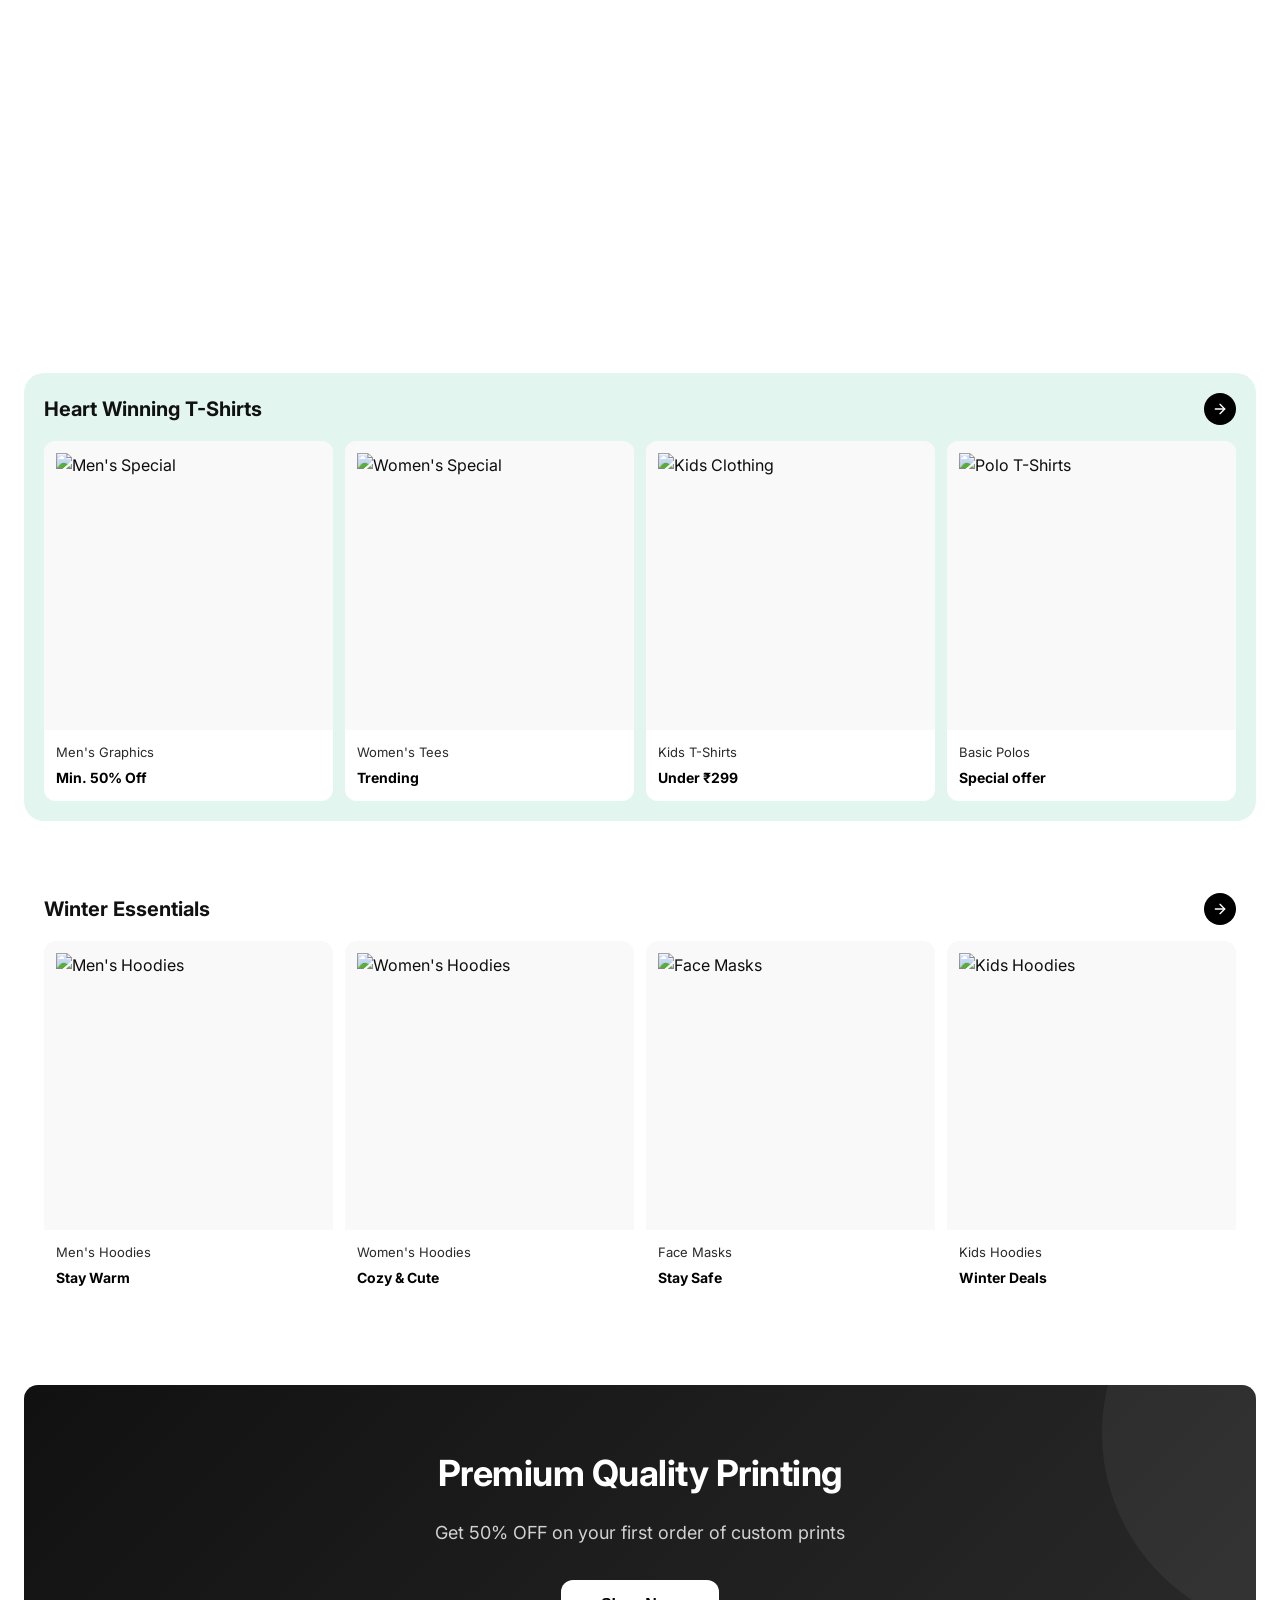
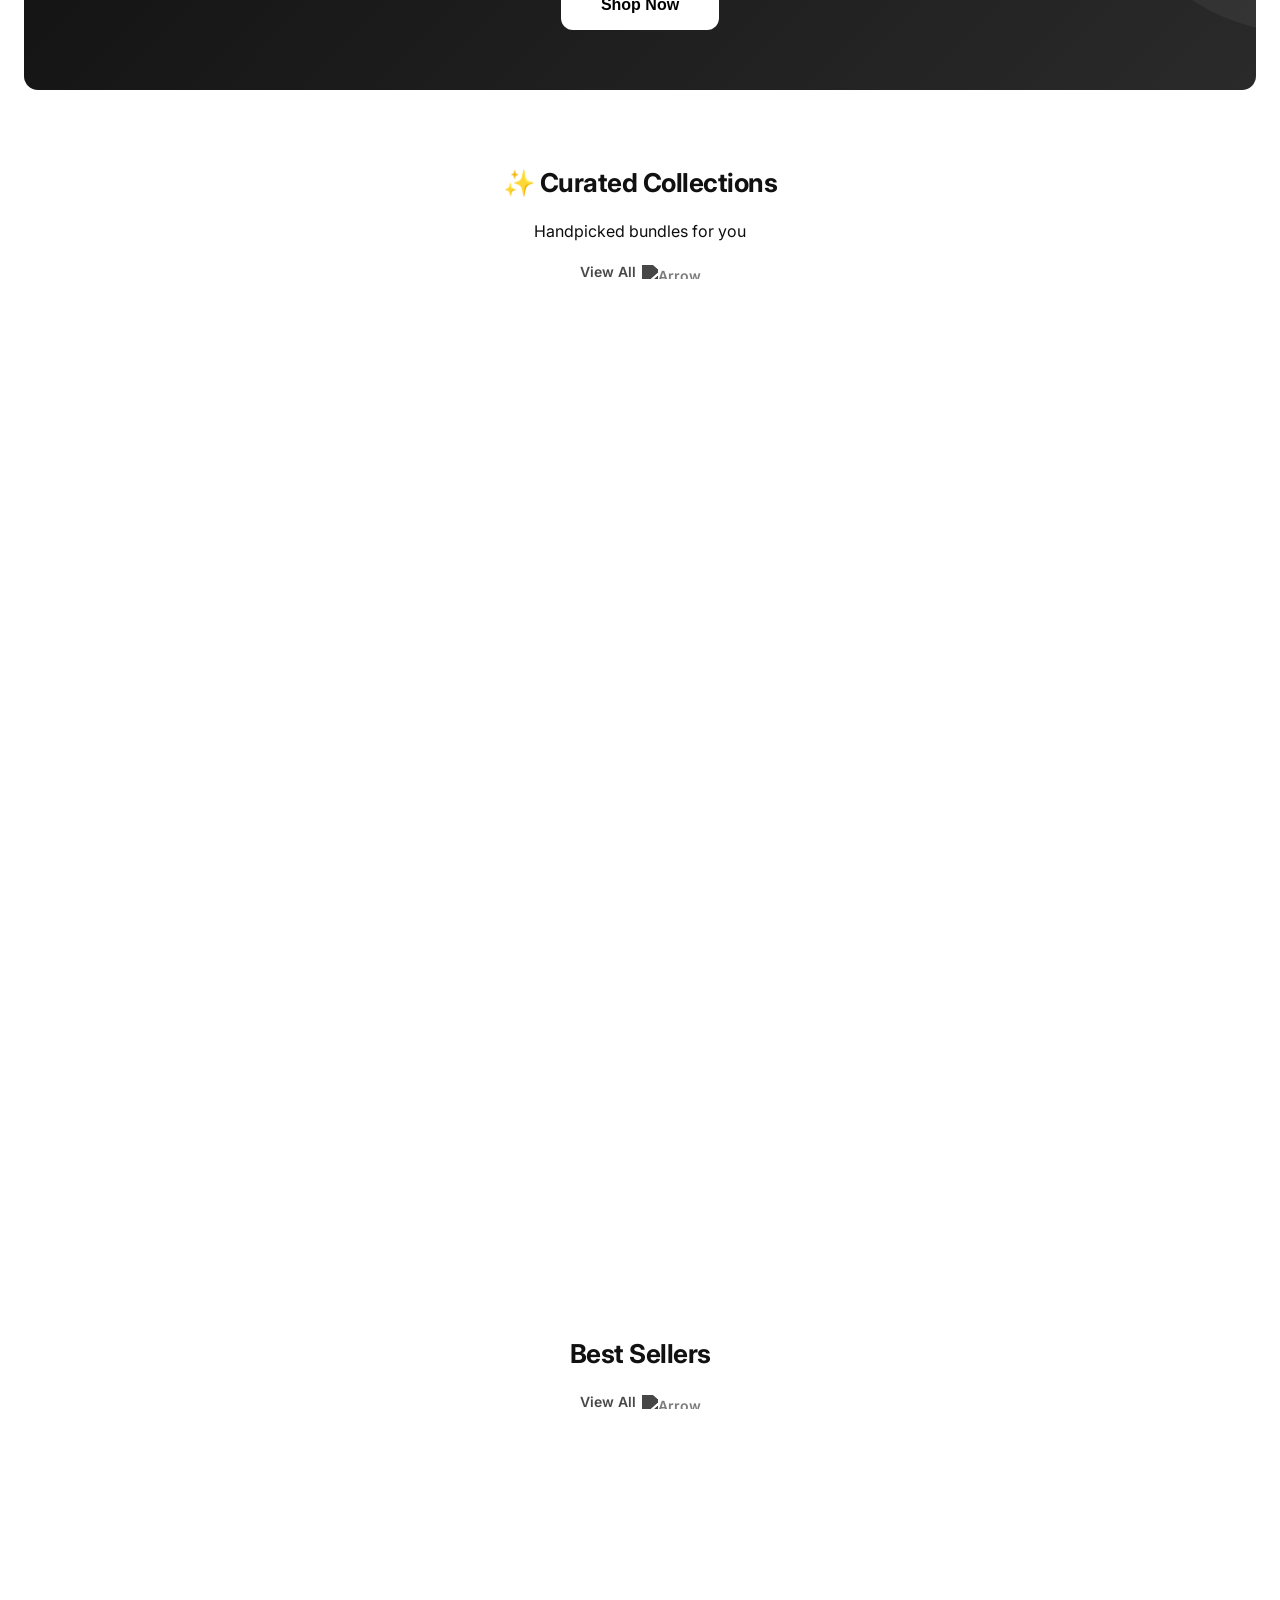
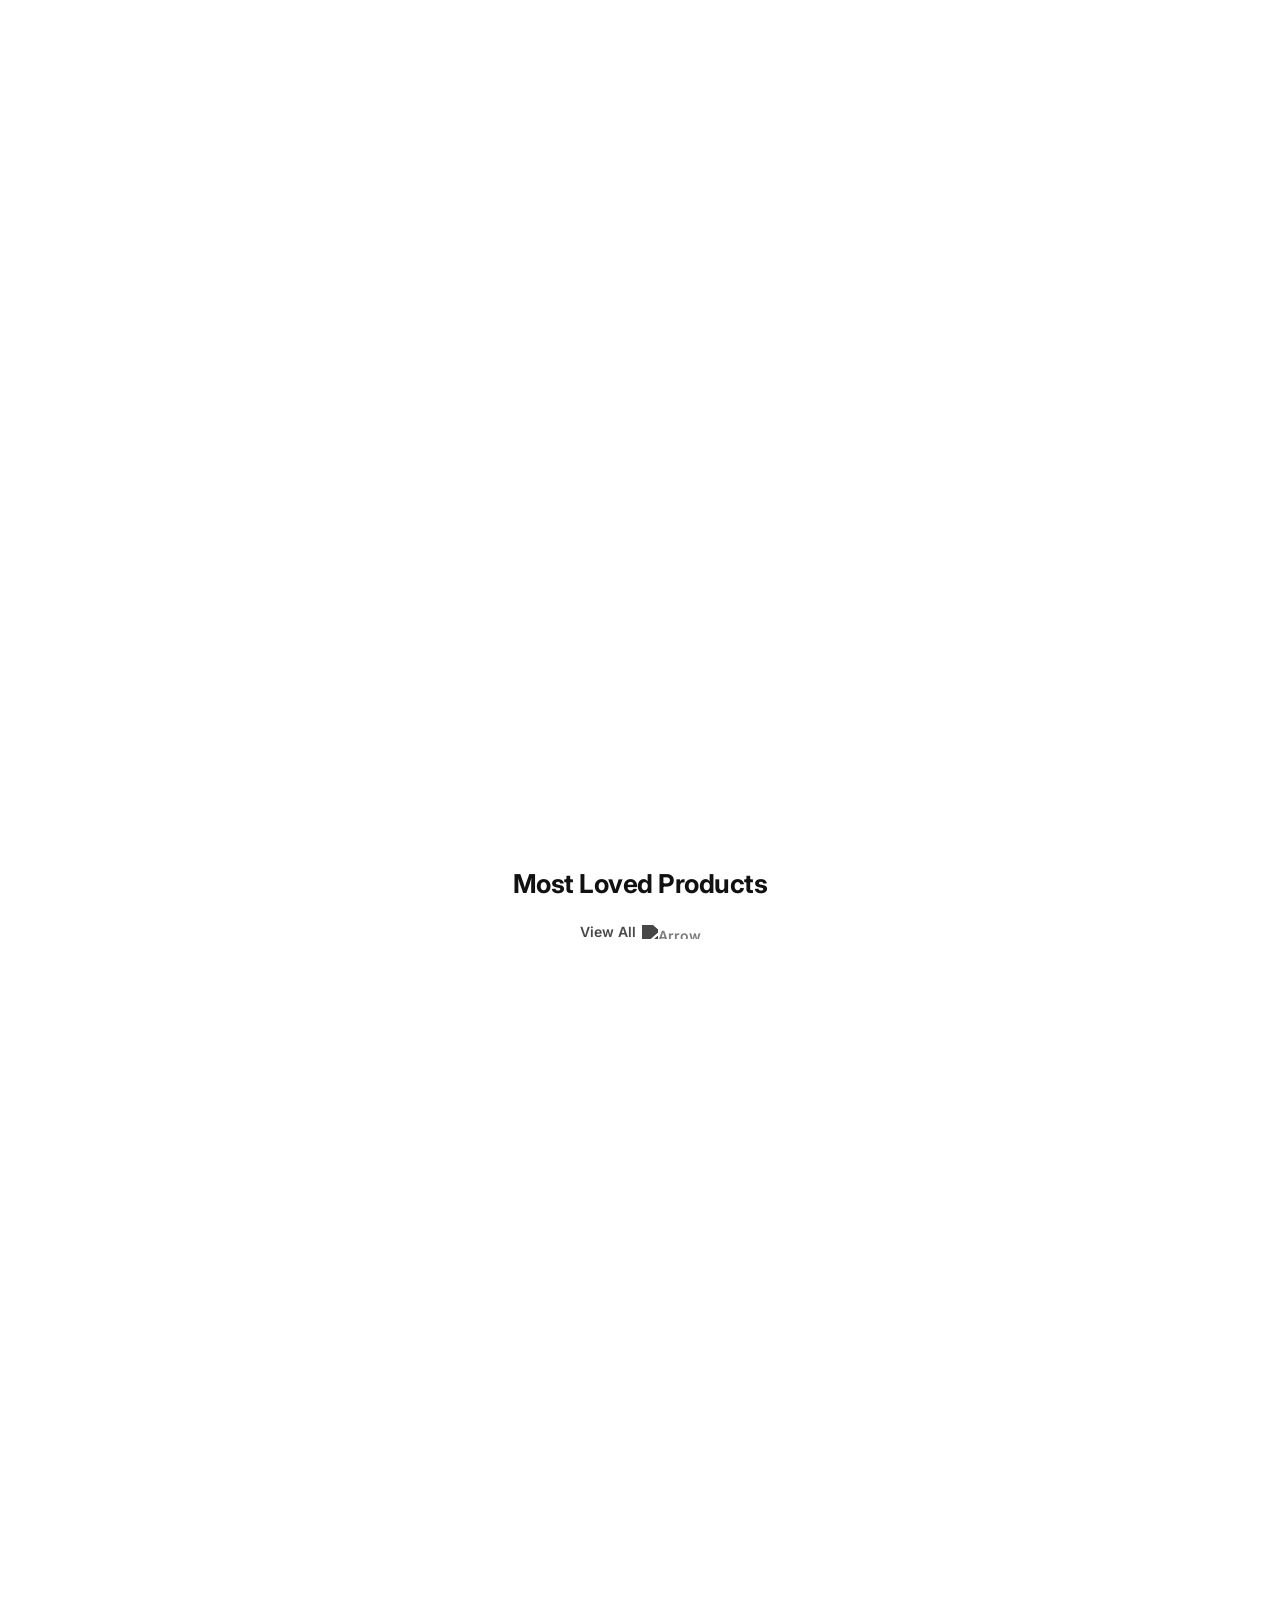
==== commit 518956ab: "Imporve the uI of the Product Details" ====
--- a/index.html
+++ b/index.html
@@ -1,11 +1,14 @@
 <!DOCTYPE html>
 <html lang="en">
+
 <head>
     <meta charset="UTF-8">
     <meta name="viewport" content="width=device-width, initial-scale=1.0">
     <title>SnapPrint – Custom Printing & Personalized Gifts Online in India</title>
-    <meta name="description" content="SnapPrint offers custom t-shirts, mugs, phone cases, and personalized gifts online in India. Design your own products with fast delivery and premium quality.">
-    <meta name="keywords" content="buy custom t shirts online India, order personalized gifts India, create custom hoodie online, design custom mug online India, custom phone case order online, print photo frame online India, cheap personalized gifts India, best print on demand India, custom printing website India, fast custom gift delivery India">
+    <meta name="description"
+        content="SnapPrint offers custom t-shirts, mugs, phone cases, and personalized gifts online in India. Design your own products with fast delivery and premium quality.">
+    <meta name="keywords"
+        content="buy custom t shirts online India, order personalized gifts India, create custom hoodie online, design custom mug online India, custom phone case order online, print photo frame online India, cheap personalized gifts India, best print on demand India, custom printing website India, fast custom gift delivery India">
     <script type="application/ld+json">
     {
       "@context": "https://schema.org",
@@ -44,6 +47,7 @@
     <link rel="icon" type="image/x-icon" href="constants/images/favicon.ico">
     <link rel="apple-touch-icon" href="constants/images/apple-touch-icon.png">
 </head>
+
 <body>
     <!-- Global Loader -->
     <div id="global-loader">
@@ -99,13 +103,16 @@
                 </button>
 
                 <div class="logo" style="cursor: pointer;" onclick="window.location.href='/'">
-                    <img src="constants/images/logo.jpeg" alt="SnapPrint - Custom Printing India" style="height: 40px; width: auto; border-radius: 6px;">
-                    <div class="logo-text-container" style="display: flex; flex-direction: column; text-align: left; justify-content: center;">
+                    <img src="constants/images/logo.jpeg" alt="SnapPrint - Custom Printing India"
+                        style="height: 40px; width: auto; border-radius: 6px;">
+                    <div class="logo-text-container"
+                        style="display: flex; flex-direction: column; text-align: left; justify-content: center;">
                         <h1 style="margin: 0; line-height: 1;">SnapPrint</h1>
-                        <span class="tagline" style="line-height: 1.2; margin-top: 2px;">India's No.1 Custom Printing & Accessories Brand</span>
+                        <span class="tagline" style="line-height: 1.2; margin-top: 2px;">India's No.1 Custom Printing &
+                            Accessories Brand</span>
                     </div>
                 </div>
-                
+
                 <div class="search-bar">
                     <input type="text" placeholder="Search for products, categories...">
                     <button class="search-btn">
@@ -135,37 +142,42 @@
         <section class="promo-banners-section">
             <div class="promo-banners-container">
                 <!-- Main Wide Banner -->
-                <div class="promo-banner-main" style="background-image: linear-gradient(to right, rgba(230, 40, 70, 0.9), rgba(230, 40, 70, 0.5)), url('constants/promos/discount_promo_bg.png');">
+                <div class="promo-banner-main"
+                    style="background-image: linear-gradient(to right, rgba(230, 40, 70, 0.9), rgba(230, 40, 70, 0.5)), url('constants/promos/discount_promo_bg.png');">
                     <div class="promo-content-left">
                         <h2>Mega Print Festival!</h2>
                         <p>Get up to 50% OFF on all custom prints & corporate orders</p>
                         <button class="shop-now-btn">Shop Now</button>
                     </div>
                 </div>
-                
+
                 <!-- Secondary Banners Grid -->
                 <div class="promo-secondary-grid">
-                    <div class="promo-banner-card womens-promo" style="background-image: linear-gradient(to right, rgba(255, 255, 255, 0.9) 30%, rgba(255, 255, 255, 0)), url('constants/promos/womens_fashion_bg.png');">
+                    <div class="promo-banner-card womens-promo"
+                        style="background-image: linear-gradient(to right, rgba(255, 255, 255, 0.9) 30%, rgba(255, 255, 255, 0)), url('constants/promos/womens_fashion_bg.png');">
                         <div class="promo-content">
                             <h3>Women's Custom Wear</h3>
                             <p>Design your own unique style</p>
                             <button class="order-now-btn">Order Now</button>
                         </div>
                     </div>
-                    <div class="promo-banner-card mens-promo" style="background-image: linear-gradient(to right, rgba(255, 255, 255, 0.9) 30%, rgba(255, 255, 255, 0)), url('constants/promos/mens_fashion_bg.png');">
+                    <div class="promo-banner-card mens-promo"
+                        style="background-image: linear-gradient(to right, rgba(255, 255, 255, 0.9) 30%, rgba(255, 255, 255, 0)), url('constants/promos/mens_fashion_bg.png');">
                         <div class="promo-content">
                             <h3>Men's Urban Streetwear</h3>
                             <p>Premium customized hoodies & tees</p>
                             <button class="order-now-btn">Order Now</button>
                         </div>
                     </div>
-                    <div class="promo-banner-card mothers-day-promo" style="background: linear-gradient(135deg, #FFEBF0 0%, #FFD1E0 100%);">
+                    <div class="promo-banner-card mothers-day-promo"
+                        style="background: linear-gradient(135deg, #FFEBF0 0%, #FFD1E0 100%);">
                         <div class="promo-content">
                             <h3 style="color: #D81B60;">Mother's Day Gifts</h3>
                             <p style="color: #ad1457; font-family: cursive;">Surprise her with memories...</p>
                             <button class="order-now-btn mothers-btn">Order Now</button>
                         </div>
-                        <img src="constants/icons/heart.svg" class="floating-icon" alt="Heart" style="position: absolute; right: 20px; bottom: 20px; width: 60px; opacity: 0.2;">
+                        <img src="constants/icons/heart.svg" class="floating-icon" alt="Heart"
+                            style="position: absolute; right: 20px; bottom: 20px; width: 60px; opacity: 0.2;">
                     </div>
                 </div>
             </div>
@@ -179,14 +191,19 @@
             <div id="category-grid" class="category-grid"></div>
         </section>
 
-        
-<!-- Top Selection Block (Blue) -->
-        <section class="colored-block-section" style="max-width: var(--container-width); margin: 0 auto; padding-bottom: 0;">
+
+        <!-- Top Selection Block (Blue) -->
+        <section class="colored-block-section"
+            style="max-width: var(--container-width); margin: 0 auto; padding-bottom: 0;">
             <div class="colored-block-container bg-blue">
                 <div class="colored-block-header">
                     <h2>Top Selection</h2>
                     <a href="searchPage.html?collection=Top Selection" class="colored-block-arrow">
-                        <svg xmlns="http://www.w3.org/2000/svg" viewBox="0 0 24 24" fill="none" stroke-width="2" stroke-linecap="round" stroke-linejoin="round"><path d="M5 12h14"></path><path d="m12 5 7 7-7 7"></path></svg>
+                        <svg xmlns="http://www.w3.org/2000/svg" viewBox="0 0 24 24" fill="none" stroke-width="2"
+                            stroke-linecap="round" stroke-linejoin="round">
+                            <path d="M5 12h14"></path>
+                            <path d="m12 5 7 7-7 7"></path>
+                        </svg>
                     </a>
                 </div>
                 <div class="colored-block-grid">
@@ -219,7 +236,8 @@
                     </a>
                     <a href="productCategory.html?category=Hoodies" class="colored-block-card">
                         <div class="colored-block-img-container">
-                            <img src="https://picsum.photos/seed/sub-menclothing-wintercollection1/400/400" alt="Hoodies">
+                            <img src="https://picsum.photos/seed/sub-menclothing-wintercollection1/400/400"
+                                alt="Hoodies">
                         </div>
                         <div class="colored-block-info">
                             <div class="colored-block-title">Winter Hoodies</div>
@@ -230,7 +248,7 @@
             </div>
         </section>
 
-<!-- Featured Products -->
+        <!-- Featured Products -->
         <section class="products-section">
             <div class="section-header">
                 <h2>Today's Best Deals For You!</h2>
@@ -241,13 +259,18 @@
             <div id="featured-products" class="product-grid"></div>
         </section>
 
-<!-- Kids Zone Block (Purple) -->
-        <section class="colored-block-section" style="max-width: var(--container-width); margin: 0 auto; padding-top: 12px; padding-bottom: 0;">
+        <!-- Kids Zone Block (Purple) -->
+        <section class="colored-block-section"
+            style="max-width: var(--container-width); margin: 0 auto; padding-top: 12px; padding-bottom: 0;">
             <div class="colored-block-container bg-purple">
                 <div class="colored-block-header">
                     <h2>Kids Zone</h2>
                     <a href="productCategory.html?category=Kids Clothing" class="colored-block-arrow">
-                        <svg xmlns="http://www.w3.org/2000/svg" viewBox="0 0 24 24" fill="none" stroke-width="2" stroke-linecap="round" stroke-linejoin="round"><path d="M5 12h14"></path><path d="m12 5 7 7-7 7"></path></svg>
+                        <svg xmlns="http://www.w3.org/2000/svg" viewBox="0 0 24 24" fill="none" stroke-width="2"
+                            stroke-linecap="round" stroke-linejoin="round">
+                            <path d="M5 12h14"></path>
+                            <path d="m12 5 7 7-7 7"></path>
+                        </svg>
                     </a>
                 </div>
                 <div class="colored-block-grid">
@@ -291,7 +314,7 @@
             </div>
         </section>
 
-<!-- Special Occasions -->
+        <!-- Special Occasions -->
         <section class="products-section">
             <div class="section-header">
                 <h2>🎉 Shop By Special Occasions</h2>
@@ -302,13 +325,18 @@
             <div id="special-occasions" class="product-grid"></div>
         </section>
 
-<!-- Top Deals Block (Red) -->
-        <section class="colored-block-section" style="max-width: var(--container-width); margin: 0 auto; padding-top: 12px;">
+        <!-- Top Deals Block (Red) -->
+        <section class="colored-block-section"
+            style="max-width: var(--container-width); margin: 0 auto; padding-top: 12px;">
             <div class="colored-block-container bg-red">
                 <div class="colored-block-header">
                     <h2>Hot Deals</h2>
                     <a href="searchPage.html?collection=Deals" class="colored-block-arrow">
-                        <svg xmlns="http://www.w3.org/2000/svg" viewBox="0 0 24 24" fill="none" stroke-width="2" stroke-linecap="round" stroke-linejoin="round"><path d="M5 12h14"></path><path d="m12 5 7 7-7 7"></path></svg>
+                        <svg xmlns="http://www.w3.org/2000/svg" viewBox="0 0 24 24" fill="none" stroke-width="2"
+                            stroke-linecap="round" stroke-linejoin="round">
+                            <path d="M5 12h14"></path>
+                            <path d="m12 5 7 7-7 7"></path>
+                        </svg>
                     </a>
                 </div>
                 <div class="colored-block-grid">
@@ -352,7 +380,7 @@
             </div>
         </section>
 
-<!-- Flash Sales -->
+        <!-- Flash Sales -->
         <section class="products-section flash-sales-section">
             <div class="section-header">
                 <h2>⚡ Flash Sales - Limited Time</h2>
@@ -363,13 +391,18 @@
             <div id="flash-sales" class="product-grid"></div>
         </section>
 
-<!-- Home & Living Block (Cyan) -->
-        <section class="colored-block-section" style="max-width: var(--container-width); margin: 0 auto; padding-top: 12px; padding-bottom: 0;">
+        <!-- Home & Living Block (Cyan) -->
+        <section class="colored-block-section"
+            style="max-width: var(--container-width); margin: 0 auto; padding-top: 12px; padding-bottom: 0;">
             <div class="colored-block-container bg-cyan">
                 <div class="colored-block-header">
                     <h2>Home & Living</h2>
                     <a href="searchPage.html?collection=Occasions" class="colored-block-arrow">
-                        <svg xmlns="http://www.w3.org/2000/svg" viewBox="0 0 24 24" fill="none" stroke-width="2" stroke-linecap="round" stroke-linejoin="round"><path d="M5 12h14"></path><path d="m12 5 7 7-7 7"></path></svg>
+                        <svg xmlns="http://www.w3.org/2000/svg" viewBox="0 0 24 24" fill="none" stroke-width="2"
+                            stroke-linecap="round" stroke-linejoin="round">
+                            <path d="M5 12h14"></path>
+                            <path d="m12 5 7 7-7 7"></path>
+                        </svg>
                     </a>
                 </div>
                 <div class="colored-block-grid">
@@ -413,7 +446,7 @@
             </div>
         </section>
 
-<!-- Special Offers Carousel -->
+        <!-- Special Offers Carousel -->
         <section class="special-offers-section">
             <div class="section-header">
                 <h2>Special Offers Just For You</h2>
@@ -429,13 +462,18 @@
             <div id="special-offers" class="special-carousel"></div>
         </section>
 
-<!-- Trendy Accessories Block (Orange) -->
-        <section class="colored-block-section" style="max-width: var(--container-width); margin: 0 auto; padding-top: 12px; padding-bottom: 0;">
+        <!-- Trendy Accessories Block (Orange) -->
+        <section class="colored-block-section"
+            style="max-width: var(--container-width); margin: 0 auto; padding-top: 12px; padding-bottom: 0;">
             <div class="colored-block-container bg-orange">
                 <div class="colored-block-header">
                     <h2>Trendy Accessories</h2>
                     <a href="searchPage.html?collection=Trendy Accessories" class="colored-block-arrow">
-                        <svg xmlns="http://www.w3.org/2000/svg" viewBox="0 0 24 24" fill="none" stroke-width="2" stroke-linecap="round" stroke-linejoin="round"><path d="M5 12h14"></path><path d="m12 5 7 7-7 7"></path></svg>
+                        <svg xmlns="http://www.w3.org/2000/svg" viewBox="0 0 24 24" fill="none" stroke-width="2"
+                            stroke-linecap="round" stroke-linejoin="round">
+                            <path d="M5 12h14"></path>
+                            <path d="m12 5 7 7-7 7"></path>
+                        </svg>
                     </a>
                 </div>
                 <div class="colored-block-grid">
@@ -479,7 +517,7 @@
             </div>
         </section>
 
-<!-- Trending Products -->
+        <!-- Trending Products -->
         <section class="products-section">
             <div class="section-header">
                 <h2>Trending Custom Prints</h2>
@@ -490,13 +528,18 @@
             <div id="trending-products" class="product-grid"></div>
         </section>
 
-<!-- Gifts for Her Block (Pink) -->
-        <section class="colored-block-section" style="max-width: var(--container-width); margin: 0 auto; padding-top: 12px; padding-bottom: 0;">
+        <!-- Gifts for Her Block (Pink) -->
+        <section class="colored-block-section"
+            style="max-width: var(--container-width); margin: 0 auto; padding-top: 12px; padding-bottom: 0;">
             <div class="colored-block-container bg-pink">
                 <div class="colored-block-header">
                     <h2>Gifts for Her</h2>
                     <a href="searchPage.html?collection=Occasions" class="colored-block-arrow">
-                        <svg xmlns="http://www.w3.org/2000/svg" viewBox="0 0 24 24" fill="none" stroke-width="2" stroke-linecap="round" stroke-linejoin="round"><path d="M5 12h14"></path><path d="m12 5 7 7-7 7"></path></svg>
+                        <svg xmlns="http://www.w3.org/2000/svg" viewBox="0 0 24 24" fill="none" stroke-width="2"
+                            stroke-linecap="round" stroke-linejoin="round">
+                            <path d="M5 12h14"></path>
+                            <path d="m12 5 7 7-7 7"></path>
+                        </svg>
                     </a>
                 </div>
                 <div class="colored-block-grid">
@@ -540,7 +583,7 @@
             </div>
         </section>
 
-<!-- New Arrivals -->
+        <!-- New Arrivals -->
         <section class="products-section">
             <div class="section-header">
                 <h2>New Arrivals</h2>
@@ -551,13 +594,18 @@
             <div id="new-arrivals" class="product-grid"></div>
         </section>
 
-<!-- Heart Winning T-Shirts Block (Green) -->
-        <section class="colored-block-section" style="max-width: var(--container-width); margin: 0 auto; padding-top: 12px;">
+        <!-- Heart Winning T-Shirts Block (Green) -->
+        <section class="colored-block-section"
+            style="max-width: var(--container-width); margin: 0 auto; padding-top: 12px;">
             <div class="colored-block-container bg-green">
                 <div class="colored-block-header">
                     <h2>Heart Winning T-Shirts</h2>
                     <a href="searchPage.html?collection=Heart Winning T-Shirts" class="colored-block-arrow">
-                        <svg xmlns="http://www.w3.org/2000/svg" viewBox="0 0 24 24" fill="none" stroke-width="2" stroke-linecap="round" stroke-linejoin="round"><path d="M5 12h14"></path><path d="m12 5 7 7-7 7"></path></svg>
+                        <svg xmlns="http://www.w3.org/2000/svg" viewBox="0 0 24 24" fill="none" stroke-width="2"
+                            stroke-linecap="round" stroke-linejoin="round">
+                            <path d="M5 12h14"></path>
+                            <path d="m12 5 7 7-7 7"></path>
+                        </svg>
                     </a>
                 </div>
                 <div class="colored-block-grid">
@@ -572,7 +620,8 @@
                     </a>
                     <a href="productCategory.html?category=Women's%20Special" class="colored-block-card">
                         <div class="colored-block-img-container">
-                            <img src="https://picsum.photos/seed/sub-womenclothing-graphic1/400/400" alt="Women's Special">
+                            <img src="https://picsum.photos/seed/sub-womenclothing-graphic1/400/400"
+                                alt="Women's Special">
                         </div>
                         <div class="colored-block-info">
                             <div class="colored-block-title">Women's Tees</div>
@@ -601,19 +650,25 @@
             </div>
         </section>
 
-<!-- Winter Essentials Block (Yellow) -->
-        <section class="colored-block-section" style="max-width: var(--container-width); margin: 0 auto; padding-top: 12px; padding-bottom: 0;">
+        <!-- Winter Essentials Block (Yellow) -->
+        <section class="colored-block-section"
+            style="max-width: var(--container-width); margin: 0 auto; padding-top: 12px; padding-bottom: 0;">
             <div class="colored-block-container bg-yellow">
                 <div class="colored-block-header">
                     <h2>Winter Essentials</h2>
                     <a href="productCategory.html?category=Hoodies" class="colored-block-arrow">
-                        <svg xmlns="http://www.w3.org/2000/svg" viewBox="0 0 24 24" fill="none" stroke-width="2" stroke-linecap="round" stroke-linejoin="round"><path d="M5 12h14"></path><path d="m12 5 7 7-7 7"></path></svg>
+                        <svg xmlns="http://www.w3.org/2000/svg" viewBox="0 0 24 24" fill="none" stroke-width="2"
+                            stroke-linecap="round" stroke-linejoin="round">
+                            <path d="M5 12h14"></path>
+                            <path d="m12 5 7 7-7 7"></path>
+                        </svg>
                     </a>
                 </div>
                 <div class="colored-block-grid">
                     <a href="productCategory.html?category=Hoodies" class="colored-block-card">
                         <div class="colored-block-img-container">
-                            <img src="https://picsum.photos/seed/sub-menclothing-wintercollection1/400/400" alt="Men's Hoodies">
+                            <img src="https://picsum.photos/seed/sub-menclothing-wintercollection1/400/400"
+                                alt="Men's Hoodies">
                         </div>
                         <div class="colored-block-info">
                             <div class="colored-block-title">Men's Hoodies</div>
@@ -622,7 +677,8 @@
                     </a>
                     <a href="productCategory.html?category=Hoodies" class="colored-block-card">
                         <div class="colored-block-img-container">
-                            <img src="https://picsum.photos/seed/sub-womenclothing-wintercollection1/400/400" alt="Women's Hoodies">
+                            <img src="https://picsum.photos/seed/sub-womenclothing-wintercollection1/400/400"
+                                alt="Women's Hoodies">
                         </div>
                         <div class="colored-block-info">
                             <div class="colored-block-title">Women's Hoodies</div>
@@ -651,7 +707,7 @@
             </div>
         </section>
 
-<!-- Recently Viewed -->
+        <!-- Recently Viewed -->
         <section class="products-section">
             <div class="section-header">
                 <h2>👀 Recently Viewed</h2>
@@ -662,7 +718,7 @@
             <div id="recently-viewed" class="product-grid"></div>
         </section>
 
-<!-- Banner Section -->
+        <!-- Banner Section -->
         <section class="banner-section">
             <div class="promo-banner">
                 <div class="banner-content">
@@ -672,7 +728,7 @@
                 </div>
             </div>
         </section>
-<!-- Curated Collections -->
+        <!-- Curated Collections -->
         <section class="products-section curated-collections-section">
             <div class="section-header">
                 <h2>✨ Curated Collections</h2>
@@ -742,4 +798,5 @@
     <script src="scripts/homepage.js"></script>
     <script src="widgets/footer.js"></script>
 </body>
+
 </html>
--- a/styles/homepage.css
+++ b/styles/homepage.css
@@ -412,11 +412,25 @@
     margin-bottom: 16px;
 }
 
-.bg-blue { background-color: #E5F3FE; }
-.bg-purple { background-color: #EFE8FF; }
-.bg-green { background-color: #E2F6EF; }
-.bg-red { background-color: #FEECEB; }
-.bg-orange { background-color: #FFF2E5; }
+.bg-blue {
+    background-color: #E5F3FE;
+}
+
+.bg-purple {
+    background-color: #EFE8FF;
+}
+
+.bg-green {
+    background-color: #E2F6EF;
+}
+
+.bg-red {
+    background-color: #FEECEB;
+}
+
+.bg-orange {
+    background-color: #FFF2E5;
+}
 
 .colored-block-header {
     display: flex;
@@ -473,7 +487,7 @@
 
 .colored-block-card:hover {
     transform: translateY(-4px);
-    box-shadow: 0 8px 24px rgba(0,0,0,0.1);
+    box-shadow: 0 8px 24px rgba(0, 0, 0, 0.1);
 }
 
 .colored-block-img-container {
@@ -567,9 +581,11 @@
     width: 100%;
     aspect-ratio: 1;
     overflow: hidden;
-    background: #ffffff; /* White background for clean look */
+    background: #ffffff;
+    /* White background for clean look */
     position: relative;
-    padding: 20px; /* Padding for better product presentation */
+    padding: 20px;
+    /* Padding for better product presentation */
     display: flex;
     align-items: center;
     justify-content: center;
@@ -578,7 +594,8 @@
 .product-card-image img {
     width: 100%;
     height: 100%;
-    object-fit: contain; /* Changed from cover to contain */
+    object-fit: contain;
+    /* Changed from cover to contain */
     transition: transform 0.3s ease;
 }
 
@@ -1733,19 +1750,42 @@
 }
 
 /* Staggered Delay Utilities */
-.stagger-1 { transition-delay: 0.1s; }
-.stagger-2 { transition-delay: 0.2s; }
-.stagger-3 { transition-delay: 0.3s; }
-.stagger-4 { transition-delay: 0.4s; }
-.stagger-5 { transition-delay: 0.5s; }
-.stagger-6 { transition-delay: 0.6s; }
-.stagger-7 { transition-delay: 0.7s; }
-.stagger-8 { transition-delay: 0.8s; }
+.stagger-1 {
+    transition-delay: 0.1s;
+}
+
+.stagger-2 {
+    transition-delay: 0.2s;
+}
+
+.stagger-3 {
+    transition-delay: 0.3s;
+}
+
+.stagger-4 {
+    transition-delay: 0.4s;
+}
+
+.stagger-5 {
+    transition-delay: 0.5s;
+}
+
+.stagger-6 {
+    transition-delay: 0.6s;
+}
+
+.stagger-7 {
+    transition-delay: 0.7s;
+}
+
+.stagger-8 {
+    transition-delay: 0.8s;
+}
 
 /* Grid specific reveal behavior */
-.product-grid > *, 
-.subcategory-grid > *,
-.category-grid > * {
+.product-grid>*,
+.subcategory-grid>*,
+.category-grid>* {
     opacity: 0;
     transform: translateY(30px);
     transition: all 0.7s cubic-bezier(0.165, 0.84, 0.44, 1);
@@ -1785,13 +1825,13 @@
     padding: 40px;
     overflow: hidden;
     color: white;
-    box-shadow: 0 12px 40px -12px rgba(230, 40, 70, 0.5), inset 0 0 0 1px rgba(255,255,255,0.2);
+    box-shadow: 0 12px 40px -12px rgba(230, 40, 70, 0.5), inset 0 0 0 1px rgba(255, 255, 255, 0.2);
     transition: transform 0.4s cubic-bezier(0.25, 1, 0.5, 1), box-shadow 0.4s ease;
 }
 
 .promo-banner-main:hover {
     transform: translateY(-4px) scale(1.01);
-    box-shadow: 0 24px 50px -12px rgba(230, 40, 70, 0.6), inset 0 0 0 1px rgba(255,255,255,0.3);
+    box-shadow: 0 24px 50px -12px rgba(230, 40, 70, 0.6), inset 0 0 0 1px rgba(255, 255, 255, 0.3);
 }
 
 .promo-content-left {
@@ -1805,14 +1845,14 @@
     font-weight: 800;
     margin-bottom: 12px;
     line-height: 1.1;
-    text-shadow: 0 2px 4px rgba(0,0,0,0.2);
+    text-shadow: 0 2px 4px rgba(0, 0, 0, 0.2);
 }
 
 .promo-content-left p {
     font-size: 1.1rem;
     margin-bottom: 24px;
     font-weight: 500;
-    text-shadow: 0 1px 2px rgba(0,0,0,0.2);
+    text-shadow: 0 1px 2px rgba(0, 0, 0, 0.2);
 }
 
 .shop-now-btn {
@@ -1825,7 +1865,7 @@
     font-size: 1rem;
     cursor: pointer;
     transition: transform 0.2s;
-    box-shadow: 0 4px 10px rgba(0,0,0,0.15);
+    box-shadow: 0 4px 10px rgba(0, 0, 0, 0.15);
 }
 
 .shop-now-btn:hover {
@@ -1856,8 +1896,8 @@
     display: flex;
     align-items: center;
     overflow: hidden;
-    box-shadow: 0 8px 24px -8px rgba(0,0,0,0.15), inset 0 0 0 1px rgba(255,255,255,0.4);
-    
+    box-shadow: 0 8px 24px -8px rgba(0, 0, 0, 0.15), inset 0 0 0 1px rgba(255, 255, 255, 0.4);
+
     /* Animation base */
     width: 100%;
     transition: transform 0.4s cubic-bezier(0.25, 1, 0.5, 1), box-shadow 0.4s ease;
@@ -1868,23 +1908,25 @@
     .promo-row:has(.promo-banner-card:nth-child(1):hover) {
         grid-template-columns: 2fr 1fr 1fr;
     }
+
     .promo-row:has(.promo-banner-card:nth-child(2):hover) {
         grid-template-columns: 1fr 2fr 1fr;
     }
+
     .promo-row:has(.promo-banner-card:nth-child(3):hover) {
         grid-template-columns: 1fr 1fr 2fr;
     }
 
     .promo-row .promo-banner-card:hover {
         transform: translateY(-4px) scale(1.02);
-        box-shadow: 0 20px 40px -10px rgba(0,0,0,0.25), inset 0 0 0 1px rgba(255,255,255,0.6);
+        box-shadow: 0 20px 40px -10px rgba(0, 0, 0, 0.25), inset 0 0 0 1px rgba(255, 255, 255, 0.6);
         z-index: 10;
     }
 }
 
 .promo-banner-card:hover {
     transform: translateY(-4px);
-    box-shadow: 0 8px 20px rgba(0,0,0,0.08);
+    box-shadow: 0 8px 20px rgba(0, 0, 0, 0.08);
 }
 
 
@@ -1948,6 +1990,7 @@
     .promo-row {
         grid-template-columns: 1fr 1fr;
     }
+
     .promo-banner-card {
         width: 100%;
     }
@@ -1957,26 +2000,26 @@
     .promo-banners-section {
         padding: 16px;
     }
-    
+
     .promo-banner-main {
         height: 200px;
         padding: 24px;
         justify-content: center;
         text-align: center;
     }
-    
+
     .promo-content-left {
         max-width: 100%;
     }
-    
+
     .promo-content-left h2 {
         font-size: 1.8rem;
     }
-    
+
     .promo-row {
         display: contents;
     }
-    
+
     .promo-secondary-grid {
         display: flex;
         flex-direction: row;
@@ -1987,10 +2030,11 @@
         padding-bottom: 8px;
         scroll-behavior: smooth;
     }
+
     .promo-secondary-grid::-webkit-scrollbar {
         display: none;
     }
-    
+
     .promo-banner-card {
         width: 85vw;
         min-width: 85vw;
@@ -1998,4 +2042,4 @@
         scroll-snap-align: center;
         height: 160px;
     }
-}
+}
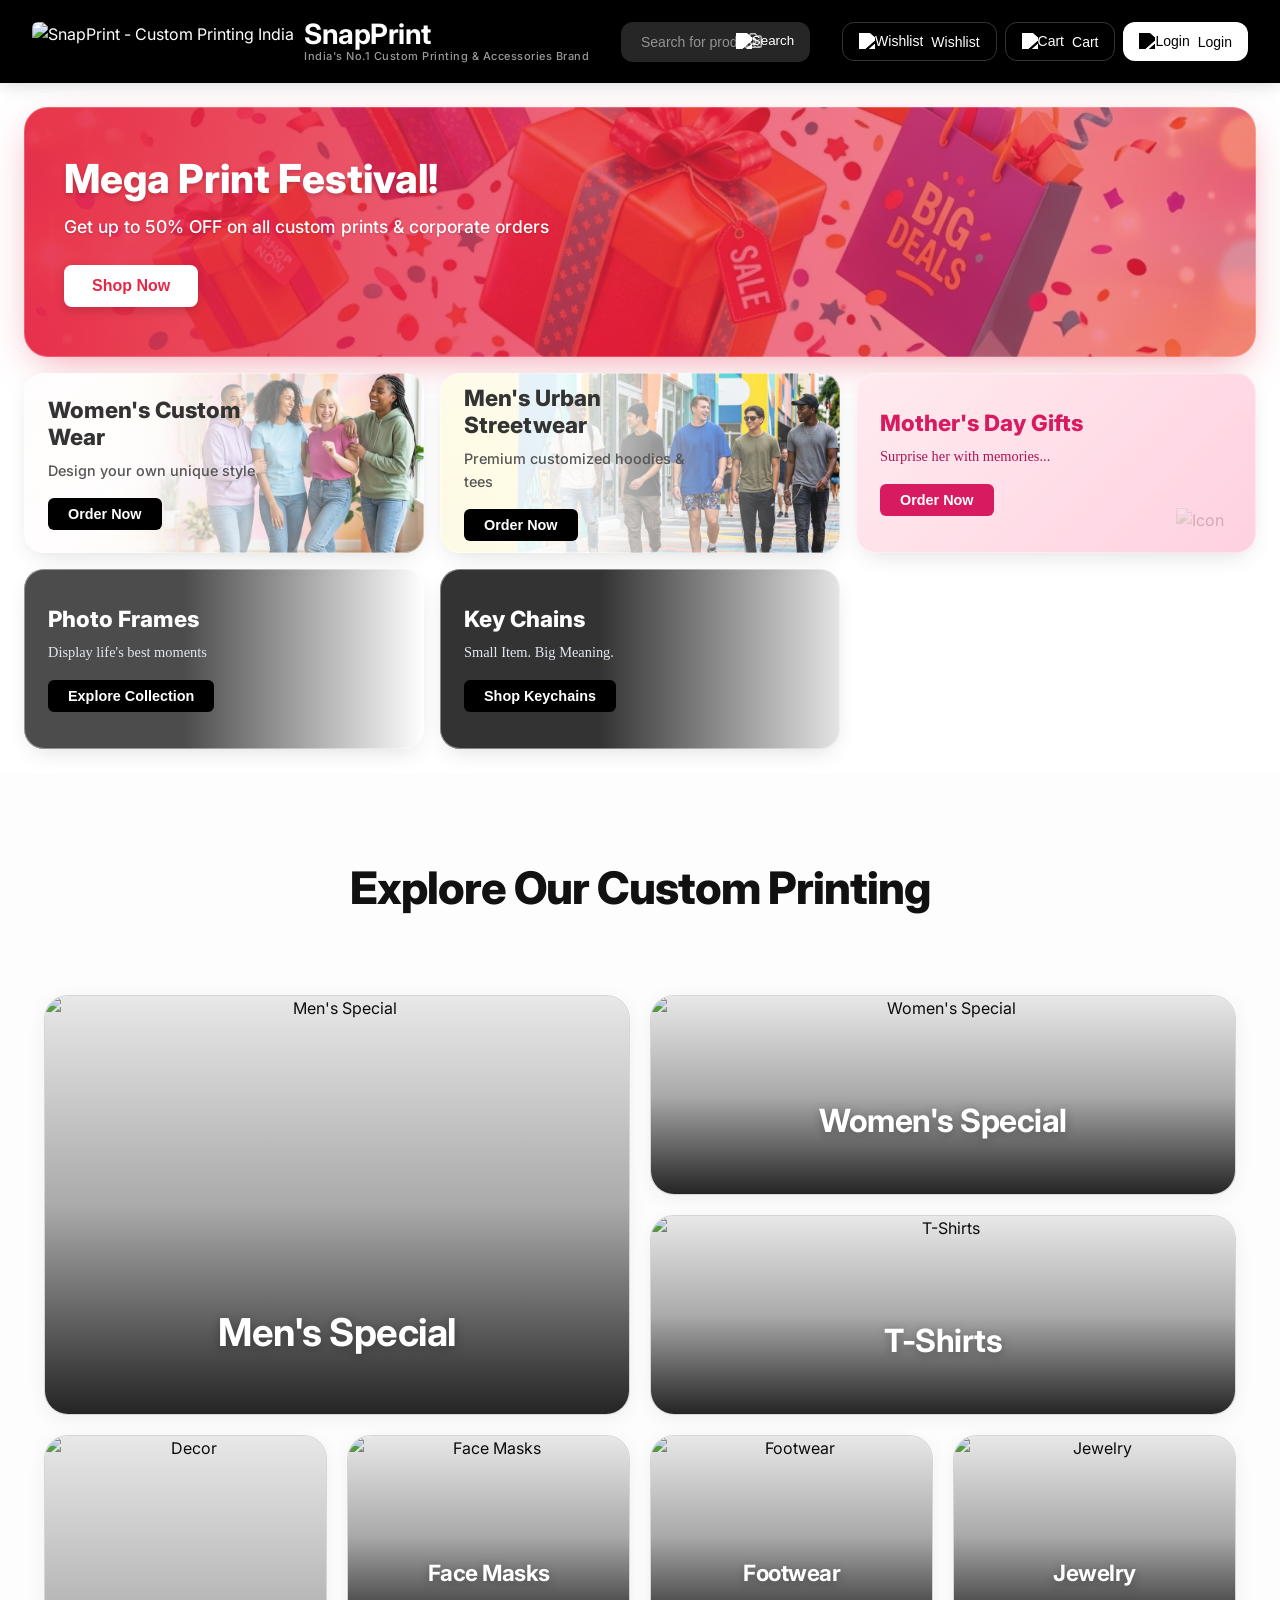
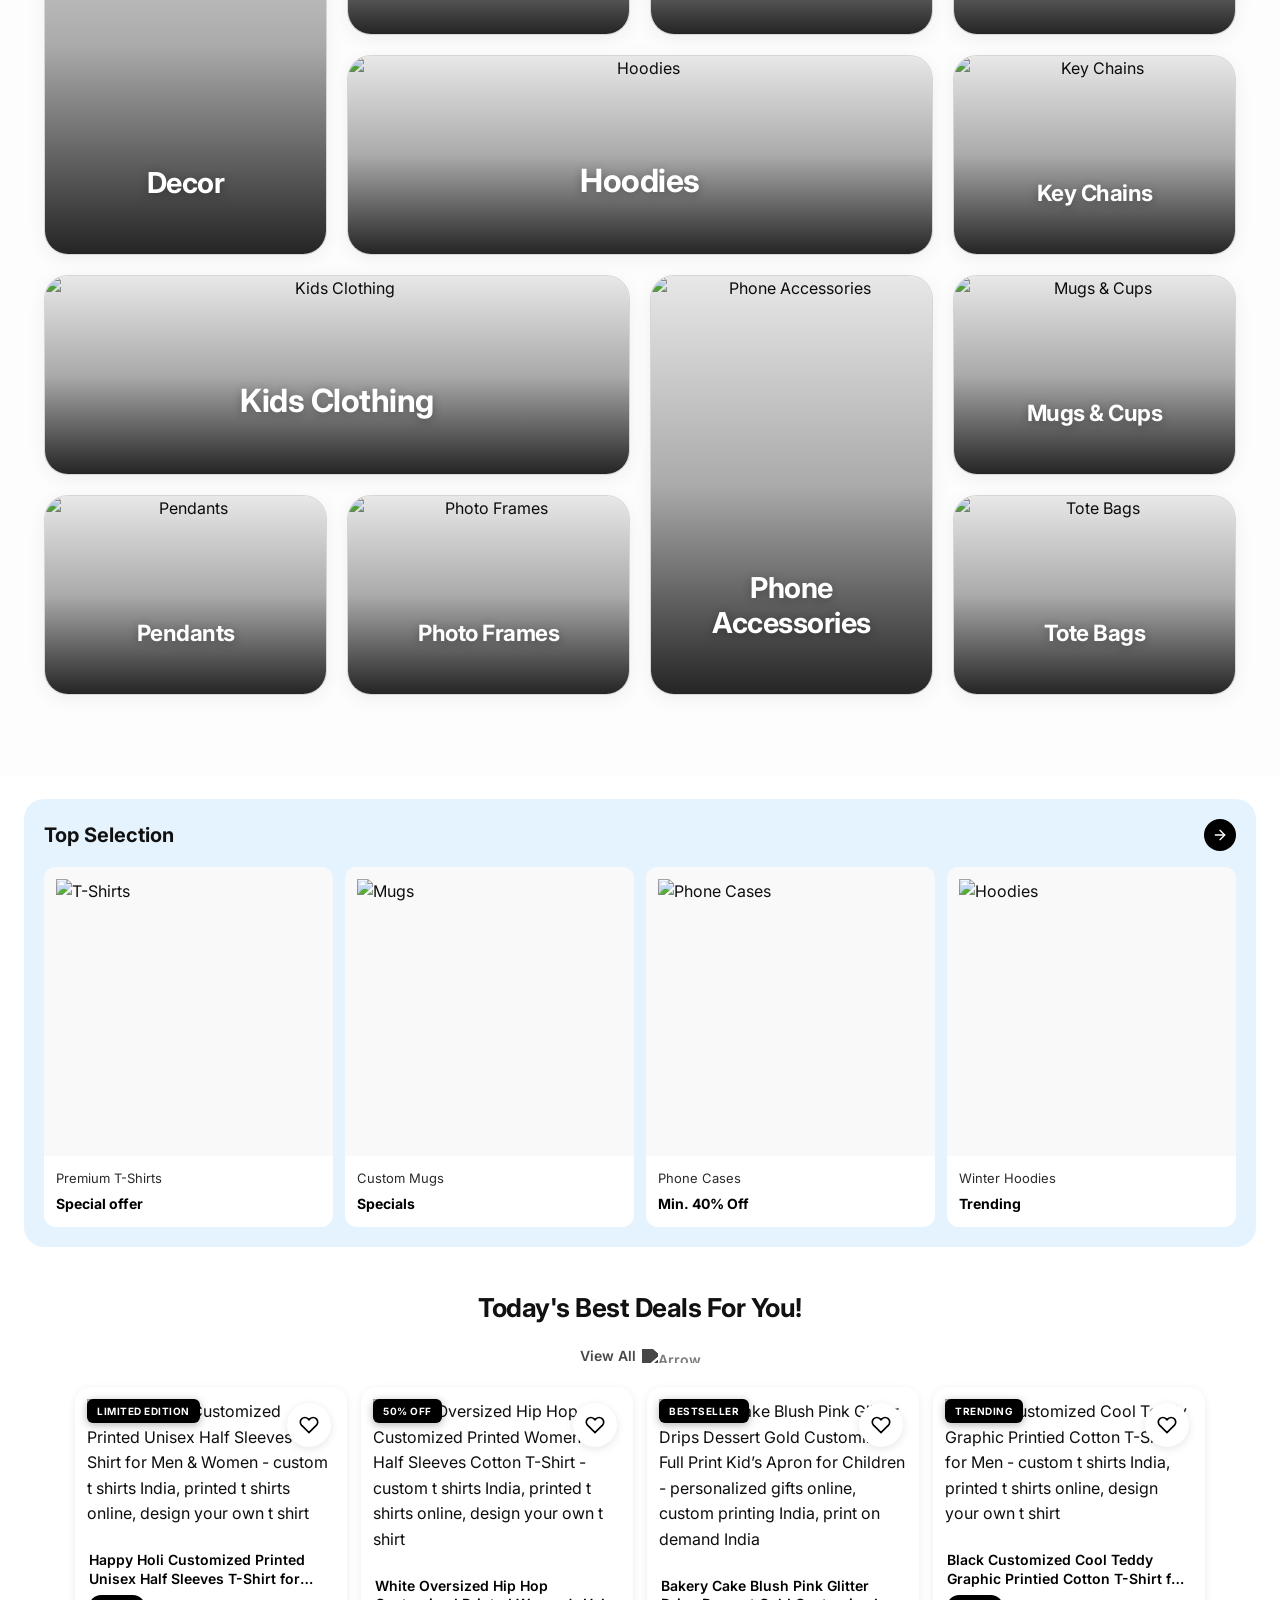
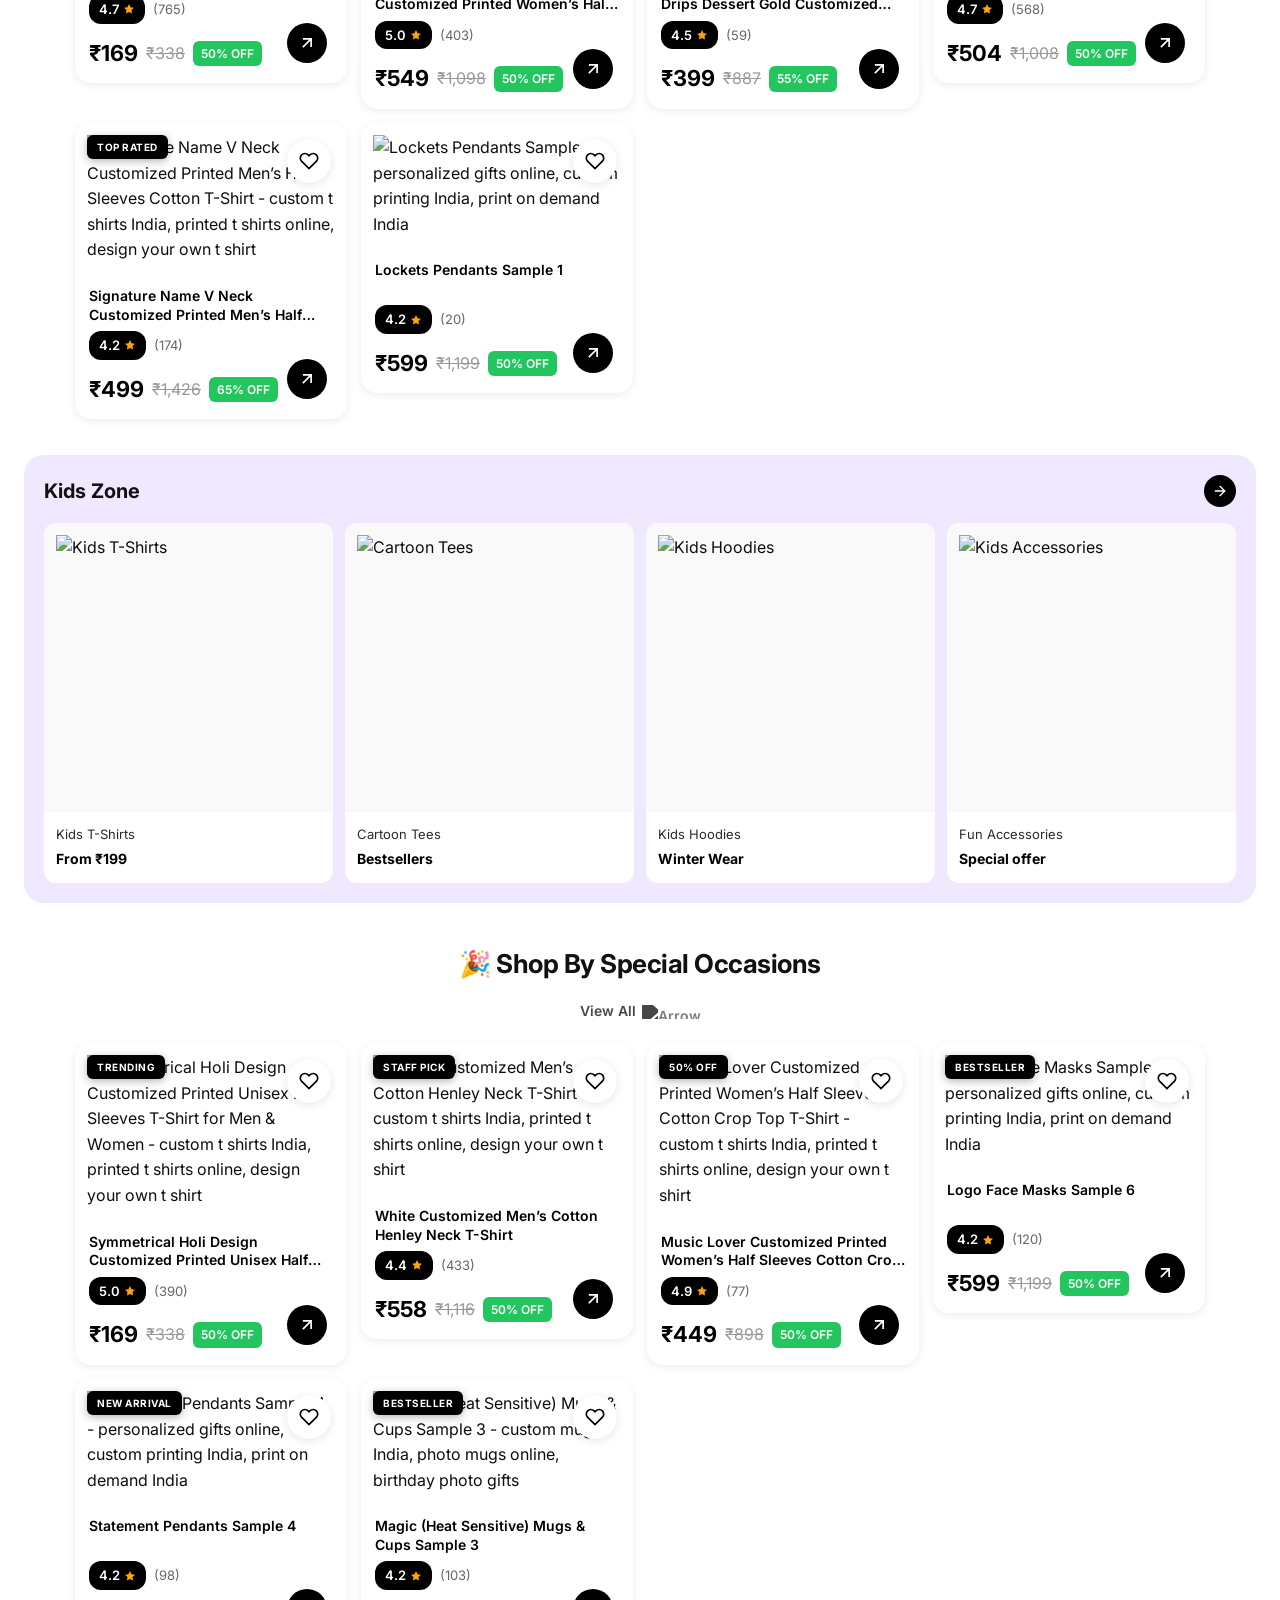
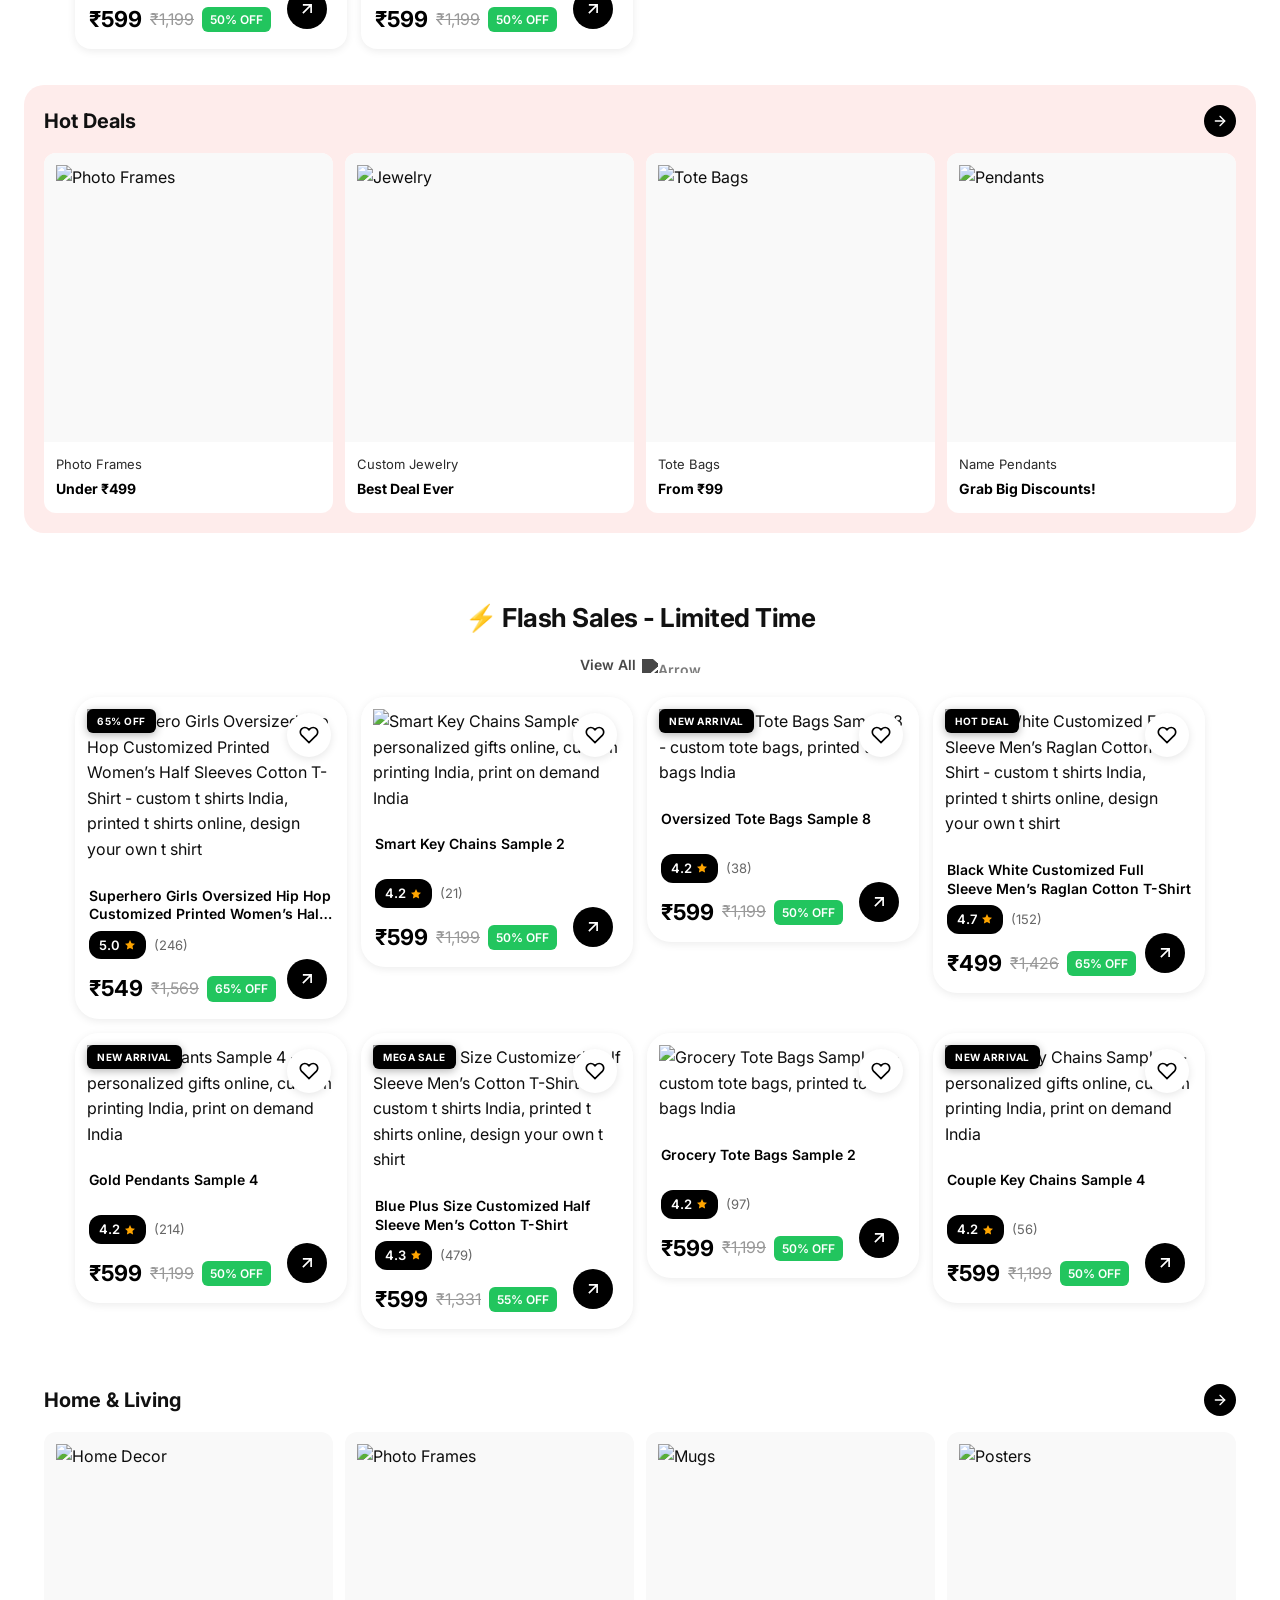
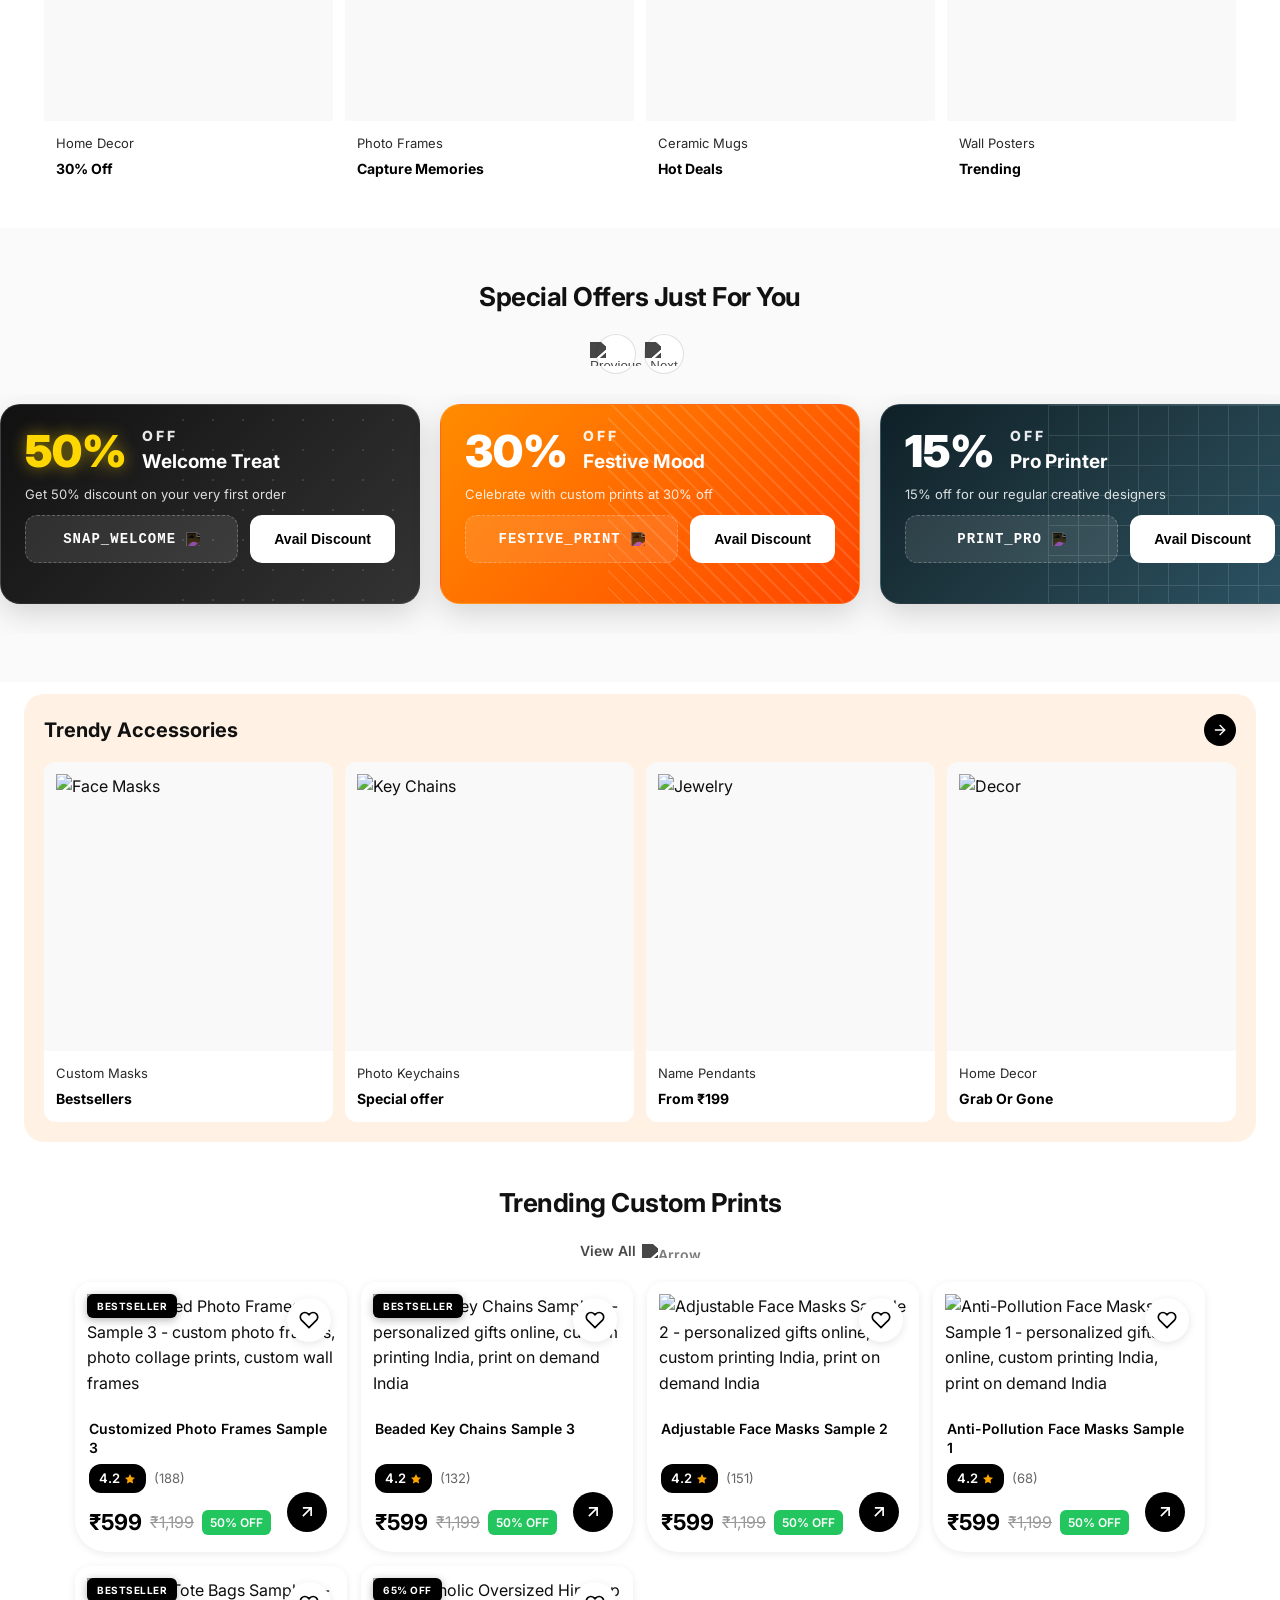
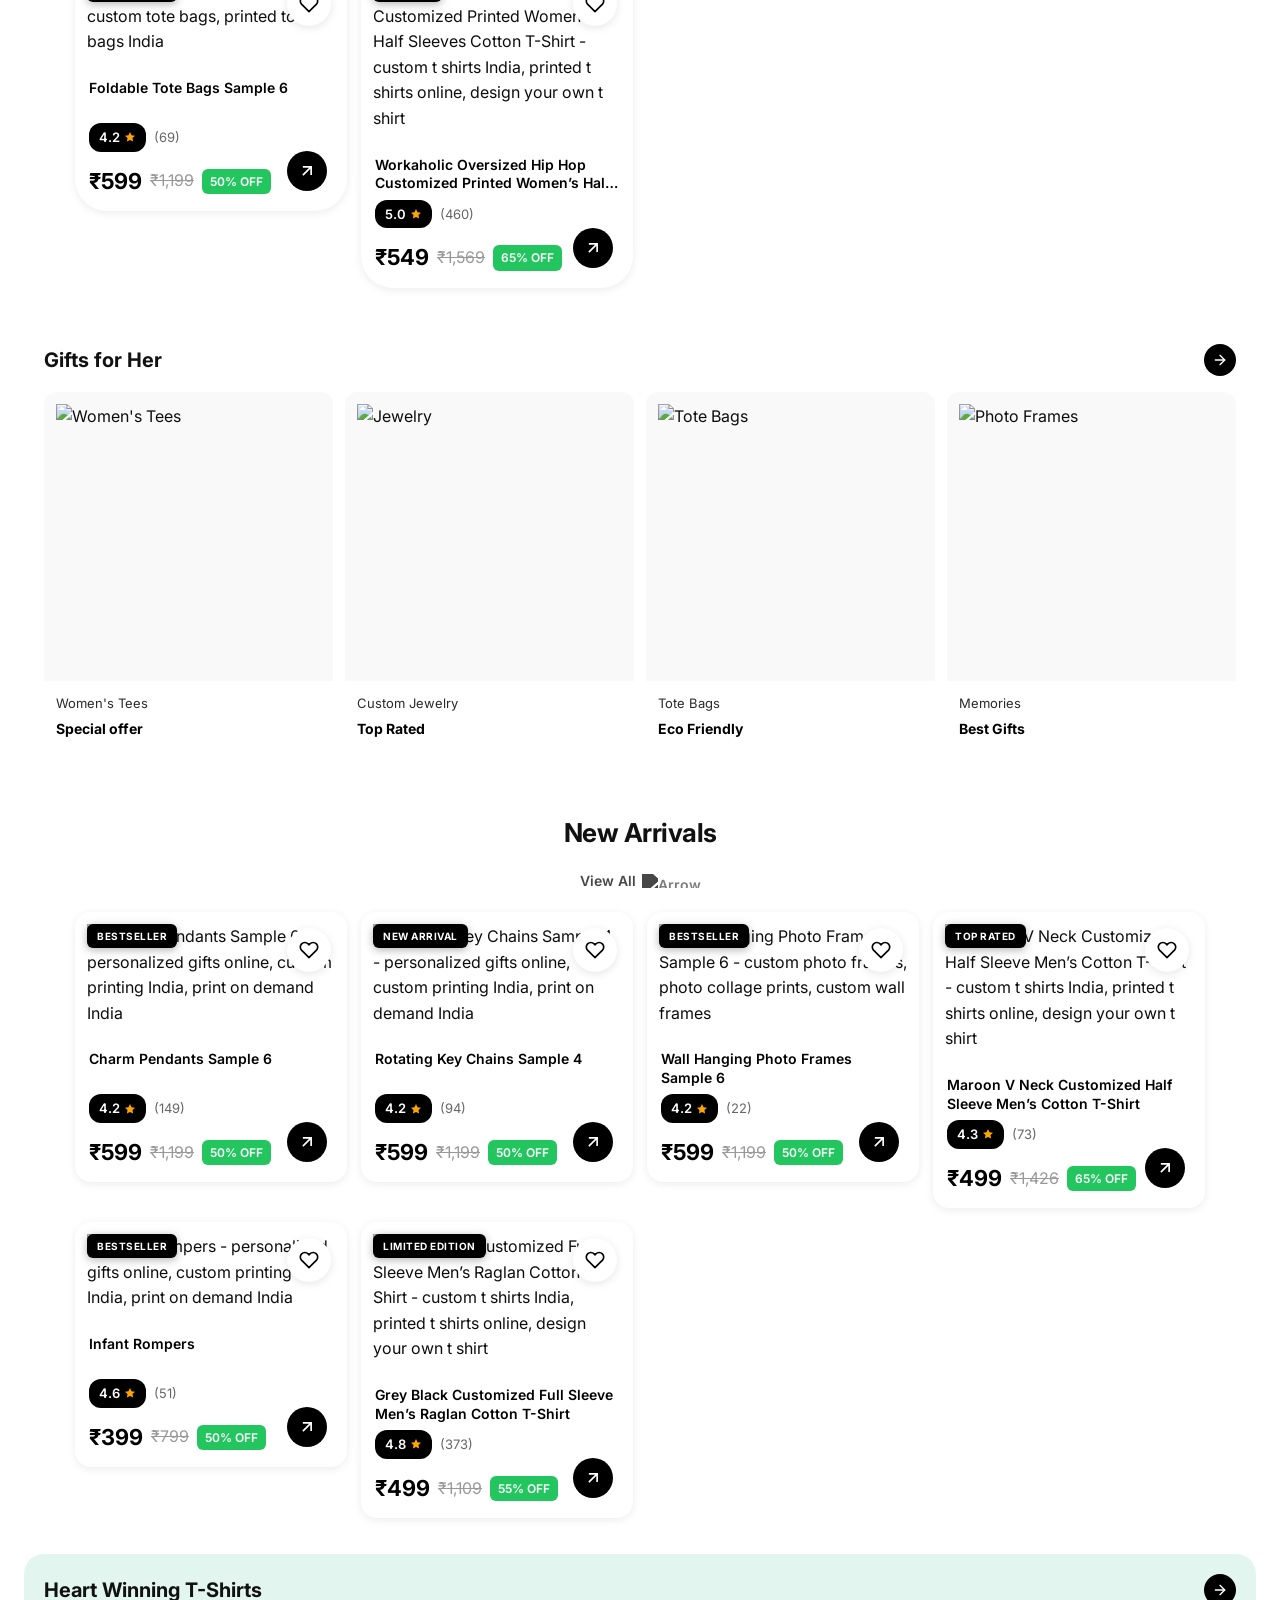
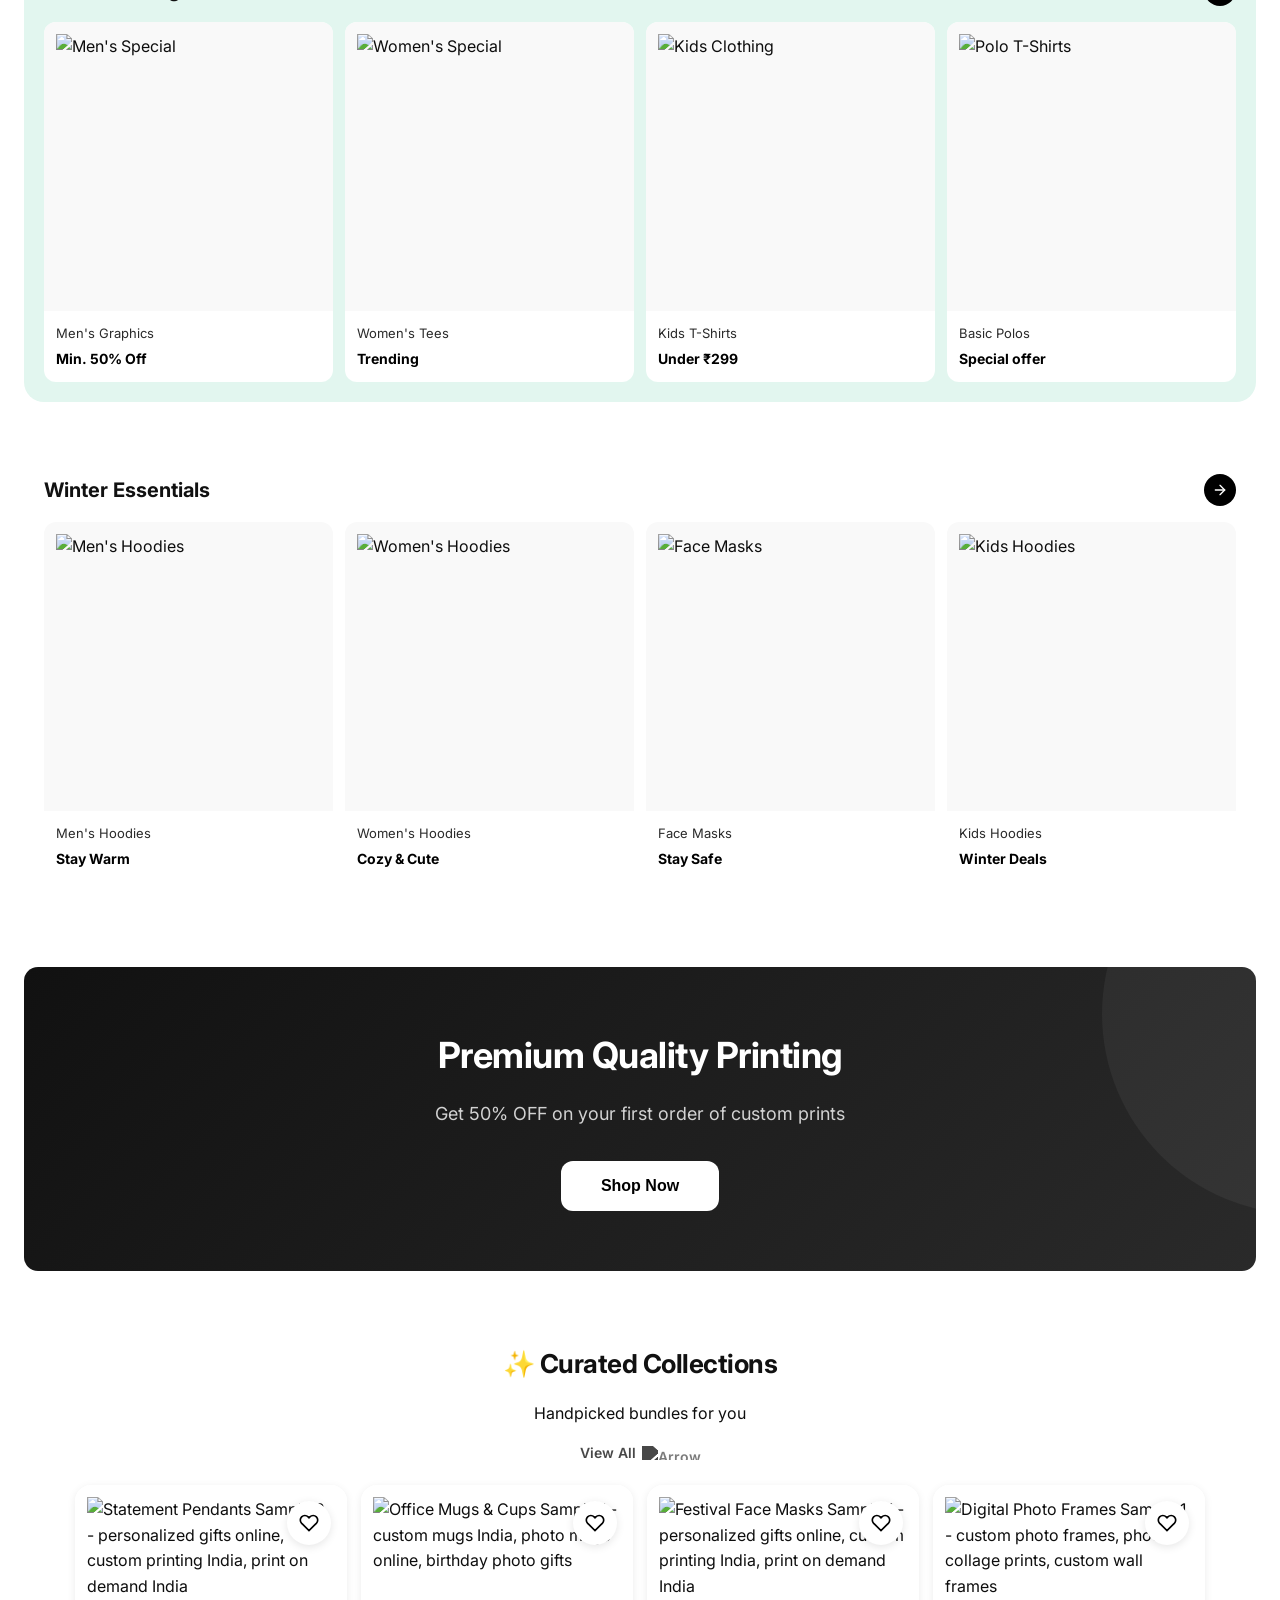
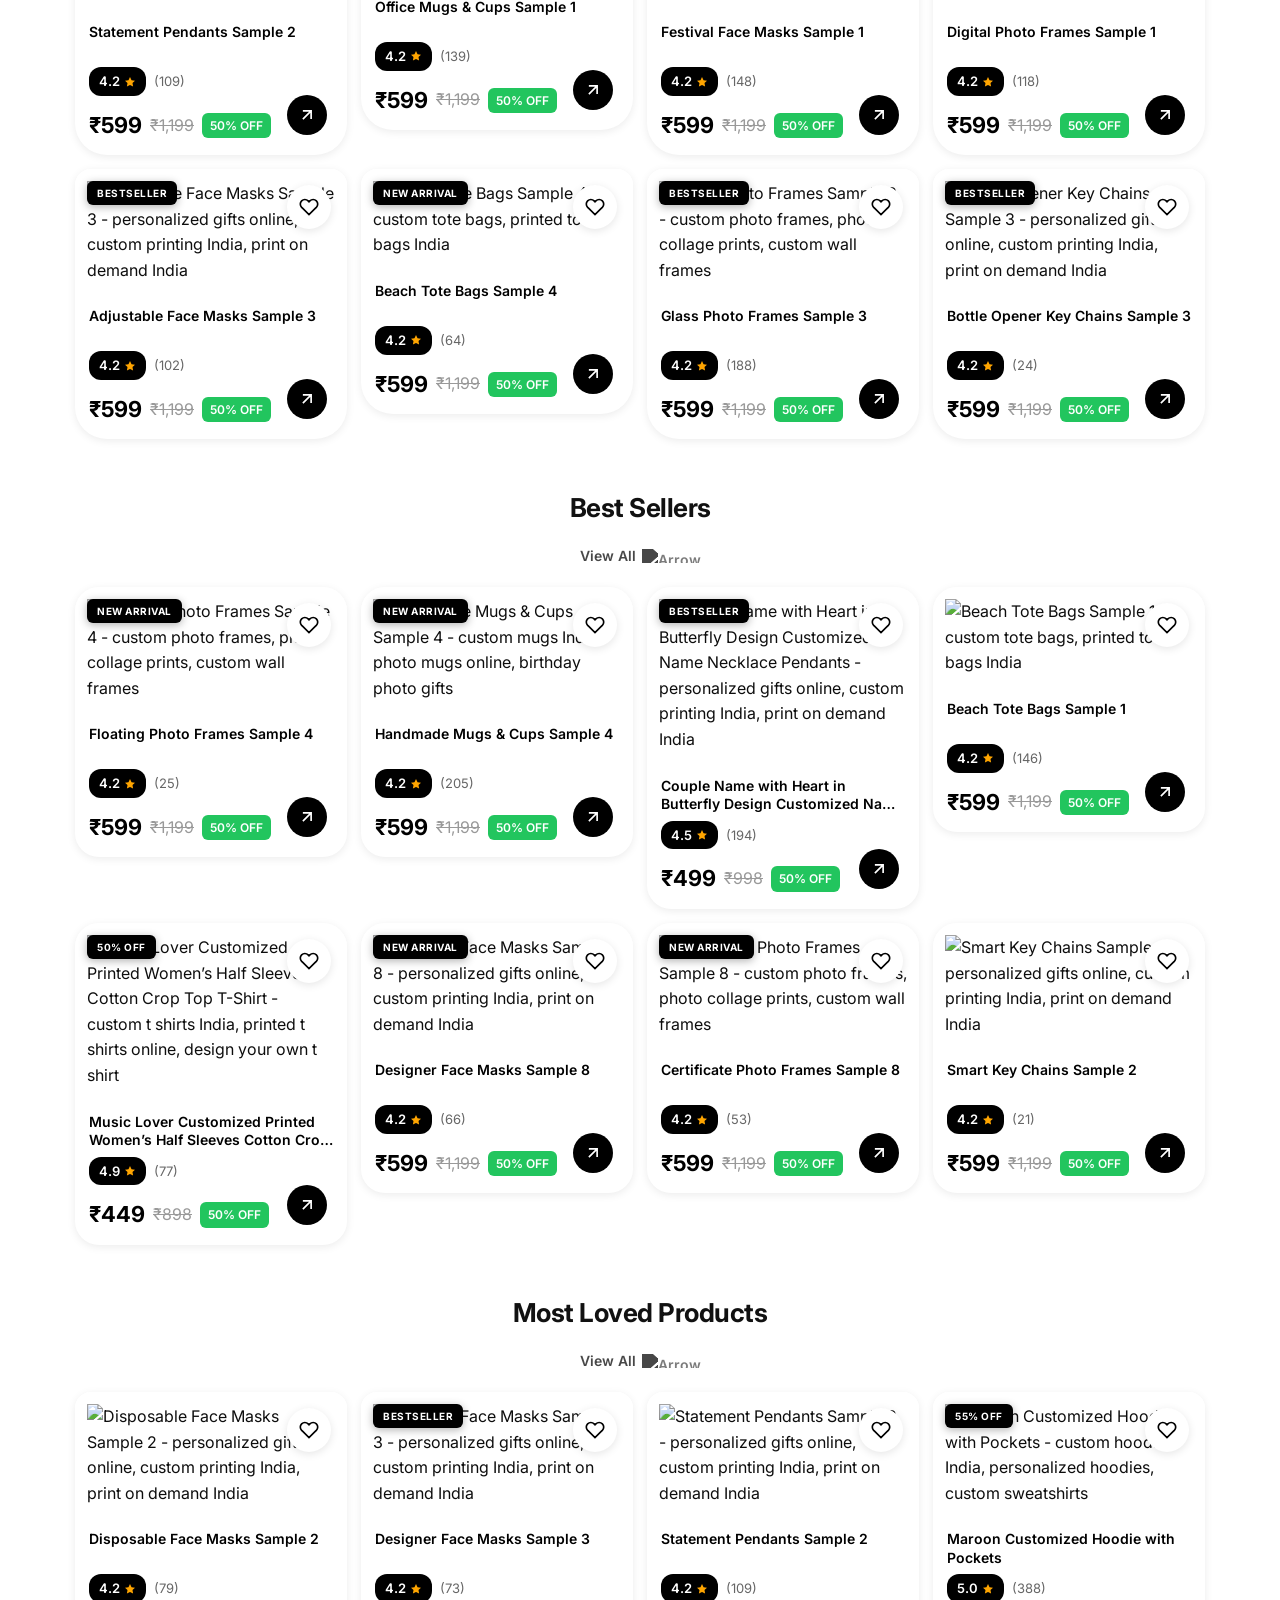
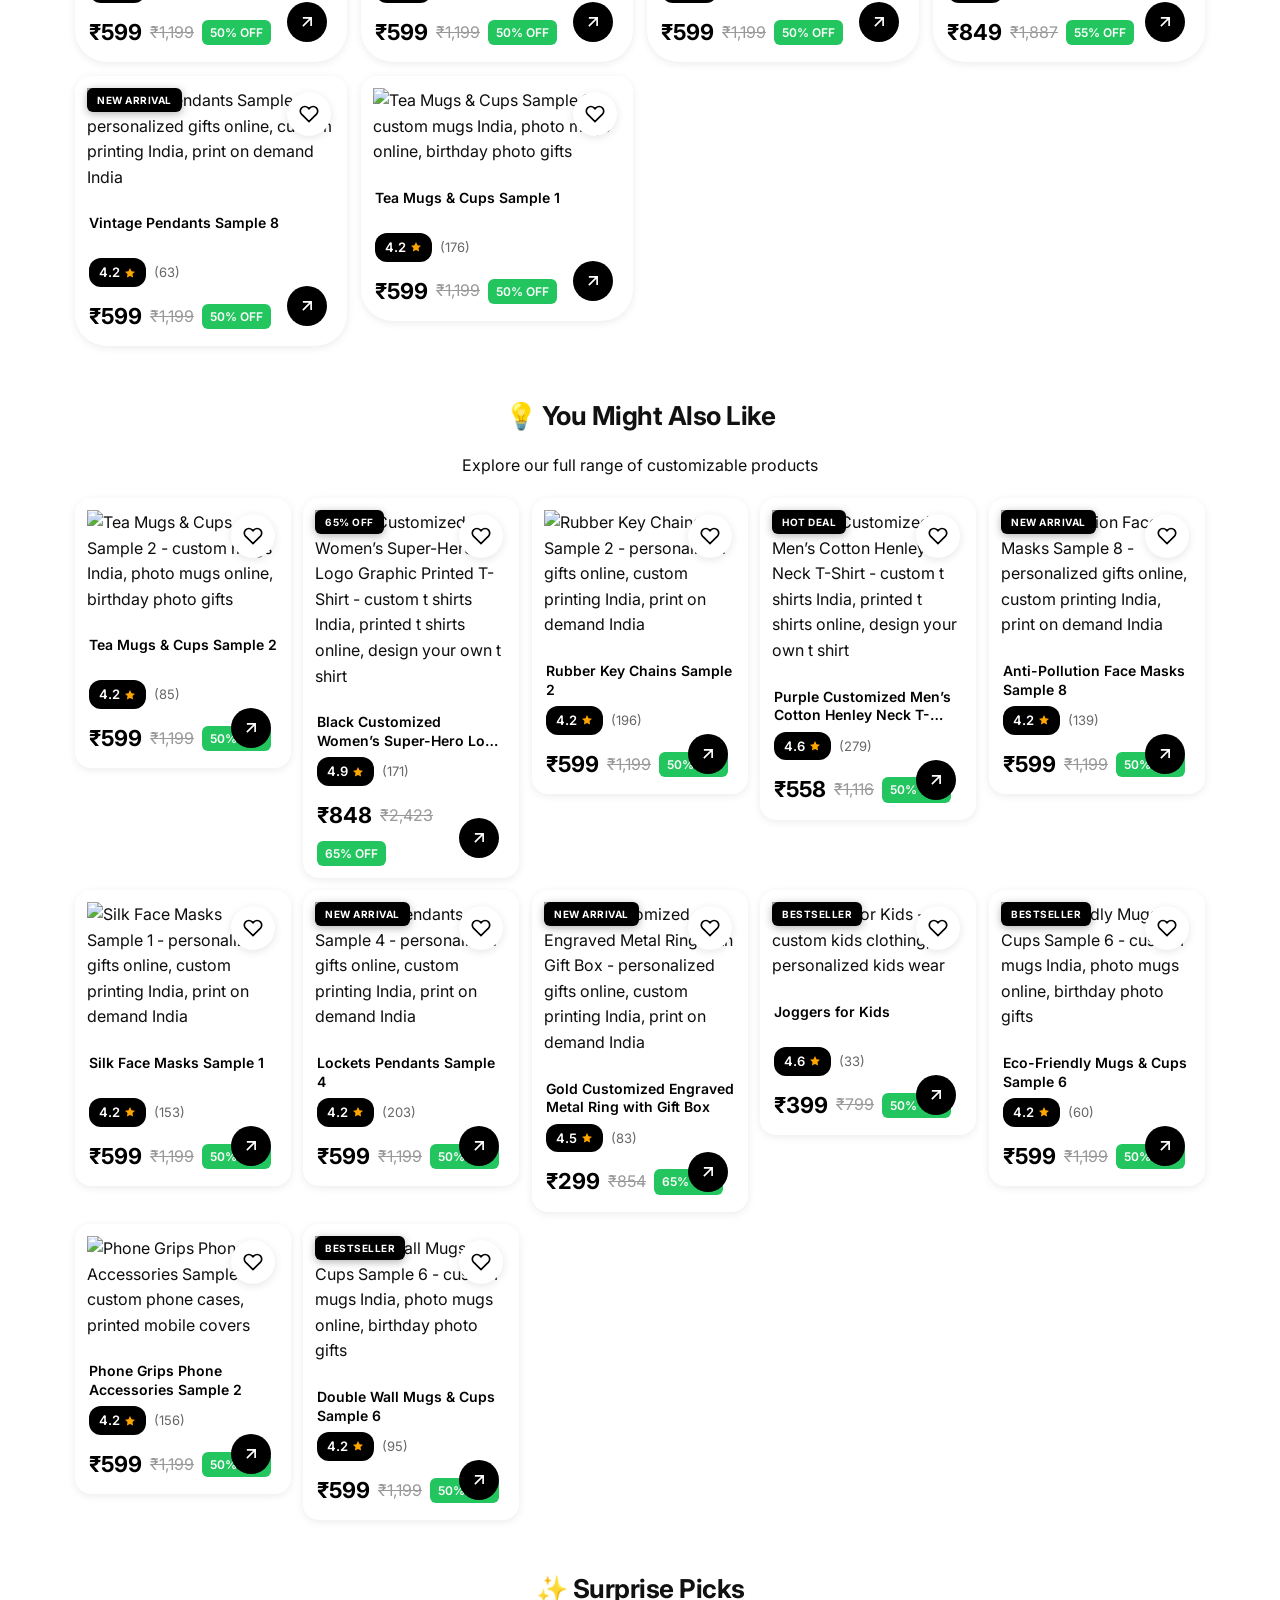
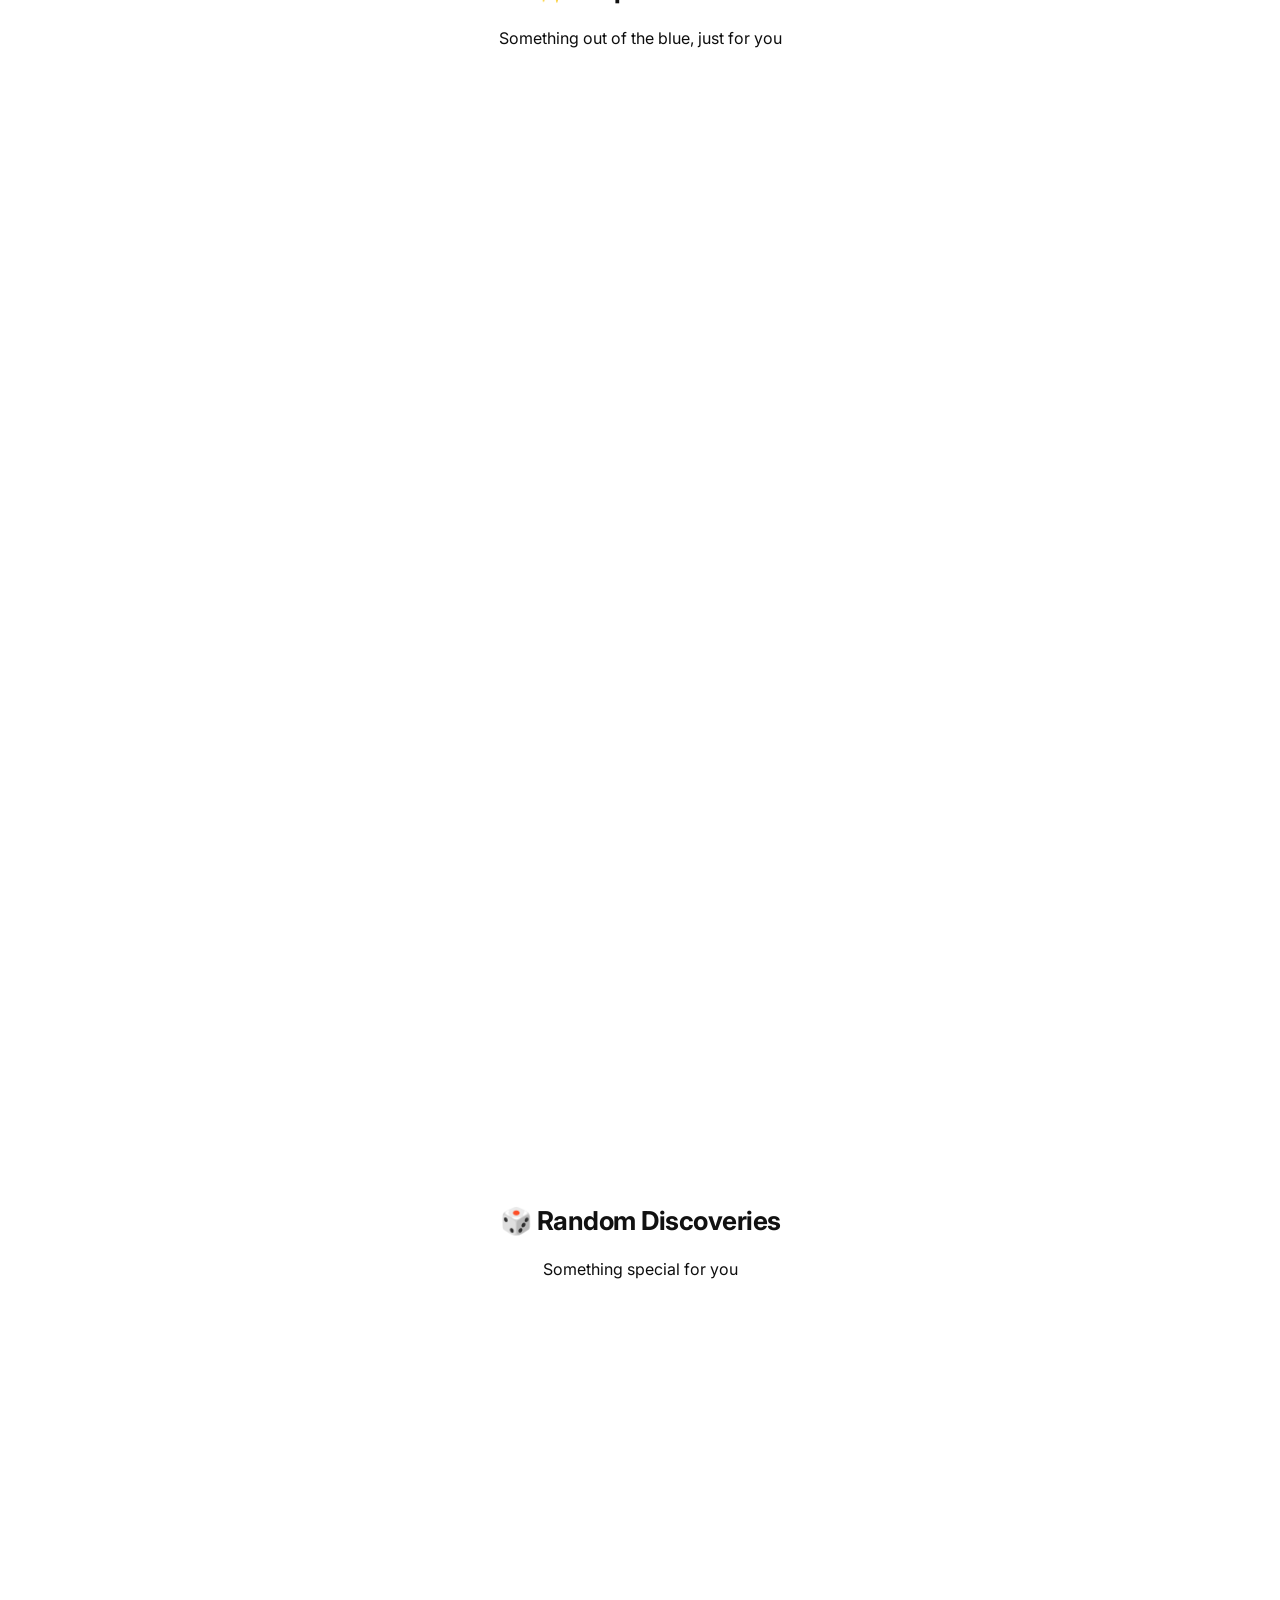
==== commit a1d698d7: "Adding Products" ====
--- a/index.html
+++ b/index.html
@@ -30,7 +30,76 @@
       "name": "SnapPrint",
       "url": "https://snapprint.in/",
       "logo": "https://snapprint.in/constants/images/logo.jpeg",
-      "description": "India's No. 1 Custom Printing and Accessories Brand"
+      "description": "India's No. 1 Custom Printing and Accessories Brand",
+      "sameAs": [
+        "https://www.facebook.com/snapprint",
+        "https://www.instagram.com/snapprint",
+        "https://twitter.com/snapprint"
+      ]
+    }
+    </script>
+    <script type="application/ld+json">
+    {
+      "@context": "https://schema.org",
+      "@type": "ItemList",
+      "name": "Product Categories",
+      "description": "Browse our wide range of custom printed products",
+      "itemListElement": [
+        {
+          "@type": "ListItem",
+          "position": 1,
+          "name": "Men's Special",
+          "url": "https://snapprint.in/productCategory.html?category=Men%27s%20Special"
+        },
+        {
+          "@type": "ListItem",
+          "position": 2,
+          "name": "Women's Special",
+          "url": "https://snapprint.in/productCategory.html?category=Women%27s%20Special"
+        },
+        {
+          "@type": "ListItem",
+          "position": 3,
+          "name": "Custom T-Shirts",
+          "url": "https://snapprint.in/productCategory.html?category=T-Shirts"
+        },
+        {
+          "@type": "ListItem",
+          "position": 4,
+          "name": "Custom Hoodies",
+          "url": "https://snapprint.in/productCategory.html?category=Hoodies"
+        },
+        {
+          "@type": "ListItem",
+          "position": 5,
+          "name": "Personalized Mugs",
+          "url": "https://snapprint.in/productCategory.html?category=Mugs%20%26%20Cups"
+        },
+        {
+          "@type": "ListItem",
+          "position": 6,
+          "name": "Phone Cases",
+          "url": "https://snapprint.in/productCategory.html?category=Phone%20Cases"
+        },
+        {
+          "@type": "ListItem",
+          "position": 7,
+          "name": "Photo Frames",
+          "url": "https://snapprint.in/productCategory.html?category=Photo%20Frames"
+        }
+      ]
+    }
+    </script>
+    <script type="application/ld+json">
+    {
+      "@context": "https://schema.org",
+      "@type": "BreadcrumbList",
+      "itemListElement": [{
+        "@type": "ListItem",
+        "position": 1,
+        "name": "Home",
+        "item": "https://snapprint.in/"
+      }]
     }
     </script>
     <link rel="preconnect" href="https://fonts.googleapis.com">
@@ -38,14 +107,30 @@
     <link href="https://fonts.googleapis.com/css2?family=Inter:wght@400;500;600;700&display=swap" rel="stylesheet">
     <link rel="stylesheet" href="styles/homepage.css">
     <link rel="stylesheet" href="styles/loginModal.css">
-    <script src="scripts/dataService.js"></script>
+    <script src="scripts/dataService.js?v=1779533017222"></script>
     <script src="scripts/analyticsService.js"></script>
 
     <link rel="stylesheet" href="styles/loader.css">
     <link rel="stylesheet" href="styles/category_redesign.css">
     <script src="scripts/loader.js"></script>
-    <link rel="icon" type="image/x-icon" href="constants/images/favicon.ico">
-    <link rel="apple-touch-icon" href="constants/images/apple-touch-icon.png">
+    <link rel="manifest" href="https://snapprint.in/manifest.json">
+    <meta name="theme-color" content="#000000">
+    <link rel="icon" type="image/x-icon" href="https://snapprint.in/constants/images/favicon.ico">
+    <link rel="icon" type="image/png" sizes="32x32" href="https://snapprint.in/constants/images/logo-192x192.png">
+    <link rel="icon" type="image/png" sizes="16x16" href="https://snapprint.in/constants/images/logo-192x192.png">
+    <link rel="icon" type="image/png" sizes="192x192" href="https://snapprint.in/constants/images/logo-192x192.png">
+    <link rel="apple-touch-icon" href="https://snapprint.in/constants/images/logo-192x192.png">
+    <meta name="robots" content="index, follow, max-image-preview:large, max-snippet:-1, max-video-preview:-1">
+    <link rel="canonical" href="https://snapprint.in/">
+    <meta property="og:title" content="SnapPrint – Custom Printing & Personalized Gifts Online in India">
+    <meta property="og:description" content="SnapPrint offers custom t-shirts, mugs, phone cases, and personalized gifts online in India. Design your own products with fast delivery and premium quality.">
+    <meta property="og:image" content="https://snapprint.in/constants/images/logo.jpeg">
+    <meta property="og:url" content="https://snapprint.in/">
+    <meta property="og:type" content="website">
+    <meta name="twitter:card" content="summary_large_image">
+    <meta name="twitter:title" content="SnapPrint – Custom Printing & Personalized Gifts Online in India">
+    <meta name="twitter:description" content="SnapPrint offers custom t-shirts, mugs, phone cases, and personalized gifts online in India. Design your own products with fast delivery and premium quality.">
+    <meta name="twitter:image" content="https://snapprint.in/constants/images/logo.jpeg">
 </head>
 
 <body>
@@ -120,21 +205,21 @@
                     </button>
                 </div>
 
-                <div class="header-actions">
-                    <button class="header-btn" id="wishlist-header-btn" onclick="window.location.href='wishlist.html'">
+                <nav class="header-actions" itemscope itemtype="http://schema.org/SiteNavigationElement">
+                    <button class="header-btn" id="wishlist-header-btn" onclick="window.location.href='wishlist.html'" itemprop="url">
                         <img src="constants/icons/heart.svg" alt="Wishlist" class="icon">
-                        <span>Wishlist</span>
+                        <span itemprop="name">Wishlist</span>
                         <span class="wishlist-badge" id="wishlist-badge" style="display:none;">0</span>
                     </button>
-                    <button class="header-btn">
+                    <button class="header-btn" itemprop="url">
                         <img src="constants/icons/cart.svg" alt="Cart" class="icon">
-                        <span>Cart</span>
+                        <span itemprop="name">Cart</span>
                     </button>
-                    <button class="header-btn login-btn">
+                    <button class="header-btn login-btn" itemprop="url">
                         <img src="constants/icons/user.svg" alt="Login" class="icon">
-                        <span>Login</span>
+                        <span itemprop="name">Login</span>
                     </button>
-                </div>
+                </nav>
             </div>
         </header>
 
@@ -188,7 +273,7 @@
             <div class="section-header">
                 <h2>Explore Our Custom Printing</h2>
             </div>
-            <div id="category-grid" class="category-grid"></div>
+            <div id="category-grid" class="category-grid"><!-- JS_INJECT_MARKER --></div>
         </section>
 
 
--- a/styles/homepage.css
+++ b/styles/homepage.css
@@ -335,6 +335,7 @@
     grid-template-columns: repeat(auto-fit, minmax(140px, 1fr));
     gap: 20px;
     padding: 0 24px;
+    min-height: 200px;
 }
 
 .category-unit {
@@ -1077,7 +1078,7 @@
         flex-direction: column;
     }
 
-    .product-title {
+    .product-card-title {
         font-size: 14px;
         -webkit-line-clamp: 2;
         line-height: 1.4;
@@ -1094,30 +1095,24 @@
         /* Hide rating on mobile */
     }
 
-    .product-price {
+    .product-card-price {
         font-size: 16px;
         font-weight: 700;
         line-height: 1.2;
     }
 
-    .product-original-price {
+    .product-card-original-price {
         font-size: 12px;
         line-height: 1.2;
     }
 
-    .product-discount {
+    .product-card-discount {
         font-size: 10px;
         flex-shrink: 0;
         line-height: 1.2;
     }
 
-    .product-badge {
-        padding: 4px 8px;
-        font-size: 8px;
-        top: 8px;
-        left: 8px;
-        max-width: calc(100% - 16px);
-    }
+    /* Merged with main badge styles below */
 
     .product-bottom-row {
         margin-top: auto;
@@ -1153,14 +1148,14 @@
     }
 
     .product-badge {
-        padding: 4px 8px;
-        font-size: 8px;
+        padding: 5px 10px;
+        font-size: 10px;
+        font-weight: 700;
         top: 8px;
         left: 8px;
-        max-width: calc(100% - 16px);
+        max-width: none;
         white-space: nowrap;
-        overflow: hidden;
-        text-overflow: ellipsis;
+        z-index: 3;
     }
 
     .section-header {
@@ -1247,20 +1242,20 @@
         gap: 5px;
     }
 
-    .product-title {
+    .product-card-title {
         font-size: 12px;
         line-height: 1.3;
     }
 
-    .product-price {
+    .product-card-price {
         font-size: 14px;
     }
 
-    .product-original-price {
+    .product-card-original-price {
         font-size: 10px;
     }
 
-    .product-discount {
+    .product-card-discount {
         font-size: 9px;
     }
 
@@ -1285,8 +1280,8 @@
     }
 
     .product-badge {
-        padding: 3px 6px;
-        font-size: 7px;
+        padding: 4px 8px;
+        font-size: 9px;
         letter-spacing: 0.3px;
     }
 
@@ -1361,38 +1356,38 @@
         gap: 2px;
     }
 
-    .product-title {
+    .product-card-title {
         font-size: 10px !important;
         line-height: 1.2 !important;
     }
 
-    .product-price {
+    .product-card-price {
         font-size: 11px !important;
     }
 
-    .product-original-price {
+    .product-card-original-price {
         font-size: 8px !important;
     }
 
-    .product-discount {
+    .product-card-discount {
         font-size: 7px !important;
     }
 
     .product-badge {
-        padding: 2px 5px !important;
-        font-size: 6px !important;
+        padding: 3px 6px !important;
+        font-size: 9px !important;
     }
 
     .wishlist-btn,
     .product-arrow-btn {
         width: 26px !important;
-        height: 26px !important;
+        min-height: 38px !important; height: auto !important;
     }
 
     .wishlist-btn svg,
     .product-arrow-btn svg {
         width: 12px !important;
-        height: 12px !important;
+        min-height: 38px !important; height: auto !important;
     }
 
     .category-grid {
@@ -1714,8 +1709,8 @@
 /* ========== SCROLL REVEAL ANIMATIONS ========== */
 .reveal {
     opacity: 0;
-    transition: all 0.8s cubic-bezier(0.16, 1, 0.3, 1);
-    will-change: transform, opacity;
+    transition: opacity 0.8s cubic-bezier(0.16, 1, 0.3, 1), transform 0.8s cubic-bezier(0.16, 1, 0.3, 1), filter 0.8s cubic-bezier(0.16, 1, 0.3, 1);
+    will-change: opacity, transform, filter;
 }
 
 .reveal-up {
@@ -1788,7 +1783,81 @@
 .category-grid>* {
     opacity: 0;
     transform: translateY(30px);
-    transition: all 0.7s cubic-bezier(0.165, 0.84, 0.44, 1);
+    transition: opacity 0.6s cubic-bezier(0.16, 1, 0.3, 1), transform 0.6s cubic-bezier(0.16, 1, 0.3, 1);
+    will-change: opacity, transform;
+}
+
+/* Highly optimized hardware-accelerated CSS stagger transitions */
+.product-grid>.revealed:nth-child(1),
+.subcategory-grid>.revealed:nth-child(1),
+.category-grid>.revealed:nth-child(1) {
+    transition-delay: 0.02s;
+}
+
+.product-grid>.revealed:nth-child(2),
+.subcategory-grid>.revealed:nth-child(2),
+.category-grid>.revealed:nth-child(2) {
+    transition-delay: 0.06s;
+}
+
+.product-grid>.revealed:nth-child(3),
+.subcategory-grid>.revealed:nth-child(3),
+.category-grid>.revealed:nth-child(3) {
+    transition-delay: 0.10s;
+}
+
+.product-grid>.revealed:nth-child(4),
+.subcategory-grid>.revealed:nth-child(4),
+.category-grid>.revealed:nth-child(4) {
+    transition-delay: 0.14s;
+}
+
+.product-grid>.revealed:nth-child(5),
+.subcategory-grid>.revealed:nth-child(5),
+.category-grid>.revealed:nth-child(5) {
+    transition-delay: 0.18s;
+}
+
+.product-grid>.revealed:nth-child(6),
+.subcategory-grid>.revealed:nth-child(6),
+.category-grid>.revealed:nth-child(6) {
+    transition-delay: 0.22s;
+}
+
+.product-grid>.revealed:nth-child(7),
+.subcategory-grid>.revealed:nth-child(7),
+.category-grid>.revealed:nth-child(7) {
+    transition-delay: 0.26s;
+}
+
+.product-grid>.revealed:nth-child(8),
+.subcategory-grid>.revealed:nth-child(8),
+.category-grid>.revealed:nth-child(8) {
+    transition-delay: 0.30s;
+}
+
+.product-grid>.revealed:nth-child(9),
+.subcategory-grid>.revealed:nth-child(9),
+.category-grid>.revealed:nth-child(9) {
+    transition-delay: 0.34s;
+}
+
+.product-grid>.revealed:nth-child(10),
+.subcategory-grid>.revealed:nth-child(10),
+.category-grid>.revealed:nth-child(10) {
+    transition-delay: 0.38s;
+}
+
+.product-grid>.revealed:nth-child(11),
+.subcategory-grid>.revealed:nth-child(11),
+.category-grid>.revealed:nth-child(11) {
+    transition-delay: 0.42s;
+}
+
+.product-grid>.revealed:nth-child(12),
+.subcategory-grid>.revealed:nth-child(12),
+.category-grid>.revealed:nth-child(12) {
+    transition-delay: 0.46s;
 }
 
 .product-grid .revealed,
@@ -2042,4 +2111,65 @@
         scroll-snap-align: center;
         height: 160px;
     }
+}
+
+/* Homepage regular product grid card height fix for absolute uniformity */
+.product-grid .product-card-detail {
+    min-height: 38px !important; height: auto !important;
+    /* Absolute fixed card height */
+    display: flex !important;
+    flex-direction: column !important;
+    box-sizing: border-box !important;
+}
+
+.product-grid .product-card-image {
+    min-height: 38px !important; height: auto !important;
+    aspect-ratio: auto !important;
+    display: flex !important;
+    align-items: center !important;
+    justify-content: center !important;
+    box-sizing: border-box !important;
+    padding: 12px !important;
+}
+
+.product-grid .product-card-image img {
+    max-height: 100% !important;
+    max-width: 100% !important;
+    width: auto !important;
+    height: auto !important;
+    object-fit: contain !important;
+}
+
+.product-grid .product-card-info {
+    min-height: 38px !important; height: auto !important;
+    display: flex !important;
+    flex-direction: column !important;
+    justify-content: space-between !important;
+    box-sizing: border-box !important;
+    padding: 12px 14px !important;
+}
+
+/* Also truncate titles properly */
+.product-grid .product-card-title {
+    font-size: 14px !important;
+    font-weight: 600 !important;
+    line-height: 1.35 !important;
+    min-height: 38px !important; height: auto !important;
+    margin-bottom: 6px !important;
+    display: -webkit-box !important;
+    -webkit-line-clamp: 2 !important;
+    -webkit-box-orient: vertical !important;
+    overflow: hidden !important;
+}
+
+.product-grid .product-card-description {
+    display: none !important;
+}
+
+-webkit-box-orient: vertical !important;
+overflow: hidden !important;
+}
+
+.product-grid .product-card-description {
+    display: none !important;
 }
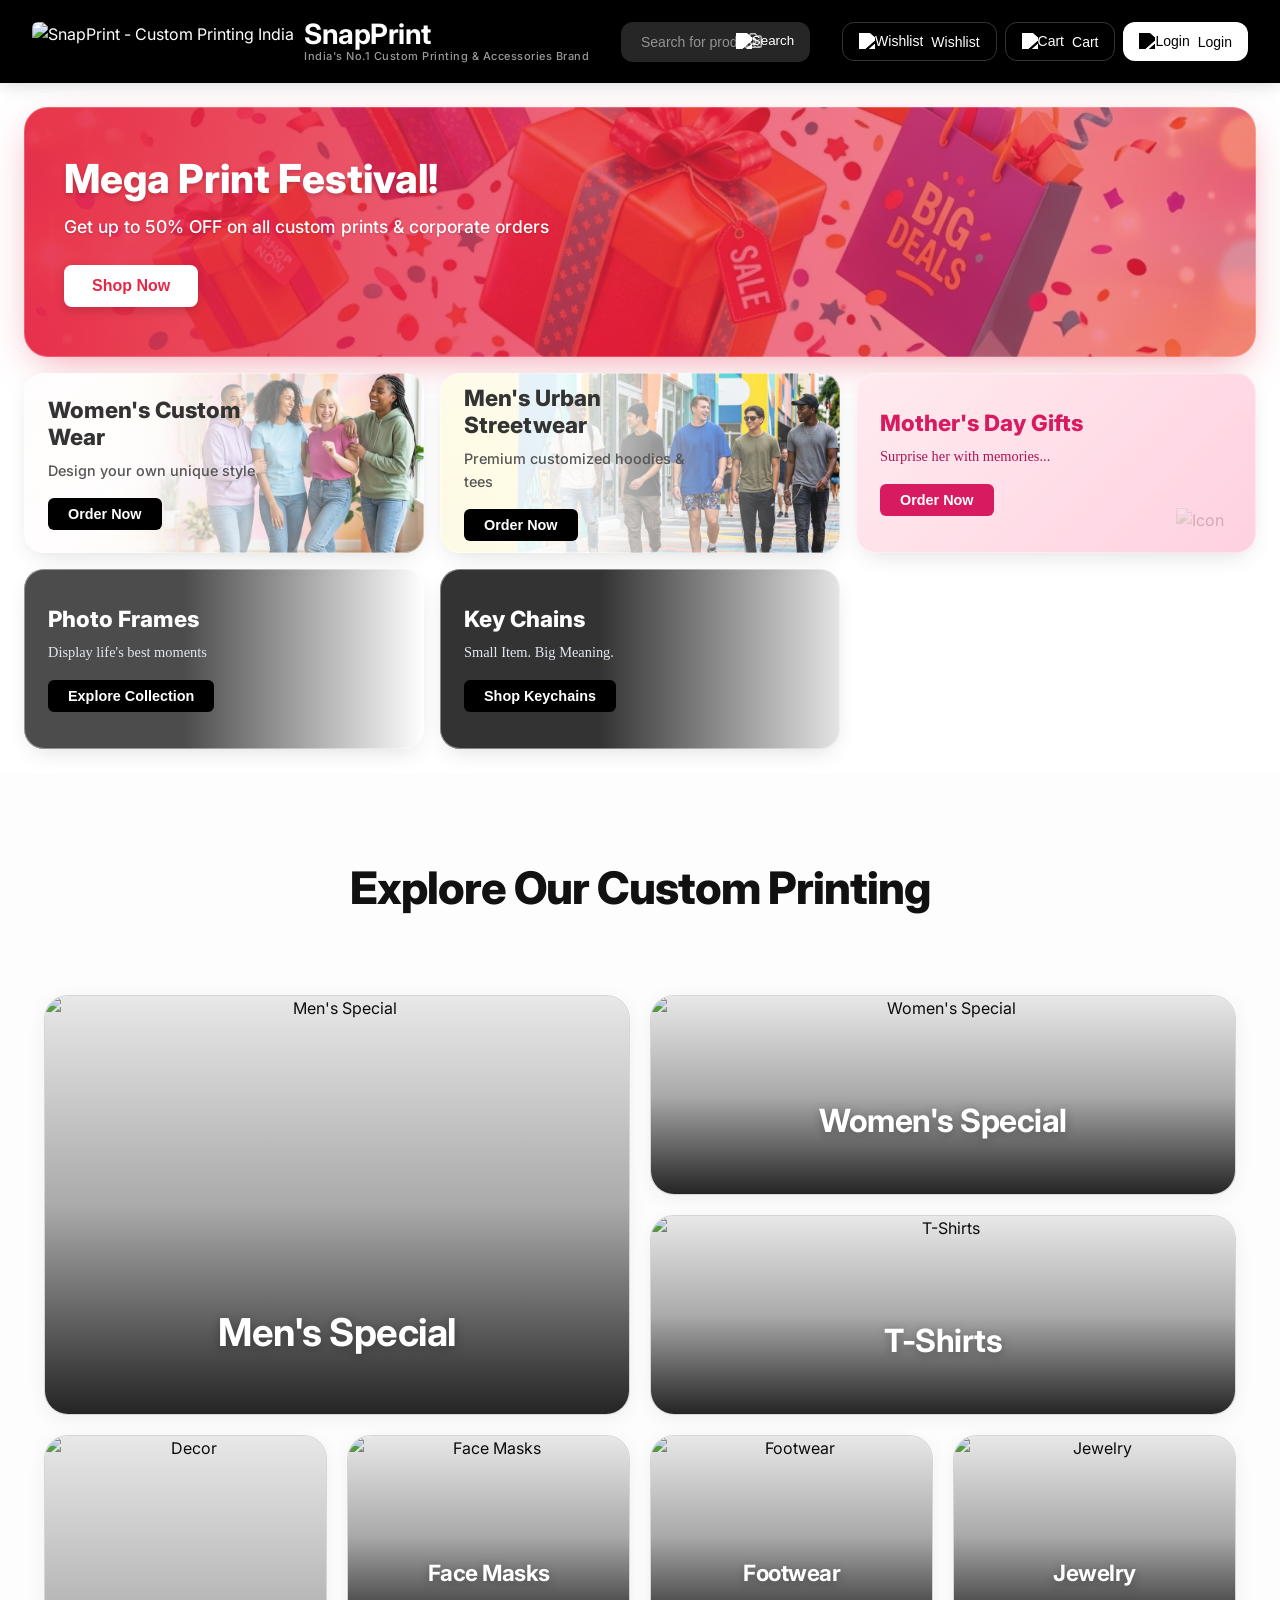
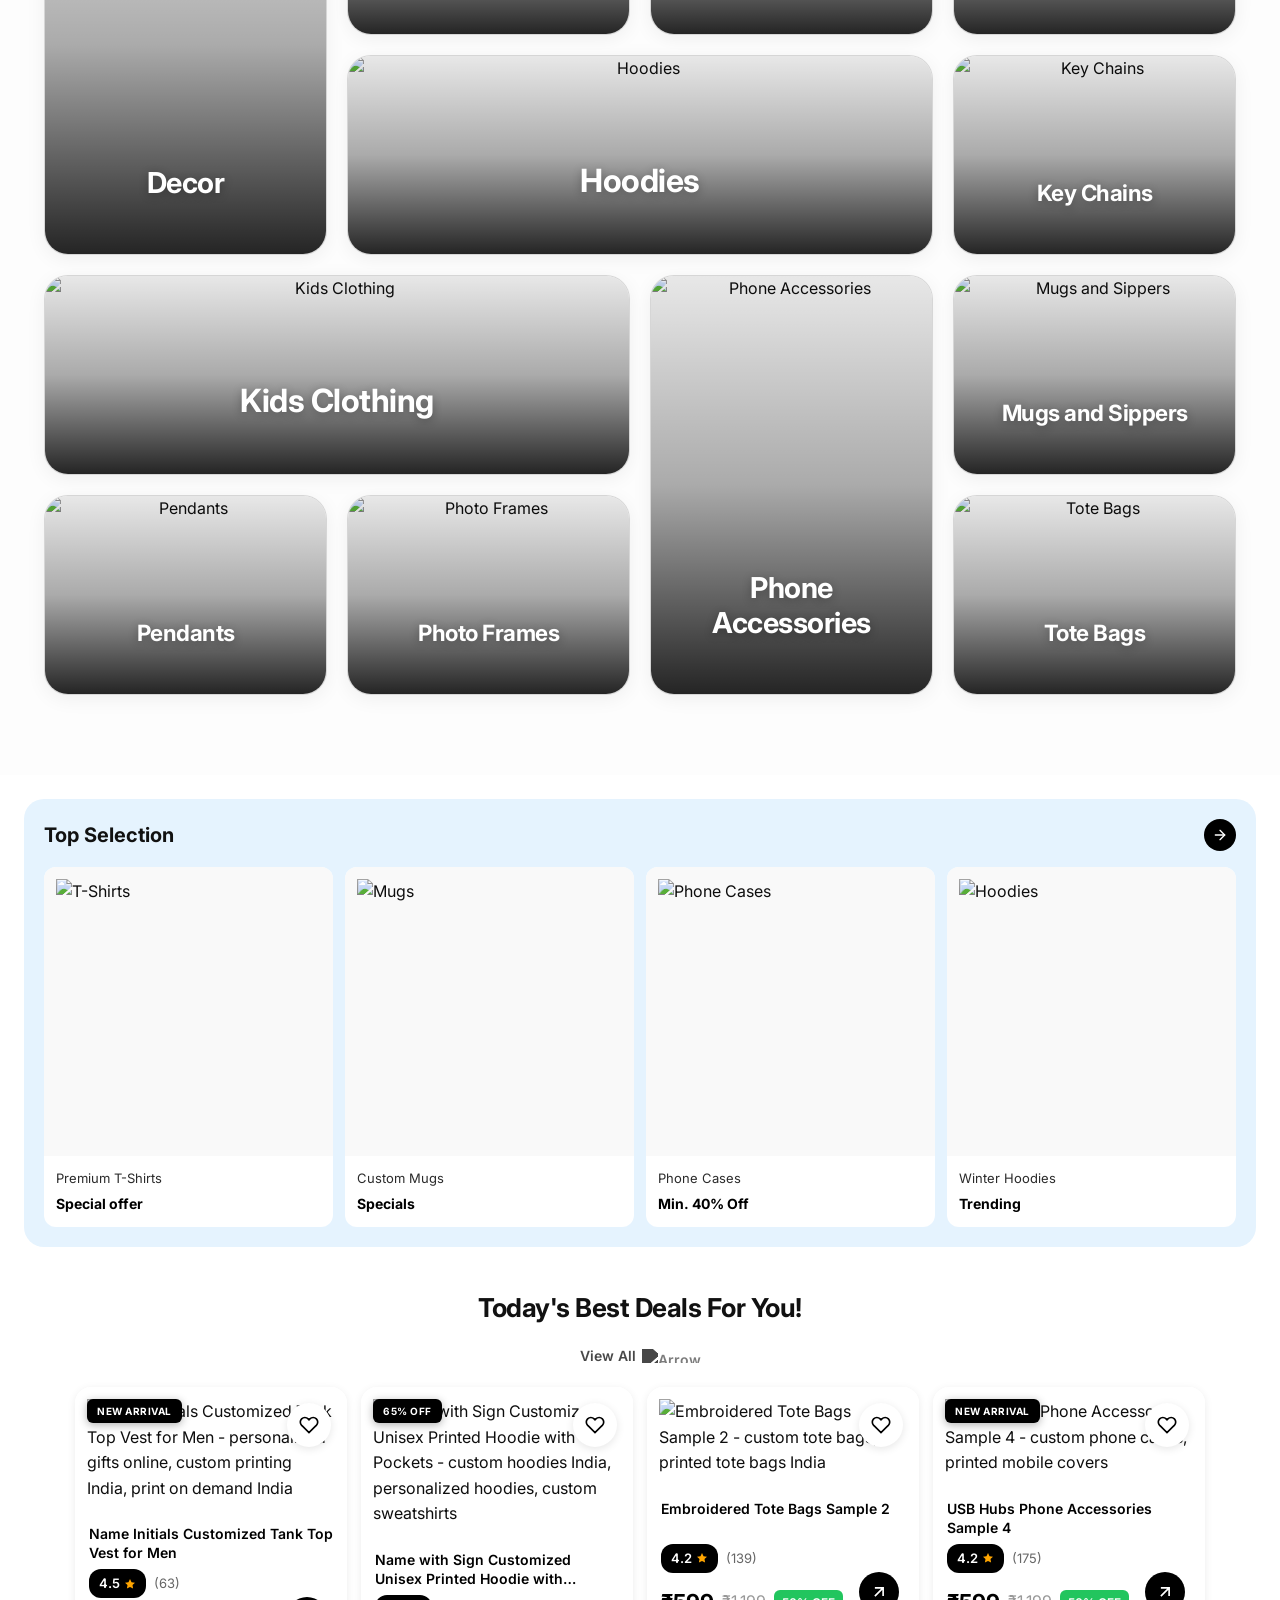
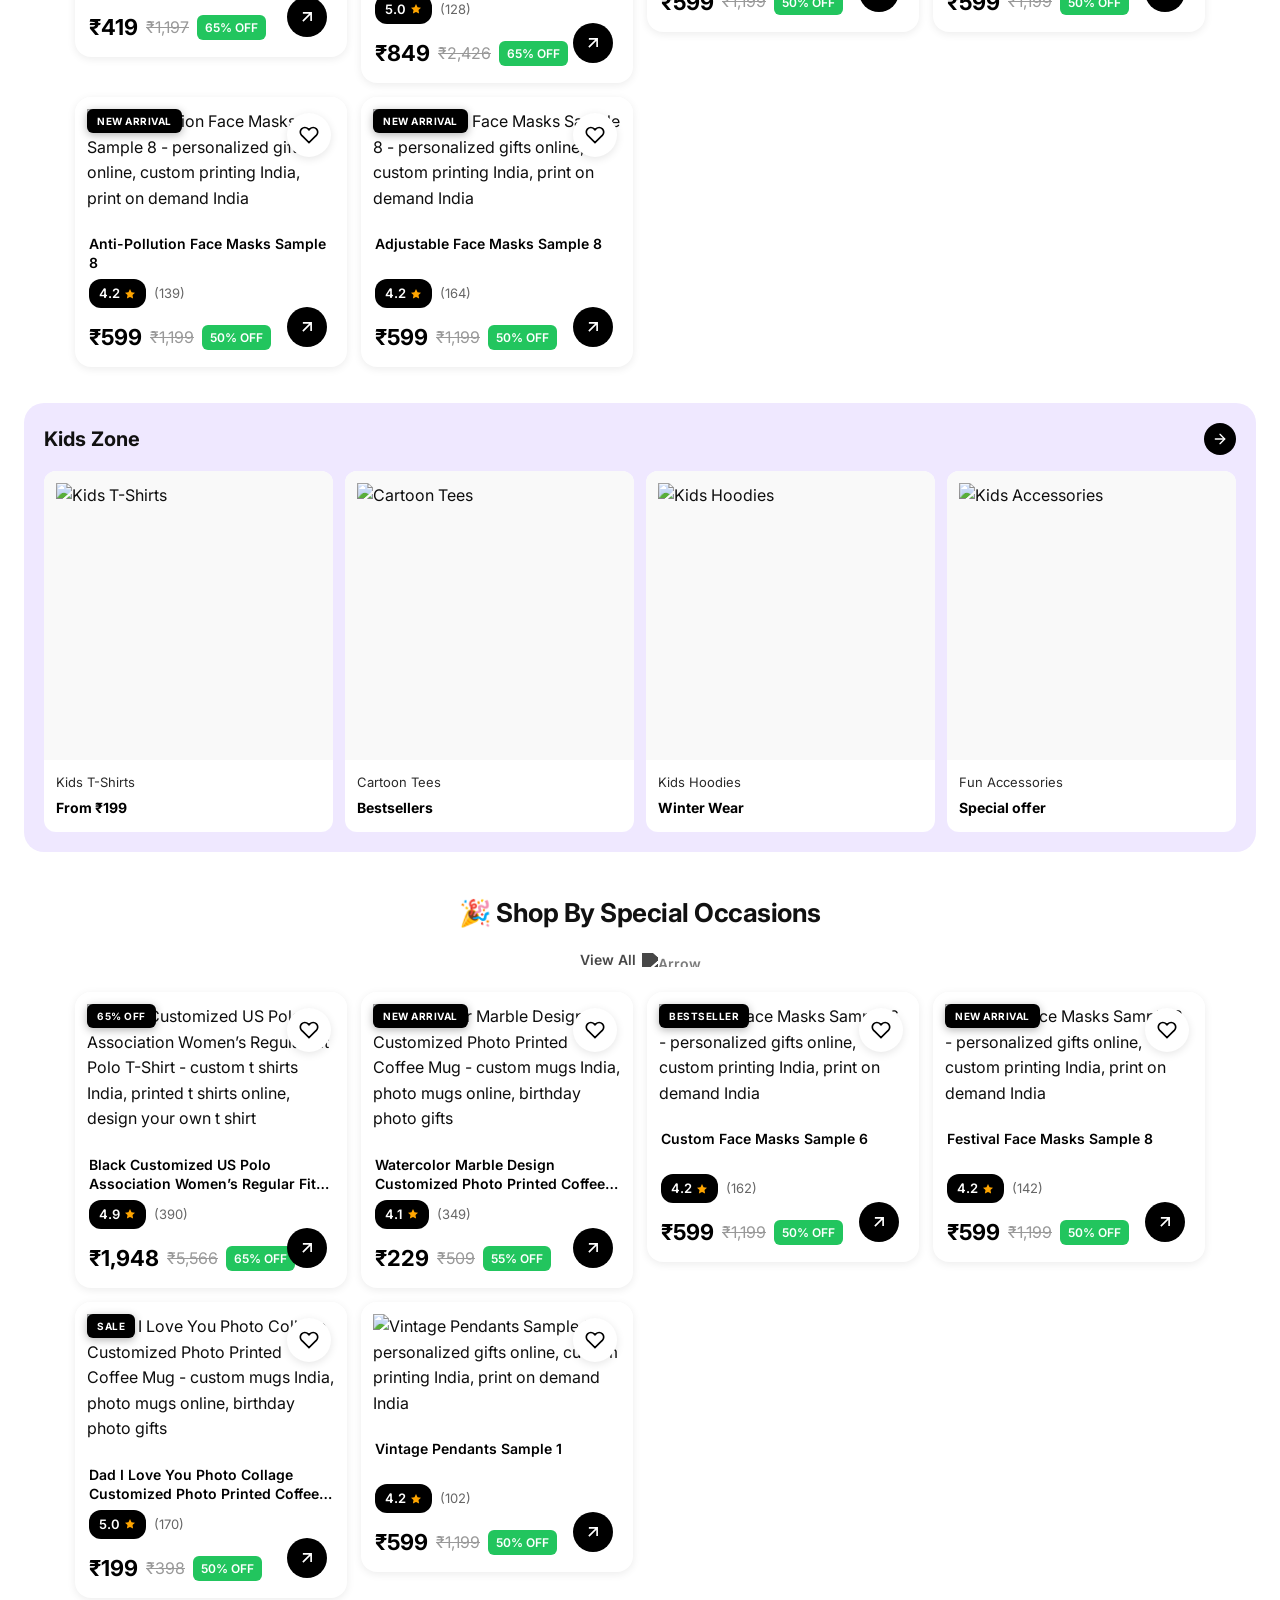
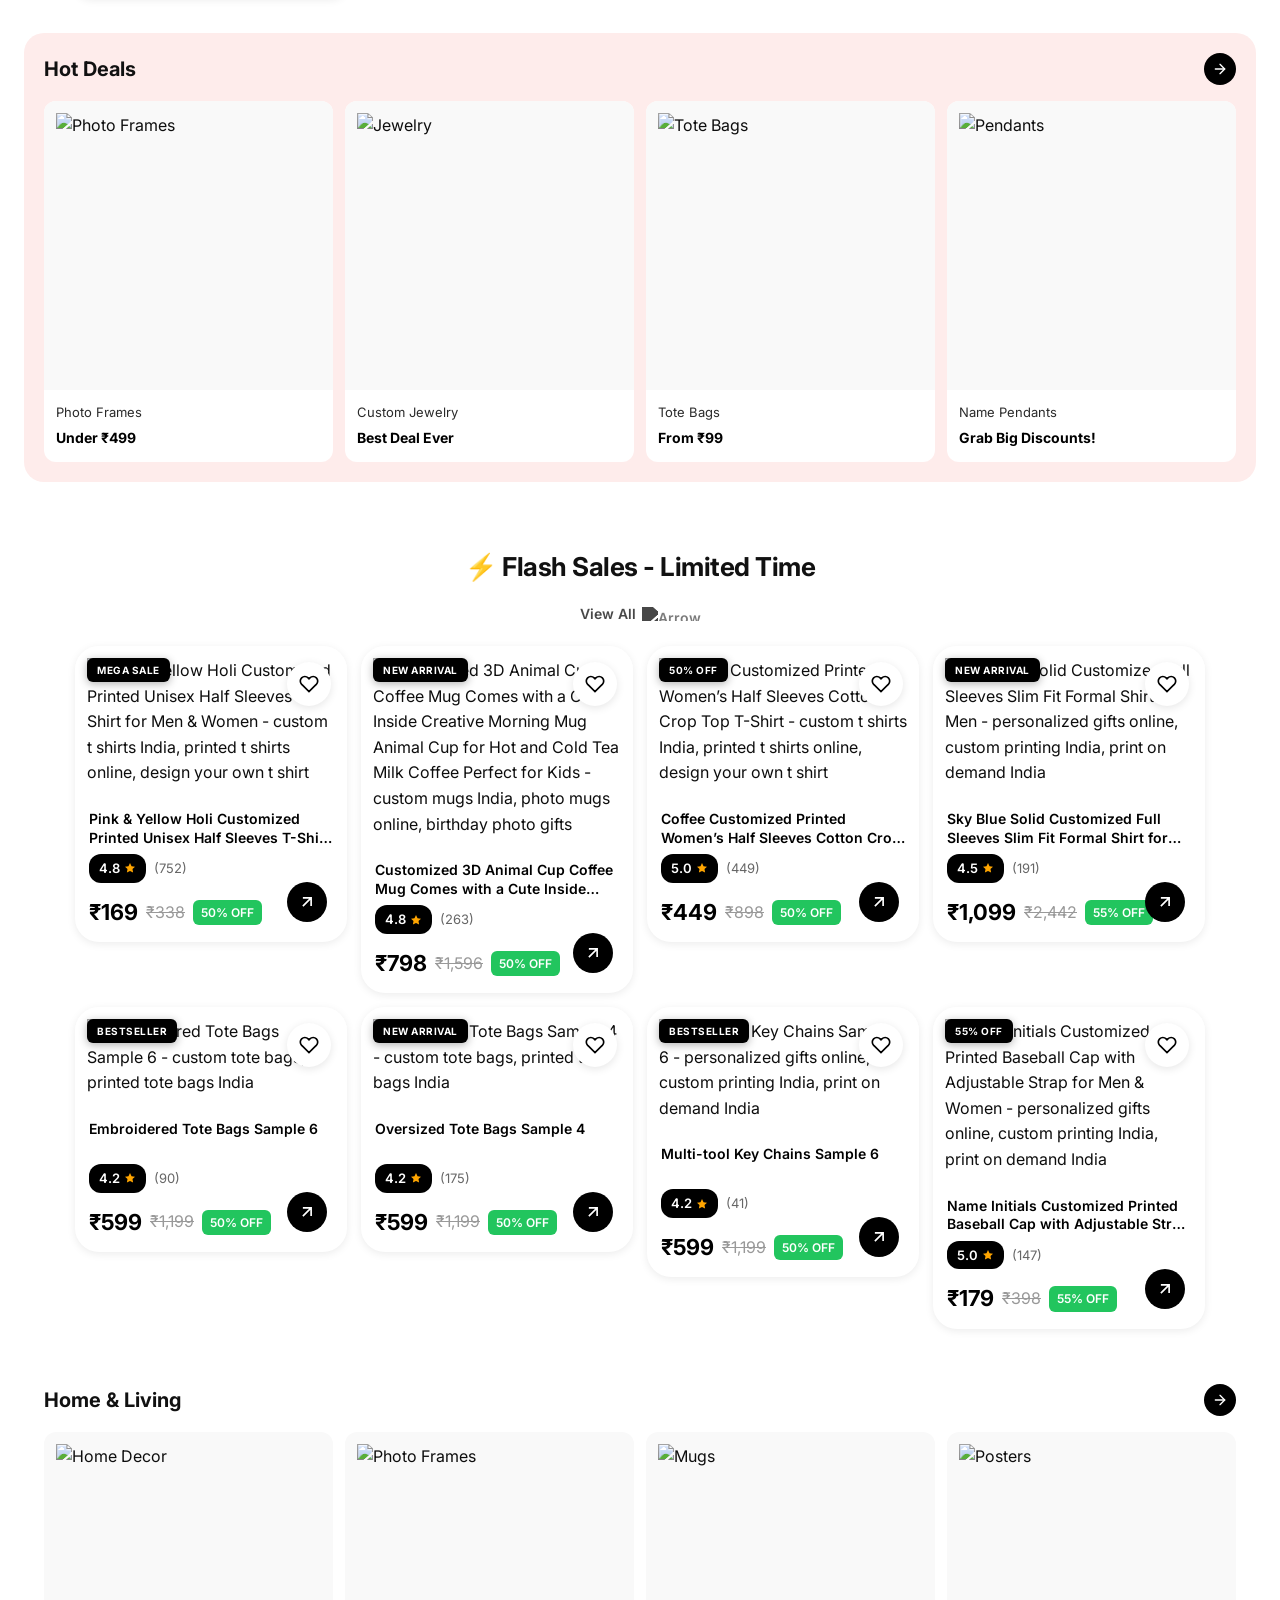
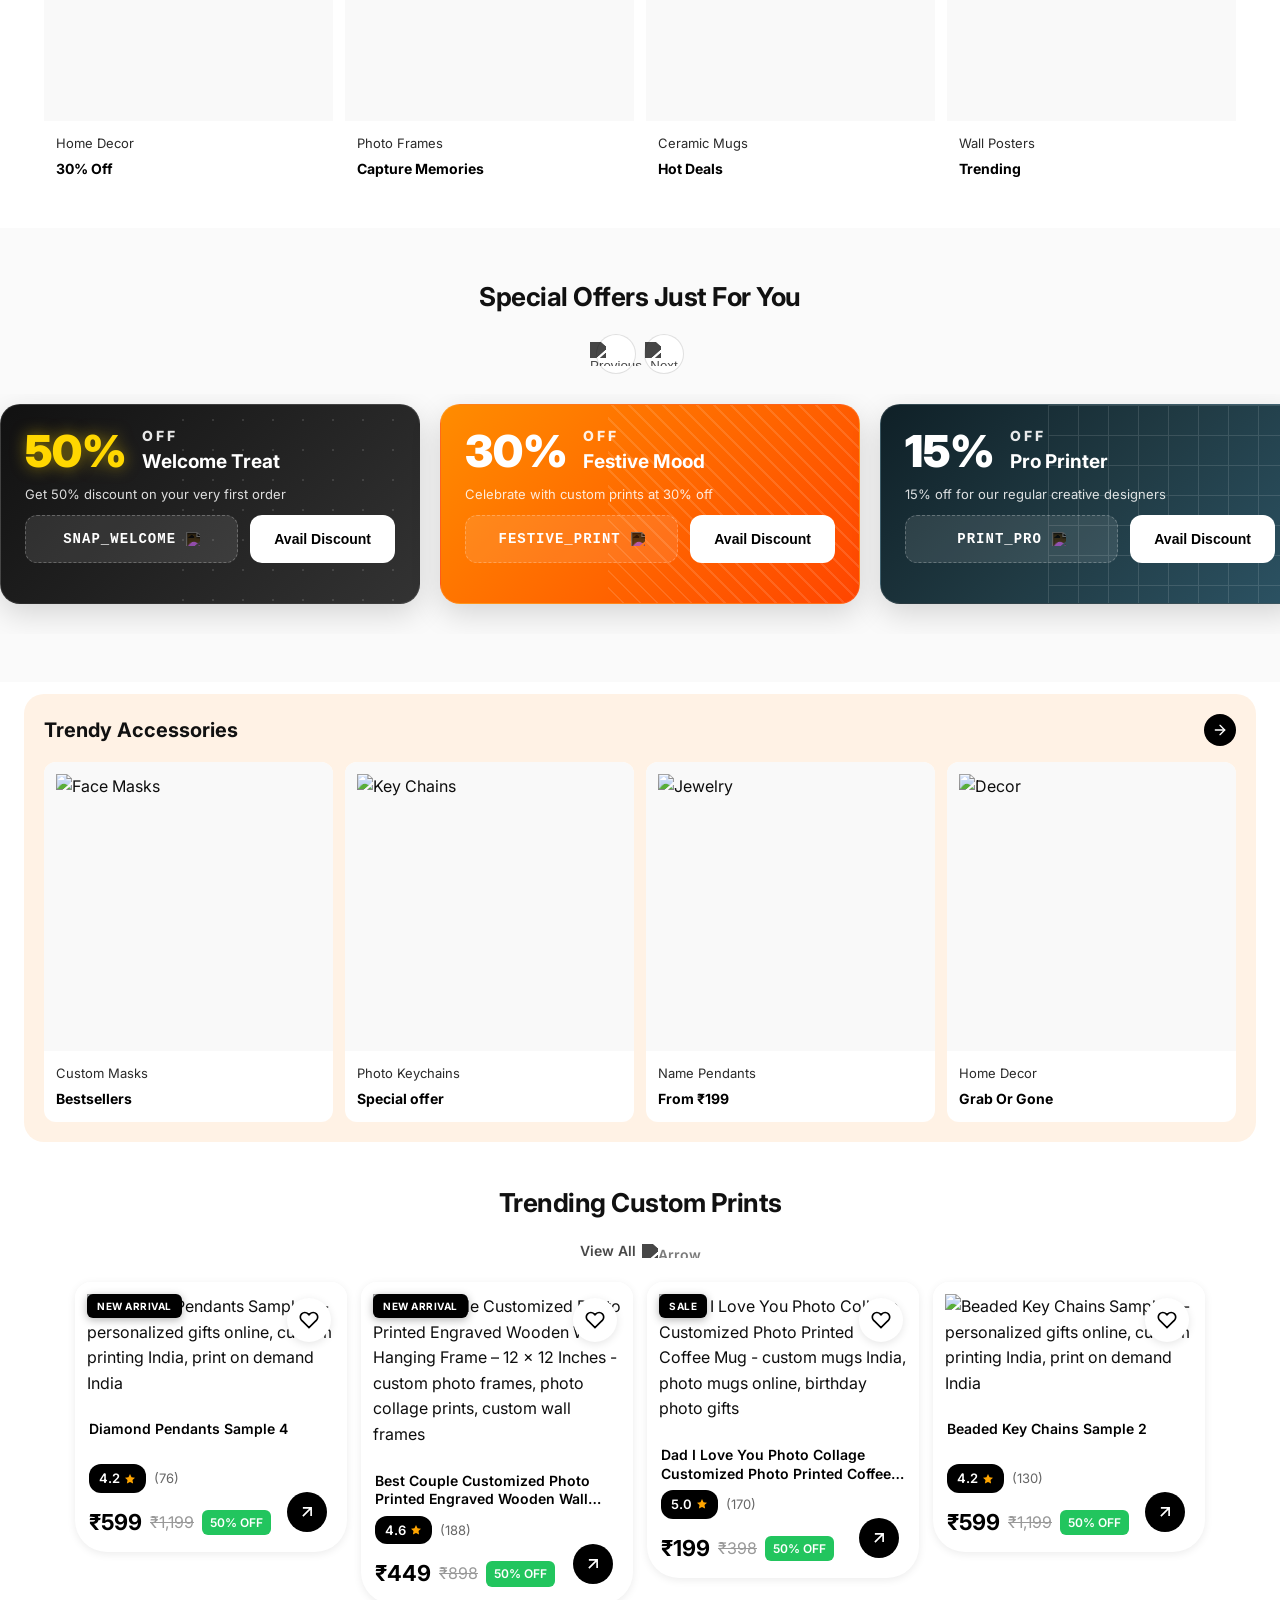
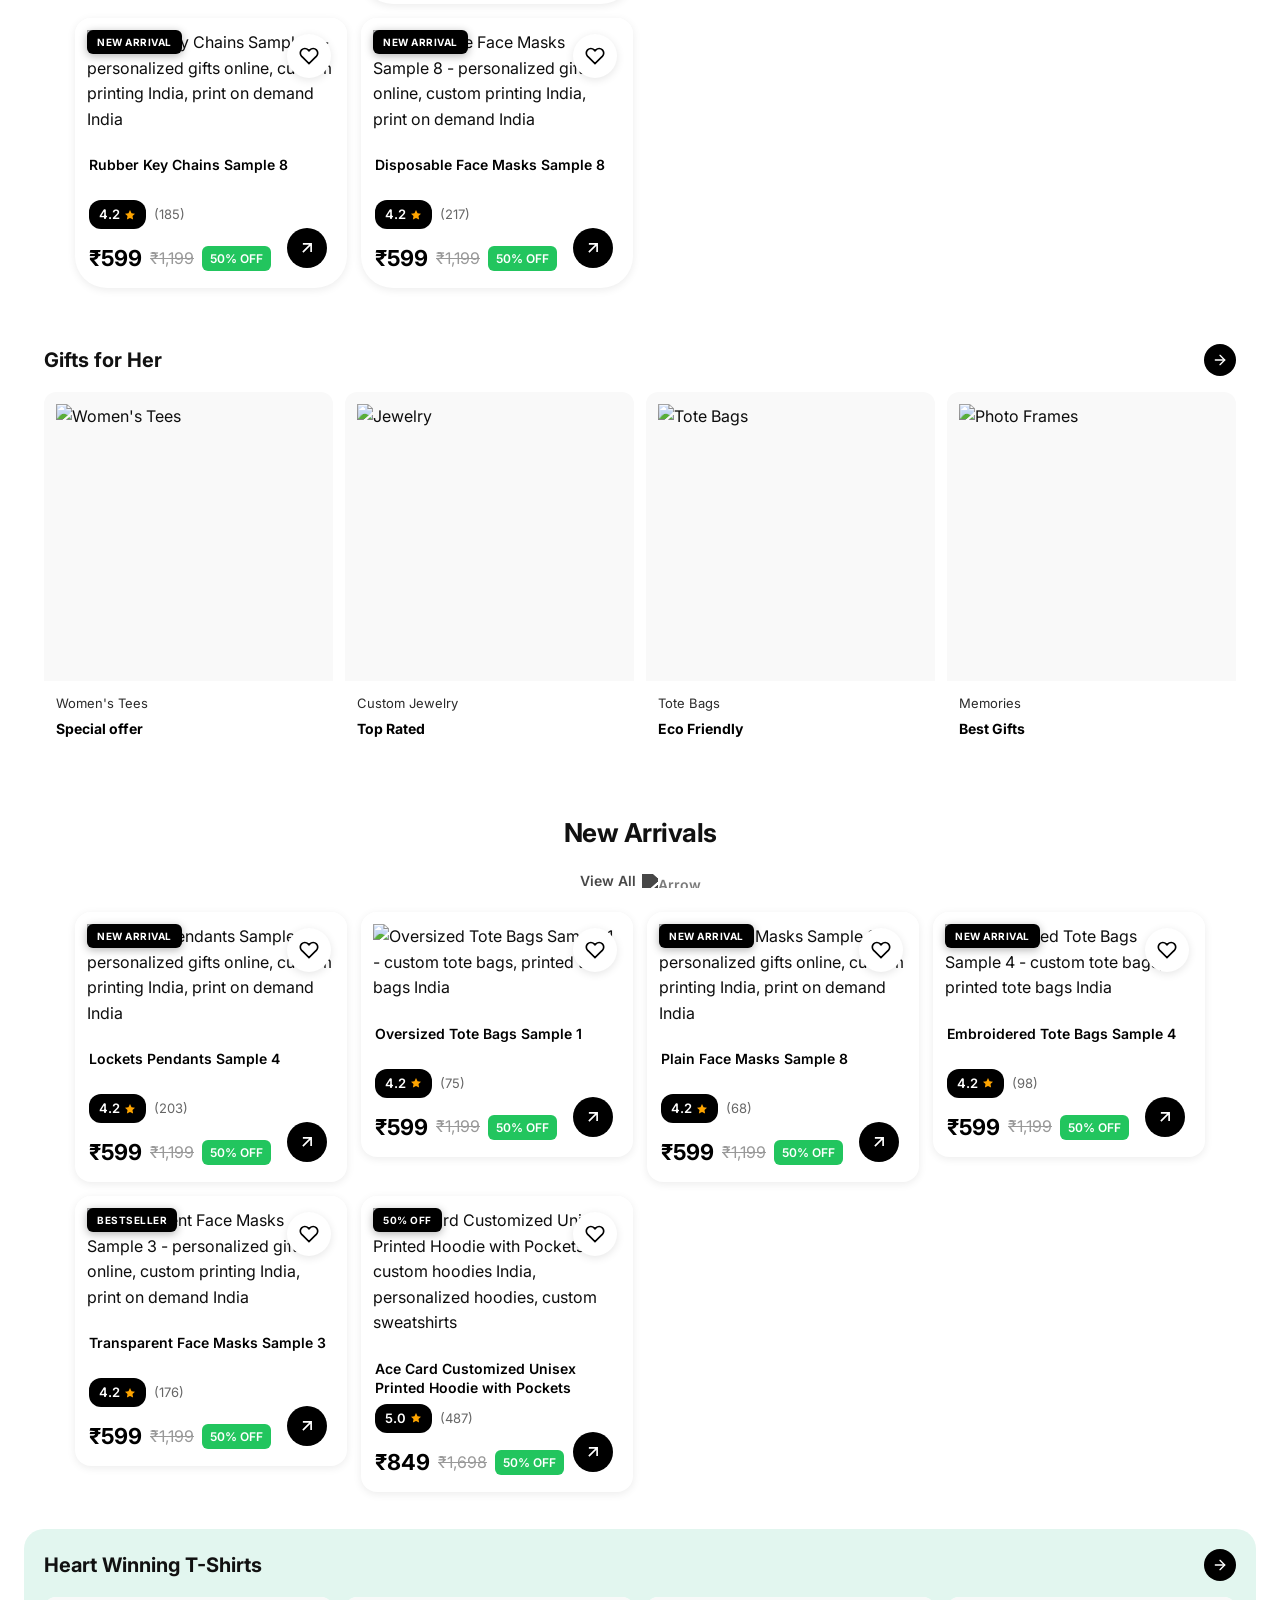
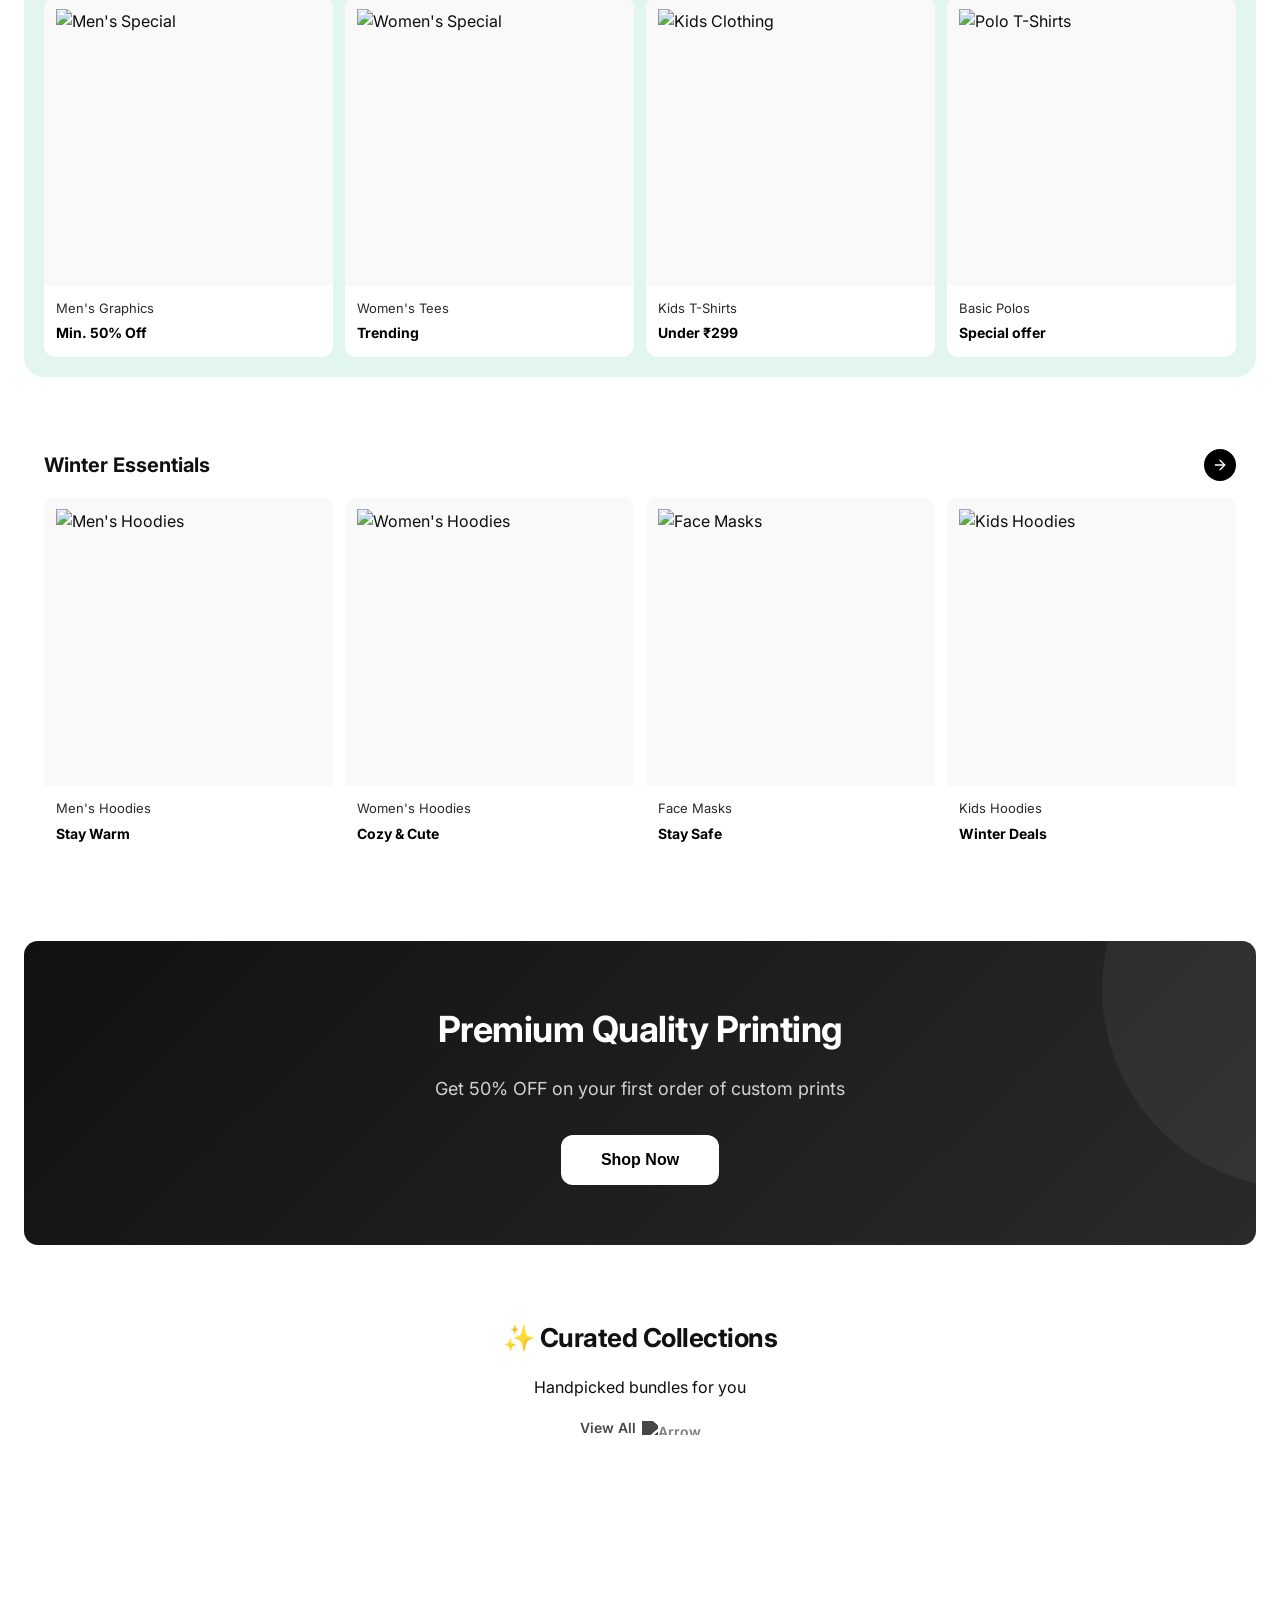
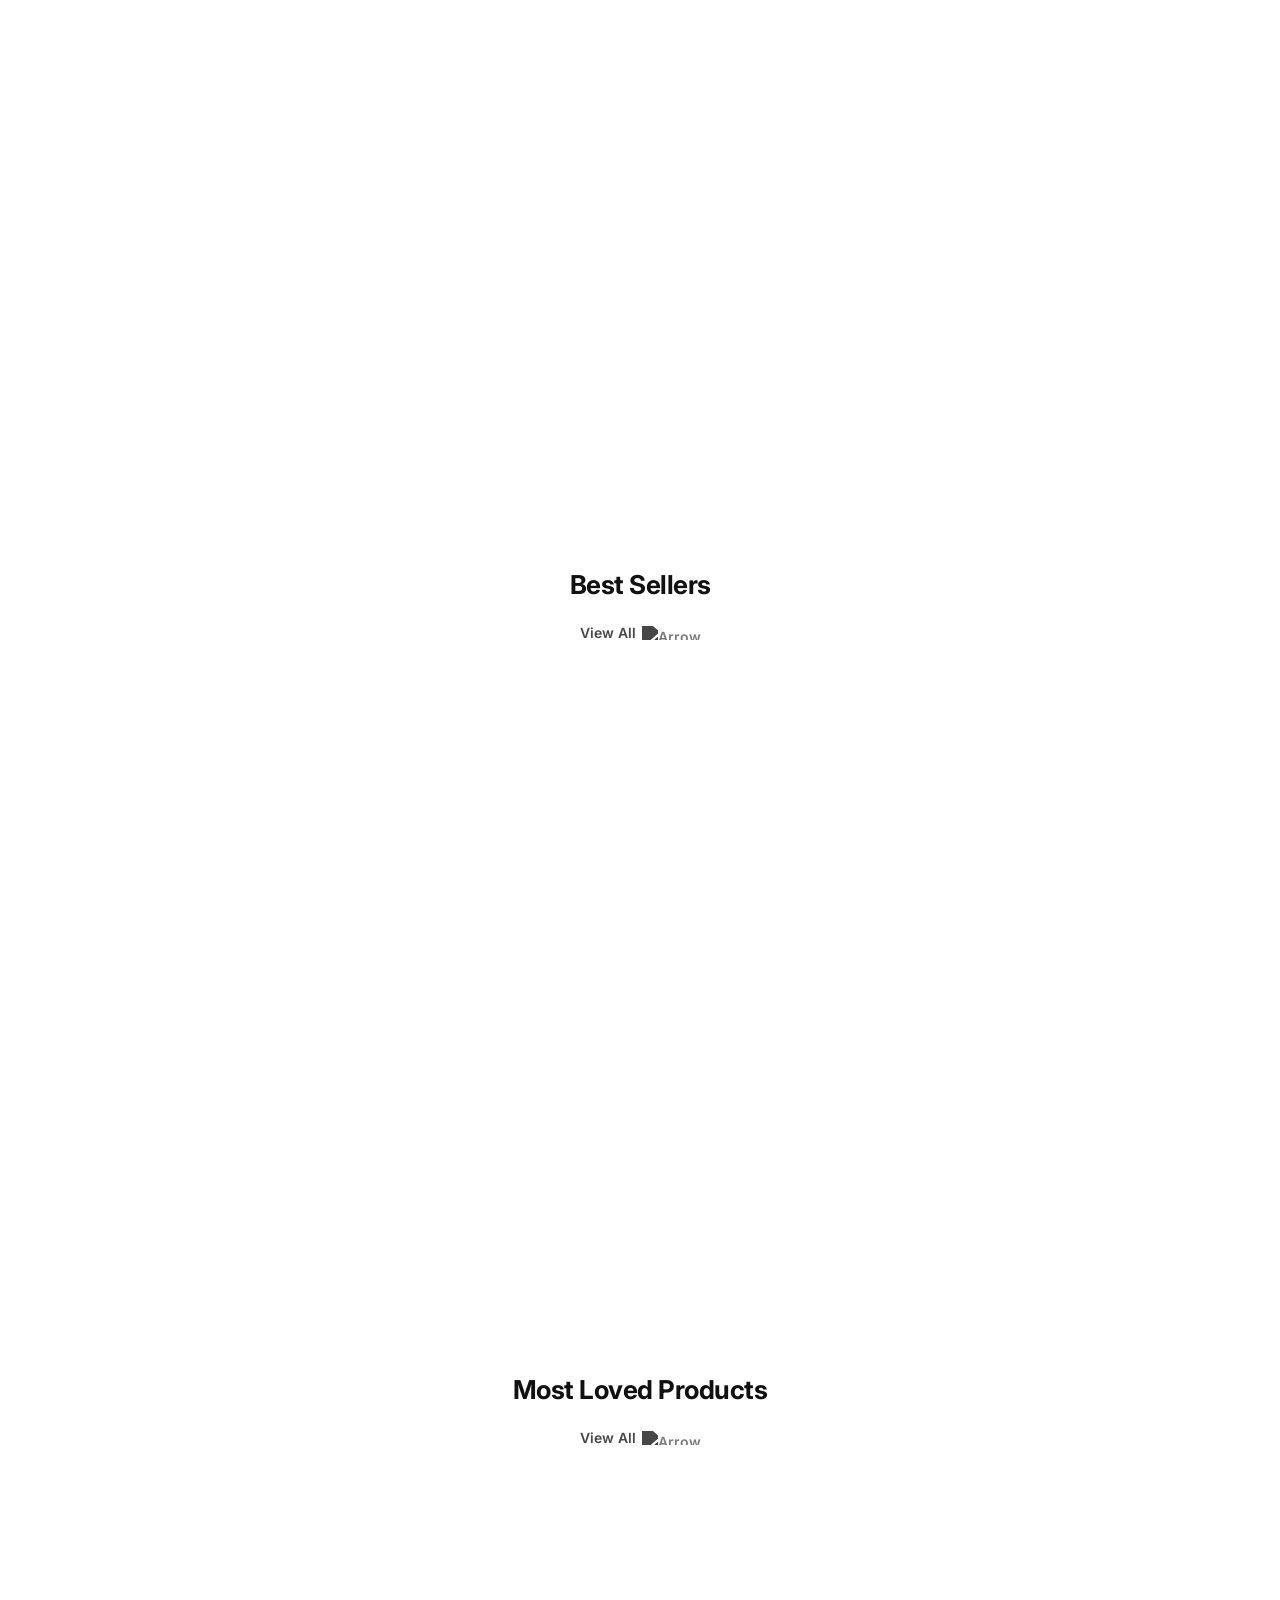
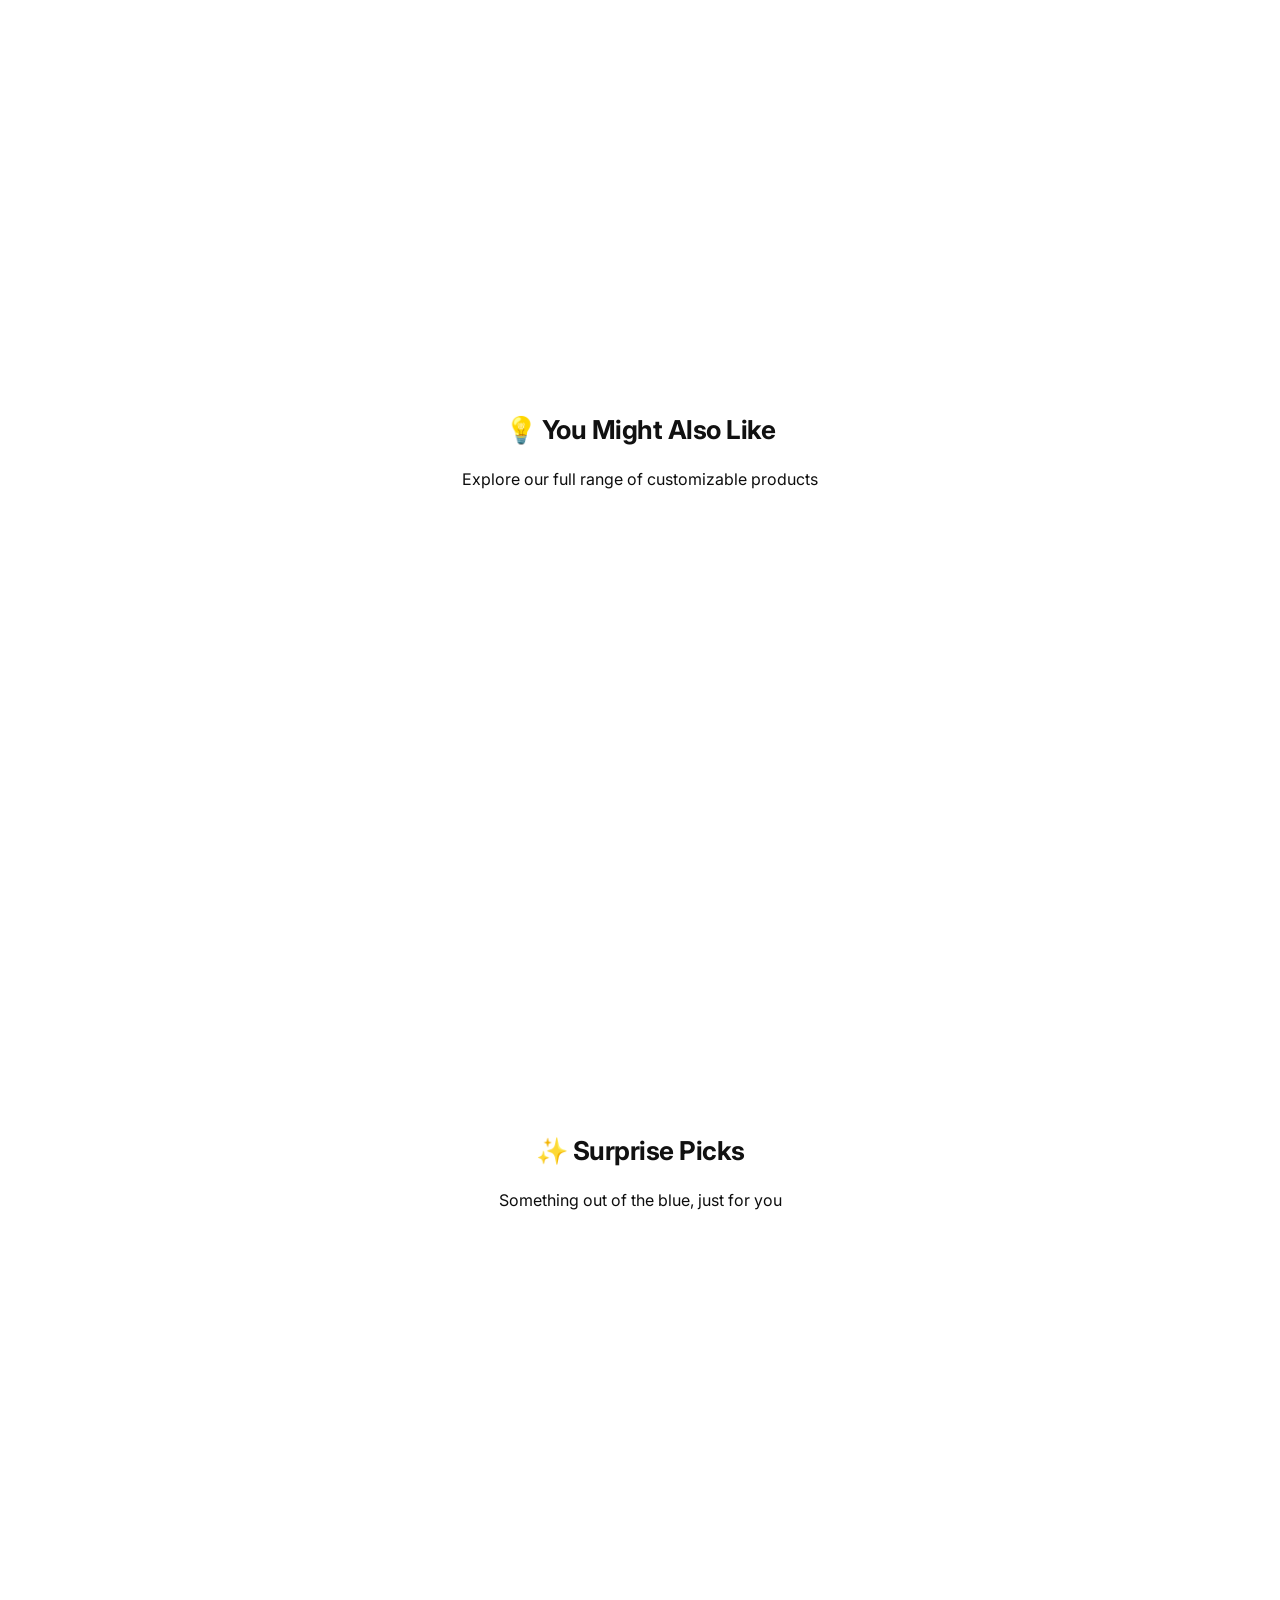
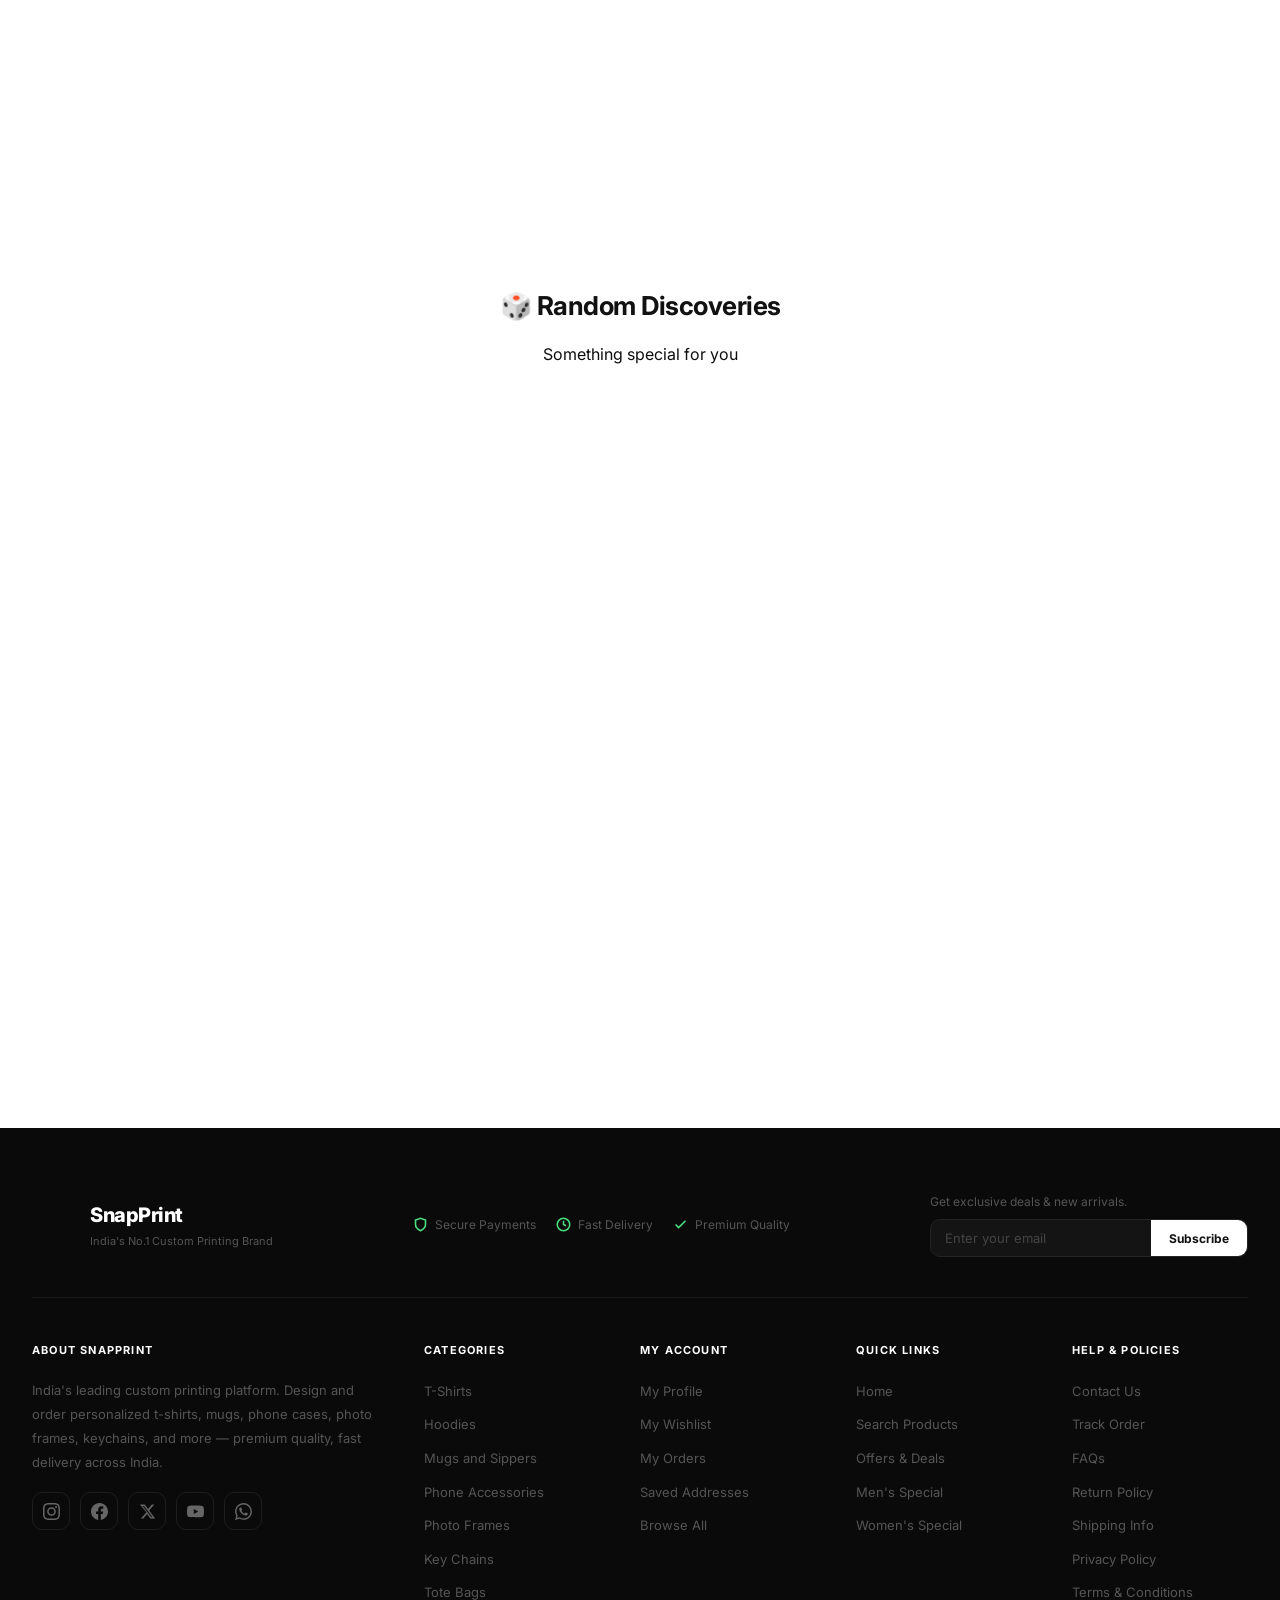
==== commit 78c88758: "Adding Products.." ====
--- a/index.html
+++ b/index.html
@@ -107,7 +107,7 @@
     <link href="https://fonts.googleapis.com/css2?family=Inter:wght@400;500;600;700&display=swap" rel="stylesheet">
     <link rel="stylesheet" href="styles/homepage.css">
     <link rel="stylesheet" href="styles/loginModal.css">
-    <script src="scripts/dataService.js?v=1779533017222"></script>
+    <script src="scripts/dataService.js?v=1779556860218"></script>
     <script src="scripts/analyticsService.js"></script>
 
     <link rel="stylesheet" href="styles/loader.css">
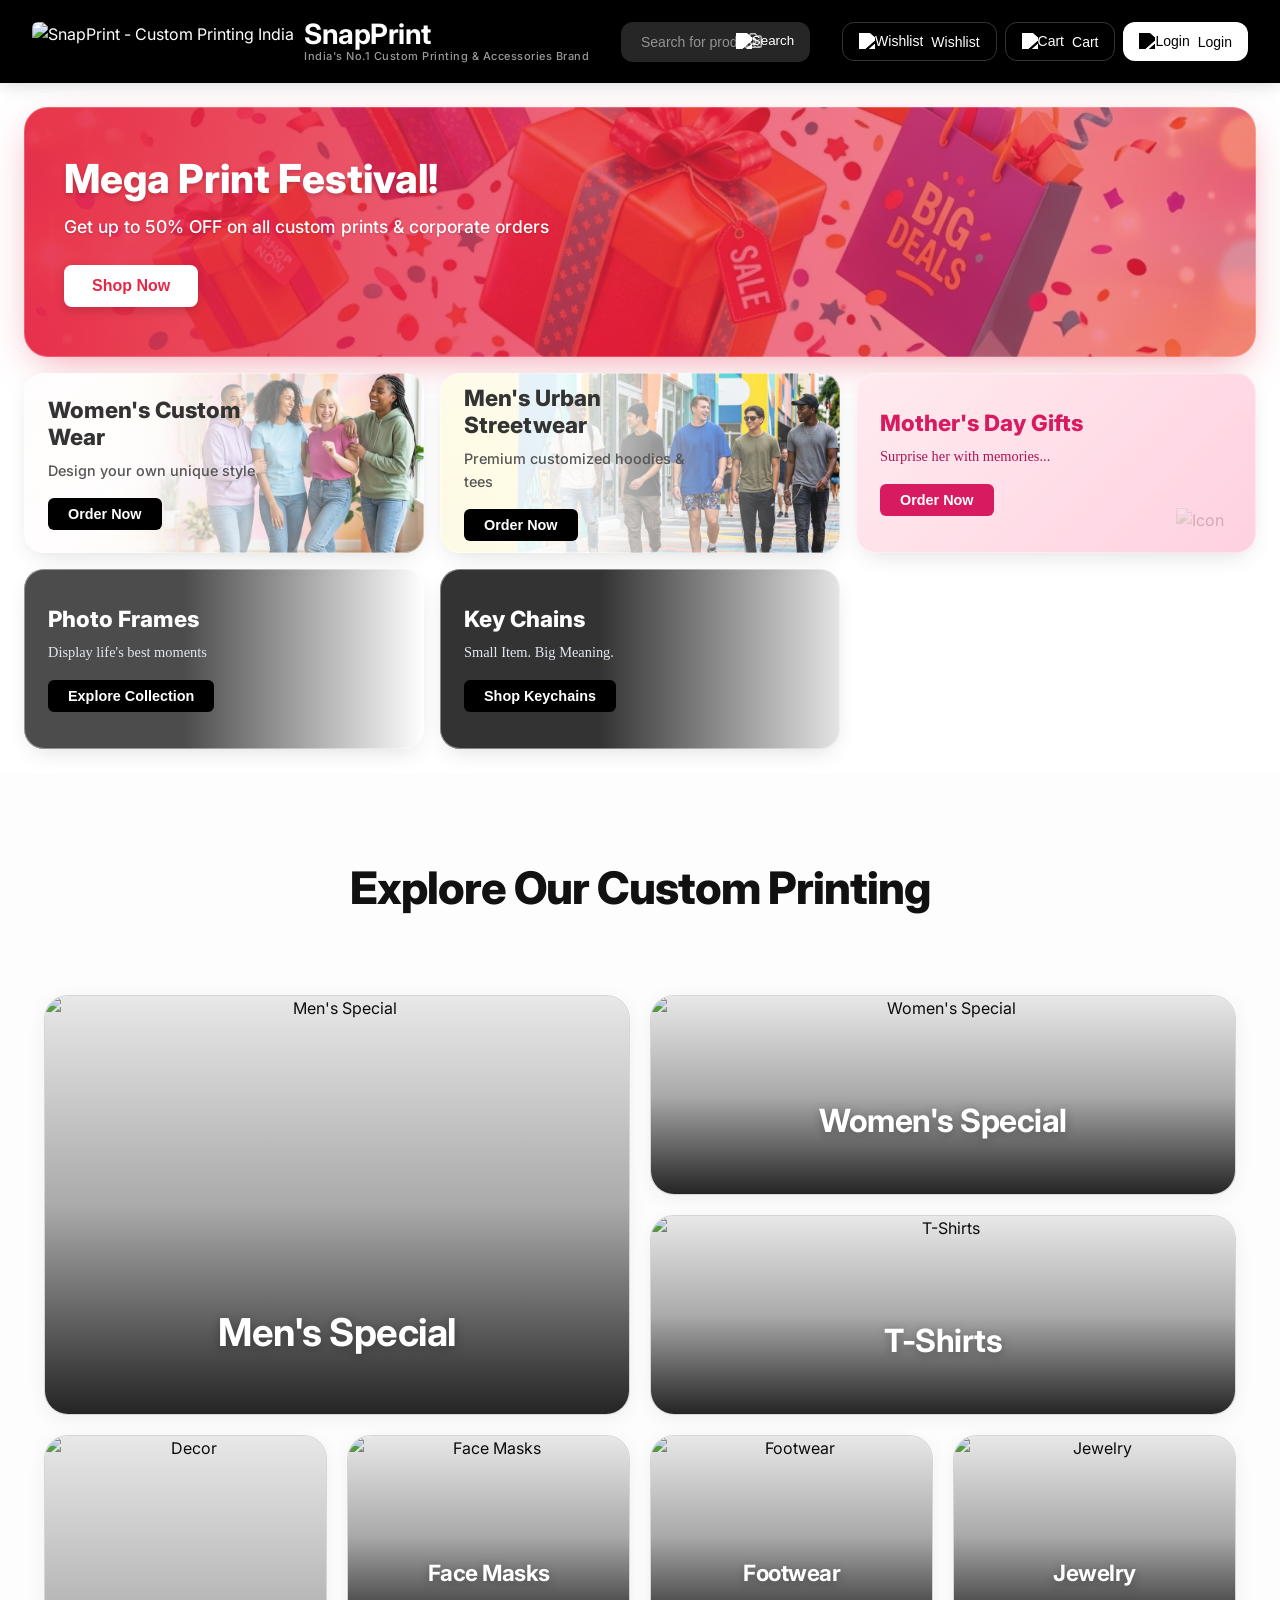
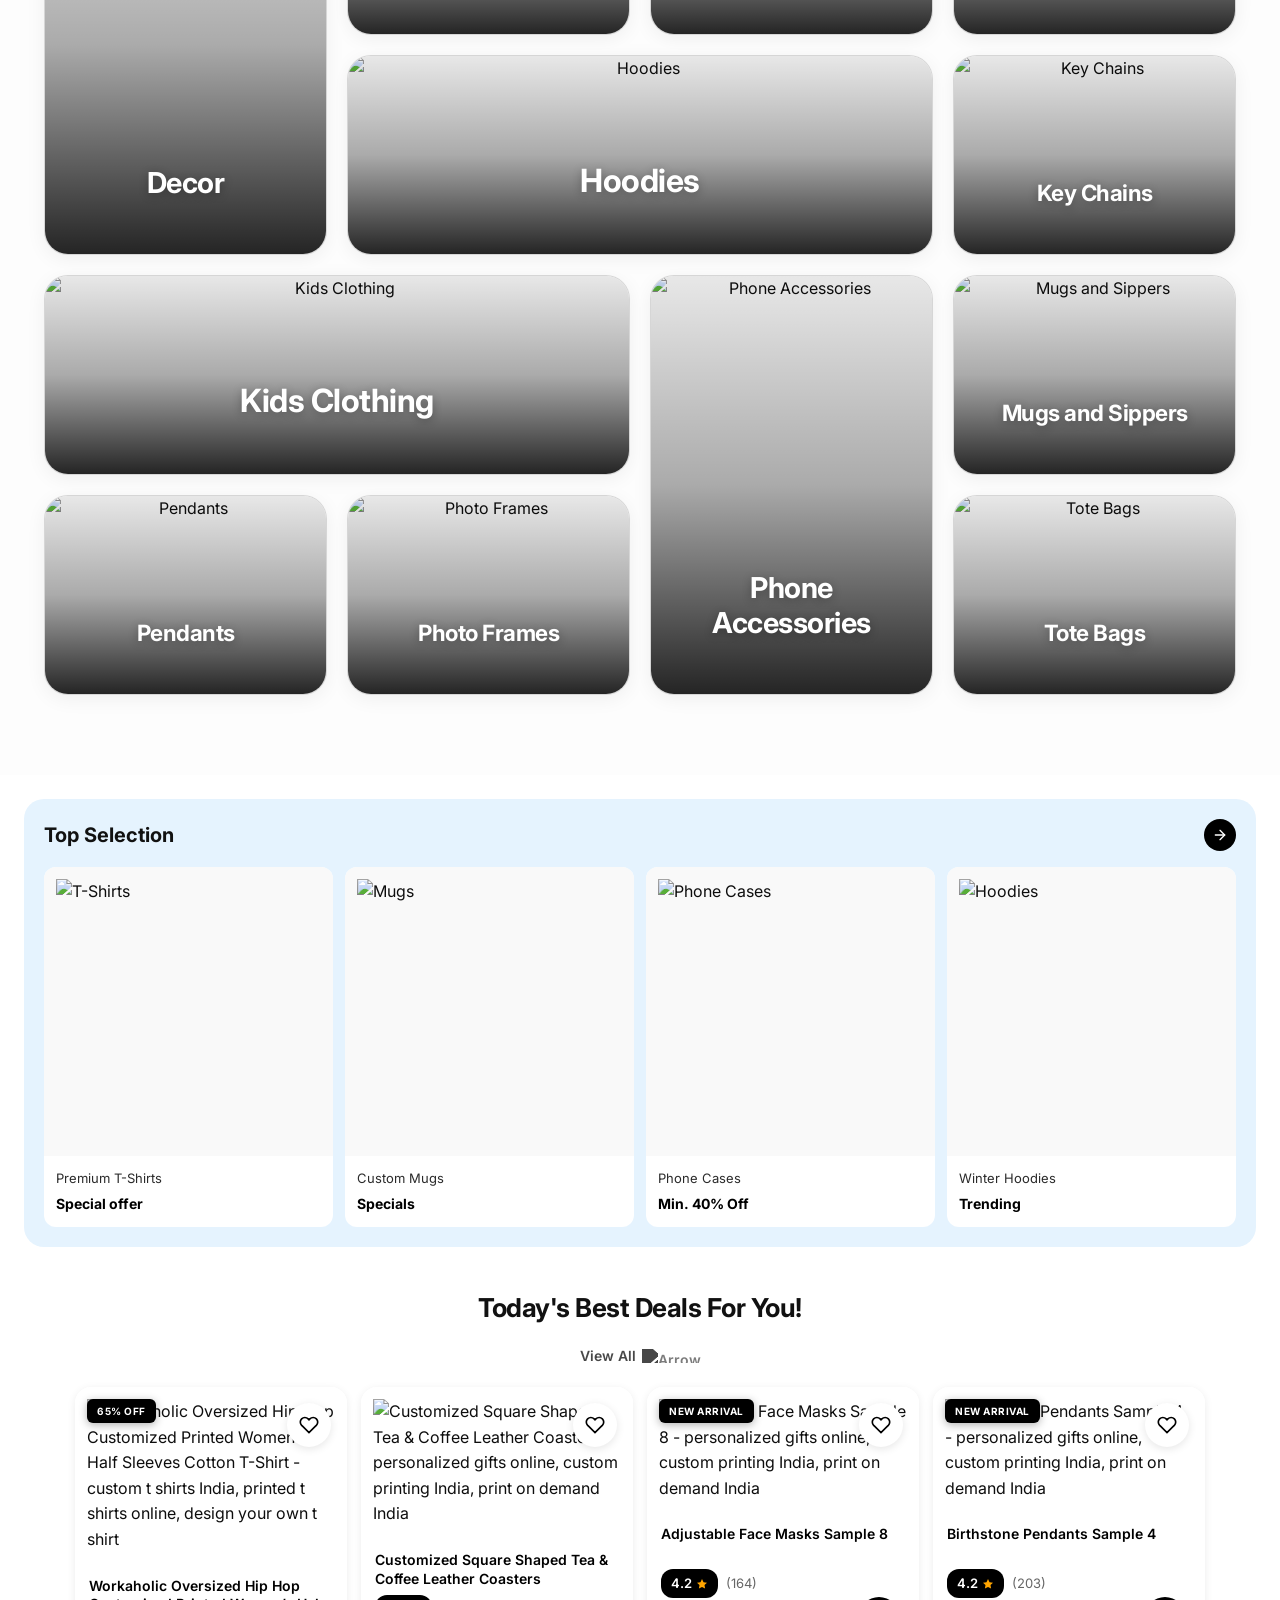
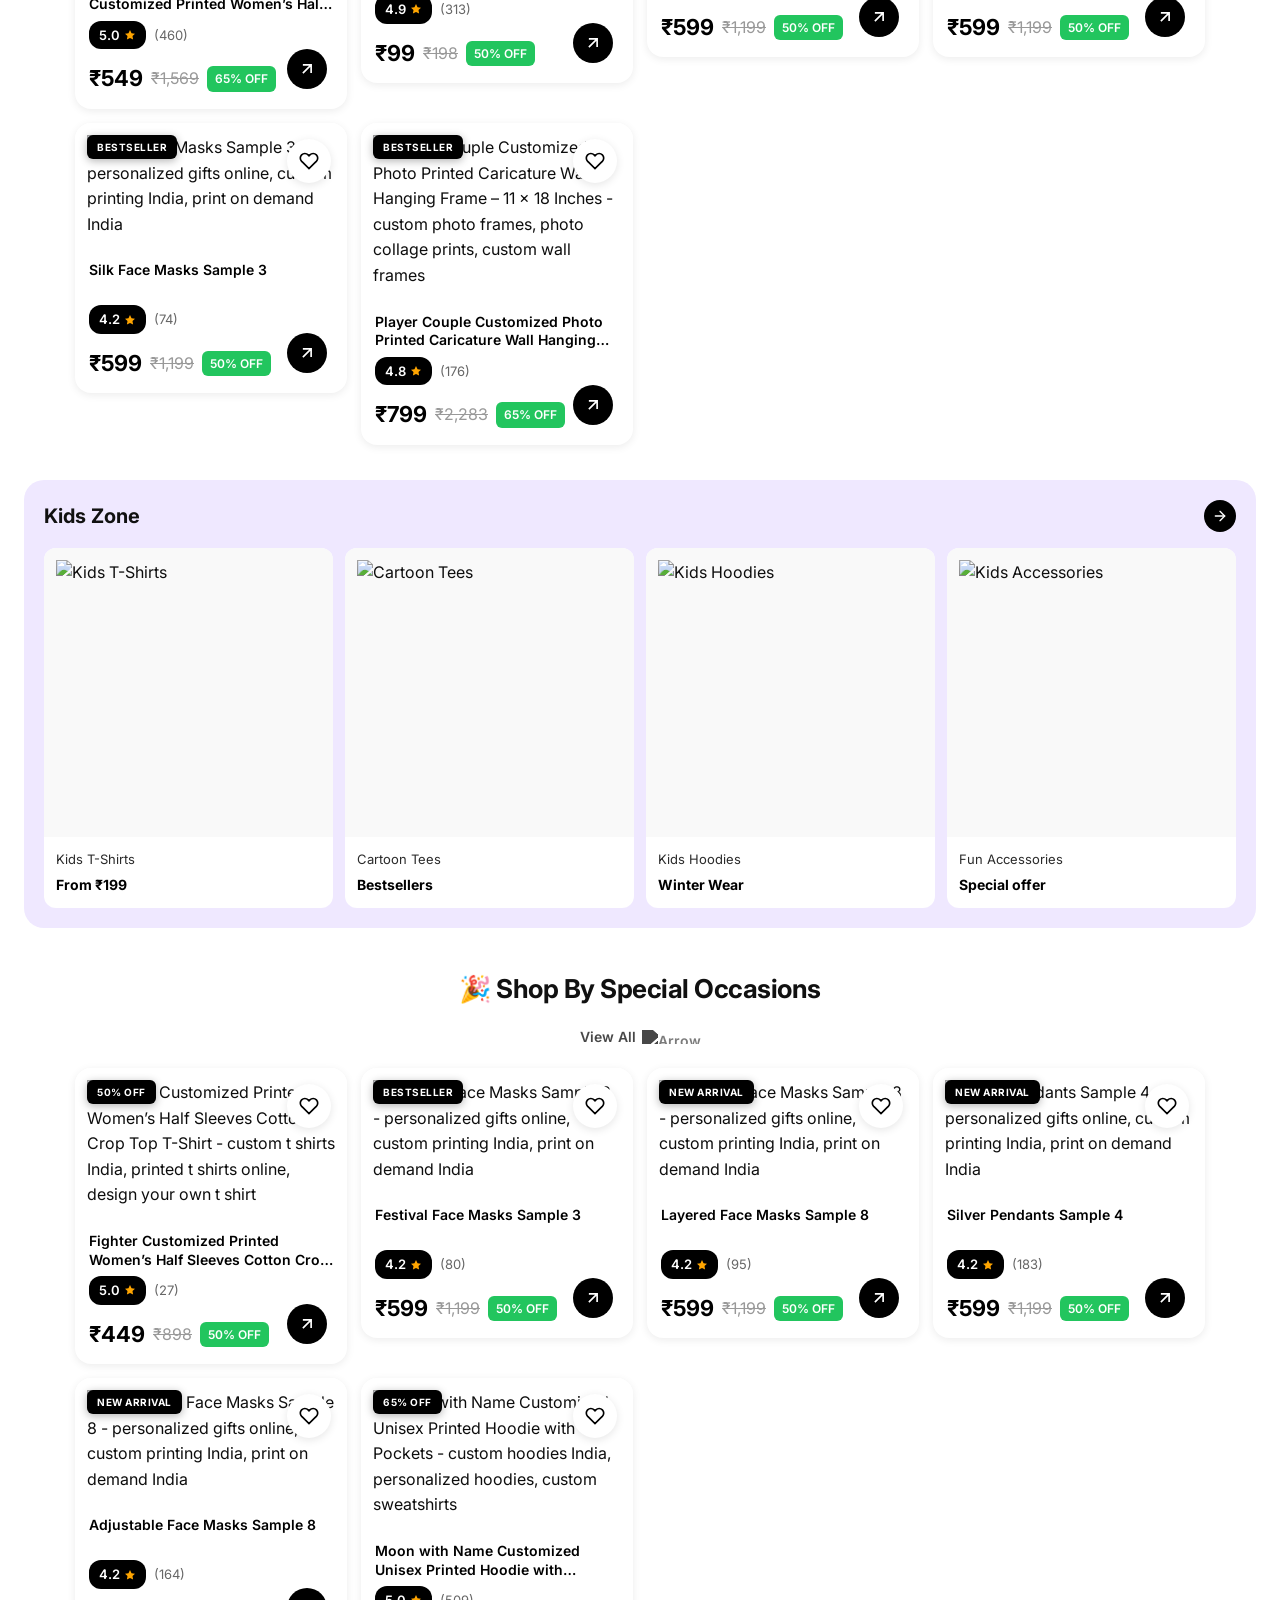
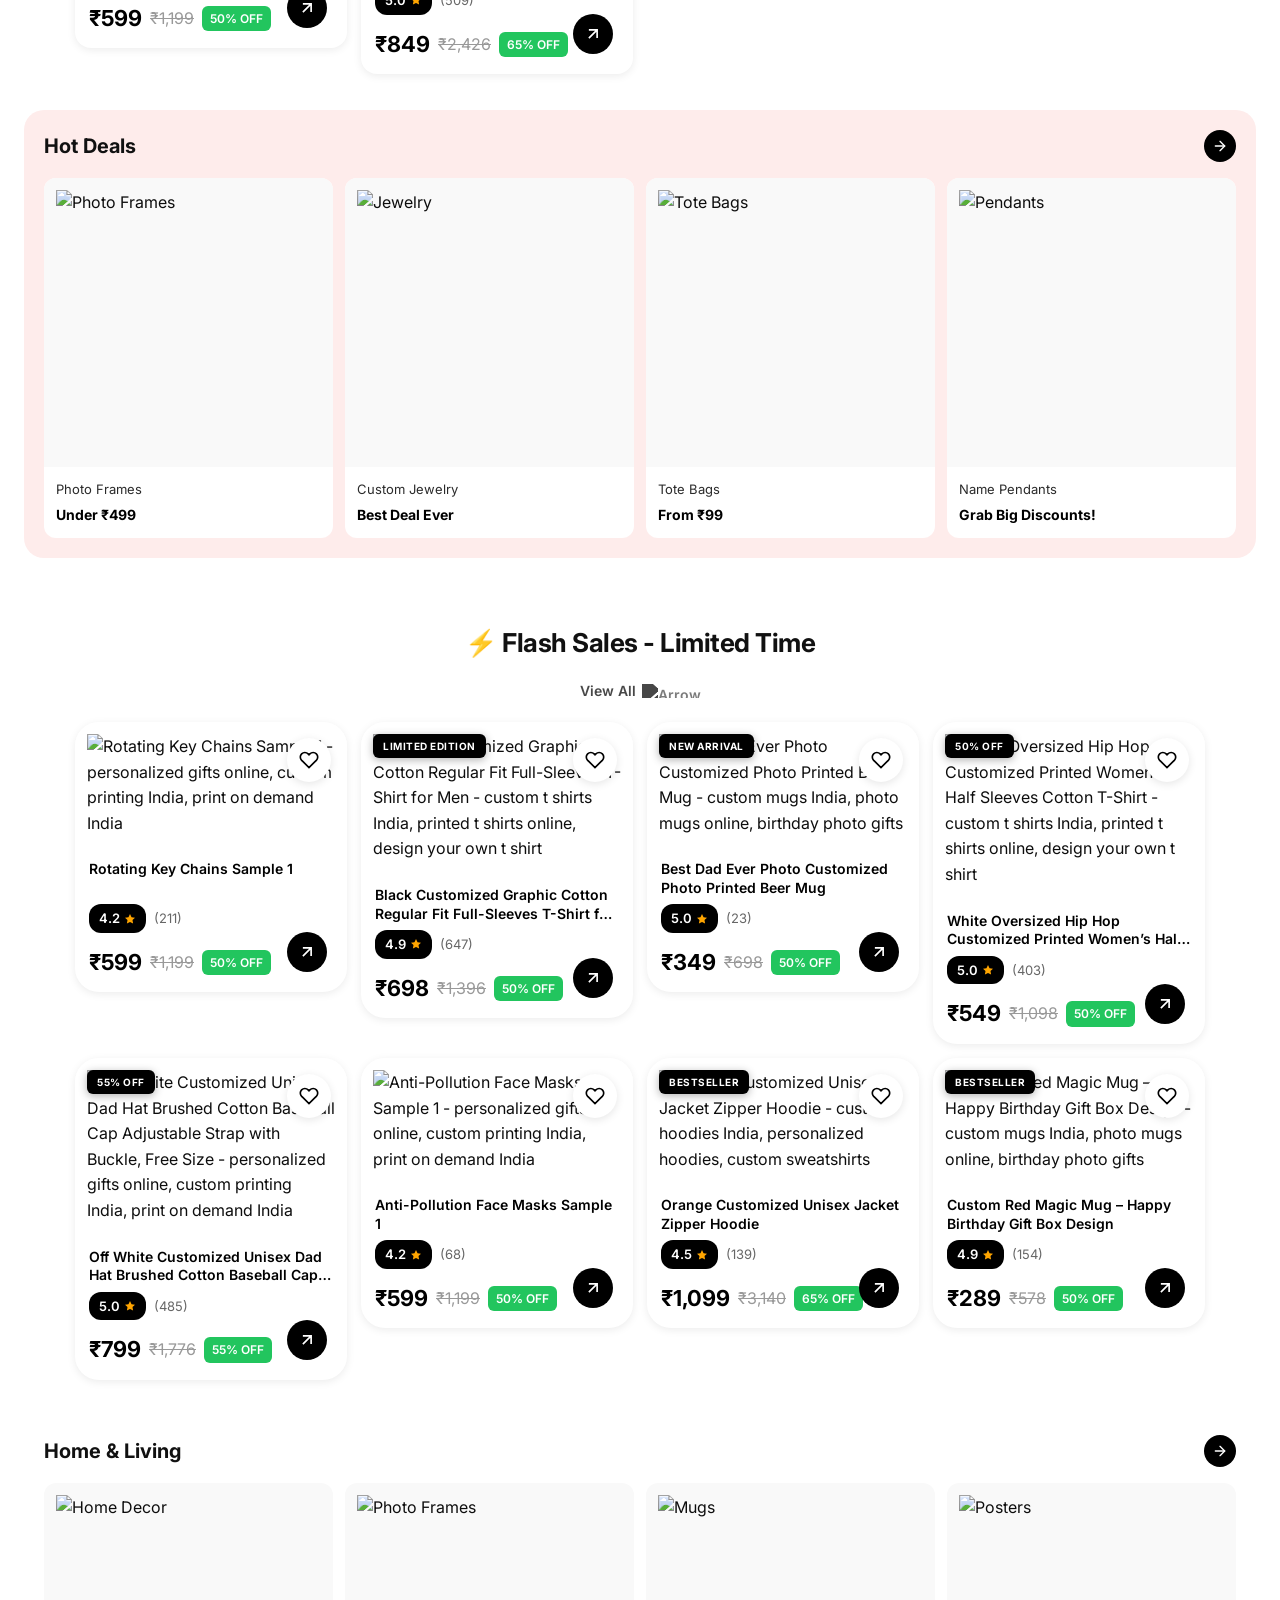
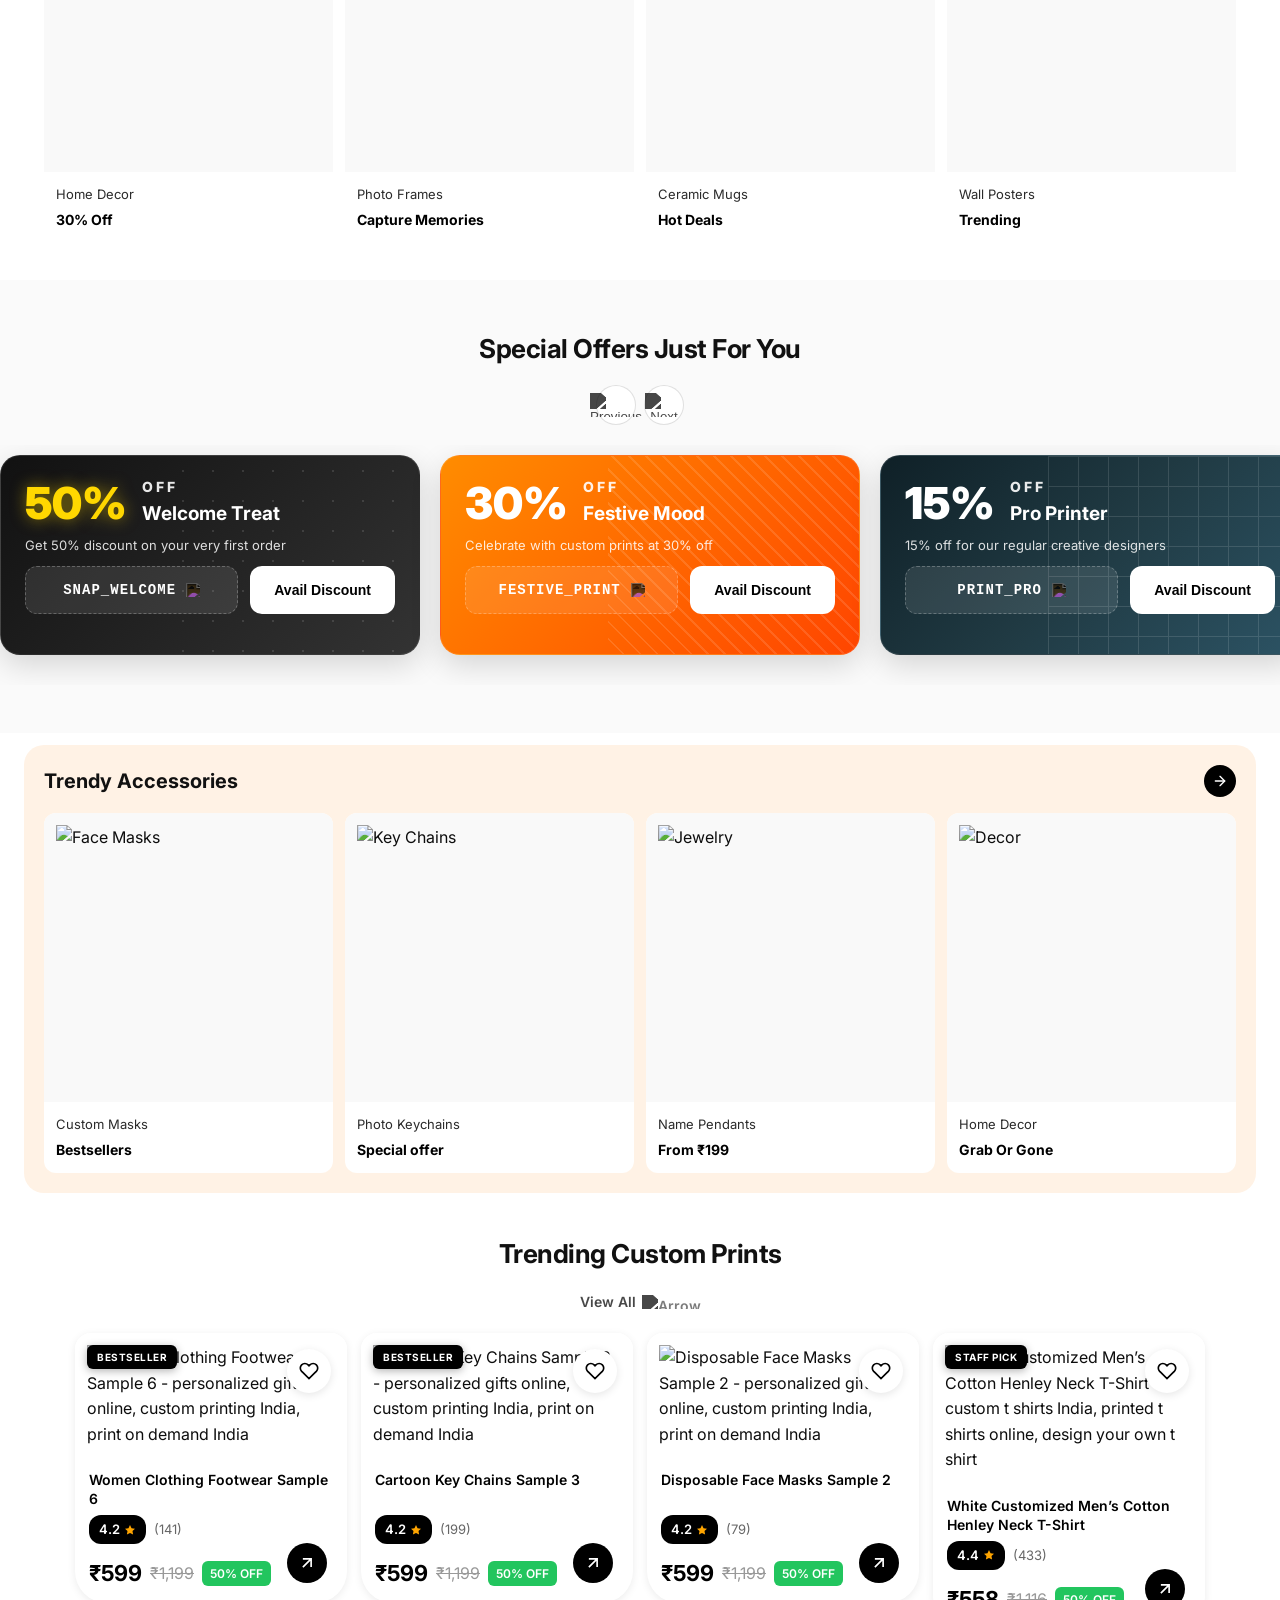
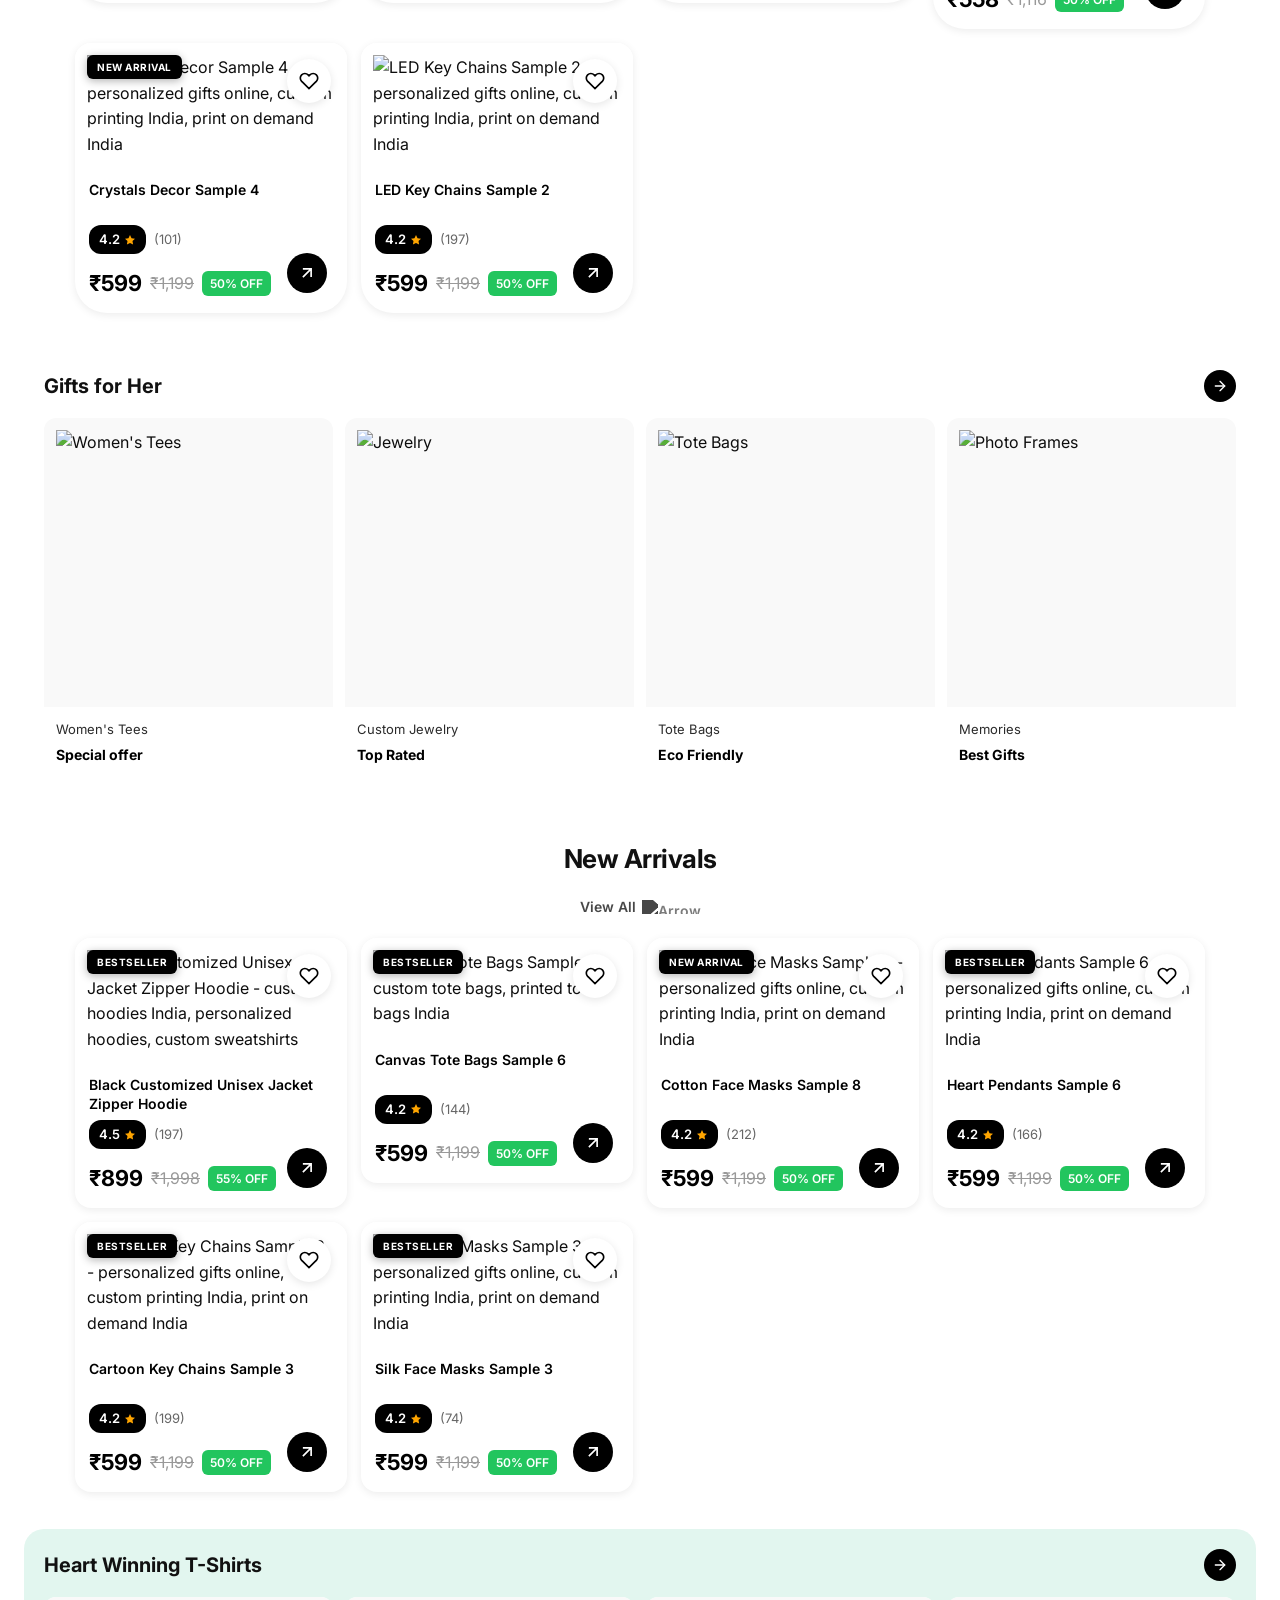
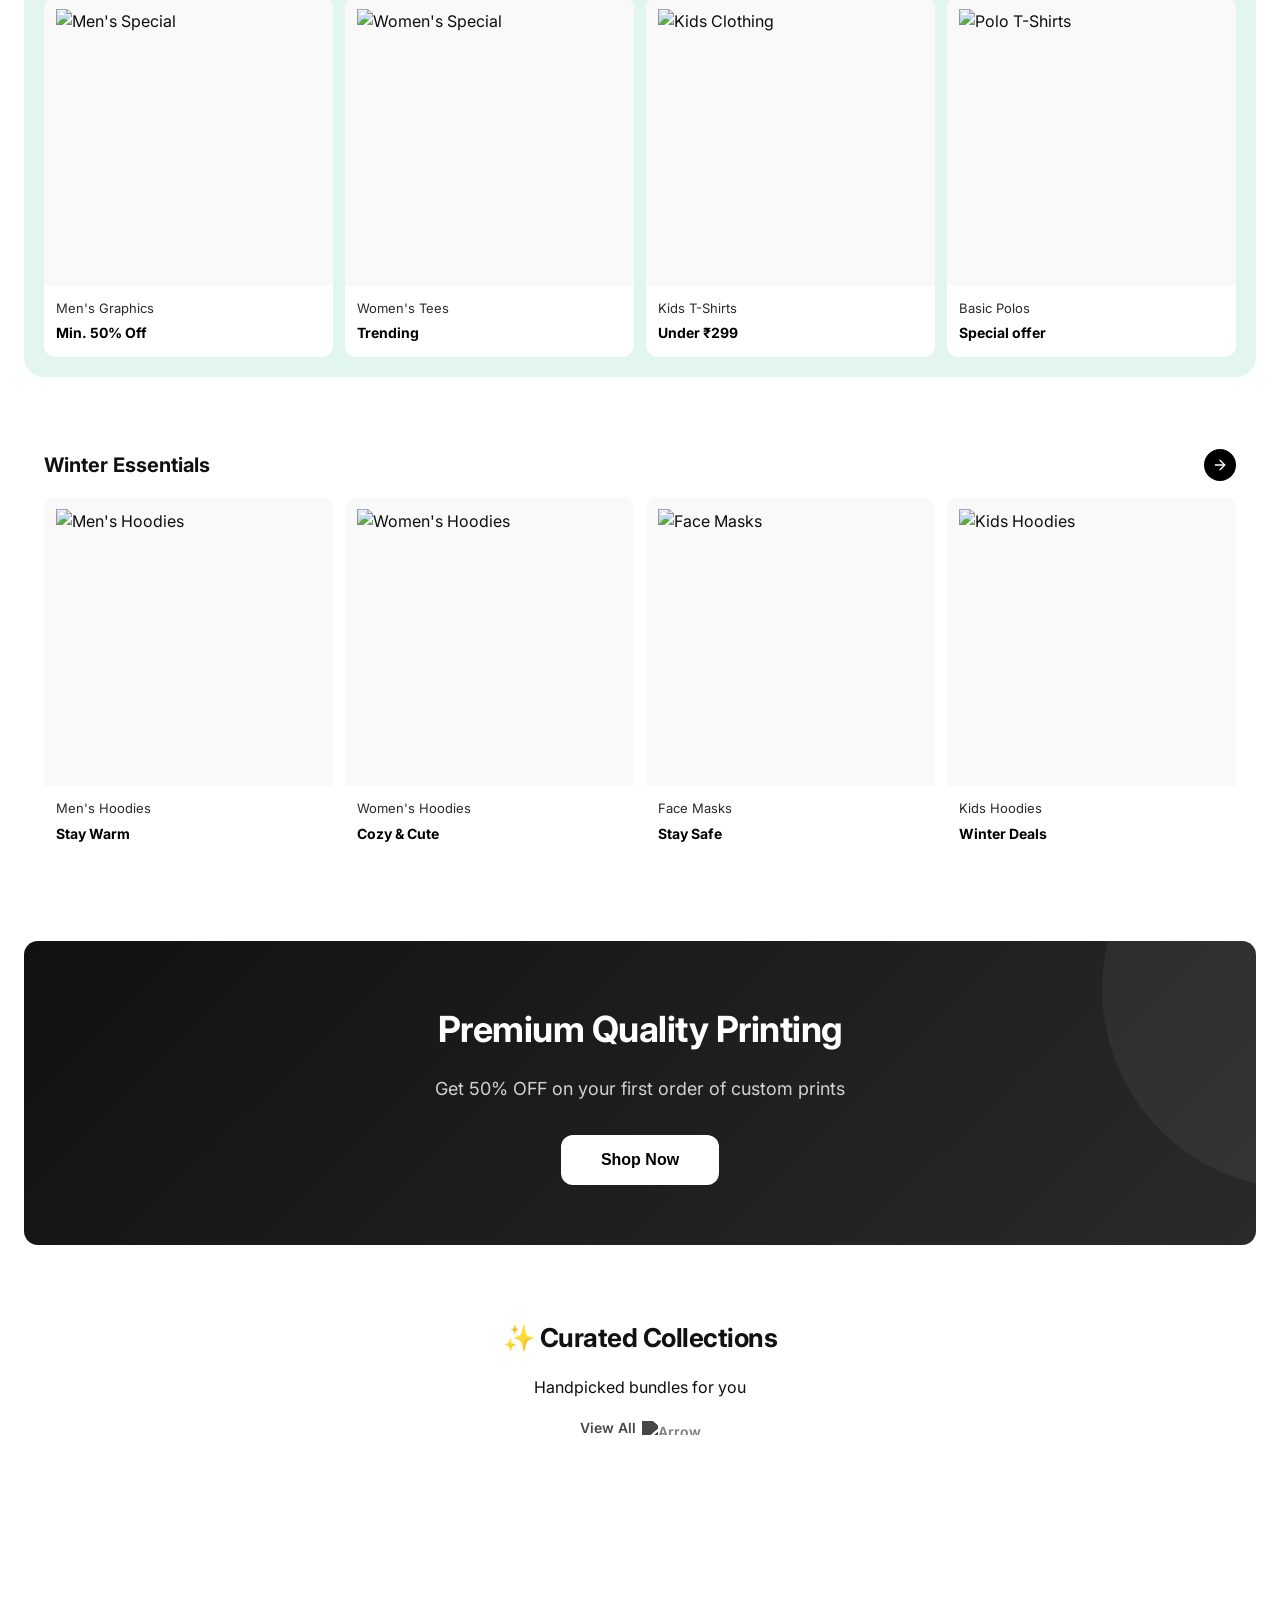
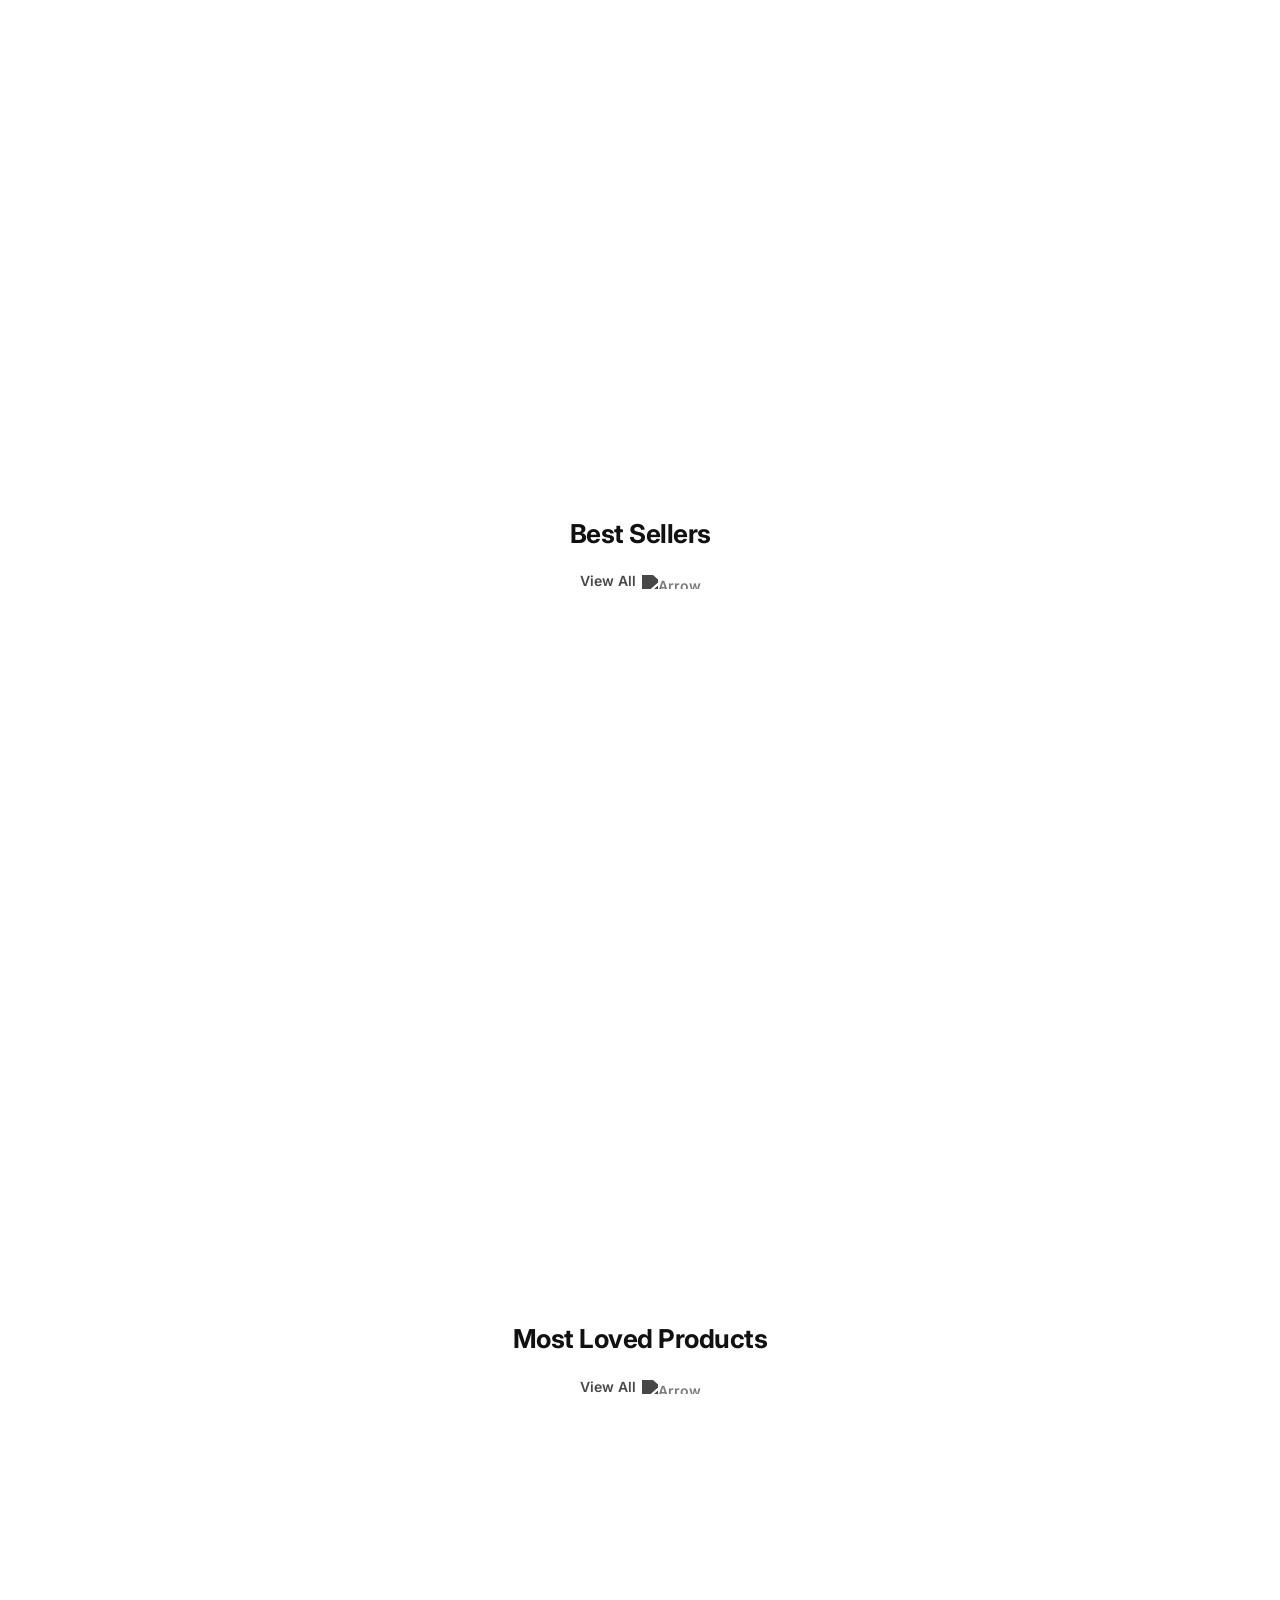
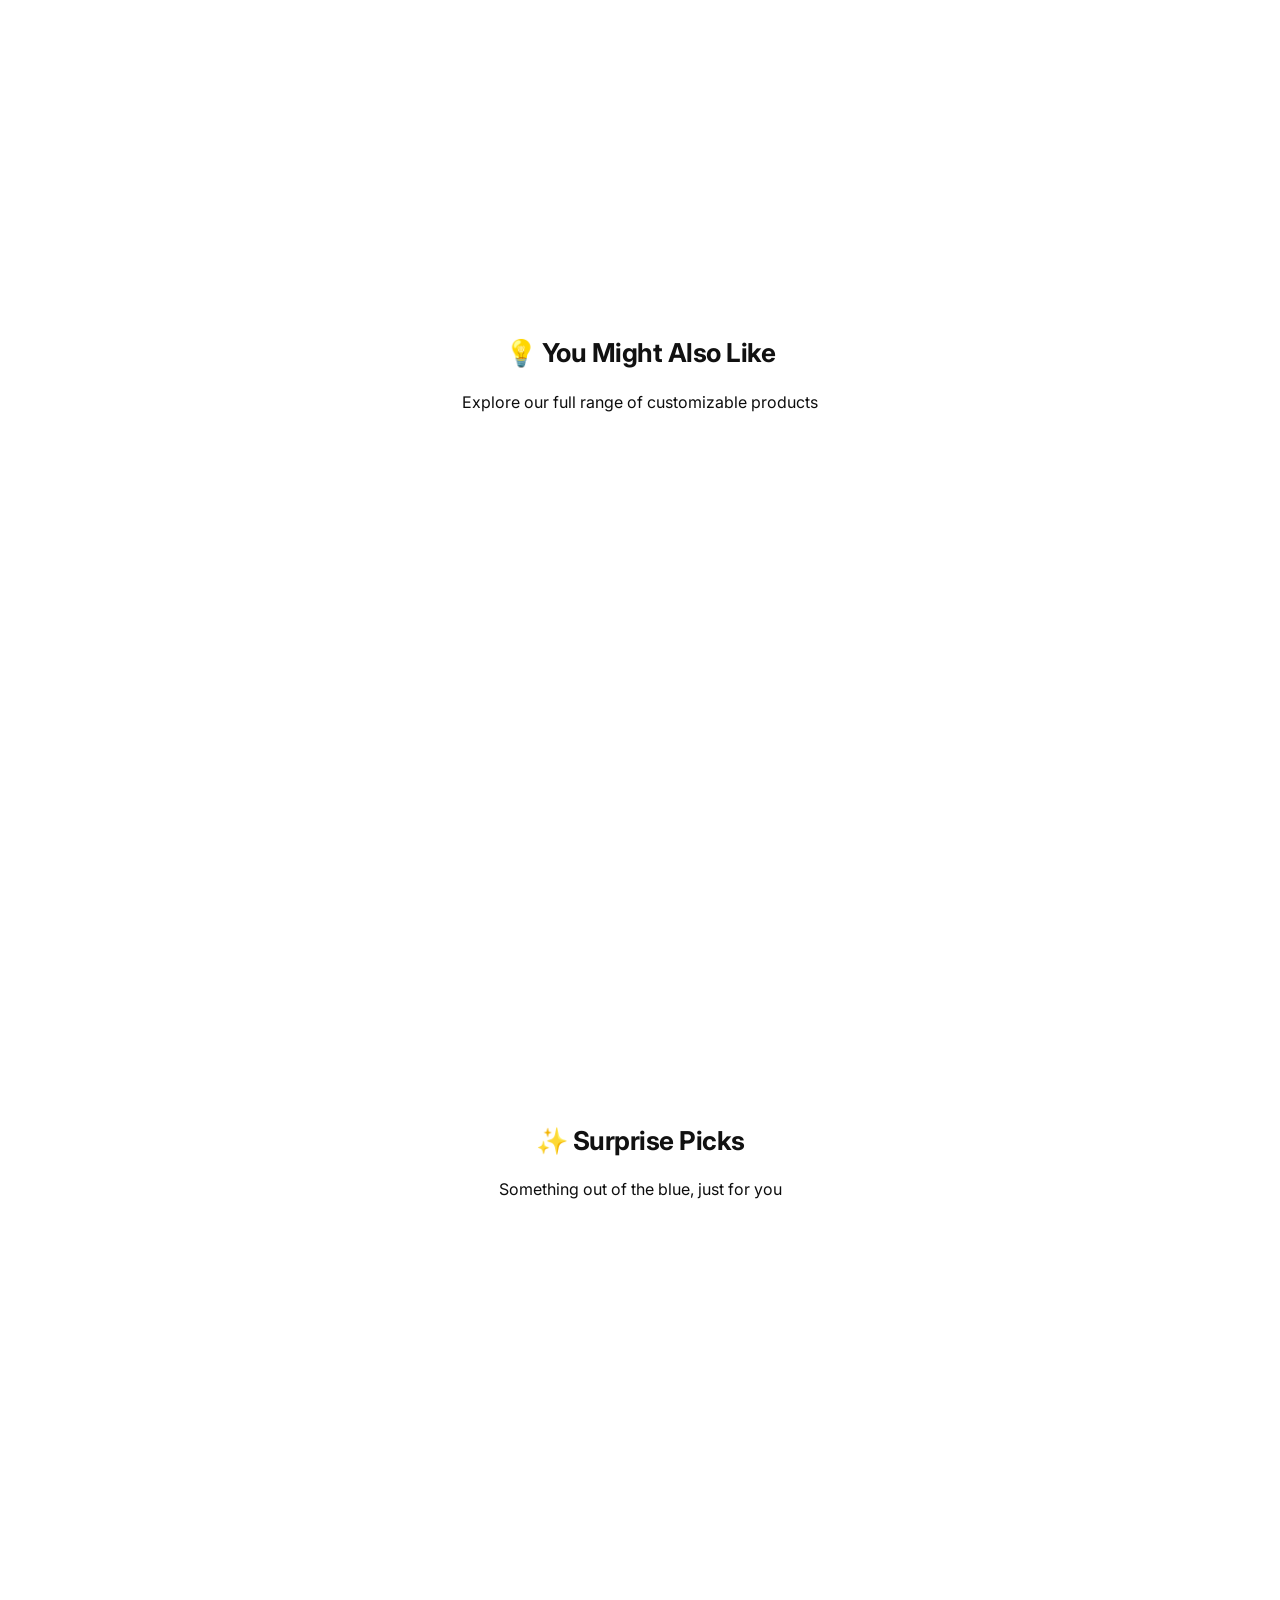
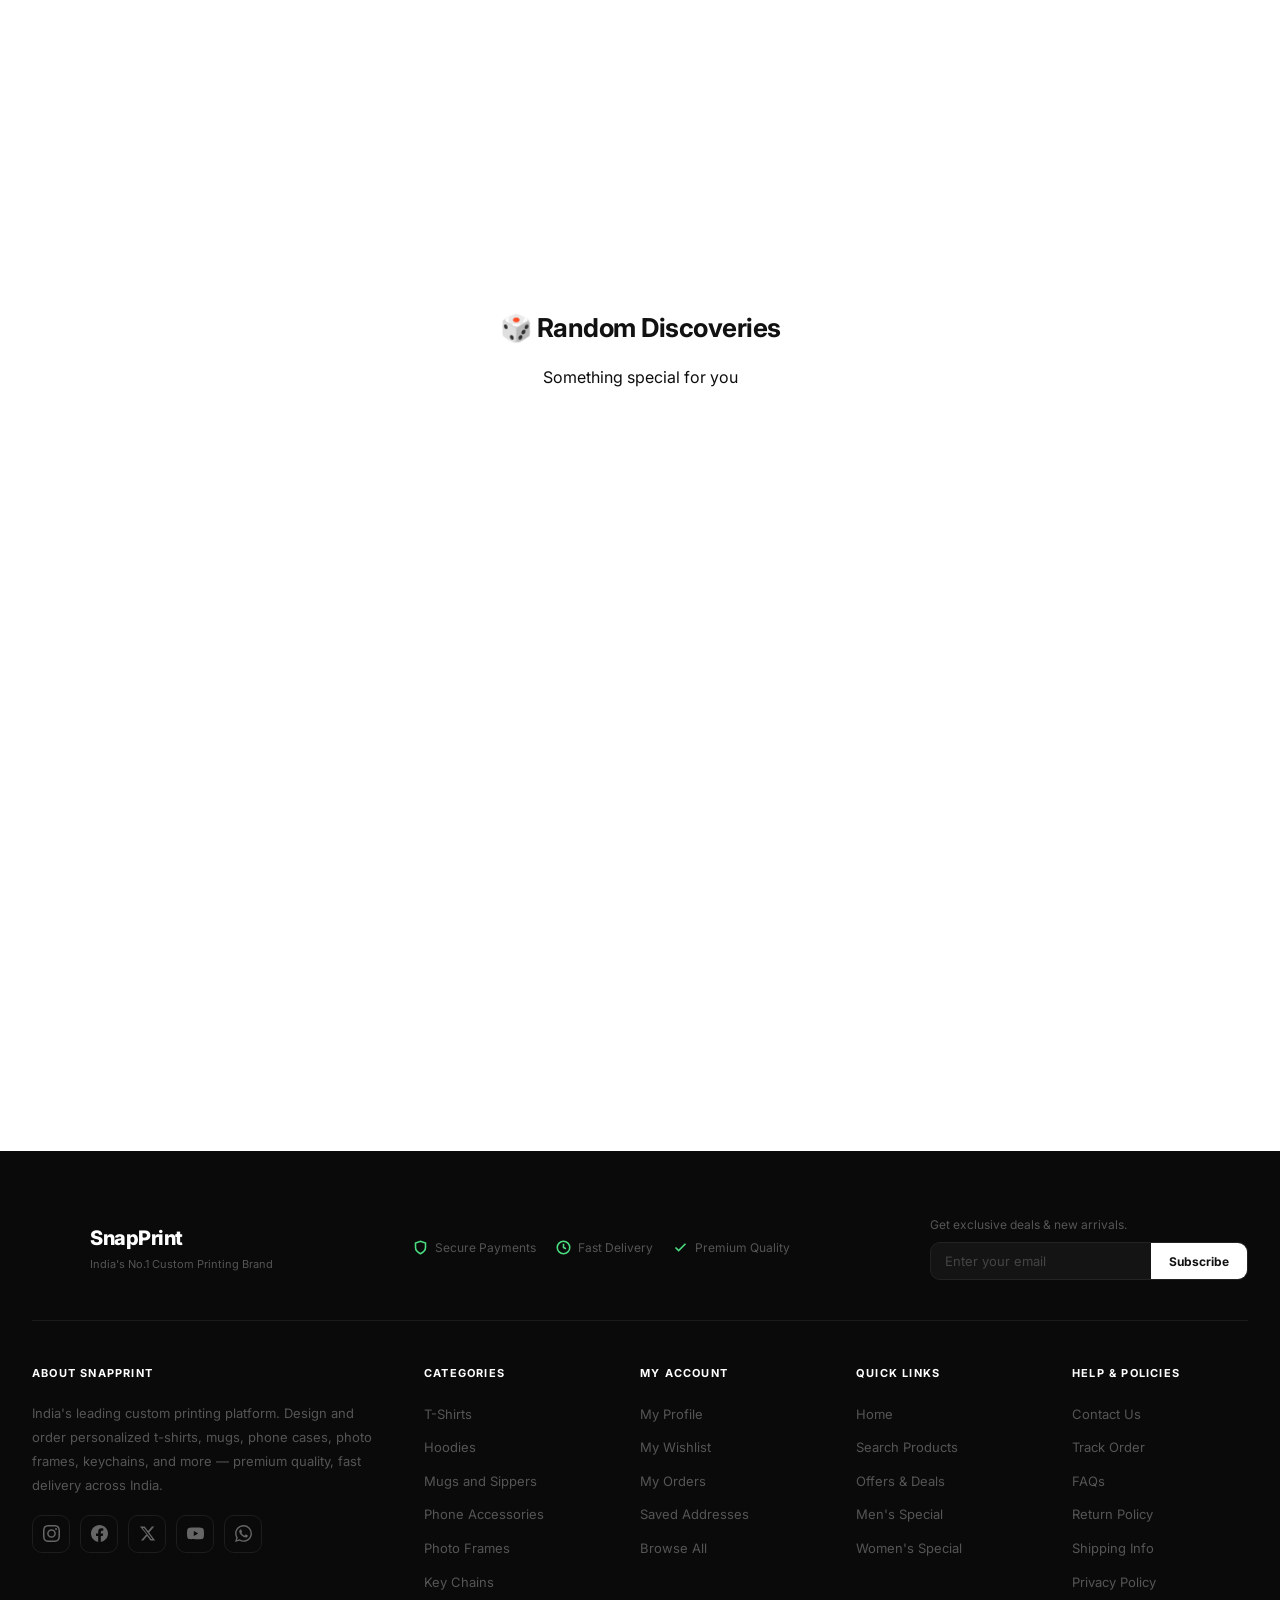
==== commit 0ed8608a: "Optimising SEO" ====
--- a/index.html
+++ b/index.html
@@ -4,11 +4,17 @@
 <head>
     <meta charset="UTF-8">
     <meta name="viewport" content="width=device-width, initial-scale=1.0">
-    <title>SnapPrint – Custom Printing & Personalized Gifts Online in India</title>
+    <title>SnapPrint – Custom T-Shirts & Personalized Gifts in Kanpur</title>
     <meta name="description"
-        content="SnapPrint offers custom t-shirts, mugs, phone cases, and personalized gifts online in India. Design your own products with fast delivery and premium quality.">
+        content="SnapPrint offers custom t-shirts, mugs, phone cases, and personalized gifts online in Kanpur. Design your own products with fast delivery and premium quality in Kanpur.">
     <meta name="keywords"
-        content="buy custom t shirts online India, order personalized gifts India, create custom hoodie online, design custom mug online India, custom phone case order online, print photo frame online India, cheap personalized gifts India, best print on demand India, custom printing website India, fast custom gift delivery India">
+        content="Kanpur Tshirt customisation, Tshirt customisation, buy custom t shirts online Kanpur, order personalized gifts India, create custom hoodie online, design custom mug online Kanpur, custom printing website Kanpur, SnapPrint Kanpur">
+    <script src="scripts/seoService.js?v=1779556860218"></script>
+    <script>
+        document.addEventListener("DOMContentLoaded", () => {
+            if (window.seoService) window.seoService.init();
+        });
+    </script>
     <script type="application/ld+json">
     {
       "@context": "https://schema.org",
